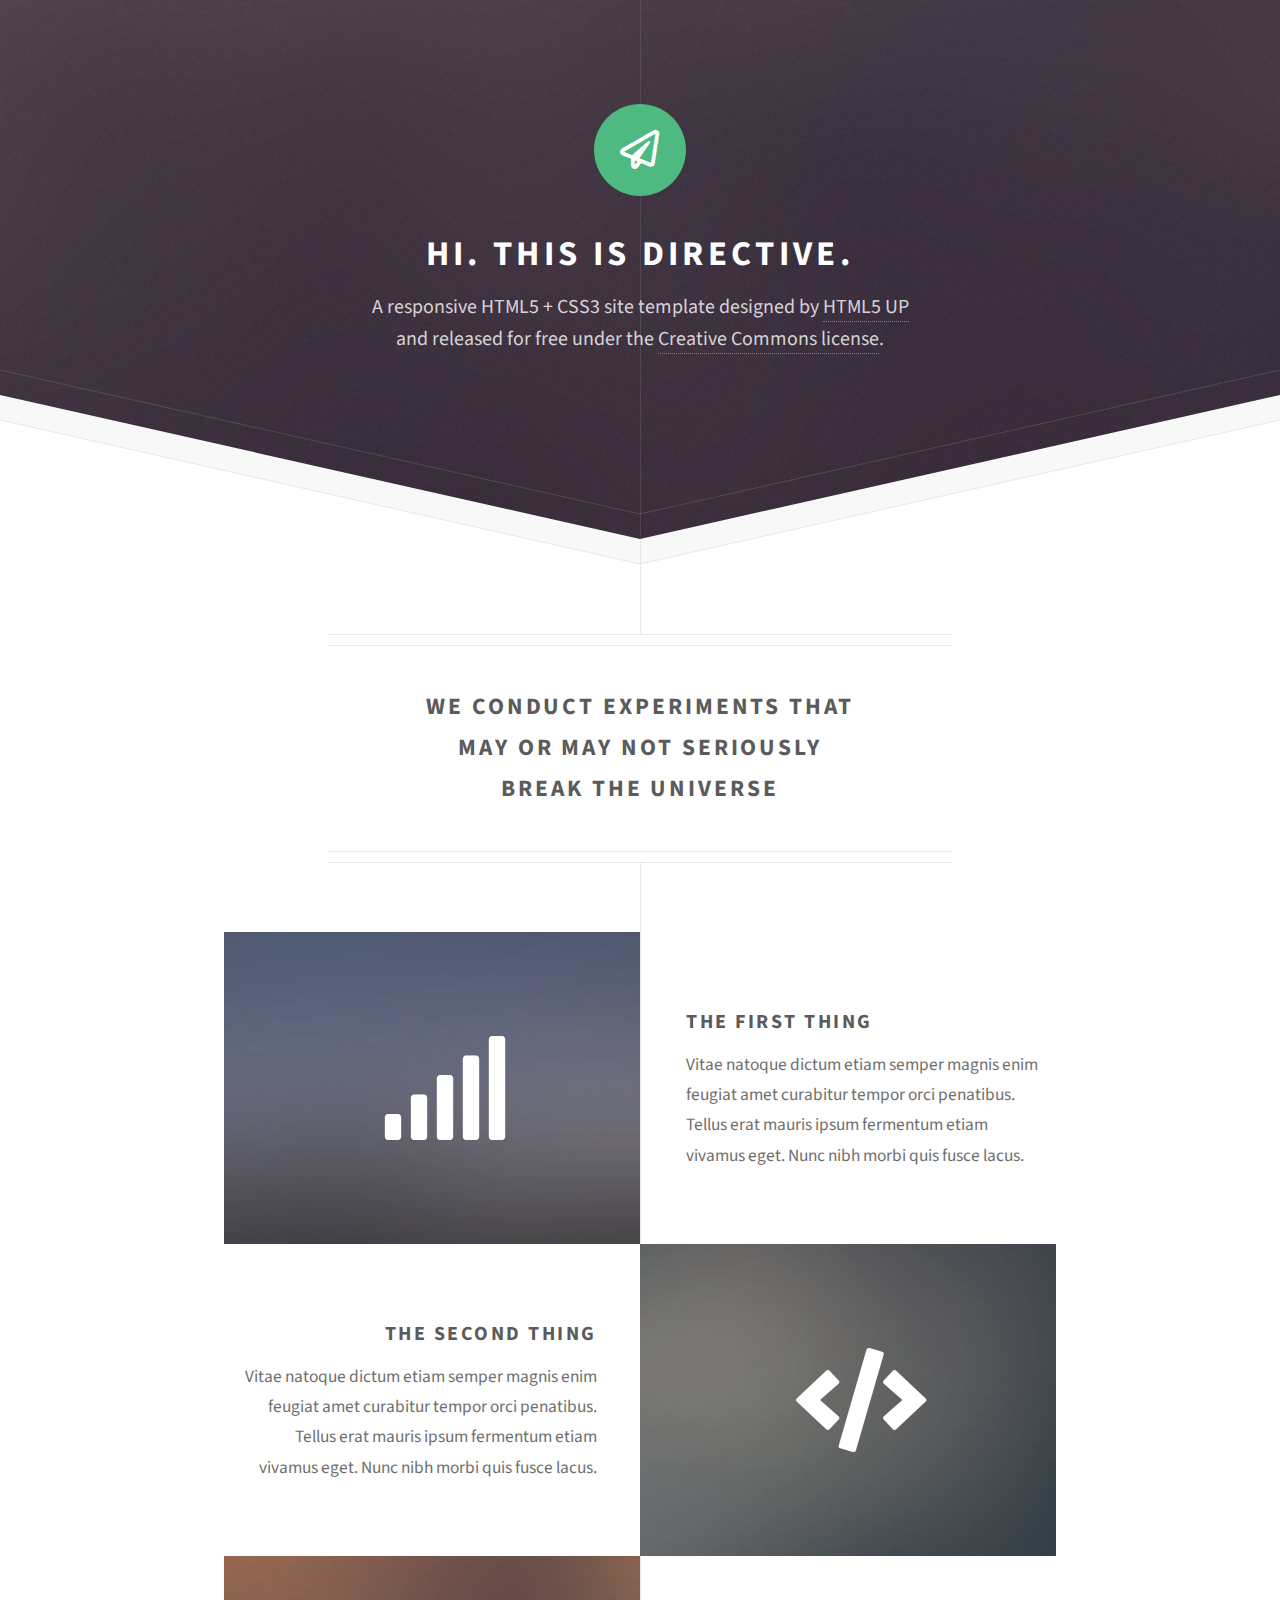
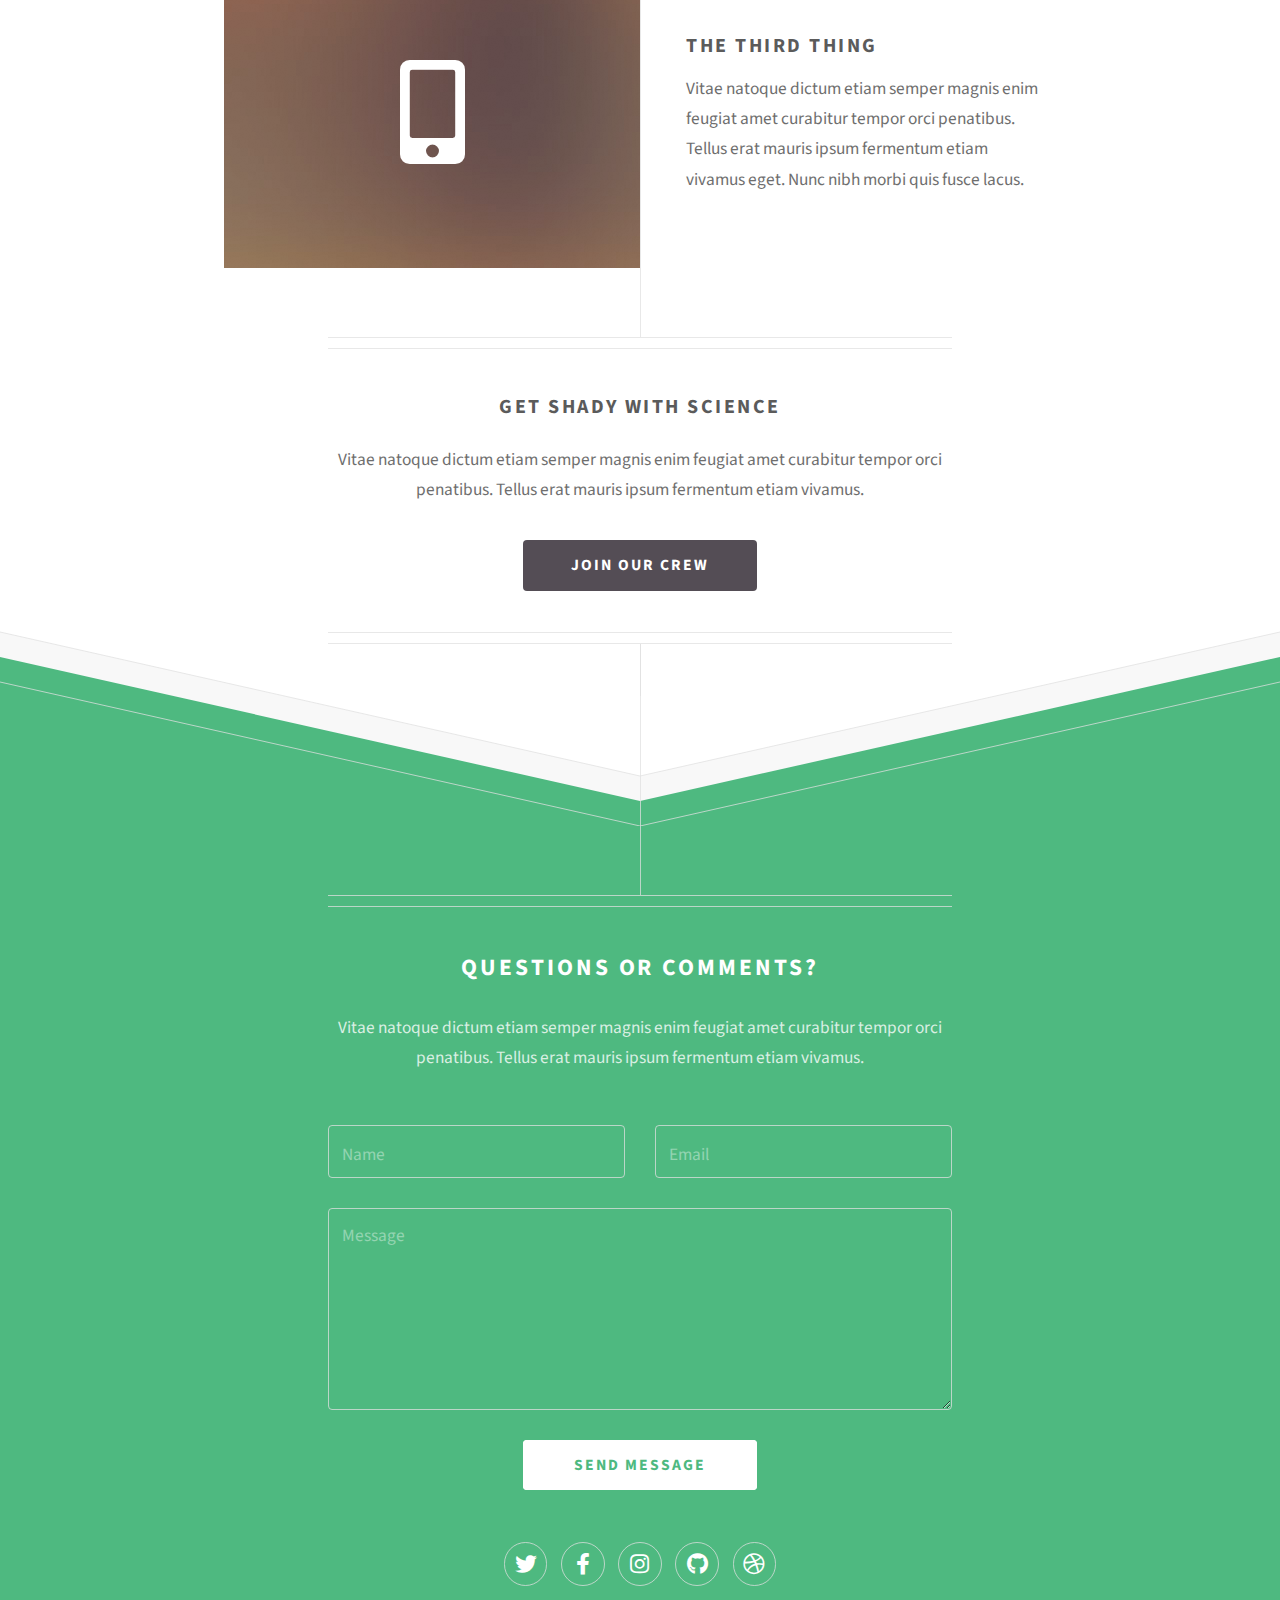
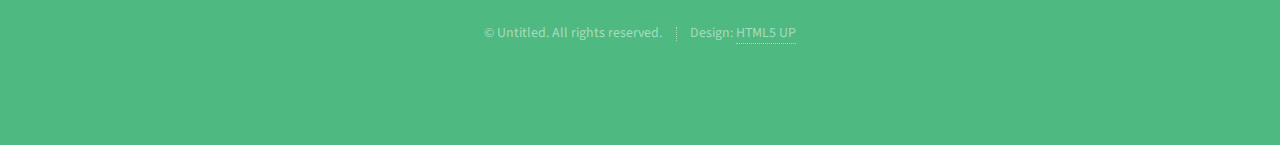
==== index.html @ fa767bbb "initial upload" ====
<!DOCTYPE HTML>
<!--
	Directive by HTML5 UP
	html5up.net | @ajlkn
	Free for personal and commercial use under the CCA 3.0 license (html5up.net/license)
-->
<html>
	<head>
		<title>Directive by HTML5 UP</title>
		<meta charset="utf-8" />
		<meta name="viewport" content="width=device-width, initial-scale=1, user-scalable=no" />
		<link rel="stylesheet" href="assets/css/main.css" />
	</head>
	<body class="is-preload">

		<!-- Header -->
			<div id="header">
				<span class="logo icon fa-paper-plane"></span>
				<h1>Hi. This is Directive.</h1>
				<p>A responsive HTML5 + CSS3 site template designed by <a href="http://html5up.net">HTML5 UP</a>
				<br />
				and released for free under the <a href="http://html5up.net/license">Creative Commons license</a>.</p>
			</div>

		<!-- Main -->
			<div id="main">

				<header class="major container medium">
					<h2>We conduct experiments that
					<br />
					may or may not seriously
					<br />
					break the universe</h2>
					<!--
					<p>Tellus erat mauris ipsum fermentum<br />
					etiam vivamus nunc nibh morbi.</p>
					-->
				</header>

				<div class="box alt container">
					<section class="feature left">
						<a href="#" class="image icon solid fa-signal"><img src="images/pic01.jpg" alt="" /></a>
						<div class="content">
							<h3>The First Thing</h3>
							<p>Vitae natoque dictum etiam semper magnis enim feugiat amet curabitur tempor orci penatibus. Tellus erat mauris ipsum fermentum etiam vivamus eget. Nunc nibh morbi quis fusce lacus.</p>
						</div>
					</section>
					<section class="feature right">
						<a href="#" class="image icon solid fa-code"><img src="images/pic02.jpg" alt="" /></a>
						<div class="content">
							<h3>The Second Thing</h3>
							<p>Vitae natoque dictum etiam semper magnis enim feugiat amet curabitur tempor orci penatibus. Tellus erat mauris ipsum fermentum etiam vivamus eget. Nunc nibh morbi quis fusce lacus.</p>
						</div>
					</section>
					<section class="feature left">
						<a href="#" class="image icon solid fa-mobile-alt"><img src="images/pic03.jpg" alt="" /></a>
						<div class="content">
							<h3>The Third Thing</h3>
							<p>Vitae natoque dictum etiam semper magnis enim feugiat amet curabitur tempor orci penatibus. Tellus erat mauris ipsum fermentum etiam vivamus eget. Nunc nibh morbi quis fusce lacus.</p>
						</div>
					</section>
				</div>

				<!--
				<div class="box container">
					<header>
						<h2>A lot of generic stuff</h2>
					</header>
					<section>
						<header>
							<h3>Paragraph</h3>
							<p>This is the subtitle for this particular heading</p>
						</header>
						<p>Phasellus nisl nisl, varius id <sup>porttitor sed pellentesque</sup> ac orci. Pellentesque
						habitant <strong>strong</strong> tristique <b>bold</b> et netus <i>italic</i> malesuada <em>emphasized</em> ac turpis egestas. Morbi
						leo suscipit ut. Praesent <sub>id turpis vitae</sub> turpis pretium ultricies. Vestibulum sit
						amet risus elit.</p>
					</section>
					<section>
						<header>
							<h3>Blockquote</h3>
						</header>
						<blockquote>Fringilla nisl. Donec accumsan interdum nisi, quis tincidunt felis sagittis eget.
						tempus euismod. Vestibulum ante ipsum primis in faucibus.</blockquote>
					</section>
					<section>
						<header>
							<h3>Divider</h3>
						</header>
						<p>Donec consectetur vestibulum dolor et pulvinar. Etiam vel felis enim, at viverra
						ligula. Ut porttitor sagittis lorem, quis eleifend nisi ornare vel. Praesent nec orci
						facilisis leo magna. Cras sit amet urna eros, id egestas urna. Quisque aliquam
						tempus euismod. Vestibulum ante ipsum primis in faucibus orci luctus et ultrices
						posuere cubilia.</p>
						<hr />
						<p>Donec consectetur vestibulum dolor et pulvinar. Etiam vel felis enim, at viverra
						ligula. Ut porttitor sagittis lorem, quis eleifend nisi ornare vel. Praesent nec orci
						facilisis leo magna. Cras sit amet urna eros, id egestas urna. Quisque aliquam
						tempus euismod. Vestibulum ante ipsum primis in faucibus orci luctus et ultrices
						posuere cubilia.</p>
					</section>
					<section>
						<header>
							<h3>Unordered List</h3>
						</header>
						<ul class="default">
							<li>Donec consectetur vestibulum dolor et pulvinar. Etiam vel felis enim, at viverra ligula. Ut porttitor sagittis lorem, quis eleifend nisi ornare vel.</li>
							<li>Donec consectetur vestibulum dolor et pulvinar. Etiam vel felis enim, at viverra ligula. Ut porttitor sagittis lorem, quis eleifend nisi ornare vel.</li>
							<li>Donec consectetur vestibulum dolor et pulvinar. Etiam vel felis enim, at viverra ligula. Ut porttitor sagittis lorem, quis eleifend nisi ornare vel.</li>
							<li>Donec consectetur vestibulum dolor et pulvinar. Etiam vel felis enim, at viverra ligula. Ut porttitor sagittis lorem, quis eleifend nisi ornare vel.</li>
						</ul>
					</section>
					<section>
						<header>
							<h3>Ordered List</h3>
						</header>
						<ol class="default">
							<li>Donec consectetur vestibulum dolor et pulvinar. Etiam vel felis enim, at viverra ligula. Ut porttitor sagittis lorem, quis eleifend nisi ornare vel.</li>
							<li>Donec consectetur vestibulum dolor et pulvinar. Etiam vel felis enim, at viverra ligula. Ut porttitor sagittis lorem, quis eleifend nisi ornare vel.</li>
							<li>Donec consectetur vestibulum dolor et pulvinar. Etiam vel felis enim, at viverra ligula. Ut porttitor sagittis lorem, quis eleifend nisi ornare vel.</li>
							<li>Donec consectetur vestibulum dolor et pulvinar. Etiam vel felis enim, at viverra ligula. Ut porttitor sagittis lorem, quis eleifend nisi ornare vel.</li>
						</ol>
					</section>
					<section>
						<header>
							<h3>Table</h3>
						</header>
						<div class="table-wrapper">
							<table class="default">
								<thead>
									<tr>
										<th>ID</th>
										<th>Name</th>
										<th>Description</th>
										<th>Price</th>
									</tr>
								</thead>
								<tbody>
									<tr>
										<td>45815</td>
										<td>Something</td>
										<td>Ut porttitor sagittis lorem, quis eleifend nisi ornare vel.</td>
										<td>29.99</td>
									</tr>
									<tr>
										<td>24524</td>
										<td>Nothing</td>
										<td>Ut porttitor sagittis lorem, quis eleifend nisi ornare vel.</td>
										<td>19.99</td>
									</tr>
									<tr>
										<td>45815</td>
										<td>Something</td>
										<td>Ut porttitor sagittis lorem, quis eleifend nisi ornare vel.</td>
										<td>29.99</td>
									</tr>
									<tr>
										<td>24524</td>
										<td>Nothing</td>
										<td>Ut porttitor sagittis lorem, quis eleifend nisi ornare vel.</td>
										<td>19.99</td>
									</tr>
								</tbody>
								<tfoot>
									<tr>
										<td colspan="3"></td>
										<td>100.00</td>
									</tr>
								</tfoot>
							</table>
						</div>
					</section>
					<section>
						<header>
							<h3>Form</h3>
						</header>
						<form method="post" action="#">
							<div class="row">
								<div class="col-6 col-12-mobilep">
									<label for="name">Name</label>
									<input class="text" type="text" name="name" id="name" value="" placeholder="John Doe" />
								</div>
								<div class="col-6 col-12-mobilep">
									<label for="email">Email</label>
									<input class="text" type="text" name="email" id="email" value="" placeholder="johndoe@domain.tld" />
								</div>
								<div class="col-12">
									<label for="subject">Subject</label>
									<input class="text" type="text" name="subject" id="subject" value="" placeholder="Enter your subject" />
								</div>
								<div class="col-12">
									<label for="subject">Message</label>
									<textarea name="message" id="message" placeholder="Enter your message" rows="6"></textarea>
								</div>
								<div class="col-12">
									<ul class="actions special">
										<li><input type="submit" value="Send" /></li>
										<li><input type="reset" value="Reset" class="alt" /></li>
									</ul>
								</div>
							</div>
						</form>
					</section>
				</div>
				-->

				<footer class="major container medium">
					<h3>Get shady with science</h3>
					<p>Vitae natoque dictum etiam semper magnis enim feugiat amet curabitur tempor orci penatibus. Tellus erat mauris ipsum fermentum etiam vivamus.</p>
					<ul class="actions special">
						<li><a href="#" class="button">Join our crew</a></li>
					</ul>
				</footer>

			</div>

		<!-- Footer -->
			<div id="footer">
				<div class="container medium">

					<header class="major last">
						<h2>Questions or comments?</h2>
					</header>

					<p>Vitae natoque dictum etiam semper magnis enim feugiat amet curabitur tempor
					orci penatibus. Tellus erat mauris ipsum fermentum etiam vivamus.</p>

					<form method="post" action="#">
						<div class="row">
							<div class="col-6 col-12-mobilep">
								<input type="text" name="name" placeholder="Name" />
							</div>
							<div class="col-6 col-12-mobilep">
								<input type="email" name="email" placeholder="Email" />
							</div>
							<div class="col-12">
								<textarea name="message" placeholder="Message" rows="6"></textarea>
							</div>
							<div class="col-12">
								<ul class="actions special">
									<li><input type="submit" value="Send Message" /></li>
								</ul>
							</div>
						</div>
					</form>

					<ul class="icons">
						<li><a href="#" class="icon brands fa-twitter"><span class="label">Twitter</span></a></li>
						<li><a href="#" class="icon brands fa-facebook-f"><span class="label">Facebook</span></a></li>
						<li><a href="#" class="icon brands fa-instagram"><span class="label">Instagram</span></a></li>
						<li><a href="#" class="icon brands fa-github"><span class="label">Github</span></a></li>
						<li><a href="#" class="icon brands fa-dribbble"><span class="label">Dribbble</span></a></li>
					</ul>

					<ul class="copyright">
						<li>&copy; Untitled. All rights reserved.</li><li>Design: <a href="http://html5up.net">HTML5 UP</a></li>
					</ul>

				</div>
			</div>

		<!-- Scripts -->
			<script src="assets/js/jquery.min.js"></script>
			<script src="assets/js/browser.min.js"></script>
			<script src="assets/js/breakpoints.min.js"></script>
			<script src="assets/js/util.js"></script>
			<script src="assets/js/main.js"></script>

	</body>
</html>
---- assets/css/main.css ----
@import url("fontawesome-all.min.css");
@import url("https://fonts.googleapis.com/css?family=Source+Sans+Pro:300,300italic,400,400italic,600,600italic,700,700italic");

/*
	Directive by HTML5 UP
	html5up.net | @ajlkn
	Free for personal and commercial use under the CCA 3.0 license (html5up.net/license)
*/

html, body, div, span, applet, object,
iframe, h1, h2, h3, h4, h5, h6, p, blockquote,
pre, a, abbr, acronym, address, big, cite,
code, del, dfn, em, img, ins, kbd, q, s, samp,
small, strike, strong, sub, sup, tt, var, b,
u, i, center, dl, dt, dd, ol, ul, li, fieldset,
form, label, legend, table, caption, tbody,
tfoot, thead, tr, th, td, article, aside,
canvas, details, embed, figure, figcaption,
footer, header, hgroup, menu, nav, output, ruby,
section, summary, time, mark, audio, video {
	margin: 0;
	padding: 0;
	border: 0;
	font-size: 100%;
	font: inherit;
	vertical-align: baseline;}

article, aside, details, figcaption, figure,
footer, header, hgroup, menu, nav, section {
	display: block;}

body {
	line-height: 1;
}

ol, ul {
	list-style: none;
}

blockquote, q {
	quotes: none;
}

	blockquote:before, blockquote:after, q:before, q:after {
		content: '';
		content: none;
	}

table {
	border-collapse: collapse;
	border-spacing: 0;
}

body {
	-webkit-text-size-adjust: none;
}

mark {
	background-color: transparent;
	color: inherit;
}

input::-moz-focus-inner {
	border: 0;
	padding: 0;
}

input, select, textarea {
	-moz-appearance: none;
	-webkit-appearance: none;
	-ms-appearance: none;
	appearance: none;
}

/* Basic */

	html {
		box-sizing: border-box;
	}

	*, *:before, *:after {
		box-sizing: inherit;
	}

	html, body {
		height: 100%;
	}

	body {
		background: #ffffff;
	}

		body.is-preload *, body.is-preload *:before, body.is-preload *:after {
			-moz-animation: none !important;
			-webkit-animation: none !important;
			-ms-animation: none !important;
			animation: none !important;
			-moz-transition: none !important;
			-webkit-transition: none !important;
			-ms-transition: none !important;
			transition: none !important;
		}

	body, input, select, textarea {
		color: #6e6e6e;
		font-family: 'Source Sans Pro', sans-serif;
		font-size: 16pt;
		font-weight: 400;
		line-height: 1.75em;
	}

	a {
		-moz-transition: color 0.2s ease-in-out, border-bottom-color 0.2s ease-in-out;
		-webkit-transition: color 0.2s ease-in-out, border-bottom-color 0.2s ease-in-out;
		-ms-transition: color 0.2s ease-in-out, border-bottom-color 0.2s ease-in-out;
		transition: color 0.2s ease-in-out, border-bottom-color 0.2s ease-in-out;
		border-bottom: dotted 1px;
		color: #4eb980;
		text-decoration: none;
	}

		a:hover {
			border-bottom-color: transparent;
		}

	strong, b {
		font-weight: 600;
		color: #5b5b5b;
	}

	em, i {
		font-style: italic;
	}

	p, ul, ol, dl, table, blockquote, form {
		margin: 0 0 2em 0;
	}

	h1, h2, h3, h4, h5, h6 {
		color: #5b5b5b;
		font-weight: 700;
		letter-spacing: 0.125em;
		line-height: 1.75em;
		margin-bottom: 1em;
		text-transform: uppercase;
		text-align: center;
	}

		h1 a, h2 a, h3 a, h4 a, h5 a, h6 a {
			color: inherit;
			text-decoration: none;
		}

	h2 {
		font-size: 1.75em;
	}

	h3 {
		font-size: 1.5em;
	}

	sub {
		font-size: 0.8em;
		position: relative;
		top: 0.5em;
	}

	sup {
		font-size: 0.8em;
		position: relative;
		top: -0.5em;
	}

	hr {
		border: 0;
		border-top: solid 1px rgba(224, 224, 224, 0.75);
		margin-bottom: 1.5em;
	}

	blockquote {
		border-left: solid 0.5em rgba(224, 224, 224, 0.75);
		font-style: italic;
		padding: 1em 0 1em 2em;
	}

/* Container */

	.container {
		margin: 0 auto;
		max-width: 100%;
		width: 51em;
	}

		.container.medium {
			width: 38.25em;
		}

		@media screen and (max-width: 1280px) {

			.container {
				width: 48em;
			}

				.container.medium {
					width: 36em;
				}

		}

		@media screen and (max-width: 980px) {

			.container {
				width: 95%;
			}

				.container.medium {
					width: 71.25%;
				}

		}

		@media screen and (max-width: 840px) {

			.container {
				width: 95% !important;
			}

		}

		@media screen and (max-width: 736px) {

			.container {
				width: 90% !important;
			}

		}

		@media screen and (max-width: 480px) {

			.container {
				width: 100% !important;
			}

		}

/* Row */

	.row {
		display: flex;
		flex-wrap: wrap;
		box-sizing: border-box;
		align-items: stretch;
	}

		.row > * {
			box-sizing: border-box;
		}

		.row.gtr-uniform > * > :last-child {
			margin-bottom: 0;
		}

		.row.aln-left {
			justify-content: flex-start;
		}

		.row.aln-center {
			justify-content: center;
		}

		.row.aln-right {
			justify-content: flex-end;
		}

		.row.aln-top {
			align-items: flex-start;
		}

		.row.aln-middle {
			align-items: center;
		}

		.row.aln-bottom {
			align-items: flex-end;
		}

		.row > .imp {
			order: -1;
		}

		.row > .col-1 {
			width: 8.33333%;
		}

		.row > .off-1 {
			margin-left: 8.33333%;
		}

		.row > .col-2 {
			width: 16.66667%;
		}

		.row > .off-2 {
			margin-left: 16.66667%;
		}

		.row > .col-3 {
			width: 25%;
		}

		.row > .off-3 {
			margin-left: 25%;
		}

		.row > .col-4 {
			width: 33.33333%;
		}

		.row > .off-4 {
			margin-left: 33.33333%;
		}

		.row > .col-5 {
			width: 41.66667%;
		}

		.row > .off-5 {
			margin-left: 41.66667%;
		}

		.row > .col-6 {
			width: 50%;
		}

		.row > .off-6 {
			margin-left: 50%;
		}

		.row > .col-7 {
			width: 58.33333%;
		}

		.row > .off-7 {
			margin-left: 58.33333%;
		}

		.row > .col-8 {
			width: 66.66667%;
		}

		.row > .off-8 {
			margin-left: 66.66667%;
		}

		.row > .col-9 {
			width: 75%;
		}

		.row > .off-9 {
			margin-left: 75%;
		}

		.row > .col-10 {
			width: 83.33333%;
		}

		.row > .off-10 {
			margin-left: 83.33333%;
		}

		.row > .col-11 {
			width: 91.66667%;
		}

		.row > .off-11 {
			margin-left: 91.66667%;
		}

		.row > .col-12 {
			width: 100%;
		}

		.row > .off-12 {
			margin-left: 100%;
		}

		.row.gtr-0 {
			margin-top: 0px;
			margin-left: 0px;
		}

			.row.gtr-0 > * {
				padding: 0px 0 0 0px;
			}

			.row.gtr-0.gtr-uniform {
				margin-top: 0px;
			}

				.row.gtr-0.gtr-uniform > * {
					padding-top: 0px;
				}

		.row.gtr-25 {
			margin-top: -7.5px;
			margin-left: -7.5px;
		}

			.row.gtr-25 > * {
				padding: 7.5px 0 0 7.5px;
			}

			.row.gtr-25.gtr-uniform {
				margin-top: -7.5px;
			}

				.row.gtr-25.gtr-uniform > * {
					padding-top: 7.5px;
				}

		.row.gtr-50 {
			margin-top: -15px;
			margin-left: -15px;
		}

			.row.gtr-50 > * {
				padding: 15px 0 0 15px;
			}

			.row.gtr-50.gtr-uniform {
				margin-top: -15px;
			}

				.row.gtr-50.gtr-uniform > * {
					padding-top: 15px;
				}

		.row {
			margin-top: -30px;
			margin-left: -30px;
		}

			.row > * {
				padding: 30px 0 0 30px;
			}

			.row.gtr-uniform {
				margin-top: -30px;
			}

				.row.gtr-uniform > * {
					padding-top: 30px;
				}

		.row.gtr-150 {
			margin-top: -45px;
			margin-left: -45px;
		}

			.row.gtr-150 > * {
				padding: 45px 0 0 45px;
			}

			.row.gtr-150.gtr-uniform {
				margin-top: -45px;
			}

				.row.gtr-150.gtr-uniform > * {
					padding-top: 45px;
				}

		.row.gtr-200 {
			margin-top: -60px;
			margin-left: -60px;
		}

			.row.gtr-200 > * {
				padding: 60px 0 0 60px;
			}

			.row.gtr-200.gtr-uniform {
				margin-top: -60px;
			}

				.row.gtr-200.gtr-uniform > * {
					padding-top: 60px;
				}

		@media screen and (max-width: 1680px) {

			.row {
				display: flex;
				flex-wrap: wrap;
				box-sizing: border-box;
				align-items: stretch;
			}

				.row > * {
					box-sizing: border-box;
				}

				.row.gtr-uniform > * > :last-child {
					margin-bottom: 0;
				}

				.row.aln-left {
					justify-content: flex-start;
				}

				.row.aln-center {
					justify-content: center;
				}

				.row.aln-right {
					justify-content: flex-end;
				}

				.row.aln-top {
					align-items: flex-start;
				}

				.row.aln-middle {
					align-items: center;
				}

				.row.aln-bottom {
					align-items: flex-end;
				}

				.row > .imp-wide {
					order: -1;
				}

				.row > .col-1-wide {
					width: 8.33333%;
				}

				.row > .off-1-wide {
					margin-left: 8.33333%;
				}

				.row > .col-2-wide {
					width: 16.66667%;
				}

				.row > .off-2-wide {
					margin-left: 16.66667%;
				}

				.row > .col-3-wide {
					width: 25%;
				}

				.row > .off-3-wide {
					margin-left: 25%;
				}

				.row > .col-4-wide {
					width: 33.33333%;
				}

				.row > .off-4-wide {
					margin-left: 33.33333%;
				}

				.row > .col-5-wide {
					width: 41.66667%;
				}

				.row > .off-5-wide {
					margin-left: 41.66667%;
				}

				.row > .col-6-wide {
					width: 50%;
				}

				.row > .off-6-wide {
					margin-left: 50%;
				}

				.row > .col-7-wide {
					width: 58.33333%;
				}

				.row > .off-7-wide {
					margin-left: 58.33333%;
				}

				.row > .col-8-wide {
					width: 66.66667%;
				}

				.row > .off-8-wide {
					margin-left: 66.66667%;
				}

				.row > .col-9-wide {
					width: 75%;
				}

				.row > .off-9-wide {
					margin-left: 75%;
				}

				.row > .col-10-wide {
					width: 83.33333%;
				}

				.row > .off-10-wide {
					margin-left: 83.33333%;
				}

				.row > .col-11-wide {
					width: 91.66667%;
				}

				.row > .off-11-wide {
					margin-left: 91.66667%;
				}

				.row > .col-12-wide {
					width: 100%;
				}

				.row > .off-12-wide {
					margin-left: 100%;
				}

				.row.gtr-0 {
					margin-top: 0px;
					margin-left: 0px;
				}

					.row.gtr-0 > * {
						padding: 0px 0 0 0px;
					}

					.row.gtr-0.gtr-uniform {
						margin-top: 0px;
					}

						.row.gtr-0.gtr-uniform > * {
							padding-top: 0px;
						}

				.row.gtr-25 {
					margin-top: -7.5px;
					margin-left: -7.5px;
				}

					.row.gtr-25 > * {
						padding: 7.5px 0 0 7.5px;
					}

					.row.gtr-25.gtr-uniform {
						margin-top: -7.5px;
					}

						.row.gtr-25.gtr-uniform > * {
							padding-top: 7.5px;
						}

				.row.gtr-50 {
					margin-top: -15px;
					margin-left: -15px;
				}

					.row.gtr-50 > * {
						padding: 15px 0 0 15px;
					}

					.row.gtr-50.gtr-uniform {
						margin-top: -15px;
					}

						.row.gtr-50.gtr-uniform > * {
							padding-top: 15px;
						}

				.row {
					margin-top: -30px;
					margin-left: -30px;
				}

					.row > * {
						padding: 30px 0 0 30px;
					}

					.row.gtr-uniform {
						margin-top: -30px;
					}

						.row.gtr-uniform > * {
							padding-top: 30px;
						}

				.row.gtr-150 {
					margin-top: -45px;
					margin-left: -45px;
				}

					.row.gtr-150 > * {
						padding: 45px 0 0 45px;
					}

					.row.gtr-150.gtr-uniform {
						margin-top: -45px;
					}

						.row.gtr-150.gtr-uniform > * {
							padding-top: 45px;
						}

				.row.gtr-200 {
					margin-top: -60px;
					margin-left: -60px;
				}

					.row.gtr-200 > * {
						padding: 60px 0 0 60px;
					}

					.row.gtr-200.gtr-uniform {
						margin-top: -60px;
					}

						.row.gtr-200.gtr-uniform > * {
							padding-top: 60px;
						}

		}

		@media screen and (max-width: 1280px) {

			.row {
				display: flex;
				flex-wrap: wrap;
				box-sizing: border-box;
				align-items: stretch;
			}

				.row > * {
					box-sizing: border-box;
				}

				.row.gtr-uniform > * > :last-child {
					margin-bottom: 0;
				}

				.row.aln-left {
					justify-content: flex-start;
				}

				.row.aln-center {
					justify-content: center;
				}

				.row.aln-right {
					justify-content: flex-end;
				}

				.row.aln-top {
					align-items: flex-start;
				}

				.row.aln-middle {
					align-items: center;
				}

				.row.aln-bottom {
					align-items: flex-end;
				}

				.row > .imp-normal {
					order: -1;
				}

				.row > .col-1-normal {
					width: 8.33333%;
				}

				.row > .off-1-normal {
					margin-left: 8.33333%;
				}

				.row > .col-2-normal {
					width: 16.66667%;
				}

				.row > .off-2-normal {
					margin-left: 16.66667%;
				}

				.row > .col-3-normal {
					width: 25%;
				}

				.row > .off-3-normal {
					margin-left: 25%;
				}

				.row > .col-4-normal {
					width: 33.33333%;
				}

				.row > .off-4-normal {
					margin-left: 33.33333%;
				}

				.row > .col-5-normal {
					width: 41.66667%;
				}

				.row > .off-5-normal {
					margin-left: 41.66667%;
				}

				.row > .col-6-normal {
					width: 50%;
				}

				.row > .off-6-normal {
					margin-left: 50%;
				}

				.row > .col-7-normal {
					width: 58.33333%;
				}

				.row > .off-7-normal {
					margin-left: 58.33333%;
				}

				.row > .col-8-normal {
					width: 66.66667%;
				}

				.row > .off-8-normal {
					margin-left: 66.66667%;
				}

				.row > .col-9-normal {
					width: 75%;
				}

				.row > .off-9-normal {
					margin-left: 75%;
				}

				.row > .col-10-normal {
					width: 83.33333%;
				}

				.row > .off-10-normal {
					margin-left: 83.33333%;
				}

				.row > .col-11-normal {
					width: 91.66667%;
				}

				.row > .off-11-normal {
					margin-left: 91.66667%;
				}

				.row > .col-12-normal {
					width: 100%;
				}

				.row > .off-12-normal {
					margin-left: 100%;
				}

				.row.gtr-0 {
					margin-top: 0px;
					margin-left: 0px;
				}

					.row.gtr-0 > * {
						padding: 0px 0 0 0px;
					}

					.row.gtr-0.gtr-uniform {
						margin-top: 0px;
					}

						.row.gtr-0.gtr-uniform > * {
							padding-top: 0px;
						}

				.row.gtr-25 {
					margin-top: -7.5px;
					margin-left: -7.5px;
				}

					.row.gtr-25 > * {
						padding: 7.5px 0 0 7.5px;
					}

					.row.gtr-25.gtr-uniform {
						margin-top: -7.5px;
					}

						.row.gtr-25.gtr-uniform > * {
							padding-top: 7.5px;
						}

				.row.gtr-50 {
					margin-top: -15px;
					margin-left: -15px;
				}

					.row.gtr-50 > * {
						padding: 15px 0 0 15px;
					}

					.row.gtr-50.gtr-uniform {
						margin-top: -15px;
					}

						.row.gtr-50.gtr-uniform > * {
							padding-top: 15px;
						}

				.row {
					margin-top: -30px;
					margin-left: -30px;
				}

					.row > * {
						padding: 30px 0 0 30px;
					}

					.row.gtr-uniform {
						margin-top: -30px;
					}

						.row.gtr-uniform > * {
							padding-top: 30px;
						}

				.row.gtr-150 {
					margin-top: -45px;
					margin-left: -45px;
				}

					.row.gtr-150 > * {
						padding: 45px 0 0 45px;
					}

					.row.gtr-150.gtr-uniform {
						margin-top: -45px;
					}

						.row.gtr-150.gtr-uniform > * {
							padding-top: 45px;
						}

				.row.gtr-200 {
					margin-top: -60px;
					margin-left: -60px;
				}

					.row.gtr-200 > * {
						padding: 60px 0 0 60px;
					}

					.row.gtr-200.gtr-uniform {
						margin-top: -60px;
					}

						.row.gtr-200.gtr-uniform > * {
							padding-top: 60px;
						}

		}

		@media screen and (max-width: 980px) {

			.row {
				display: flex;
				flex-wrap: wrap;
				box-sizing: border-box;
				align-items: stretch;
			}

				.row > * {
					box-sizing: border-box;
				}

				.row.gtr-uniform > * > :last-child {
					margin-bottom: 0;
				}

				.row.aln-left {
					justify-content: flex-start;
				}

				.row.aln-center {
					justify-content: center;
				}

				.row.aln-right {
					justify-content: flex-end;
				}

				.row.aln-top {
					align-items: flex-start;
				}

				.row.aln-middle {
					align-items: center;
				}

				.row.aln-bottom {
					align-items: flex-end;
				}

				.row > .imp-narrow {
					order: -1;
				}

				.row > .col-1-narrow {
					width: 8.33333%;
				}

				.row > .off-1-narrow {
					margin-left: 8.33333%;
				}

				.row > .col-2-narrow {
					width: 16.66667%;
				}

				.row > .off-2-narrow {
					margin-left: 16.66667%;
				}

				.row > .col-3-narrow {
					width: 25%;
				}

				.row > .off-3-narrow {
					margin-left: 25%;
				}

				.row > .col-4-narrow {
					width: 33.33333%;
				}

				.row > .off-4-narrow {
					margin-left: 33.33333%;
				}

				.row > .col-5-narrow {
					width: 41.66667%;
				}

				.row > .off-5-narrow {
					margin-left: 41.66667%;
				}

				.row > .col-6-narrow {
					width: 50%;
				}

				.row > .off-6-narrow {
					margin-left: 50%;
				}

				.row > .col-7-narrow {
					width: 58.33333%;
				}

				.row > .off-7-narrow {
					margin-left: 58.33333%;
				}

				.row > .col-8-narrow {
					width: 66.66667%;
				}

				.row > .off-8-narrow {
					margin-left: 66.66667%;
				}

				.row > .col-9-narrow {
					width: 75%;
				}

				.row > .off-9-narrow {
					margin-left: 75%;
				}

				.row > .col-10-narrow {
					width: 83.33333%;
				}

				.row > .off-10-narrow {
					margin-left: 83.33333%;
				}

				.row > .col-11-narrow {
					width: 91.66667%;
				}

				.row > .off-11-narrow {
					margin-left: 91.66667%;
				}

				.row > .col-12-narrow {
					width: 100%;
				}

				.row > .off-12-narrow {
					margin-left: 100%;
				}

				.row.gtr-0 {
					margin-top: 0px;
					margin-left: 0px;
				}

					.row.gtr-0 > * {
						padding: 0px 0 0 0px;
					}

					.row.gtr-0.gtr-uniform {
						margin-top: 0px;
					}

						.row.gtr-0.gtr-uniform > * {
							padding-top: 0px;
						}

				.row.gtr-25 {
					margin-top: -7.5px;
					margin-left: -7.5px;
				}

					.row.gtr-25 > * {
						padding: 7.5px 0 0 7.5px;
					}

					.row.gtr-25.gtr-uniform {
						margin-top: -7.5px;
					}

						.row.gtr-25.gtr-uniform > * {
							padding-top: 7.5px;
						}

				.row.gtr-50 {
					margin-top: -15px;
					margin-left: -15px;
				}

					.row.gtr-50 > * {
						padding: 15px 0 0 15px;
					}

					.row.gtr-50.gtr-uniform {
						margin-top: -15px;
					}

						.row.gtr-50.gtr-uniform > * {
							padding-top: 15px;
						}

				.row {
					margin-top: -30px;
					margin-left: -30px;
				}

					.row > * {
						padding: 30px 0 0 30px;
					}

					.row.gtr-uniform {
						margin-top: -30px;
					}

						.row.gtr-uniform > * {
							padding-top: 30px;
						}

				.row.gtr-150 {
					margin-top: -45px;
					margin-left: -45px;
				}

					.row.gtr-150 > * {
						padding: 45px 0 0 45px;
					}

					.row.gtr-150.gtr-uniform {
						margin-top: -45px;
					}

						.row.gtr-150.gtr-uniform > * {
							padding-top: 45px;
						}

				.row.gtr-200 {
					margin-top: -60px;
					margin-left: -60px;
				}

					.row.gtr-200 > * {
						padding: 60px 0 0 60px;
					}

					.row.gtr-200.gtr-uniform {
						margin-top: -60px;
					}

						.row.gtr-200.gtr-uniform > * {
							padding-top: 60px;
						}

		}

		@media screen and (max-width: 840px) {

			.row {
				display: flex;
				flex-wrap: wrap;
				box-sizing: border-box;
				align-items: stretch;
			}

				.row > * {
					box-sizing: border-box;
				}

				.row.gtr-uniform > * > :last-child {
					margin-bottom: 0;
				}

				.row.aln-left {
					justify-content: flex-start;
				}

				.row.aln-center {
					justify-content: center;
				}

				.row.aln-right {
					justify-content: flex-end;
				}

				.row.aln-top {
					align-items: flex-start;
				}

				.row.aln-middle {
					align-items: center;
				}

				.row.aln-bottom {
					align-items: flex-end;
				}

				.row > .imp-narrower {
					order: -1;
				}

				.row > .col-1-narrower {
					width: 8.33333%;
				}

				.row > .off-1-narrower {
					margin-left: 8.33333%;
				}

				.row > .col-2-narrower {
					width: 16.66667%;
				}

				.row > .off-2-narrower {
					margin-left: 16.66667%;
				}

				.row > .col-3-narrower {
					width: 25%;
				}

				.row > .off-3-narrower {
					margin-left: 25%;
				}

				.row > .col-4-narrower {
					width: 33.33333%;
				}

				.row > .off-4-narrower {
					margin-left: 33.33333%;
				}

				.row > .col-5-narrower {
					width: 41.66667%;
				}

				.row > .off-5-narrower {
					margin-left: 41.66667%;
				}

				.row > .col-6-narrower {
					width: 50%;
				}

				.row > .off-6-narrower {
					margin-left: 50%;
				}

				.row > .col-7-narrower {
					width: 58.33333%;
				}

				.row > .off-7-narrower {
					margin-left: 58.33333%;
				}

				.row > .col-8-narrower {
					width: 66.66667%;
				}

				.row > .off-8-narrower {
					margin-left: 66.66667%;
				}

				.row > .col-9-narrower {
					width: 75%;
				}

				.row > .off-9-narrower {
					margin-left: 75%;
				}

				.row > .col-10-narrower {
					width: 83.33333%;
				}

				.row > .off-10-narrower {
					margin-left: 83.33333%;
				}

				.row > .col-11-narrower {
					width: 91.66667%;
				}

				.row > .off-11-narrower {
					margin-left: 91.66667%;
				}

				.row > .col-12-narrower {
					width: 100%;
				}

				.row > .off-12-narrower {
					margin-left: 100%;
				}

				.row.gtr-0 {
					margin-top: 0px;
					margin-left: 0px;
				}

					.row.gtr-0 > * {
						padding: 0px 0 0 0px;
					}

					.row.gtr-0.gtr-uniform {
						margin-top: 0px;
					}

						.row.gtr-0.gtr-uniform > * {
							padding-top: 0px;
						}

				.row.gtr-25 {
					margin-top: -5px;
					margin-left: -5px;
				}

					.row.gtr-25 > * {
						padding: 5px 0 0 5px;
					}

					.row.gtr-25.gtr-uniform {
						margin-top: -5px;
					}

						.row.gtr-25.gtr-uniform > * {
							padding-top: 5px;
						}

				.row.gtr-50 {
					margin-top: -10px;
					margin-left: -10px;
				}

					.row.gtr-50 > * {
						padding: 10px 0 0 10px;
					}

					.row.gtr-50.gtr-uniform {
						margin-top: -10px;
					}

						.row.gtr-50.gtr-uniform > * {
							padding-top: 10px;
						}

				.row {
					margin-top: -20px;
					margin-left: -20px;
				}

					.row > * {
						padding: 20px 0 0 20px;
					}

					.row.gtr-uniform {
						margin-top: -20px;
					}

						.row.gtr-uniform > * {
							padding-top: 20px;
						}

				.row.gtr-150 {
					margin-top: -30px;
					margin-left: -30px;
				}

					.row.gtr-150 > * {
						padding: 30px 0 0 30px;
					}

					.row.gtr-150.gtr-uniform {
						margin-top: -30px;
					}

						.row.gtr-150.gtr-uniform > * {
							padding-top: 30px;
						}

				.row.gtr-200 {
					margin-top: -40px;
					margin-left: -40px;
				}

					.row.gtr-200 > * {
						padding: 40px 0 0 40px;
					}

					.row.gtr-200.gtr-uniform {
						margin-top: -40px;
					}

						.row.gtr-200.gtr-uniform > * {
							padding-top: 40px;
						}

		}

		@media screen and (max-width: 736px) {

			.row {
				display: flex;
				flex-wrap: wrap;
				box-sizing: border-box;
				align-items: stretch;
			}

				.row > * {
					box-sizing: border-box;
				}

				.row.gtr-uniform > * > :last-child {
					margin-bottom: 0;
				}

				.row.aln-left {
					justify-content: flex-start;
				}

				.row.aln-center {
					justify-content: center;
				}

				.row.aln-right {
					justify-content: flex-end;
				}

				.row.aln-top {
					align-items: flex-start;
				}

				.row.aln-middle {
					align-items: center;
				}

				.row.aln-bottom {
					align-items: flex-end;
				}

				.row > .imp-mobile {
					order: -1;
				}

				.row > .col-1-mobile {
					width: 8.33333%;
				}

				.row > .off-1-mobile {
					margin-left: 8.33333%;
				}

				.row > .col-2-mobile {
					width: 16.66667%;
				}

				.row > .off-2-mobile {
					margin-left: 16.66667%;
				}

				.row > .col-3-mobile {
					width: 25%;
				}

				.row > .off-3-mobile {
					margin-left: 25%;
				}

				.row > .col-4-mobile {
					width: 33.33333%;
				}

				.row > .off-4-mobile {
					margin-left: 33.33333%;
				}

				.row > .col-5-mobile {
					width: 41.66667%;
				}

				.row > .off-5-mobile {
					margin-left: 41.66667%;
				}

				.row > .col-6-mobile {
					width: 50%;
				}

				.row > .off-6-mobile {
					margin-left: 50%;
				}

				.row > .col-7-mobile {
					width: 58.33333%;
				}

				.row > .off-7-mobile {
					margin-left: 58.33333%;
				}

				.row > .col-8-mobile {
					width: 66.66667%;
				}

				.row > .off-8-mobile {
					margin-left: 66.66667%;
				}

				.row > .col-9-mobile {
					width: 75%;
				}

				.row > .off-9-mobile {
					margin-left: 75%;
				}

				.row > .col-10-mobile {
					width: 83.33333%;
				}

				.row > .off-10-mobile {
					margin-left: 83.33333%;
				}

				.row > .col-11-mobile {
					width: 91.66667%;
				}

				.row > .off-11-mobile {
					margin-left: 91.66667%;
				}

				.row > .col-12-mobile {
					width: 100%;
				}

				.row > .off-12-mobile {
					margin-left: 100%;
				}

				.row.gtr-0 {
					margin-top: 0px;
					margin-left: 0px;
				}

					.row.gtr-0 > * {
						padding: 0px 0 0 0px;
					}

					.row.gtr-0.gtr-uniform {
						margin-top: 0px;
					}

						.row.gtr-0.gtr-uniform > * {
							padding-top: 0px;
						}

				.row.gtr-25 {
					margin-top: -57.5px;
					margin-left: -5px;
				}

					.row.gtr-25 > * {
						padding: 57.5px 0 0 5px;
					}

					.row.gtr-25.gtr-uniform {
						margin-top: -5px;
					}

						.row.gtr-25.gtr-uniform > * {
							padding-top: 5px;
						}

				.row.gtr-50 {
					margin-top: -115px;
					margin-left: -10px;
				}

					.row.gtr-50 > * {
						padding: 115px 0 0 10px;
					}

					.row.gtr-50.gtr-uniform {
						margin-top: -10px;
					}

						.row.gtr-50.gtr-uniform > * {
							padding-top: 10px;
						}

				.row {
					margin-top: -230px;
					margin-left: -20px;
				}

					.row > * {
						padding: 230px 0 0 20px;
					}

					.row.gtr-uniform {
						margin-top: -20px;
					}

						.row.gtr-uniform > * {
							padding-top: 20px;
						}

				.row.gtr-150 {
					margin-top: -345px;
					margin-left: -30px;
				}

					.row.gtr-150 > * {
						padding: 345px 0 0 30px;
					}

					.row.gtr-150.gtr-uniform {
						margin-top: -30px;
					}

						.row.gtr-150.gtr-uniform > * {
							padding-top: 30px;
						}

				.row.gtr-200 {
					margin-top: -460px;
					margin-left: -40px;
				}

					.row.gtr-200 > * {
						padding: 460px 0 0 40px;
					}

					.row.gtr-200.gtr-uniform {
						margin-top: -40px;
					}

						.row.gtr-200.gtr-uniform > * {
							padding-top: 40px;
						}

		}

		@media screen and (max-width: 480px) {

			.row {
				display: flex;
				flex-wrap: wrap;
				box-sizing: border-box;
				align-items: stretch;
			}

				.row > * {
					box-sizing: border-box;
				}

				.row.gtr-uniform > * > :last-child {
					margin-bottom: 0;
				}

				.row.aln-left {
					justify-content: flex-start;
				}

				.row.aln-center {
					justify-content: center;
				}

				.row.aln-right {
					justify-content: flex-end;
				}

				.row.aln-top {
					align-items: flex-start;
				}

				.row.aln-middle {
					align-items: center;
				}

				.row.aln-bottom {
					align-items: flex-end;
				}

				.row > .imp-mobilep {
					order: -1;
				}

				.row > .col-1-mobilep {
					width: 8.33333%;
				}

				.row > .off-1-mobilep {
					margin-left: 8.33333%;
				}

				.row > .col-2-mobilep {
					width: 16.66667%;
				}

				.row > .off-2-mobilep {
					margin-left: 16.66667%;
				}

				.row > .col-3-mobilep {
					width: 25%;
				}

				.row > .off-3-mobilep {
					margin-left: 25%;
				}

				.row > .col-4-mobilep {
					width: 33.33333%;
				}

				.row > .off-4-mobilep {
					margin-left: 33.33333%;
				}

				.row > .col-5-mobilep {
					width: 41.66667%;
				}

				.row > .off-5-mobilep {
					margin-left: 41.66667%;
				}

				.row > .col-6-mobilep {
					width: 50%;
				}

				.row > .off-6-mobilep {
					margin-left: 50%;
				}

				.row > .col-7-mobilep {
					width: 58.33333%;
				}

				.row > .off-7-mobilep {
					margin-left: 58.33333%;
				}

				.row > .col-8-mobilep {
					width: 66.66667%;
				}

				.row > .off-8-mobilep {
					margin-left: 66.66667%;
				}

				.row > .col-9-mobilep {
					width: 75%;
				}

				.row > .off-9-mobilep {
					margin-left: 75%;
				}

				.row > .col-10-mobilep {
					width: 83.33333%;
				}

				.row > .off-10-mobilep {
					margin-left: 83.33333%;
				}

				.row > .col-11-mobilep {
					width: 91.66667%;
				}

				.row > .off-11-mobilep {
					margin-left: 91.66667%;
				}

				.row > .col-12-mobilep {
					width: 100%;
				}

				.row > .off-12-mobilep {
					margin-left: 100%;
				}

				.row.gtr-0 {
					margin-top: 0px;
					margin-left: 0px;
				}

					.row.gtr-0 > * {
						padding: 0px 0 0 0px;
					}

					.row.gtr-0.gtr-uniform {
						margin-top: 0px;
					}

						.row.gtr-0.gtr-uniform > * {
							padding-top: 0px;
						}

				.row.gtr-25 {
					margin-top: -5px;
					margin-left: -5px;
				}

					.row.gtr-25 > * {
						padding: 5px 0 0 5px;
					}

					.row.gtr-25.gtr-uniform {
						margin-top: -5px;
					}

						.row.gtr-25.gtr-uniform > * {
							padding-top: 5px;
						}

				.row.gtr-50 {
					margin-top: -10px;
					margin-left: -10px;
				}

					.row.gtr-50 > * {
						padding: 10px 0 0 10px;
					}

					.row.gtr-50.gtr-uniform {
						margin-top: -10px;
					}

						.row.gtr-50.gtr-uniform > * {
							padding-top: 10px;
						}

				.row {
					margin-top: -20px;
					margin-left: -20px;
				}

					.row > * {
						padding: 20px 0 0 20px;
					}

					.row.gtr-uniform {
						margin-top: -20px;
					}

						.row.gtr-uniform > * {
							padding-top: 20px;
						}

				.row.gtr-150 {
					margin-top: -30px;
					margin-left: -30px;
				}

					.row.gtr-150 > * {
						padding: 30px 0 0 30px;
					}

					.row.gtr-150.gtr-uniform {
						margin-top: -30px;
					}

						.row.gtr-150.gtr-uniform > * {
							padding-top: 30px;
						}

				.row.gtr-200 {
					margin-top: -40px;
					margin-left: -40px;
				}

					.row.gtr-200 > * {
						padding: 40px 0 0 40px;
					}

					.row.gtr-200.gtr-uniform {
						margin-top: -40px;
					}

						.row.gtr-200.gtr-uniform > * {
							padding-top: 40px;
						}

		}

/* Section/Article */

	section.special, article.special {
		text-align: center;
	}

	header {
		text-align: center;
	}

		header p {
			position: relative;
			top: -1em;
			color: #888888;
			text-transform: uppercase;
			letter-spacing: 0.075em;
		}

		header.major {
			border-bottom-width: 1px;
			border-color: rgba(224, 224, 224, 0.75);
			border-style: solid;
			border-top-width: 1px;
			margin-bottom: 6em;
			padding: 4em 0;
			position: relative;
		}

			header.major:before, header.major:after {
				background: rgba(224, 224, 224, 0.75);
				content: '';
				display: block;
				height: 1px;
				left: 0;
				position: absolute;
				width: 100%;
			}

			header.major:before {
				top: 10px;
			}

			header.major:after {
				bottom: 10px;
			}

			header.major h2 {
				margin: 0;
			}

			header.major p {
				top: 0;
				margin: 1.5em 0 0 0;
				padding: 1.5em 1.5em 0 1.5em;
				font-size: 1.5em;
				line-height: 1.75em;
				border-top: solid 1px rgba(224, 224, 224, 0.75);
				display: inline-block;
			}

			header.major.last {
				border-bottom: 0;
				margin-bottom: 0;
				padding-bottom: 0;
			}

				header.major.last:after {
					display: none;
				}

				header.major.last h2 {
					margin-bottom: 1em;
				}

	footer {
		text-align: center;
	}

		footer.major {
			border-bottom-width: 1px;
			border-color: rgba(224, 224, 224, 0.75);
			border-style: solid;
			border-top-width: 1px;
			margin-top: 6em;
			padding: 4em 0;
			position: relative;
		}

			footer.major:before, footer.major:after {
				background: rgba(224, 224, 224, 0.75);
				content: '';
				display: block;
				height: 1px;
				left: 0;
				position: absolute;
				width: 100%;
			}

			footer.major:before {
				top: 10px;
			}

			footer.major:after {
				bottom: 10px;
			}

/* Form */

	label {
		display: block;
		color: #5b5b5b;
		font-size: 0.8em;
		font-weight: 700;
		letter-spacing: 0.125em;
		line-height: 1.75em;
		text-transform: uppercase;
		margin: 0 0 0.5em 0;
	}

	input[type="text"],
	input[type="password"],
	input[type="email"],
	select,
	textarea {
		-moz-appearance: none;
		-webkit-appearance: none;
		-ms-appearance: none;
		appearance: none;
		-moz-transition: background-color 0.2s ease-in-out;
		-webkit-transition: background-color 0.2s ease-in-out;
		-ms-transition: background-color 0.2s ease-in-out;
		transition: background-color 0.2s ease-in-out;
		background: none;
		border-radius: 4px;
		border: 0;
		border: solid 1px rgba(224, 224, 224, 0.75);
		color: inherit;
		display: block;
		outline: 0;
		padding: 0.75em;
		text-decoration: none;
		width: 100%;
		opacity: 1;
	}

		input[type="text"]:focus,
		input[type="password"]:focus,
		input[type="email"]:focus,
		select:focus,
		textarea:focus {
			background: rgba(224, 224, 224, 0.15);
			border-color: #4eb980;
		}

	input[type="text"],
	input[type="password"],
	input[type="email"],
	select {
		line-height: 1em;
	}

	select {
		background-image: url("data:image/svg+xml;charset=utf8,%3Csvg xmlns='http://www.w3.org/2000/svg' width='40' height='40' preserveAspectRatio='none' viewBox='0 0 40 40'%3E%3Cpath d='M9.4,12.3l10.4,10.4l10.4-10.4c0.2-0.2,0.5-0.4,0.9-0.4c0.3,0,0.6,0.1,0.9,0.4l3.3,3.3c0.2,0.2,0.4,0.5,0.4,0.9 c0,0.4-0.1,0.6-0.4,0.9L20.7,31.9c-0.2,0.2-0.5,0.4-0.9,0.4c-0.3,0-0.6-0.1-0.9-0.4L4.3,17.3c-0.2-0.2-0.4-0.5-0.4-0.9 c0-0.4,0.1-0.6,0.4-0.9l3.3-3.3c0.2-0.2,0.5-0.4,0.9-0.4S9.1,12.1,9.4,12.3z' fill='rgba(224, 224, 224, 0.75)' /%3E%3C/svg%3E");
		background-size: 1.25em;
		background-repeat: no-repeat;
		background-position: calc(100% - 1em) center;
		padding-right: 1.5em;
		text-overflow: ellipsis;
	}

		select option {
			color: #5b5b5b;
			background: #ffffff;
		}

		select:focus::-ms-value {
			background-color: transparent;
		}

		select::-ms-expand {
			display: none;
		}

	textarea {
		padding: 0.5em 0.75em;
	}

	::-webkit-input-placeholder {
		color: inherit;
		opacity: 0.5;
		position: relative;
		top: 3px;
	}

	:-moz-placeholder {
		color: inherit;
		opacity: 0.5;
	}

	::-moz-placeholder {
		color: inherit;
		opacity: 0.5;
	}

	:-ms-input-placeholder {
		color: inherit;
		opacity: 0.5;
	}

/* Image */

	.image {
		border: 0;
		display: inline-block;
		position: relative;
	}

		.image:after {
			-moz-transition: opacity 0.25s ease-in-out;
			-webkit-transition: opacity 0.25s ease-in-out;
			-ms-transition: opacity 0.25s ease-in-out;
			transition: opacity 0.25s ease-in-out;
			background-image: url("images/overlay.png");
			content: '';
			display: block;
			height: 100%;
			left: 0;
			opacity: 0.2;
			position: absolute;
			top: 0;
			width: 100%;
		}

		.image img {
			display: block;
		}

		.image.fit {
			display: block;
		}

			.image.fit img {
				display: block;
				width: 100%;
			}

		.image.feature {
			display: block;
			margin: 0 0 2em 0;
		}

			.image.feature img {
				display: block;
				width: 100%;
			}

		.image.icon {
			-moz-perspective: 500px;
			-webkit-perspective: 500px;
			-ms-perspective: 500px;
			perspective: 500px;
		}

			.image.icon:before {
				-moz-transition: -moz-transform 0.1s ease-in-out, font-size 0.1s ease-in-out;
				-webkit-transition: -webkit-transform 0.1s ease-in-out, font-size 0.1s ease-in-out;
				-ms-transition: -ms-transform 0.1s ease-in-out, font-size 0.1s ease-in-out;
				transition: transform 0.1s ease-in-out, font-size 0.1s ease-in-out;
				color: #fff;
				font-size: 6em;
				height: 1em;
				left: 50%;
				line-height: 1em;
				margin: -0.5em 0 0 -0.5em;
				position: absolute;
				text-align: center;
				top: 50%;
				width: 1em;
				z-index: 1;
			}

			.image.icon:hover:before {
				-moz-transform: translateZ(1em);
				-webkit-transform: translateZ(1em);
				-ms-transform: translateZ(1em);
				transform: translateZ(1em);
			}

			.image.icon:hover:after {
				opacity: 1;
			}

	span.image.icon {
		cursor: default;
	}

/* Icon */

	.icon {
		text-decoration: none;
		border-bottom: none;
		position: relative;
	}

		.icon:before {
			-moz-osx-font-smoothing: grayscale;
			-webkit-font-smoothing: antialiased;
			display: inline-block;
			font-style: normal;
			font-variant: normal;
			text-rendering: auto;
			line-height: 1;
			text-transform: none !important;
			font-family: 'Font Awesome 5 Free';
			font-weight: 400;
		}

		.icon > .label {
			display: none;
		}

		.icon:before {
			line-height: inherit;
		}

		.icon.solid:before {
			font-weight: 900;
		}

		.icon.brands:before {
			font-family: 'Font Awesome 5 Brands';
		}

/* List */

	ol.default {
		list-style: decimal;
		padding-left: 1.25em;
	}

		ol.default li {
			padding-left: 0.25em;
		}

	ul.default {
		list-style: disc;
		padding-left: 1em;
	}

		ul.default li {
			padding-left: 0.5em;
		}

/* Actions */

	ul.actions {
		display: -moz-flex;
		display: -webkit-flex;
		display: -ms-flex;
		display: flex;
		cursor: default;
		list-style: none;
		margin-left: -1em;
		padding-left: 0;
	}

		ul.actions li {
			padding: 0 0 0 1em;
			vertical-align: middle;
		}

		ul.actions.special {
			-moz-justify-content: center;
			-webkit-justify-content: center;
			-ms-justify-content: center;
			justify-content: center;
			width: 100%;
			margin-left: 0;
		}

			ul.actions.special li:first-child {
				padding-left: 0;
			}

		ul.actions.stacked {
			-moz-flex-direction: column;
			-webkit-flex-direction: column;
			-ms-flex-direction: column;
			flex-direction: column;
			margin-left: 0;
		}

			ul.actions.stacked li {
				padding: 1.25em 0 0 0;
			}

				ul.actions.stacked li:first-child {
					padding-top: 0;
				}

		ul.actions.fit {
			width: calc(100% + 1em);
		}

			ul.actions.fit li {
				-moz-flex-grow: 1;
				-webkit-flex-grow: 1;
				-ms-flex-grow: 1;
				flex-grow: 1;
				-moz-flex-shrink: 1;
				-webkit-flex-shrink: 1;
				-ms-flex-shrink: 1;
				flex-shrink: 1;
				width: 100%;
			}

				ul.actions.fit li > * {
					width: 100%;
				}

			ul.actions.fit.stacked {
				width: 100%;
			}

		ul.actions:last-child {
			margin-bottom: 0;
		}

		@media screen and (max-width: 736px) {

			ul.actions:not(.fixed) {
				-moz-flex-direction: column;
				-webkit-flex-direction: column;
				-ms-flex-direction: column;
				flex-direction: column;
				margin-left: 0;
				width: 100% !important;
			}

				ul.actions:not(.fixed) li {
					-moz-flex-grow: 1;
					-webkit-flex-grow: 1;
					-ms-flex-grow: 1;
					flex-grow: 1;
					-moz-flex-shrink: 1;
					-webkit-flex-shrink: 1;
					-ms-flex-shrink: 1;
					flex-shrink: 1;
					padding: 1em 0 0 0;
					text-align: center;
					width: 100%;
				}

					ul.actions:not(.fixed) li > * {
						width: 100%;
					}

					ul.actions:not(.fixed) li:first-child {
						padding-top: 0;
					}

					ul.actions:not(.fixed) li input[type="submit"],
					ul.actions:not(.fixed) li input[type="reset"],
					ul.actions:not(.fixed) li input[type="button"],
					ul.actions:not(.fixed) li button,
					ul.actions:not(.fixed) li .button {
						width: 100%;
					}

						ul.actions:not(.fixed) li input[type="submit"].icon:before,
						ul.actions:not(.fixed) li input[type="reset"].icon:before,
						ul.actions:not(.fixed) li input[type="button"].icon:before,
						ul.actions:not(.fixed) li button.icon:before,
						ul.actions:not(.fixed) li .button.icon:before {
							margin-left: -0.5em;
						}

		}

/* Icons */

	ul.icons {
		cursor: default;
	}

		ul.icons li {
			display: inline-block;
			font-size: 1.25em;
			line-height: 1em;
			padding-left: 0.5em;
		}

			ul.icons li:first-child {
				padding-left: 0;
			}

			ul.icons li a, ul.icons li span {
				-moz-transition: background-color 0.2s ease-in-out;
				-webkit-transition: background-color 0.2s ease-in-out;
				-ms-transition: background-color 0.2s ease-in-out;
				transition: background-color 0.2s ease-in-out;
				border-radius: 100%;
				border: solid 1px rgba(224, 224, 224, 0.75);
				display: inline-block;
				height: 2em;
				line-height: 2em;
				text-align: center;
				width: 2em;
			}

				ul.icons li a:hover, ul.icons li span:hover {
					background: rgba(224, 224, 224, 0.15);
				}

/* Table */

	.table-wrapper {
		overflow-x: auto;
		-webkit-overflow-scrolling: touch;
	}

	table {
		width: 100%;
	}

		table.default {
			width: 100%;
		}

			table.default tbody tr {
				border-bottom: solid 1px rgba(224, 224, 224, 0.75);
			}

				table.default tbody tr:nth-child(2n - 1) {
					background: rgba(224, 224, 224, 0.15);
				}

			table.default td {
				padding: 0.5em 1em 0.5em 1em;
			}

			table.default th {
				color: #5b5b5b;
				font-size: 0.8em;
				font-weight: 700;
				letter-spacing: 0.125em;
				line-height: 1.75em;
				padding: 0.5em 1em 0.5em 1em;
				text-align: left;
				text-transform: uppercase;
			}

			table.default thead {
				border-bottom: solid 1px rgba(224, 224, 224, 0.75);
			}

/* Button */

	input[type="submit"],
	input[type="reset"],
	input[type="button"],
	.button {
		-moz-appearance: none;
		-webkit-appearance: none;
		-ms-appearance: none;
		appearance: none;
		-moz-transition: color 0.2s ease-in-out, background-color 0.2s ease-in-out;
		-webkit-transition: color 0.2s ease-in-out, background-color 0.2s ease-in-out;
		-ms-transition: color 0.2s ease-in-out, background-color 0.2s ease-in-out;
		transition: color 0.2s ease-in-out, background-color 0.2s ease-in-out;
		background: #544d55;
		border-radius: 4px;
		border: 0;
		color: #ffffff;
		cursor: pointer;
		display: inline-block;
		font-size: 0.9em;
		font-weight: 700;
		letter-spacing: 0.125em;
		line-height: 3.25em;
		min-width: 15em;
		padding: 0 1.5em;
		text-align: center;
		text-decoration: none;
		text-transform: uppercase;
	}

		input[type="submit"]:hover,
		input[type="reset"]:hover,
		input[type="button"]:hover,
		.button:hover {
			background: #6e6570;
		}

		input[type="submit"]:active,
		input[type="reset"]:active,
		input[type="button"]:active,
		.button:active {
			background: #474148;
		}

		input[type="submit"].alt,
		input[type="reset"].alt,
		input[type="button"].alt,
		.button.alt {
			background: none;
			box-shadow: inset 0 0 0 1px rgba(224, 224, 224, 0.75);
			color: #544d55;
		}

			input[type="submit"].alt:hover,
			input[type="reset"].alt:hover,
			input[type="button"].alt:hover,
			.button.alt:hover {
				background: rgba(224, 224, 224, 0.15);
			}

			input[type="submit"].alt:active,
			input[type="reset"].alt:active,
			input[type="button"].alt:active,
			.button.alt:active {
				background: rgba(224, 224, 224, 0.35);
			}

		input[type="submit"].fit,
		input[type="reset"].fit,
		input[type="button"].fit,
		.button.fit {
			width: 100%;
		}

		input[type="submit"].small,
		input[type="reset"].small,
		input[type="button"].small,
		.button.small {
			font-size: 0.8em;
		}

/* Box */

	.box {
		background: #ffffff;
		border: solid 1px rgba(224, 224, 224, 0.75);
		margin-bottom: 6em;
		padding: 3.5em;
	}

		.box.alt {
			background: none;
			border: none;
			padding: 0;
		}

/* Feature */

	.feature {
		position: relative;
		height: 20em;
	}

		.feature:after {
			clear: both;
			content: '';
			display: block;
		}

		.feature h3, .feature h4, .feature h5, .feature h6 {
			text-align: inherit;
		}

		.feature .image {
			display: inline-block;
			height: 100%;
			overflow: hidden;
			position: relative;
			width: 50%;
		}

			.feature .image img {
				display: block;
				min-height: 100%;
				min-width: 100%;
				position: absolute;
			}

		.feature:before {
			background: blue;
			content: '';
			display: inline-block;
			height: 100%;
			vertical-align: middle;
		}

		.feature .content {
			display: inline-block;
			padding: 3.5em;
			vertical-align: middle;
			width: 48%;
		}

			.feature .content h3 {
				margin-bottom: 0.5em;
			}

			.feature .content :last-child {
				margin: 0;
			}

		.feature.left {
			text-align: left;
		}

			.feature.left .image {
				float: left;
			}

				.feature.left .image img {
					right: 0;
					top: 0;
				}

			.feature.left .content {
				padding-right: 0;
			}

		.feature.right {
			text-align: right;
		}

			.feature.right .image {
				float: right;
			}

				.feature.right .image img {
					left: 0;
					top: 0;
				}

			.feature.right .content {
				padding-left: 0;
			}

		.feature.long .content {
			padding-top: 0;
		}

/* Header */

	#header {
		background-attachment: scroll,							scroll,					fixed;
		background-image: url("images/top-3200.svg"), url("images/overlay.png"), url("../../images/header.jpg");
		background-position: bottom center,					top left,				center center;
		background-repeat: repeat-x,						repeat,					no-repeat;
		background-size: 3200px 460px,					auto,					cover;
		color: rgba(255, 255, 255, 0.8);
		padding: 10em 0 20em 0;
		position: relative;
		text-align: center;
	}

		#header:before, #header:after {
			background: rgba(224, 224, 224, 0.75);
			content: '';
			left: 50%;
			position: absolute;
			width: 1px;
			z-index: 0;
		}

		#header:before {
			height: calc(100% - 50px);
			opacity: 0.15;
			top: 0;
		}

		#header:after {
			bottom: 0;
			height: 50px;
		}

		#header a {
			border-bottom-color: rgba(255, 255, 255, 0.35);
			color: rgba(255, 255, 255, 0.8);
		}

			#header a:hover {
				border-bottom-color: transparent;
				color: #4eb980;
			}

		#header strong, #header b {
			color: #ffffff;
		}

		#header h1, #header h2, #header h3, #header h4, #header h5, #header h6 {
			color: #ffffff;
		}

		#header input[type="submit"],
		#header input[type="reset"],
		#header input[type="button"],
		#header .button {
			background: #ffffff;
			color: #544d55;
		}

		#header .logo {
			background: #4eb980;
			border-radius: 100%;
			color: #ffffff;
			cursor: default;
			display: inline-block;
			font-size: 2.25em;
			height: 2.35em;
			line-height: 2.35em;
			margin: 0 0 0.75em 0;
			text-align: center;
			width: 2.35em;
		}

			#header .logo.fa-paper-plane-o:before {
				left: -0.075em;
				position: relative;
			}

		#header h1 {
			font-size: 2.5em;
			margin: 0;
		}

		#header p {
			font-size: 1.5em;
			line-height: 1.5em;
			margin: 0.25em 0 0 0;
		}

/* Footer */

	#footer {
		background-attachment: scroll;
		background-color: #4eb980;
		background-image: url("images/bottom-3200.svg");
		background-position: top center;
		background-repeat: repeat-x;
		background-size: 3200px 460px;
		color: rgba(255, 255, 255, 0.8);
		/*
				Since the SVG background occupies a lot of vertical space, we'll
				add additional top padding (to move our content out of its way)
				and a negative margin (to move everything up a bit).
			*/

		margin-top: -260px;
		padding: calc(460px + 6em) 0 10em 0;
		position: relative;
		text-align: center;
	}

		#footer:before {
			background: rgba(224, 224, 224, 0.75);
			content: '';
			height: calc(460px + 6em);
			left: 50%;
			position: absolute;
			top: 0;
			width: 1px;
			z-index: 0;
		}

		#footer a {
			color: #ffffff;
		}

		#footer strong, #footer b {
			color: #ffffff;
		}

		#footer h1, #footer h2, #footer h3, #footer h4, #footer h5, #footer h6 {
			color: #ffffff;
		}

		#footer header p {
			color: rgba(255, 255, 255, 0.5);
		}

		#footer input[type="submit"],
		#footer input[type="reset"],
		#footer input[type="button"],
		#footer .button {
			background: #ffffff;
			box-shadow: inset 0 0 0 1px #ffffff;
			color: #4eb980;
		}

			#footer input[type="submit"]:hover,
			#footer input[type="reset"]:hover,
			#footer input[type="button"]:hover,
			#footer .button:hover {
				background: rgba(224, 224, 224, 0.15);
				color: #ffffff;
			}

		#footer input[type="text"]:focus,
		#footer input[type="password"]:focus,
		#footer input[type="email"]:focus,
		#footer select:focus,
		#footer textarea:focus {
			border-color: #ffffff;
		}

		#footer .formerize-placeholder {
			color: rgba(255, 255, 255, 0.3) !important;
		}

		#footer form {
			margin: 3em 0;
		}

		#footer .copyright {
			color: rgba(255, 255, 255, 0.5);
			font-size: 0.8em;
			line-height: 1em;
			margin: 3em 0 0 0;
		}

			#footer .copyright li {
				border-left: dotted 1px;
				display: inline-block;
				margin-left: 1em;
				padding-left: 1em;
			}

				#footer .copyright li:first-child {
					padding: 0;
					margin: 0;
					border: 0;
				}

				#footer .copyright li a, #footer .copyright li span {
					color: inherit;
				}

					#footer .copyright li a:hover, #footer .copyright li span:hover {
						color: #ffffff;
					}

/* Main */

	#main {
		padding: 6em 0 5em 0;
		position: relative;
		z-index: 1;
	}

		#main:before {
			background: rgba(224, 224, 224, 0.75);
			content: '';
			height: 100%;
			left: 50%;
			position: absolute;
			top: 0;
			width: 1px;
			z-index: -1;
		}

		#main header.major,
		#main footer.major {
			background: #ffffff;
		}

/* Wide */

	@media screen and (max-width: 1680px) {

		/* Basic */

			body, input, select, textarea {
				font-size: 14pt;
			}

			h2 {
				font-size: 1.5em;
			}

			h3 {
				font-size: 1.25em;
			}

		/* Section/Article */

			header.major p {
				font-size: 1.25em;
			}

		/* Header */

			#header {
				padding: 8em 0 16em 0;
			}

				#header h1 {
					font-size: 2.25em;
				}

				#header p {
					font-size: 1.25em;
					line-height: 1.65em;
				}

	}

/* Normal */

	@media screen and (max-width: 1280px) {

		/* Basic */

			body, input, select, textarea {
				font-size: 13pt;
			}

			h2 {
				font-size: 1.35em;
			}

			h3 {
				font-size: 1.15em;
			}

		/* Section/Article */

			header.major {
				margin-bottom: 4em;
				padding: 3em 0;
			}

				header.major p {
					font-size: 1.15em;
				}

			footer.major {
				margin-top: 4em;
				padding: 3em 0;
			}

		/* Box */

			.box {
				padding: 2.5em;
				margin-bottom: 4em;
			}

		/* Feature */

			.feature {
				height: 18em;
			}

				.feature .content {
					padding: 2.5em;
				}

		/* Header */

			#header {
				background-attachment: scroll,							scroll,							scroll;
				background-image: url("images/top-1600.svg"), url("images/overlay.png"), url("../../images/header.jpg");
				background-size: 1600px 230px,					auto,							cover;
				padding: 6em 0 12em 0;
			}

				#header:before {
					height: calc(100% - 25px);
				}

				#header:after {
					height: 25px;
				}

				#header h1 {
					font-size: 2em;
				}

				#header p {
					font-size: 1.15em;
				}

		/* Footer */

			#footer {
				background-image: url("images/bottom-1600.svg");
				background-size: 1600px 230px;
				margin-top: -100px;
				padding: calc(230px + 4em) 0 6em 0;
			}

				#footer:before {
					height: calc(230px + 4em);
				}

		/* Main */

			#main {
				padding: 4em 0 3em 0;
			}

	}

/* Narrow */

	@media screen and (max-width: 980px) {

		/* Basic */

			body, input, select, textarea {
				font-size: 12pt;
			}

	}

/* Narrower */

	@media screen and (max-width: 840px) {

		/* Section/Article */

			header.major {
				padding-left: 2em;
				padding-right: 2em;
			}

			footer.major {
				padding-left: 2em;
				padding-right: 2em;
			}

	}

/* Mobile */

	@media screen and (max-width: 736px) {

		/* Basic */

			h2 {
				font-size: 1em;
			}

			h3 {
				font-size: 1em;
			}

		/* Section/Article */

			header p {
				font-size: 0.8em;
			}

			header.major {
				margin-bottom: 2em;
			}

				header.major br {
					display: none;
				}

				header.major p {
					font-size: 0.8em;
				}

			footer.major {
				margin-top: 2em;
			}

				footer.major br {
					display: none;
				}

		/* Box */

			.box {
				padding: 2em;
				margin-bottom: 2em;
			}

		/* Feature */

			.feature {
				background: #ffffff;
				display: block;
				height: auto;
				margin-bottom: 2em;
			}

				.feature:last-child {
					margin-bottom: 0;
				}

				.feature:before, .feature:after {
					display: none;
				}

				.feature .image {
					float: none;
					height: 15em;
					width: 100%;
				}

				.feature .content {
					border: solid 1px rgba(224, 224, 224, 0.75);
					padding: 2em !important;
					text-align: center;
					width: 100%;
				}

		/* Header */

			#header {
				background-image: url("images/top-1280.svg"), url("images/overlay.png"), url("../../images/header.jpg");
				background-size: 1280px 184px,						auto,							cover;
				padding: 3em 0 7em 0;
			}

				#header:before {
					height: calc(100% - 20px);
				}

				#header:after {
					height: 20px;
				}

				#header .logo {
					font-size: 1.5em;
				}

				#header h1 {
					font-size: 1.25em;
				}

				#header p {
					font-size: 1em;
				}

		/* Footer */

			#footer {
				background-image: url("images/bottom-1280.svg");
				background-size: 1280px 184px;
				margin-top: -75px;
				padding: calc(184px + 2em) 0 2em 0;
			}

				#footer:before {
					height: calc(184px + 2em);
				}

				#footer form {
					padding-bottom: 0;
				}

		/* Main */

			#main {
				padding: 2em 0 2em 0;
			}

	}

/* Mobile (Portrait) */

	@media screen and (max-width: 480px) {

		/* Section/Article */

			header.major {
				padding-left: 1em;
				padding-right: 1em;
			}

			footer.major {
				padding-left: 1em;
				padding-right: 1em;
			}

		/* Button */

			input[type="submit"],
			input[type="reset"],
			input[type="button"],
			.button {
				display: block;
				width: 100%;
			}

		/* Box */

			.box {
				padding: 2em 1em;
			}

		/* Feature */

			.feature {
				margin-bottom: 1em;
			}

				.feature .content {
					padding: 2em 1em !important;
				}

		/* Main */

			#main {
				padding-left: 1em;
				padding-right: 1em;
			}

		/* Footer */

			#footer {
				margin-top: -100px;
				padding-left: 1em;
				padding-right: 1em;
			}

				#footer .copyright li {
					border: 0;
					display: block;
					margin: 0;
					padding: 0.75em 0 0 0;
				}

		/* Header */

			#header {
				padding-left: 2em;
				padding-right: 2em;
			}

				#header br {
					display: none;
				}

	}
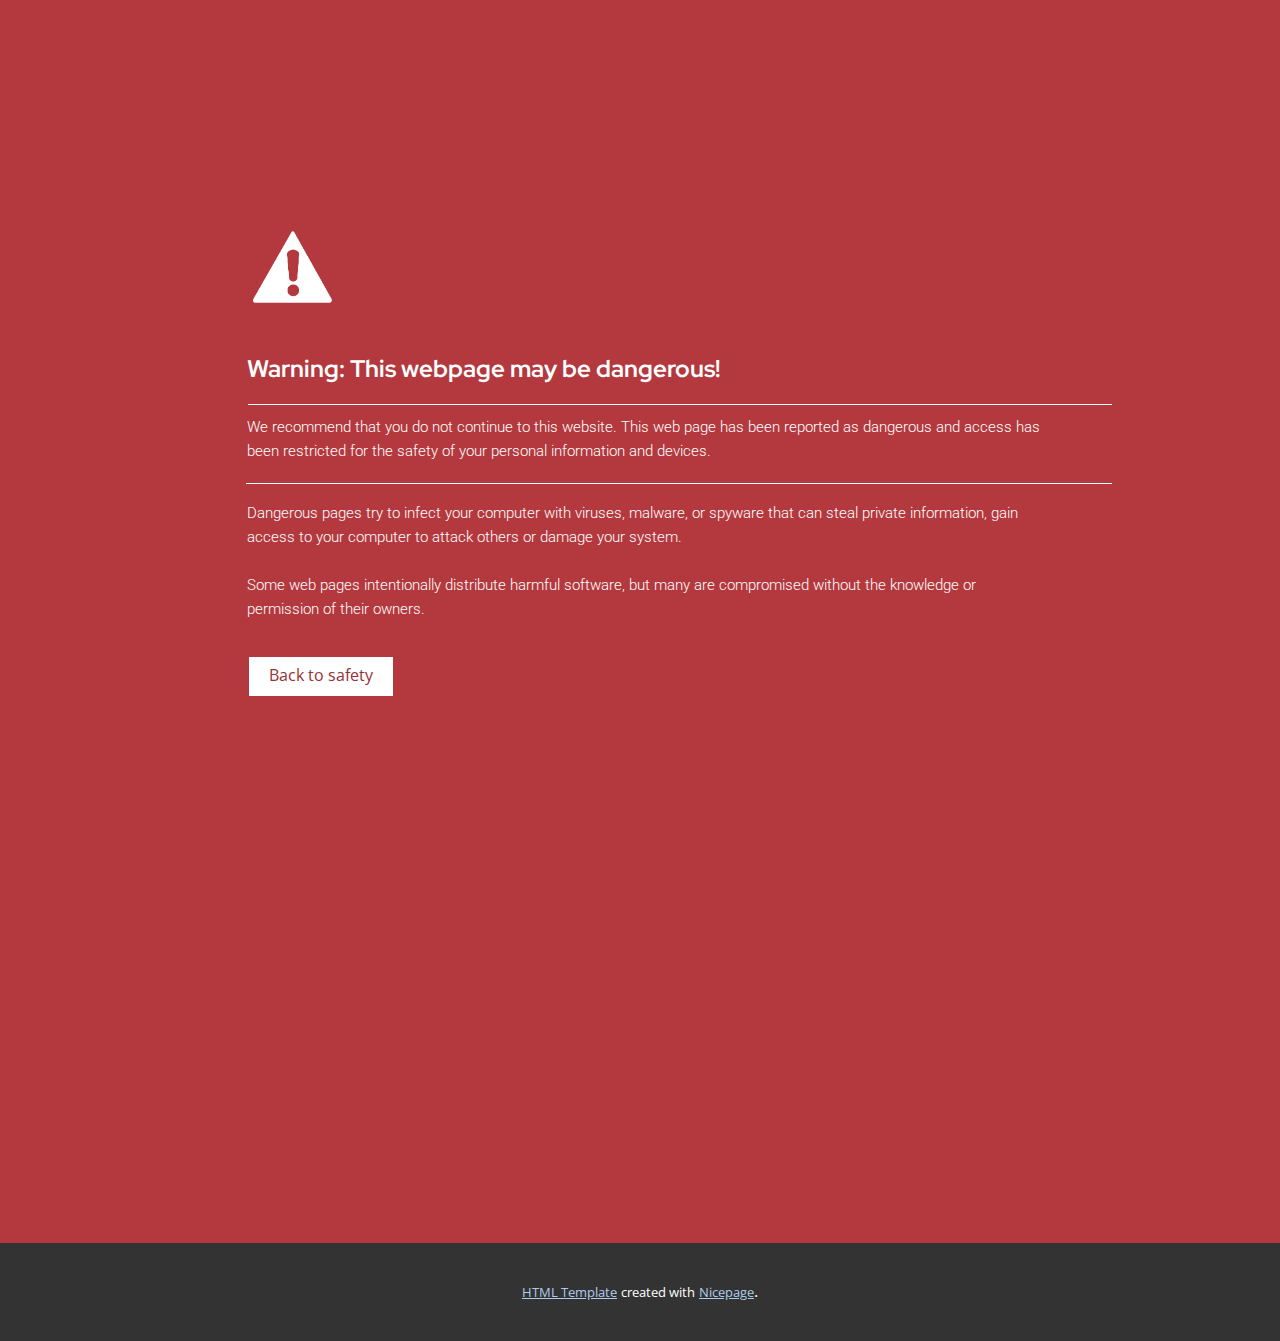
==== commit 06b583d3: "updating changes" ====
--- a/index.html
+++ b/index.html
@@ -1,270 +1,62 @@
-<!DOCTYPE HTML>
-<!--
-	Directive by HTML5 UP
-	html5up.net | @ajlkn
-	Free for personal and commercial use under the CCA 3.0 license (html5up.net/license)
--->
-<html>
-	<head>
-		<title>Directive by HTML5 UP</title>
-		<meta charset="utf-8" />
-		<meta name="viewport" content="width=device-width, initial-scale=1, user-scalable=no" />
-		<link rel="stylesheet" href="assets/css/main.css" />
-	</head>
-	<body class="is-preload">
-
-		<!-- Header -->
-			<div id="header">
-				<span class="logo icon fa-paper-plane"></span>
-				<h1>Hi. This is Directive.</h1>
-				<p>A responsive HTML5 + CSS3 site template designed by <a href="http://html5up.net">HTML5 UP</a>
-				<br />
-				and released for free under the <a href="http://html5up.net/license">Creative Commons license</a>.</p>
-			</div>
-
-		<!-- Main -->
-			<div id="main">
-
-				<header class="major container medium">
-					<h2>We conduct experiments that
-					<br />
-					may or may not seriously
-					<br />
-					break the universe</h2>
-					<!--
-					<p>Tellus erat mauris ipsum fermentum<br />
-					etiam vivamus nunc nibh morbi.</p>
-					-->
-				</header>
-
-				<div class="box alt container">
-					<section class="feature left">
-						<a href="#" class="image icon solid fa-signal"><img src="images/pic01.jpg" alt="" /></a>
-						<div class="content">
-							<h3>The First Thing</h3>
-							<p>Vitae natoque dictum etiam semper magnis enim feugiat amet curabitur tempor orci penatibus. Tellus erat mauris ipsum fermentum etiam vivamus eget. Nunc nibh morbi quis fusce lacus.</p>
-						</div>
-					</section>
-					<section class="feature right">
-						<a href="#" class="image icon solid fa-code"><img src="images/pic02.jpg" alt="" /></a>
-						<div class="content">
-							<h3>The Second Thing</h3>
-							<p>Vitae natoque dictum etiam semper magnis enim feugiat amet curabitur tempor orci penatibus. Tellus erat mauris ipsum fermentum etiam vivamus eget. Nunc nibh morbi quis fusce lacus.</p>
-						</div>
-					</section>
-					<section class="feature left">
-						<a href="#" class="image icon solid fa-mobile-alt"><img src="images/pic03.jpg" alt="" /></a>
-						<div class="content">
-							<h3>The Third Thing</h3>
-							<p>Vitae natoque dictum etiam semper magnis enim feugiat amet curabitur tempor orci penatibus. Tellus erat mauris ipsum fermentum etiam vivamus eget. Nunc nibh morbi quis fusce lacus.</p>
-						</div>
-					</section>
-				</div>
-
-				<!--
-				<div class="box container">
-					<header>
-						<h2>A lot of generic stuff</h2>
-					</header>
-					<section>
-						<header>
-							<h3>Paragraph</h3>
-							<p>This is the subtitle for this particular heading</p>
-						</header>
-						<p>Phasellus nisl nisl, varius id <sup>porttitor sed pellentesque</sup> ac orci. Pellentesque
-						habitant <strong>strong</strong> tristique <b>bold</b> et netus <i>italic</i> malesuada <em>emphasized</em> ac turpis egestas. Morbi
-						leo suscipit ut. Praesent <sub>id turpis vitae</sub> turpis pretium ultricies. Vestibulum sit
-						amet risus elit.</p>
-					</section>
-					<section>
-						<header>
-							<h3>Blockquote</h3>
-						</header>
-						<blockquote>Fringilla nisl. Donec accumsan interdum nisi, quis tincidunt felis sagittis eget.
-						tempus euismod. Vestibulum ante ipsum primis in faucibus.</blockquote>
-					</section>
-					<section>
-						<header>
-							<h3>Divider</h3>
-						</header>
-						<p>Donec consectetur vestibulum dolor et pulvinar. Etiam vel felis enim, at viverra
-						ligula. Ut porttitor sagittis lorem, quis eleifend nisi ornare vel. Praesent nec orci
-						facilisis leo magna. Cras sit amet urna eros, id egestas urna. Quisque aliquam
-						tempus euismod. Vestibulum ante ipsum primis in faucibus orci luctus et ultrices
-						posuere cubilia.</p>
-						<hr />
-						<p>Donec consectetur vestibulum dolor et pulvinar. Etiam vel felis enim, at viverra
-						ligula. Ut porttitor sagittis lorem, quis eleifend nisi ornare vel. Praesent nec orci
-						facilisis leo magna. Cras sit amet urna eros, id egestas urna. Quisque aliquam
-						tempus euismod. Vestibulum ante ipsum primis in faucibus orci luctus et ultrices
-						posuere cubilia.</p>
-					</section>
-					<section>
-						<header>
-							<h3>Unordered List</h3>
-						</header>
-						<ul class="default">
-							<li>Donec consectetur vestibulum dolor et pulvinar. Etiam vel felis enim, at viverra ligula. Ut porttitor sagittis lorem, quis eleifend nisi ornare vel.</li>
-							<li>Donec consectetur vestibulum dolor et pulvinar. Etiam vel felis enim, at viverra ligula. Ut porttitor sagittis lorem, quis eleifend nisi ornare vel.</li>
-							<li>Donec consectetur vestibulum dolor et pulvinar. Etiam vel felis enim, at viverra ligula. Ut porttitor sagittis lorem, quis eleifend nisi ornare vel.</li>
-							<li>Donec consectetur vestibulum dolor et pulvinar. Etiam vel felis enim, at viverra ligula. Ut porttitor sagittis lorem, quis eleifend nisi ornare vel.</li>
-						</ul>
-					</section>
-					<section>
-						<header>
-							<h3>Ordered List</h3>
-						</header>
-						<ol class="default">
-							<li>Donec consectetur vestibulum dolor et pulvinar. Etiam vel felis enim, at viverra ligula. Ut porttitor sagittis lorem, quis eleifend nisi ornare vel.</li>
-							<li>Donec consectetur vestibulum dolor et pulvinar. Etiam vel felis enim, at viverra ligula. Ut porttitor sagittis lorem, quis eleifend nisi ornare vel.</li>
-							<li>Donec consectetur vestibulum dolor et pulvinar. Etiam vel felis enim, at viverra ligula. Ut porttitor sagittis lorem, quis eleifend nisi ornare vel.</li>
-							<li>Donec consectetur vestibulum dolor et pulvinar. Etiam vel felis enim, at viverra ligula. Ut porttitor sagittis lorem, quis eleifend nisi ornare vel.</li>
-						</ol>
-					</section>
-					<section>
-						<header>
-							<h3>Table</h3>
-						</header>
-						<div class="table-wrapper">
-							<table class="default">
-								<thead>
-									<tr>
-										<th>ID</th>
-										<th>Name</th>
-										<th>Description</th>
-										<th>Price</th>
-									</tr>
-								</thead>
-								<tbody>
-									<tr>
-										<td>45815</td>
-										<td>Something</td>
-										<td>Ut porttitor sagittis lorem, quis eleifend nisi ornare vel.</td>
-										<td>29.99</td>
-									</tr>
-									<tr>
-										<td>24524</td>
-										<td>Nothing</td>
-										<td>Ut porttitor sagittis lorem, quis eleifend nisi ornare vel.</td>
-										<td>19.99</td>
-									</tr>
-									<tr>
-										<td>45815</td>
-										<td>Something</td>
-										<td>Ut porttitor sagittis lorem, quis eleifend nisi ornare vel.</td>
-										<td>29.99</td>
-									</tr>
-									<tr>
-										<td>24524</td>
-										<td>Nothing</td>
-										<td>Ut porttitor sagittis lorem, quis eleifend nisi ornare vel.</td>
-										<td>19.99</td>
-									</tr>
-								</tbody>
-								<tfoot>
-									<tr>
-										<td colspan="3"></td>
-										<td>100.00</td>
-									</tr>
-								</tfoot>
-							</table>
-						</div>
-					</section>
-					<section>
-						<header>
-							<h3>Form</h3>
-						</header>
-						<form method="post" action="#">
-							<div class="row">
-								<div class="col-6 col-12-mobilep">
-									<label for="name">Name</label>
-									<input class="text" type="text" name="name" id="name" value="" placeholder="John Doe" />
-								</div>
-								<div class="col-6 col-12-mobilep">
-									<label for="email">Email</label>
-									<input class="text" type="text" name="email" id="email" value="" placeholder="johndoe@domain.tld" />
-								</div>
-								<div class="col-12">
-									<label for="subject">Subject</label>
-									<input class="text" type="text" name="subject" id="subject" value="" placeholder="Enter your subject" />
-								</div>
-								<div class="col-12">
-									<label for="subject">Message</label>
-									<textarea name="message" id="message" placeholder="Enter your message" rows="6"></textarea>
-								</div>
-								<div class="col-12">
-									<ul class="actions special">
-										<li><input type="submit" value="Send" /></li>
-										<li><input type="reset" value="Reset" class="alt" /></li>
-									</ul>
-								</div>
-							</div>
-						</form>
-					</section>
-				</div>
-				-->
-
-				<footer class="major container medium">
-					<h3>Get shady with science</h3>
-					<p>Vitae natoque dictum etiam semper magnis enim feugiat amet curabitur tempor orci penatibus. Tellus erat mauris ipsum fermentum etiam vivamus.</p>
-					<ul class="actions special">
-						<li><a href="#" class="button">Join our crew</a></li>
-					</ul>
-				</footer>
-
-			</div>
-
-		<!-- Footer -->
-			<div id="footer">
-				<div class="container medium">
-
-					<header class="major last">
-						<h2>Questions or comments?</h2>
-					</header>
-
-					<p>Vitae natoque dictum etiam semper magnis enim feugiat amet curabitur tempor
-					orci penatibus. Tellus erat mauris ipsum fermentum etiam vivamus.</p>
-
-					<form method="post" action="#">
-						<div class="row">
-							<div class="col-6 col-12-mobilep">
-								<input type="text" name="name" placeholder="Name" />
-							</div>
-							<div class="col-6 col-12-mobilep">
-								<input type="email" name="email" placeholder="Email" />
-							</div>
-							<div class="col-12">
-								<textarea name="message" placeholder="Message" rows="6"></textarea>
-							</div>
-							<div class="col-12">
-								<ul class="actions special">
-									<li><input type="submit" value="Send Message" /></li>
-								</ul>
-							</div>
-						</div>
-					</form>
-
-					<ul class="icons">
-						<li><a href="#" class="icon brands fa-twitter"><span class="label">Twitter</span></a></li>
-						<li><a href="#" class="icon brands fa-facebook-f"><span class="label">Facebook</span></a></li>
-						<li><a href="#" class="icon brands fa-instagram"><span class="label">Instagram</span></a></li>
-						<li><a href="#" class="icon brands fa-github"><span class="label">Github</span></a></li>
-						<li><a href="#" class="icon brands fa-dribbble"><span class="label">Dribbble</span></a></li>
-					</ul>
-
-					<ul class="copyright">
-						<li>&copy; Untitled. All rights reserved.</li><li>Design: <a href="http://html5up.net">HTML5 UP</a></li>
-					</ul>
-
-				</div>
-			</div>
-
-		<!-- Scripts -->
-			<script src="assets/js/jquery.min.js"></script>
-			<script src="assets/js/browser.min.js"></script>
-			<script src="assets/js/breakpoints.min.js"></script>
-			<script src="assets/js/util.js"></script>
-			<script src="assets/js/main.js"></script>
-
-	</body>
+<!DOCTYPE html>
+<html style="font-size: 16px;">
+  <head>
+    <meta name="viewport" content="width=device-width, initial-scale=1.0">
+    <meta charset="utf-8">
+    <meta name="keywords" content="Warning: This webpage may be dangerous!">
+    <meta name="description" content="">
+    <meta name="page_type" content="np-template-header-footer-from-plugin">
+    <title>Index</title>
+    <link rel="stylesheet" href="nicepage.css" media="screen">
+<link rel="stylesheet" href="Index.css" media="screen">
+    <script class="u-script" type="text/javascript" src="jquery.js" defer=""></script>
+    <script class="u-script" type="text/javascript" src="nicepage.js" defer=""></script>
+    <meta name="generator" content="Nicepage 2.25.0, nicepage.com">
+    
+    
+    <link id="u-theme-google-font" rel="stylesheet" href="https://fonts.googleapis.com/css?family=Roboto:100,100i,300,300i,400,400i,500,500i,700,700i,900,900i|Open+Sans:300,300i,400,400i,600,600i,700,700i,800,800i">
+    <link id="u-page-google-font" rel="stylesheet" href="https://fonts.googleapis.com/css?family=Red+Hat+Display:400,400i,500,500i,700,700i,900,900i">
+    <script type="application/ld+json">{
+		"@context": "http://schema.org",
+		"@type": "Organization",
+		"name": "",
+		"url": "index.html"
+}</script>
+    <meta property="og:title" content="Index">
+    <meta property="og:type" content="website">
+    <meta name="theme-color" content="#478ac9">
+    <link rel="canonical" href="index.html">
+    <meta property="og:url" content="index.html">
+  </head>
+  <body data-home-page="Index.html" data-home-page-title="Index" class="u-body">
+    <section class="u-clearfix u-custom-color-3 u-section-1" id="sec-6e0b">
+      <div class="u-clearfix u-sheet u-sheet-1">
+        <img src="images/warning1.png" alt="" class="u-image u-image-default u-image-1" data-image-width="626" data-image-height="580">
+        <h2 class="u-custom-font u-text u-text-1">Warning: This webpage may be dangerous!</h2>
+        <div class="u-border-1 u-border-white u-line u-line-horizontal u-line-1"></div>
+        <p class="u-custom-font u-heading-font u-text u-text-2">We recommend that you do not continue to this website. This web page has been reported as dangerous and access has been restricted for the safety of your personal information and devices.&nbsp;</p>
+        <div class="u-border-1 u-border-white u-line u-line-horizontal u-line-2"></div>
+        <p class="u-custom-font u-heading-font u-text u-text-3">Dangerous pages try to infect your computer with viruses, malware, or spyware that can steal private information, gain access to your computer to attack others or damage your system.<br>
+          <br>Some web pages intentionally distribute harmful software, but many are compromised without the knowledge or permission of their owners.<br>
+          <br>
+          <br>
+        </p>
+        <a href="Home.html" class="u-btn u-button-style u-hover-white u-text-custom-color-1 u-text-hover-custom-color-2 u-white u-btn-1">Back to safety</a>
+      </div>
+    </section>
+    
+    
+    
+    <section class="u-backlink u-clearfix u-grey-80">
+      <a class="u-link" href="https://nicepage.com/html-templates" target="_blank">
+        <span>HTML Template</span>
+      </a>
+      <p class="u-text">
+        <span>created with</span>
+      </p>
+      <a class="u-link" href="https://nicepage.com/html" target="_blank">
+        <span>Nicepage</span>
+      </a>. 
+    </section>
+  </body>
 </html>--- a/nicepage.css
+++ b/nicepage.css
@@ -0,0 +1,31186 @@
+/*begin-commonstyles animate*/@charset "UTF-8";
+
+/*!
+ * animate.css -https://daneden.github.io/animate.css/
+ * Version - 3.7.2
+ * Licensed under the MIT license - http://opensource.org/licenses/MIT
+ *
+ * Copyright (c) 2019 Daniel Eden
+ */
+
+@-webkit-keyframes bounce {
+  from,
+  20%,
+  53%,
+  80%,
+  to {
+    -webkit-animation-timing-function: cubic-bezier(0.215, 0.61, 0.355, 1);
+    animation-timing-function: cubic-bezier(0.215, 0.61, 0.355, 1);
+    -webkit-transform: translate3d(0, 0, 0);
+    transform: translate3d(0, 0, 0);
+  }
+
+  40%,
+  43% {
+    -webkit-animation-timing-function: cubic-bezier(0.755, 0.05, 0.855, 0.06);
+    animation-timing-function: cubic-bezier(0.755, 0.05, 0.855, 0.06);
+    -webkit-transform: translate3d(0, -30px, 0);
+    transform: translate3d(0, -30px, 0);
+  }
+
+  70% {
+    -webkit-animation-timing-function: cubic-bezier(0.755, 0.05, 0.855, 0.06);
+    animation-timing-function: cubic-bezier(0.755, 0.05, 0.855, 0.06);
+    -webkit-transform: translate3d(0, -15px, 0);
+    transform: translate3d(0, -15px, 0);
+  }
+
+  90% {
+    -webkit-transform: translate3d(0, -4px, 0);
+    transform: translate3d(0, -4px, 0);
+  }
+}
+
+@keyframes bounce {
+  from,
+  20%,
+  53%,
+  80%,
+  to {
+    -webkit-animation-timing-function: cubic-bezier(0.215, 0.61, 0.355, 1);
+    animation-timing-function: cubic-bezier(0.215, 0.61, 0.355, 1);
+    -webkit-transform: translate3d(0, 0, 0);
+    transform: translate3d(0, 0, 0);
+  }
+
+  40%,
+  43% {
+    -webkit-animation-timing-function: cubic-bezier(0.755, 0.05, 0.855, 0.06);
+    animation-timing-function: cubic-bezier(0.755, 0.05, 0.855, 0.06);
+    -webkit-transform: translate3d(0, -30px, 0);
+    transform: translate3d(0, -30px, 0);
+  }
+
+  70% {
+    -webkit-animation-timing-function: cubic-bezier(0.755, 0.05, 0.855, 0.06);
+    animation-timing-function: cubic-bezier(0.755, 0.05, 0.855, 0.06);
+    -webkit-transform: translate3d(0, -15px, 0);
+    transform: translate3d(0, -15px, 0);
+  }
+
+  90% {
+    -webkit-transform: translate3d(0, -4px, 0);
+    transform: translate3d(0, -4px, 0);
+  }
+}
+
+.bounce {
+  -webkit-animation-name: bounce;
+  animation-name: bounce;
+  -webkit-transform-origin: center bottom;
+  transform-origin: center bottom;
+}
+
+@-webkit-keyframes flash {
+  from,
+  50%,
+  to {
+    opacity: 1;
+  }
+
+  25%,
+  75% {
+    opacity: 0;
+  }
+}
+
+@keyframes flash {
+  from,
+  50%,
+  to {
+    opacity: 1;
+  }
+
+  25%,
+  75% {
+    opacity: 0;
+  }
+}
+
+.flash {
+  -webkit-animation-name: flash;
+  animation-name: flash;
+}
+
+/* originally authored by Nick Pettit - https://github.com/nickpettit/glide */
+
+@-webkit-keyframes pulse {
+  from {
+    -webkit-transform: scale3d(1, 1, 1);
+    transform: scale3d(1, 1, 1);
+  }
+
+  50% {
+    -webkit-transform: scale3d(1.05, 1.05, 1.05);
+    transform: scale3d(1.05, 1.05, 1.05);
+  }
+
+  to {
+    -webkit-transform: scale3d(1, 1, 1);
+    transform: scale3d(1, 1, 1);
+  }
+}
+
+@keyframes pulse {
+  from {
+    -webkit-transform: scale3d(1, 1, 1);
+    transform: scale3d(1, 1, 1);
+  }
+
+  50% {
+    -webkit-transform: scale3d(1.05, 1.05, 1.05);
+    transform: scale3d(1.05, 1.05, 1.05);
+  }
+
+  to {
+    -webkit-transform: scale3d(1, 1, 1);
+    transform: scale3d(1, 1, 1);
+  }
+}
+
+.pulse {
+  -webkit-animation-name: pulse;
+  animation-name: pulse;
+}
+
+@-webkit-keyframes rubberBand {
+  from {
+    -webkit-transform: scale3d(1, 1, 1);
+    transform: scale3d(1, 1, 1);
+  }
+
+  30% {
+    -webkit-transform: scale3d(1.25, 0.75, 1);
+    transform: scale3d(1.25, 0.75, 1);
+  }
+
+  40% {
+    -webkit-transform: scale3d(0.75, 1.25, 1);
+    transform: scale3d(0.75, 1.25, 1);
+  }
+
+  50% {
+    -webkit-transform: scale3d(1.15, 0.85, 1);
+    transform: scale3d(1.15, 0.85, 1);
+  }
+
+  65% {
+    -webkit-transform: scale3d(0.95, 1.05, 1);
+    transform: scale3d(0.95, 1.05, 1);
+  }
+
+  75% {
+    -webkit-transform: scale3d(1.05, 0.95, 1);
+    transform: scale3d(1.05, 0.95, 1);
+  }
+
+  to {
+    -webkit-transform: scale3d(1, 1, 1);
+    transform: scale3d(1, 1, 1);
+  }
+}
+
+@keyframes rubberBand {
+  from {
+    -webkit-transform: scale3d(1, 1, 1);
+    transform: scale3d(1, 1, 1);
+  }
+
+  30% {
+    -webkit-transform: scale3d(1.25, 0.75, 1);
+    transform: scale3d(1.25, 0.75, 1);
+  }
+
+  40% {
+    -webkit-transform: scale3d(0.75, 1.25, 1);
+    transform: scale3d(0.75, 1.25, 1);
+  }
+
+  50% {
+    -webkit-transform: scale3d(1.15, 0.85, 1);
+    transform: scale3d(1.15, 0.85, 1);
+  }
+
+  65% {
+    -webkit-transform: scale3d(0.95, 1.05, 1);
+    transform: scale3d(0.95, 1.05, 1);
+  }
+
+  75% {
+    -webkit-transform: scale3d(1.05, 0.95, 1);
+    transform: scale3d(1.05, 0.95, 1);
+  }
+
+  to {
+    -webkit-transform: scale3d(1, 1, 1);
+    transform: scale3d(1, 1, 1);
+  }
+}
+
+.rubberBand {
+  -webkit-animation-name: rubberBand;
+  animation-name: rubberBand;
+}
+
+@-webkit-keyframes shake {
+  from,
+  to {
+    -webkit-transform: translate3d(0, 0, 0);
+    transform: translate3d(0, 0, 0);
+  }
+
+  10%,
+  30%,
+  50%,
+  70%,
+  90% {
+    -webkit-transform: translate3d(-10px, 0, 0);
+    transform: translate3d(-10px, 0, 0);
+  }
+
+  20%,
+  40%,
+  60%,
+  80% {
+    -webkit-transform: translate3d(10px, 0, 0);
+    transform: translate3d(10px, 0, 0);
+  }
+}
+
+@keyframes shake {
+  from,
+  to {
+    -webkit-transform: translate3d(0, 0, 0);
+    transform: translate3d(0, 0, 0);
+  }
+
+  10%,
+  30%,
+  50%,
+  70%,
+  90% {
+    -webkit-transform: translate3d(-10px, 0, 0);
+    transform: translate3d(-10px, 0, 0);
+  }
+
+  20%,
+  40%,
+  60%,
+  80% {
+    -webkit-transform: translate3d(10px, 0, 0);
+    transform: translate3d(10px, 0, 0);
+  }
+}
+
+.shake {
+  -webkit-animation-name: shake;
+  animation-name: shake;
+}
+
+@-webkit-keyframes headShake {
+  0% {
+    -webkit-transform: translateX(0);
+    transform: translateX(0);
+  }
+
+  6.5% {
+    -webkit-transform: translateX(-6px) rotateY(-9deg);
+    transform: translateX(-6px) rotateY(-9deg);
+  }
+
+  18.5% {
+    -webkit-transform: translateX(5px) rotateY(7deg);
+    transform: translateX(5px) rotateY(7deg);
+  }
+
+  31.5% {
+    -webkit-transform: translateX(-3px) rotateY(-5deg);
+    transform: translateX(-3px) rotateY(-5deg);
+  }
+
+  43.5% {
+    -webkit-transform: translateX(2px) rotateY(3deg);
+    transform: translateX(2px) rotateY(3deg);
+  }
+
+  50% {
+    -webkit-transform: translateX(0);
+    transform: translateX(0);
+  }
+}
+
+@keyframes headShake {
+  0% {
+    -webkit-transform: translateX(0);
+    transform: translateX(0);
+  }
+
+  6.5% {
+    -webkit-transform: translateX(-6px) rotateY(-9deg);
+    transform: translateX(-6px) rotateY(-9deg);
+  }
+
+  18.5% {
+    -webkit-transform: translateX(5px) rotateY(7deg);
+    transform: translateX(5px) rotateY(7deg);
+  }
+
+  31.5% {
+    -webkit-transform: translateX(-3px) rotateY(-5deg);
+    transform: translateX(-3px) rotateY(-5deg);
+  }
+
+  43.5% {
+    -webkit-transform: translateX(2px) rotateY(3deg);
+    transform: translateX(2px) rotateY(3deg);
+  }
+
+  50% {
+    -webkit-transform: translateX(0);
+    transform: translateX(0);
+  }
+}
+
+.headShake {
+  -webkit-animation-timing-function: ease-in-out;
+  animation-timing-function: ease-in-out;
+  -webkit-animation-name: headShake;
+  animation-name: headShake;
+}
+
+@-webkit-keyframes swing {
+  20% {
+    -webkit-transform: rotate3d(0, 0, 1, 15deg);
+    transform: rotate3d(0, 0, 1, 15deg);
+  }
+
+  40% {
+    -webkit-transform: rotate3d(0, 0, 1, -10deg);
+    transform: rotate3d(0, 0, 1, -10deg);
+  }
+
+  60% {
+    -webkit-transform: rotate3d(0, 0, 1, 5deg);
+    transform: rotate3d(0, 0, 1, 5deg);
+  }
+
+  80% {
+    -webkit-transform: rotate3d(0, 0, 1, -5deg);
+    transform: rotate3d(0, 0, 1, -5deg);
+  }
+
+  to {
+    -webkit-transform: rotate3d(0, 0, 1, 0deg);
+    transform: rotate3d(0, 0, 1, 0deg);
+  }
+}
+
+@keyframes swing {
+  20% {
+    -webkit-transform: rotate3d(0, 0, 1, 15deg);
+    transform: rotate3d(0, 0, 1, 15deg);
+  }
+
+  40% {
+    -webkit-transform: rotate3d(0, 0, 1, -10deg);
+    transform: rotate3d(0, 0, 1, -10deg);
+  }
+
+  60% {
+    -webkit-transform: rotate3d(0, 0, 1, 5deg);
+    transform: rotate3d(0, 0, 1, 5deg);
+  }
+
+  80% {
+    -webkit-transform: rotate3d(0, 0, 1, -5deg);
+    transform: rotate3d(0, 0, 1, -5deg);
+  }
+
+  to {
+    -webkit-transform: rotate3d(0, 0, 1, 0deg);
+    transform: rotate3d(0, 0, 1, 0deg);
+  }
+}
+
+.swing {
+  -webkit-transform-origin: top center;
+  transform-origin: top center;
+  -webkit-animation-name: swing;
+  animation-name: swing;
+}
+
+@-webkit-keyframes tada {
+  from {
+    -webkit-transform: scale3d(1, 1, 1);
+    transform: scale3d(1, 1, 1);
+  }
+
+  10%,
+  20% {
+    -webkit-transform: scale3d(0.9, 0.9, 0.9) rotate3d(0, 0, 1, -3deg);
+    transform: scale3d(0.9, 0.9, 0.9) rotate3d(0, 0, 1, -3deg);
+  }
+
+  30%,
+  50%,
+  70%,
+  90% {
+    -webkit-transform: scale3d(1.1, 1.1, 1.1) rotate3d(0, 0, 1, 3deg);
+    transform: scale3d(1.1, 1.1, 1.1) rotate3d(0, 0, 1, 3deg);
+  }
+
+  40%,
+  60%,
+  80% {
+    -webkit-transform: scale3d(1.1, 1.1, 1.1) rotate3d(0, 0, 1, -3deg);
+    transform: scale3d(1.1, 1.1, 1.1) rotate3d(0, 0, 1, -3deg);
+  }
+
+  to {
+    -webkit-transform: scale3d(1, 1, 1);
+    transform: scale3d(1, 1, 1);
+  }
+}
+
+@keyframes tada {
+  from {
+    -webkit-transform: scale3d(1, 1, 1);
+    transform: scale3d(1, 1, 1);
+  }
+
+  10%,
+  20% {
+    -webkit-transform: scale3d(0.9, 0.9, 0.9) rotate3d(0, 0, 1, -3deg);
+    transform: scale3d(0.9, 0.9, 0.9) rotate3d(0, 0, 1, -3deg);
+  }
+
+  30%,
+  50%,
+  70%,
+  90% {
+    -webkit-transform: scale3d(1.1, 1.1, 1.1) rotate3d(0, 0, 1, 3deg);
+    transform: scale3d(1.1, 1.1, 1.1) rotate3d(0, 0, 1, 3deg);
+  }
+
+  40%,
+  60%,
+  80% {
+    -webkit-transform: scale3d(1.1, 1.1, 1.1) rotate3d(0, 0, 1, -3deg);
+    transform: scale3d(1.1, 1.1, 1.1) rotate3d(0, 0, 1, -3deg);
+  }
+
+  to {
+    -webkit-transform: scale3d(1, 1, 1);
+    transform: scale3d(1, 1, 1);
+  }
+}
+
+.tada {
+  -webkit-animation-name: tada;
+  animation-name: tada;
+}
+
+/* originally authored by Nick Pettit - https://github.com/nickpettit/glide */
+
+@-webkit-keyframes wobble {
+  from {
+    -webkit-transform: translate3d(0, 0, 0);
+    transform: translate3d(0, 0, 0);
+  }
+
+  15% {
+    -webkit-transform: translate3d(-25%, 0, 0) rotate3d(0, 0, 1, -5deg);
+    transform: translate3d(-25%, 0, 0) rotate3d(0, 0, 1, -5deg);
+  }
+
+  30% {
+    -webkit-transform: translate3d(20%, 0, 0) rotate3d(0, 0, 1, 3deg);
+    transform: translate3d(20%, 0, 0) rotate3d(0, 0, 1, 3deg);
+  }
+
+  45% {
+    -webkit-transform: translate3d(-15%, 0, 0) rotate3d(0, 0, 1, -3deg);
+    transform: translate3d(-15%, 0, 0) rotate3d(0, 0, 1, -3deg);
+  }
+
+  60% {
+    -webkit-transform: translate3d(10%, 0, 0) rotate3d(0, 0, 1, 2deg);
+    transform: translate3d(10%, 0, 0) rotate3d(0, 0, 1, 2deg);
+  }
+
+  75% {
+    -webkit-transform: translate3d(-5%, 0, 0) rotate3d(0, 0, 1, -1deg);
+    transform: translate3d(-5%, 0, 0) rotate3d(0, 0, 1, -1deg);
+  }
+
+  to {
+    -webkit-transform: translate3d(0, 0, 0);
+    transform: translate3d(0, 0, 0);
+  }
+}
+
+@keyframes wobble {
+  from {
+    -webkit-transform: translate3d(0, 0, 0);
+    transform: translate3d(0, 0, 0);
+  }
+
+  15% {
+    -webkit-transform: translate3d(-25%, 0, 0) rotate3d(0, 0, 1, -5deg);
+    transform: translate3d(-25%, 0, 0) rotate3d(0, 0, 1, -5deg);
+  }
+
+  30% {
+    -webkit-transform: translate3d(20%, 0, 0) rotate3d(0, 0, 1, 3deg);
+    transform: translate3d(20%, 0, 0) rotate3d(0, 0, 1, 3deg);
+  }
+
+  45% {
+    -webkit-transform: translate3d(-15%, 0, 0) rotate3d(0, 0, 1, -3deg);
+    transform: translate3d(-15%, 0, 0) rotate3d(0, 0, 1, -3deg);
+  }
+
+  60% {
+    -webkit-transform: translate3d(10%, 0, 0) rotate3d(0, 0, 1, 2deg);
+    transform: translate3d(10%, 0, 0) rotate3d(0, 0, 1, 2deg);
+  }
+
+  75% {
+    -webkit-transform: translate3d(-5%, 0, 0) rotate3d(0, 0, 1, -1deg);
+    transform: translate3d(-5%, 0, 0) rotate3d(0, 0, 1, -1deg);
+  }
+
+  to {
+    -webkit-transform: translate3d(0, 0, 0);
+    transform: translate3d(0, 0, 0);
+  }
+}
+
+.wobble {
+  -webkit-animation-name: wobble;
+  animation-name: wobble;
+}
+
+@-webkit-keyframes jello {
+  from,
+  11.1%,
+  to {
+    -webkit-transform: translate3d(0, 0, 0);
+    transform: translate3d(0, 0, 0);
+  }
+
+  22.2% {
+    -webkit-transform: skewX(-12.5deg) skewY(-12.5deg);
+    transform: skewX(-12.5deg) skewY(-12.5deg);
+  }
+
+  33.3% {
+    -webkit-transform: skewX(6.25deg) skewY(6.25deg);
+    transform: skewX(6.25deg) skewY(6.25deg);
+  }
+
+  44.4% {
+    -webkit-transform: skewX(-3.125deg) skewY(-3.125deg);
+    transform: skewX(-3.125deg) skewY(-3.125deg);
+  }
+
+  55.5% {
+    -webkit-transform: skewX(1.5625deg) skewY(1.5625deg);
+    transform: skewX(1.5625deg) skewY(1.5625deg);
+  }
+
+  66.6% {
+    -webkit-transform: skewX(-0.78125deg) skewY(-0.78125deg);
+    transform: skewX(-0.78125deg) skewY(-0.78125deg);
+  }
+
+  77.7% {
+    -webkit-transform: skewX(0.390625deg) skewY(0.390625deg);
+    transform: skewX(0.390625deg) skewY(0.390625deg);
+  }
+
+  88.8% {
+    -webkit-transform: skewX(-0.1953125deg) skewY(-0.1953125deg);
+    transform: skewX(-0.1953125deg) skewY(-0.1953125deg);
+  }
+}
+
+@keyframes jello {
+  from,
+  11.1%,
+  to {
+    -webkit-transform: translate3d(0, 0, 0);
+    transform: translate3d(0, 0, 0);
+  }
+
+  22.2% {
+    -webkit-transform: skewX(-12.5deg) skewY(-12.5deg);
+    transform: skewX(-12.5deg) skewY(-12.5deg);
+  }
+
+  33.3% {
+    -webkit-transform: skewX(6.25deg) skewY(6.25deg);
+    transform: skewX(6.25deg) skewY(6.25deg);
+  }
+
+  44.4% {
+    -webkit-transform: skewX(-3.125deg) skewY(-3.125deg);
+    transform: skewX(-3.125deg) skewY(-3.125deg);
+  }
+
+  55.5% {
+    -webkit-transform: skewX(1.5625deg) skewY(1.5625deg);
+    transform: skewX(1.5625deg) skewY(1.5625deg);
+  }
+
+  66.6% {
+    -webkit-transform: skewX(-0.78125deg) skewY(-0.78125deg);
+    transform: skewX(-0.78125deg) skewY(-0.78125deg);
+  }
+
+  77.7% {
+    -webkit-transform: skewX(0.390625deg) skewY(0.390625deg);
+    transform: skewX(0.390625deg) skewY(0.390625deg);
+  }
+
+  88.8% {
+    -webkit-transform: skewX(-0.1953125deg) skewY(-0.1953125deg);
+    transform: skewX(-0.1953125deg) skewY(-0.1953125deg);
+  }
+}
+
+.jello {
+  -webkit-animation-name: jello;
+  animation-name: jello;
+  -webkit-transform-origin: center;
+  transform-origin: center;
+}
+
+@-webkit-keyframes heartBeat {
+  0% {
+    -webkit-transform: scale(1);
+    transform: scale(1);
+  }
+
+  14% {
+    -webkit-transform: scale(1.3);
+    transform: scale(1.3);
+  }
+
+  28% {
+    -webkit-transform: scale(1);
+    transform: scale(1);
+  }
+
+  42% {
+    -webkit-transform: scale(1.3);
+    transform: scale(1.3);
+  }
+
+  70% {
+    -webkit-transform: scale(1);
+    transform: scale(1);
+  }
+}
+
+@keyframes heartBeat {
+  0% {
+    -webkit-transform: scale(1);
+    transform: scale(1);
+  }
+
+  14% {
+    -webkit-transform: scale(1.3);
+    transform: scale(1.3);
+  }
+
+  28% {
+    -webkit-transform: scale(1);
+    transform: scale(1);
+  }
+
+  42% {
+    -webkit-transform: scale(1.3);
+    transform: scale(1.3);
+  }
+
+  70% {
+    -webkit-transform: scale(1);
+    transform: scale(1);
+  }
+}
+
+.heartBeat {
+  -webkit-animation-name: heartBeat;
+  animation-name: heartBeat;
+  -webkit-animation-duration: 1.3s;
+  animation-duration: 1.3s;
+  -webkit-animation-timing-function: ease-in-out;
+  animation-timing-function: ease-in-out;
+}
+
+@-webkit-keyframes bounceIn {
+  from,
+  20%,
+  40%,
+  60%,
+  80%,
+  to {
+    -webkit-animation-timing-function: cubic-bezier(0.215, 0.61, 0.355, 1);
+    animation-timing-function: cubic-bezier(0.215, 0.61, 0.355, 1);
+  }
+
+  0% {
+    opacity: 0;
+    -webkit-transform: scale3d(0.3, 0.3, 0.3);
+    transform: scale3d(0.3, 0.3, 0.3);
+  }
+
+  20% {
+    -webkit-transform: scale3d(1.1, 1.1, 1.1);
+    transform: scale3d(1.1, 1.1, 1.1);
+  }
+
+  40% {
+    -webkit-transform: scale3d(0.9, 0.9, 0.9);
+    transform: scale3d(0.9, 0.9, 0.9);
+  }
+
+  60% {
+    opacity: 1;
+    -webkit-transform: scale3d(1.03, 1.03, 1.03);
+    transform: scale3d(1.03, 1.03, 1.03);
+  }
+
+  80% {
+    -webkit-transform: scale3d(0.97, 0.97, 0.97);
+    transform: scale3d(0.97, 0.97, 0.97);
+  }
+
+  to {
+    opacity: 1;
+    -webkit-transform: scale3d(1, 1, 1);
+    transform: scale3d(1, 1, 1);
+  }
+}
+
+@keyframes bounceIn {
+  from,
+  20%,
+  40%,
+  60%,
+  80%,
+  to {
+    -webkit-animation-timing-function: cubic-bezier(0.215, 0.61, 0.355, 1);
+    animation-timing-function: cubic-bezier(0.215, 0.61, 0.355, 1);
+  }
+
+  0% {
+    opacity: 0;
+    -webkit-transform: scale3d(0.3, 0.3, 0.3);
+    transform: scale3d(0.3, 0.3, 0.3);
+  }
+
+  20% {
+    -webkit-transform: scale3d(1.1, 1.1, 1.1);
+    transform: scale3d(1.1, 1.1, 1.1);
+  }
+
+  40% {
+    -webkit-transform: scale3d(0.9, 0.9, 0.9);
+    transform: scale3d(0.9, 0.9, 0.9);
+  }
+
+  60% {
+    opacity: 1;
+    -webkit-transform: scale3d(1.03, 1.03, 1.03);
+    transform: scale3d(1.03, 1.03, 1.03);
+  }
+
+  80% {
+    -webkit-transform: scale3d(0.97, 0.97, 0.97);
+    transform: scale3d(0.97, 0.97, 0.97);
+  }
+
+  to {
+    opacity: 1;
+    -webkit-transform: scale3d(1, 1, 1);
+    transform: scale3d(1, 1, 1);
+  }
+}
+
+.bounceIn {
+  -webkit-animation-duration: 0.75s;
+  animation-duration: 0.75s;
+  -webkit-animation-name: bounceIn;
+  animation-name: bounceIn;
+}
+
+@-webkit-keyframes bounceInDown {
+  from,
+  60%,
+  75%,
+  90%,
+  to {
+    -webkit-animation-timing-function: cubic-bezier(0.215, 0.61, 0.355, 1);
+    animation-timing-function: cubic-bezier(0.215, 0.61, 0.355, 1);
+  }
+
+  0% {
+    opacity: 0;
+    -webkit-transform: translate3d(0, -3000px, 0);
+    transform: translate3d(0, -3000px, 0);
+  }
+
+  60% {
+    opacity: 1;
+    -webkit-transform: translate3d(0, 25px, 0);
+    transform: translate3d(0, 25px, 0);
+  }
+
+  75% {
+    -webkit-transform: translate3d(0, -10px, 0);
+    transform: translate3d(0, -10px, 0);
+  }
+
+  90% {
+    -webkit-transform: translate3d(0, 5px, 0);
+    transform: translate3d(0, 5px, 0);
+  }
+
+  to {
+    -webkit-transform: translate3d(0, 0, 0);
+    transform: translate3d(0, 0, 0);
+  }
+}
+
+@keyframes bounceInDown {
+  from,
+  60%,
+  75%,
+  90%,
+  to {
+    -webkit-animation-timing-function: cubic-bezier(0.215, 0.61, 0.355, 1);
+    animation-timing-function: cubic-bezier(0.215, 0.61, 0.355, 1);
+  }
+
+  0% {
+    opacity: 0;
+    -webkit-transform: translate3d(0, -3000px, 0);
+    transform: translate3d(0, -3000px, 0);
+  }
+
+  60% {
+    opacity: 1;
+    -webkit-transform: translate3d(0, 25px, 0);
+    transform: translate3d(0, 25px, 0);
+  }
+
+  75% {
+    -webkit-transform: translate3d(0, -10px, 0);
+    transform: translate3d(0, -10px, 0);
+  }
+
+  90% {
+    -webkit-transform: translate3d(0, 5px, 0);
+    transform: translate3d(0, 5px, 0);
+  }
+
+  to {
+    -webkit-transform: translate3d(0, 0, 0);
+    transform: translate3d(0, 0, 0);
+  }
+}
+
+.bounceInDown {
+  -webkit-animation-name: bounceInDown;
+  animation-name: bounceInDown;
+}
+
+@-webkit-keyframes bounceInLeft {
+  from,
+  60%,
+  75%,
+  90%,
+  to {
+    -webkit-animation-timing-function: cubic-bezier(0.215, 0.61, 0.355, 1);
+    animation-timing-function: cubic-bezier(0.215, 0.61, 0.355, 1);
+  }
+
+  0% {
+    opacity: 0;
+    -webkit-transform: translate3d(-3000px, 0, 0);
+    transform: translate3d(-3000px, 0, 0);
+  }
+
+  60% {
+    opacity: 1;
+    -webkit-transform: translate3d(25px, 0, 0);
+    transform: translate3d(25px, 0, 0);
+  }
+
+  75% {
+    -webkit-transform: translate3d(-10px, 0, 0);
+    transform: translate3d(-10px, 0, 0);
+  }
+
+  90% {
+    -webkit-transform: translate3d(5px, 0, 0);
+    transform: translate3d(5px, 0, 0);
+  }
+
+  to {
+    -webkit-transform: translate3d(0, 0, 0);
+    transform: translate3d(0, 0, 0);
+  }
+}
+
+@keyframes bounceInLeft {
+  from,
+  60%,
+  75%,
+  90%,
+  to {
+    -webkit-animation-timing-function: cubic-bezier(0.215, 0.61, 0.355, 1);
+    animation-timing-function: cubic-bezier(0.215, 0.61, 0.355, 1);
+  }
+
+  0% {
+    opacity: 0;
+    -webkit-transform: translate3d(-3000px, 0, 0);
+    transform: translate3d(-3000px, 0, 0);
+  }
+
+  60% {
+    opacity: 1;
+    -webkit-transform: translate3d(25px, 0, 0);
+    transform: translate3d(25px, 0, 0);
+  }
+
+  75% {
+    -webkit-transform: translate3d(-10px, 0, 0);
+    transform: translate3d(-10px, 0, 0);
+  }
+
+  90% {
+    -webkit-transform: translate3d(5px, 0, 0);
+    transform: translate3d(5px, 0, 0);
+  }
+
+  to {
+    -webkit-transform: translate3d(0, 0, 0);
+    transform: translate3d(0, 0, 0);
+  }
+}
+
+.bounceInLeft {
+  -webkit-animation-name: bounceInLeft;
+  animation-name: bounceInLeft;
+}
+
+@-webkit-keyframes bounceInRight {
+  from,
+  60%,
+  75%,
+  90%,
+  to {
+    -webkit-animation-timing-function: cubic-bezier(0.215, 0.61, 0.355, 1);
+    animation-timing-function: cubic-bezier(0.215, 0.61, 0.355, 1);
+  }
+
+  from {
+    opacity: 0;
+    -webkit-transform: translate3d(3000px, 0, 0);
+    transform: translate3d(3000px, 0, 0);
+  }
+
+  60% {
+    opacity: 1;
+    -webkit-transform: translate3d(-25px, 0, 0);
+    transform: translate3d(-25px, 0, 0);
+  }
+
+  75% {
+    -webkit-transform: translate3d(10px, 0, 0);
+    transform: translate3d(10px, 0, 0);
+  }
+
+  90% {
+    -webkit-transform: translate3d(-5px, 0, 0);
+    transform: translate3d(-5px, 0, 0);
+  }
+
+  to {
+    -webkit-transform: translate3d(0, 0, 0);
+    transform: translate3d(0, 0, 0);
+  }
+}
+
+@keyframes bounceInRight {
+  from,
+  60%,
+  75%,
+  90%,
+  to {
+    -webkit-animation-timing-function: cubic-bezier(0.215, 0.61, 0.355, 1);
+    animation-timing-function: cubic-bezier(0.215, 0.61, 0.355, 1);
+  }
+
+  from {
+    opacity: 0;
+    -webkit-transform: translate3d(3000px, 0, 0);
+    transform: translate3d(3000px, 0, 0);
+  }
+
+  60% {
+    opacity: 1;
+    -webkit-transform: translate3d(-25px, 0, 0);
+    transform: translate3d(-25px, 0, 0);
+  }
+
+  75% {
+    -webkit-transform: translate3d(10px, 0, 0);
+    transform: translate3d(10px, 0, 0);
+  }
+
+  90% {
+    -webkit-transform: translate3d(-5px, 0, 0);
+    transform: translate3d(-5px, 0, 0);
+  }
+
+  to {
+    -webkit-transform: translate3d(0, 0, 0);
+    transform: translate3d(0, 0, 0);
+  }
+}
+
+.bounceInRight {
+  -webkit-animation-name: bounceInRight;
+  animation-name: bounceInRight;
+}
+
+@-webkit-keyframes bounceInUp {
+  from,
+  60%,
+  75%,
+  90%,
+  to {
+    -webkit-animation-timing-function: cubic-bezier(0.215, 0.61, 0.355, 1);
+    animation-timing-function: cubic-bezier(0.215, 0.61, 0.355, 1);
+  }
+
+  from {
+    opacity: 0;
+    -webkit-transform: translate3d(0, 3000px, 0);
+    transform: translate3d(0, 3000px, 0);
+  }
+
+  60% {
+    opacity: 1;
+    -webkit-transform: translate3d(0, -20px, 0);
+    transform: translate3d(0, -20px, 0);
+  }
+
+  75% {
+    -webkit-transform: translate3d(0, 10px, 0);
+    transform: translate3d(0, 10px, 0);
+  }
+
+  90% {
+    -webkit-transform: translate3d(0, -5px, 0);
+    transform: translate3d(0, -5px, 0);
+  }
+
+  to {
+    -webkit-transform: translate3d(0, 0, 0);
+    transform: translate3d(0, 0, 0);
+  }
+}
+
+@keyframes bounceInUp {
+  from,
+  60%,
+  75%,
+  90%,
+  to {
+    -webkit-animation-timing-function: cubic-bezier(0.215, 0.61, 0.355, 1);
+    animation-timing-function: cubic-bezier(0.215, 0.61, 0.355, 1);
+  }
+
+  from {
+    opacity: 0;
+    -webkit-transform: translate3d(0, 3000px, 0);
+    transform: translate3d(0, 3000px, 0);
+  }
+
+  60% {
+    opacity: 1;
+    -webkit-transform: translate3d(0, -20px, 0);
+    transform: translate3d(0, -20px, 0);
+  }
+
+  75% {
+    -webkit-transform: translate3d(0, 10px, 0);
+    transform: translate3d(0, 10px, 0);
+  }
+
+  90% {
+    -webkit-transform: translate3d(0, -5px, 0);
+    transform: translate3d(0, -5px, 0);
+  }
+
+  to {
+    -webkit-transform: translate3d(0, 0, 0);
+    transform: translate3d(0, 0, 0);
+  }
+}
+
+.bounceInUp {
+  -webkit-animation-name: bounceInUp;
+  animation-name: bounceInUp;
+}
+
+@-webkit-keyframes bounceOut {
+  20% {
+    -webkit-transform: scale3d(0.9, 0.9, 0.9);
+    transform: scale3d(0.9, 0.9, 0.9);
+  }
+
+  50%,
+  55% {
+    opacity: 1;
+    -webkit-transform: scale3d(1.1, 1.1, 1.1);
+    transform: scale3d(1.1, 1.1, 1.1);
+  }
+
+  to {
+    opacity: 0;
+    -webkit-transform: scale3d(0.3, 0.3, 0.3);
+    transform: scale3d(0.3, 0.3, 0.3);
+  }
+}
+
+@keyframes bounceOut {
+  20% {
+    -webkit-transform: scale3d(0.9, 0.9, 0.9);
+    transform: scale3d(0.9, 0.9, 0.9);
+  }
+
+  50%,
+  55% {
+    opacity: 1;
+    -webkit-transform: scale3d(1.1, 1.1, 1.1);
+    transform: scale3d(1.1, 1.1, 1.1);
+  }
+
+  to {
+    opacity: 0;
+    -webkit-transform: scale3d(0.3, 0.3, 0.3);
+    transform: scale3d(0.3, 0.3, 0.3);
+  }
+}
+
+.bounceOut {
+  -webkit-animation-duration: 0.75s;
+  animation-duration: 0.75s;
+  -webkit-animation-name: bounceOut;
+  animation-name: bounceOut;
+}
+
+@-webkit-keyframes bounceOutDown {
+  20% {
+    -webkit-transform: translate3d(0, 10px, 0);
+    transform: translate3d(0, 10px, 0);
+  }
+
+  40%,
+  45% {
+    opacity: 1;
+    -webkit-transform: translate3d(0, -20px, 0);
+    transform: translate3d(0, -20px, 0);
+  }
+
+  to {
+    opacity: 0;
+    -webkit-transform: translate3d(0, 2000px, 0);
+    transform: translate3d(0, 2000px, 0);
+  }
+}
+
+@keyframes bounceOutDown {
+  20% {
+    -webkit-transform: translate3d(0, 10px, 0);
+    transform: translate3d(0, 10px, 0);
+  }
+
+  40%,
+  45% {
+    opacity: 1;
+    -webkit-transform: translate3d(0, -20px, 0);
+    transform: translate3d(0, -20px, 0);
+  }
+
+  to {
+    opacity: 0;
+    -webkit-transform: translate3d(0, 2000px, 0);
+    transform: translate3d(0, 2000px, 0);
+  }
+}
+
+.bounceOutDown {
+  -webkit-animation-name: bounceOutDown;
+  animation-name: bounceOutDown;
+}
+
+@-webkit-keyframes bounceOutLeft {
+  20% {
+    opacity: 1;
+    -webkit-transform: translate3d(20px, 0, 0);
+    transform: translate3d(20px, 0, 0);
+  }
+
+  to {
+    opacity: 0;
+    -webkit-transform: translate3d(-2000px, 0, 0);
+    transform: translate3d(-2000px, 0, 0);
+  }
+}
+
+@keyframes bounceOutLeft {
+  20% {
+    opacity: 1;
+    -webkit-transform: translate3d(20px, 0, 0);
+    transform: translate3d(20px, 0, 0);
+  }
+
+  to {
+    opacity: 0;
+    -webkit-transform: translate3d(-2000px, 0, 0);
+    transform: translate3d(-2000px, 0, 0);
+  }
+}
+
+.bounceOutLeft {
+  -webkit-animation-name: bounceOutLeft;
+  animation-name: bounceOutLeft;
+}
+
+@-webkit-keyframes bounceOutRight {
+  20% {
+    opacity: 1;
+    -webkit-transform: translate3d(-20px, 0, 0);
+    transform: translate3d(-20px, 0, 0);
+  }
+
+  to {
+    opacity: 0;
+    -webkit-transform: translate3d(2000px, 0, 0);
+    transform: translate3d(2000px, 0, 0);
+  }
+}
+
+@keyframes bounceOutRight {
+  20% {
+    opacity: 1;
+    -webkit-transform: translate3d(-20px, 0, 0);
+    transform: translate3d(-20px, 0, 0);
+  }
+
+  to {
+    opacity: 0;
+    -webkit-transform: translate3d(2000px, 0, 0);
+    transform: translate3d(2000px, 0, 0);
+  }
+}
+
+.bounceOutRight {
+  -webkit-animation-name: bounceOutRight;
+  animation-name: bounceOutRight;
+}
+
+@-webkit-keyframes bounceOutUp {
+  20% {
+    -webkit-transform: translate3d(0, -10px, 0);
+    transform: translate3d(0, -10px, 0);
+  }
+
+  40%,
+  45% {
+    opacity: 1;
+    -webkit-transform: translate3d(0, 20px, 0);
+    transform: translate3d(0, 20px, 0);
+  }
+
+  to {
+    opacity: 0;
+    -webkit-transform: translate3d(0, -2000px, 0);
+    transform: translate3d(0, -2000px, 0);
+  }
+}
+
+@keyframes bounceOutUp {
+  20% {
+    -webkit-transform: translate3d(0, -10px, 0);
+    transform: translate3d(0, -10px, 0);
+  }
+
+  40%,
+  45% {
+    opacity: 1;
+    -webkit-transform: translate3d(0, 20px, 0);
+    transform: translate3d(0, 20px, 0);
+  }
+
+  to {
+    opacity: 0;
+    -webkit-transform: translate3d(0, -2000px, 0);
+    transform: translate3d(0, -2000px, 0);
+  }
+}
+
+.bounceOutUp {
+  -webkit-animation-name: bounceOutUp;
+  animation-name: bounceOutUp;
+}
+
+@-webkit-keyframes fadeIn {
+  from {
+    opacity: 0;
+  }
+
+  to {
+    opacity: 1;
+  }
+}
+
+@keyframes fadeIn {
+  from {
+    opacity: 0;
+  }
+
+  to {
+    opacity: 1;
+  }
+}
+
+.fadeIn {
+  -webkit-animation-name: fadeIn;
+  animation-name: fadeIn;
+}
+
+@-webkit-keyframes fadeInDown {
+  from {
+    opacity: 0;
+    -webkit-transform: translate3d(0, -100%, 0);
+    transform: translate3d(0, -100%, 0);
+  }
+
+  to {
+    opacity: 1;
+    -webkit-transform: translate3d(0, 0, 0);
+    transform: translate3d(0, 0, 0);
+  }
+}
+
+@keyframes fadeInDown {
+  from {
+    opacity: 0;
+    -webkit-transform: translate3d(0, -100%, 0);
+    transform: translate3d(0, -100%, 0);
+  }
+
+  to {
+    opacity: 1;
+    -webkit-transform: translate3d(0, 0, 0);
+    transform: translate3d(0, 0, 0);
+  }
+}
+
+.fadeInDown {
+  -webkit-animation-name: fadeInDown;
+  animation-name: fadeInDown;
+}
+
+@-webkit-keyframes fadeInDownBig {
+  from {
+    opacity: 0;
+    -webkit-transform: translate3d(0, -2000px, 0);
+    transform: translate3d(0, -2000px, 0);
+  }
+
+  to {
+    opacity: 1;
+    -webkit-transform: translate3d(0, 0, 0);
+    transform: translate3d(0, 0, 0);
+  }
+}
+
+@keyframes fadeInDownBig {
+  from {
+    opacity: 0;
+    -webkit-transform: translate3d(0, -2000px, 0);
+    transform: translate3d(0, -2000px, 0);
+  }
+
+  to {
+    opacity: 1;
+    -webkit-transform: translate3d(0, 0, 0);
+    transform: translate3d(0, 0, 0);
+  }
+}
+
+.fadeInDownBig {
+  -webkit-animation-name: fadeInDownBig;
+  animation-name: fadeInDownBig;
+}
+
+@-webkit-keyframes fadeInLeft {
+  from {
+    opacity: 0;
+    -webkit-transform: translate3d(-100%, 0, 0);
+    transform: translate3d(-100%, 0, 0);
+  }
+
+  to {
+    opacity: 1;
+    -webkit-transform: translate3d(0, 0, 0);
+    transform: translate3d(0, 0, 0);
+  }
+}
+
+@keyframes fadeInLeft {
+  from {
+    opacity: 0;
+    -webkit-transform: translate3d(-100%, 0, 0);
+    transform: translate3d(-100%, 0, 0);
+  }
+
+  to {
+    opacity: 1;
+    -webkit-transform: translate3d(0, 0, 0);
+    transform: translate3d(0, 0, 0);
+  }
+}
+
+.fadeInLeft {
+  -webkit-animation-name: fadeInLeft;
+  animation-name: fadeInLeft;
+}
+
+@-webkit-keyframes fadeInLeftBig {
+  from {
+    opacity: 0;
+    -webkit-transform: translate3d(-2000px, 0, 0);
+    transform: translate3d(-2000px, 0, 0);
+  }
+
+  to {
+    opacity: 1;
+    -webkit-transform: translate3d(0, 0, 0);
+    transform: translate3d(0, 0, 0);
+  }
+}
+
+@keyframes fadeInLeftBig {
+  from {
+    opacity: 0;
+    -webkit-transform: translate3d(-2000px, 0, 0);
+    transform: translate3d(-2000px, 0, 0);
+  }
+
+  to {
+    opacity: 1;
+    -webkit-transform: translate3d(0, 0, 0);
+    transform: translate3d(0, 0, 0);
+  }
+}
+
+.fadeInLeftBig {
+  -webkit-animation-name: fadeInLeftBig;
+  animation-name: fadeInLeftBig;
+}
+
+@-webkit-keyframes fadeInRight {
+  from {
+    opacity: 0;
+    -webkit-transform: translate3d(100%, 0, 0);
+    transform: translate3d(100%, 0, 0);
+  }
+
+  to {
+    opacity: 1;
+    -webkit-transform: translate3d(0, 0, 0);
+    transform: translate3d(0, 0, 0);
+  }
+}
+
+@keyframes fadeInRight {
+  from {
+    opacity: 0;
+    -webkit-transform: translate3d(100%, 0, 0);
+    transform: translate3d(100%, 0, 0);
+  }
+
+  to {
+    opacity: 1;
+    -webkit-transform: translate3d(0, 0, 0);
+    transform: translate3d(0, 0, 0);
+  }
+}
+
+.fadeInRight {
+  -webkit-animation-name: fadeInRight;
+  animation-name: fadeInRight;
+}
+
+@-webkit-keyframes fadeInRightBig {
+  from {
+    opacity: 0;
+    -webkit-transform: translate3d(2000px, 0, 0);
+    transform: translate3d(2000px, 0, 0);
+  }
+
+  to {
+    opacity: 1;
+    -webkit-transform: translate3d(0, 0, 0);
+    transform: translate3d(0, 0, 0);
+  }
+}
+
+@keyframes fadeInRightBig {
+  from {
+    opacity: 0;
+    -webkit-transform: translate3d(2000px, 0, 0);
+    transform: translate3d(2000px, 0, 0);
+  }
+
+  to {
+    opacity: 1;
+    -webkit-transform: translate3d(0, 0, 0);
+    transform: translate3d(0, 0, 0);
+  }
+}
+
+.fadeInRightBig {
+  -webkit-animation-name: fadeInRightBig;
+  animation-name: fadeInRightBig;
+}
+
+@-webkit-keyframes fadeInUp {
+  from {
+    opacity: 0;
+    -webkit-transform: translate3d(0, 100%, 0);
+    transform: translate3d(0, 100%, 0);
+  }
+
+  to {
+    opacity: 1;
+    -webkit-transform: translate3d(0, 0, 0);
+    transform: translate3d(0, 0, 0);
+  }
+}
+
+@keyframes fadeInUp {
+  from {
+    opacity: 0;
+    -webkit-transform: translate3d(0, 100%, 0);
+    transform: translate3d(0, 100%, 0);
+  }
+
+  to {
+    opacity: 1;
+    -webkit-transform: translate3d(0, 0, 0);
+    transform: translate3d(0, 0, 0);
+  }
+}
+
+.fadeInUp {
+  -webkit-animation-name: fadeInUp;
+  animation-name: fadeInUp;
+}
+
+@-webkit-keyframes fadeInUpBig {
+  from {
+    opacity: 0;
+    -webkit-transform: translate3d(0, 2000px, 0);
+    transform: translate3d(0, 2000px, 0);
+  }
+
+  to {
+    opacity: 1;
+    -webkit-transform: translate3d(0, 0, 0);
+    transform: translate3d(0, 0, 0);
+  }
+}
+
+@keyframes fadeInUpBig {
+  from {
+    opacity: 0;
+    -webkit-transform: translate3d(0, 2000px, 0);
+    transform: translate3d(0, 2000px, 0);
+  }
+
+  to {
+    opacity: 1;
+    -webkit-transform: translate3d(0, 0, 0);
+    transform: translate3d(0, 0, 0);
+  }
+}
+
+.fadeInUpBig {
+  -webkit-animation-name: fadeInUpBig;
+  animation-name: fadeInUpBig;
+}
+
+@-webkit-keyframes fadeOut {
+  from {
+    opacity: 1;
+  }
+
+  to {
+    opacity: 0;
+  }
+}
+
+@keyframes fadeOut {
+  from {
+    opacity: 1;
+  }
+
+  to {
+    opacity: 0;
+  }
+}
+
+.fadeOut {
+  -webkit-animation-name: fadeOut;
+  animation-name: fadeOut;
+}
+
+@-webkit-keyframes fadeOutDown {
+  from {
+    opacity: 1;
+  }
+
+  to {
+    opacity: 0;
+    -webkit-transform: translate3d(0, 100%, 0);
+    transform: translate3d(0, 100%, 0);
+  }
+}
+
+@keyframes fadeOutDown {
+  from {
+    opacity: 1;
+  }
+
+  to {
+    opacity: 0;
+    -webkit-transform: translate3d(0, 100%, 0);
+    transform: translate3d(0, 100%, 0);
+  }
+}
+
+.fadeOutDown {
+  -webkit-animation-name: fadeOutDown;
+  animation-name: fadeOutDown;
+}
+
+@-webkit-keyframes fadeOutDownBig {
+  from {
+    opacity: 1;
+  }
+
+  to {
+    opacity: 0;
+    -webkit-transform: translate3d(0, 2000px, 0);
+    transform: translate3d(0, 2000px, 0);
+  }
+}
+
+@keyframes fadeOutDownBig {
+  from {
+    opacity: 1;
+  }
+
+  to {
+    opacity: 0;
+    -webkit-transform: translate3d(0, 2000px, 0);
+    transform: translate3d(0, 2000px, 0);
+  }
+}
+
+.fadeOutDownBig {
+  -webkit-animation-name: fadeOutDownBig;
+  animation-name: fadeOutDownBig;
+}
+
+@-webkit-keyframes fadeOutLeft {
+  from {
+    opacity: 1;
+  }
+
+  to {
+    opacity: 0;
+    -webkit-transform: translate3d(-100%, 0, 0);
+    transform: translate3d(-100%, 0, 0);
+  }
+}
+
+@keyframes fadeOutLeft {
+  from {
+    opacity: 1;
+  }
+
+  to {
+    opacity: 0;
+    -webkit-transform: translate3d(-100%, 0, 0);
+    transform: translate3d(-100%, 0, 0);
+  }
+}
+
+.fadeOutLeft {
+  -webkit-animation-name: fadeOutLeft;
+  animation-name: fadeOutLeft;
+}
+
+@-webkit-keyframes fadeOutLeftBig {
+  from {
+    opacity: 1;
+  }
+
+  to {
+    opacity: 0;
+    -webkit-transform: translate3d(-2000px, 0, 0);
+    transform: translate3d(-2000px, 0, 0);
+  }
+}
+
+@keyframes fadeOutLeftBig {
+  from {
+    opacity: 1;
+  }
+
+  to {
+    opacity: 0;
+    -webkit-transform: translate3d(-2000px, 0, 0);
+    transform: translate3d(-2000px, 0, 0);
+  }
+}
+
+.fadeOutLeftBig {
+  -webkit-animation-name: fadeOutLeftBig;
+  animation-name: fadeOutLeftBig;
+}
+
+@-webkit-keyframes fadeOutRight {
+  from {
+    opacity: 1;
+  }
+
+  to {
+    opacity: 0;
+    -webkit-transform: translate3d(100%, 0, 0);
+    transform: translate3d(100%, 0, 0);
+  }
+}
+
+@keyframes fadeOutRight {
+  from {
+    opacity: 1;
+  }
+
+  to {
+    opacity: 0;
+    -webkit-transform: translate3d(100%, 0, 0);
+    transform: translate3d(100%, 0, 0);
+  }
+}
+
+.fadeOutRight {
+  -webkit-animation-name: fadeOutRight;
+  animation-name: fadeOutRight;
+}
+
+@-webkit-keyframes fadeOutRightBig {
+  from {
+    opacity: 1;
+  }
+
+  to {
+    opacity: 0;
+    -webkit-transform: translate3d(2000px, 0, 0);
+    transform: translate3d(2000px, 0, 0);
+  }
+}
+
+@keyframes fadeOutRightBig {
+  from {
+    opacity: 1;
+  }
+
+  to {
+    opacity: 0;
+    -webkit-transform: translate3d(2000px, 0, 0);
+    transform: translate3d(2000px, 0, 0);
+  }
+}
+
+.fadeOutRightBig {
+  -webkit-animation-name: fadeOutRightBig;
+  animation-name: fadeOutRightBig;
+}
+
+@-webkit-keyframes fadeOutUp {
+  from {
+    opacity: 1;
+  }
+
+  to {
+    opacity: 0;
+    -webkit-transform: translate3d(0, -100%, 0);
+    transform: translate3d(0, -100%, 0);
+  }
+}
+
+@keyframes fadeOutUp {
+  from {
+    opacity: 1;
+  }
+
+  to {
+    opacity: 0;
+    -webkit-transform: translate3d(0, -100%, 0);
+    transform: translate3d(0, -100%, 0);
+  }
+}
+
+.fadeOutUp {
+  -webkit-animation-name: fadeOutUp;
+  animation-name: fadeOutUp;
+}
+
+@-webkit-keyframes fadeOutUpBig {
+  from {
+    opacity: 1;
+  }
+
+  to {
+    opacity: 0;
+    -webkit-transform: translate3d(0, -2000px, 0);
+    transform: translate3d(0, -2000px, 0);
+  }
+}
+
+@keyframes fadeOutUpBig {
+  from {
+    opacity: 1;
+  }
+
+  to {
+    opacity: 0;
+    -webkit-transform: translate3d(0, -2000px, 0);
+    transform: translate3d(0, -2000px, 0);
+  }
+}
+
+.fadeOutUpBig {
+  -webkit-animation-name: fadeOutUpBig;
+  animation-name: fadeOutUpBig;
+}
+
+@-webkit-keyframes flip {
+  from {
+    -webkit-transform: perspective(400px) scale3d(1, 1, 1) translate3d(0, 0, 0)
+      rotate3d(0, 1, 0, -360deg);
+    transform: perspective(400px) scale3d(1, 1, 1) translate3d(0, 0, 0) rotate3d(0, 1, 0, -360deg);
+    -webkit-animation-timing-function: ease-out;
+    animation-timing-function: ease-out;
+  }
+
+  40% {
+    -webkit-transform: perspective(400px) scale3d(1, 1, 1) translate3d(0, 0, 150px)
+      rotate3d(0, 1, 0, -190deg);
+    transform: perspective(400px) scale3d(1, 1, 1) translate3d(0, 0, 150px)
+      rotate3d(0, 1, 0, -190deg);
+    -webkit-animation-timing-function: ease-out;
+    animation-timing-function: ease-out;
+  }
+
+  50% {
+    -webkit-transform: perspective(400px) scale3d(1, 1, 1) translate3d(0, 0, 150px)
+      rotate3d(0, 1, 0, -170deg);
+    transform: perspective(400px) scale3d(1, 1, 1) translate3d(0, 0, 150px)
+      rotate3d(0, 1, 0, -170deg);
+    -webkit-animation-timing-function: ease-in;
+    animation-timing-function: ease-in;
+  }
+
+  80% {
+    -webkit-transform: perspective(400px) scale3d(0.95, 0.95, 0.95) translate3d(0, 0, 0)
+      rotate3d(0, 1, 0, 0deg);
+    transform: perspective(400px) scale3d(0.95, 0.95, 0.95) translate3d(0, 0, 0)
+      rotate3d(0, 1, 0, 0deg);
+    -webkit-animation-timing-function: ease-in;
+    animation-timing-function: ease-in;
+  }
+
+  to {
+    -webkit-transform: perspective(400px) scale3d(1, 1, 1) translate3d(0, 0, 0)
+      rotate3d(0, 1, 0, 0deg);
+    transform: perspective(400px) scale3d(1, 1, 1) translate3d(0, 0, 0) rotate3d(0, 1, 0, 0deg);
+    -webkit-animation-timing-function: ease-in;
+    animation-timing-function: ease-in;
+  }
+}
+
+@keyframes flip {
+  from {
+    -webkit-transform: perspective(400px) scale3d(1, 1, 1) translate3d(0, 0, 0)
+      rotate3d(0, 1, 0, -360deg);
+    transform: perspective(400px) scale3d(1, 1, 1) translate3d(0, 0, 0) rotate3d(0, 1, 0, -360deg);
+    -webkit-animation-timing-function: ease-out;
+    animation-timing-function: ease-out;
+  }
+
+  40% {
+    -webkit-transform: perspective(400px) scale3d(1, 1, 1) translate3d(0, 0, 150px)
+      rotate3d(0, 1, 0, -190deg);
+    transform: perspective(400px) scale3d(1, 1, 1) translate3d(0, 0, 150px)
+      rotate3d(0, 1, 0, -190deg);
+    -webkit-animation-timing-function: ease-out;
+    animation-timing-function: ease-out;
+  }
+
+  50% {
+    -webkit-transform: perspective(400px) scale3d(1, 1, 1) translate3d(0, 0, 150px)
+      rotate3d(0, 1, 0, -170deg);
+    transform: perspective(400px) scale3d(1, 1, 1) translate3d(0, 0, 150px)
+      rotate3d(0, 1, 0, -170deg);
+    -webkit-animation-timing-function: ease-in;
+    animation-timing-function: ease-in;
+  }
+
+  80% {
+    -webkit-transform: perspective(400px) scale3d(0.95, 0.95, 0.95) translate3d(0, 0, 0)
+      rotate3d(0, 1, 0, 0deg);
+    transform: perspective(400px) scale3d(0.95, 0.95, 0.95) translate3d(0, 0, 0)
+      rotate3d(0, 1, 0, 0deg);
+    -webkit-animation-timing-function: ease-in;
+    animation-timing-function: ease-in;
+  }
+
+  to {
+    -webkit-transform: perspective(400px) scale3d(1, 1, 1) translate3d(0, 0, 0)
+      rotate3d(0, 1, 0, 0deg);
+    transform: perspective(400px) scale3d(1, 1, 1) translate3d(0, 0, 0) rotate3d(0, 1, 0, 0deg);
+    -webkit-animation-timing-function: ease-in;
+    animation-timing-function: ease-in;
+  }
+}
+
+.animated.flip {
+  -webkit-backface-visibility: visible;
+  backface-visibility: visible;
+  -webkit-animation-name: flip;
+  animation-name: flip;
+}
+
+@-webkit-keyframes flipInX {
+  from {
+    -webkit-transform: perspective(400px) rotate3d(1, 0, 0, 90deg);
+    transform: perspective(400px) rotate3d(1, 0, 0, 90deg);
+    -webkit-animation-timing-function: ease-in;
+    animation-timing-function: ease-in;
+    opacity: 0;
+  }
+
+  40% {
+    -webkit-transform: perspective(400px) rotate3d(1, 0, 0, -20deg);
+    transform: perspective(400px) rotate3d(1, 0, 0, -20deg);
+    -webkit-animation-timing-function: ease-in;
+    animation-timing-function: ease-in;
+  }
+
+  60% {
+    -webkit-transform: perspective(400px) rotate3d(1, 0, 0, 10deg);
+    transform: perspective(400px) rotate3d(1, 0, 0, 10deg);
+    opacity: 1;
+  }
+
+  80% {
+    -webkit-transform: perspective(400px) rotate3d(1, 0, 0, -5deg);
+    transform: perspective(400px) rotate3d(1, 0, 0, -5deg);
+  }
+
+  to {
+    -webkit-transform: perspective(400px);
+    transform: perspective(400px);
+  }
+}
+
+@keyframes flipInX {
+  from {
+    -webkit-transform: perspective(400px) rotate3d(1, 0, 0, 90deg);
+    transform: perspective(400px) rotate3d(1, 0, 0, 90deg);
+    -webkit-animation-timing-function: ease-in;
+    animation-timing-function: ease-in;
+    opacity: 0;
+  }
+
+  40% {
+    -webkit-transform: perspective(400px) rotate3d(1, 0, 0, -20deg);
+    transform: perspective(400px) rotate3d(1, 0, 0, -20deg);
+    -webkit-animation-timing-function: ease-in;
+    animation-timing-function: ease-in;
+  }
+
+  60% {
+    -webkit-transform: perspective(400px) rotate3d(1, 0, 0, 10deg);
+    transform: perspective(400px) rotate3d(1, 0, 0, 10deg);
+    opacity: 1;
+  }
+
+  80% {
+    -webkit-transform: perspective(400px) rotate3d(1, 0, 0, -5deg);
+    transform: perspective(400px) rotate3d(1, 0, 0, -5deg);
+  }
+
+  to {
+    -webkit-transform: perspective(400px);
+    transform: perspective(400px);
+  }
+}
+
+.flipInX {
+  -webkit-backface-visibility: visible !important;
+  backface-visibility: visible !important;
+  -webkit-animation-name: flipInX;
+  animation-name: flipInX;
+}
+
+@-webkit-keyframes flipInY {
+  from {
+    -webkit-transform: perspective(400px) rotate3d(0, 1, 0, 90deg);
+    transform: perspective(400px) rotate3d(0, 1, 0, 90deg);
+    -webkit-animation-timing-function: ease-in;
+    animation-timing-function: ease-in;
+    opacity: 0;
+  }
+
+  40% {
+    -webkit-transform: perspective(400px) rotate3d(0, 1, 0, -20deg);
+    transform: perspective(400px) rotate3d(0, 1, 0, -20deg);
+    -webkit-animation-timing-function: ease-in;
+    animation-timing-function: ease-in;
+  }
+
+  60% {
+    -webkit-transform: perspective(400px) rotate3d(0, 1, 0, 10deg);
+    transform: perspective(400px) rotate3d(0, 1, 0, 10deg);
+    opacity: 1;
+  }
+
+  80% {
+    -webkit-transform: perspective(400px) rotate3d(0, 1, 0, -5deg);
+    transform: perspective(400px) rotate3d(0, 1, 0, -5deg);
+  }
+
+  to {
+    -webkit-transform: perspective(400px);
+    transform: perspective(400px);
+  }
+}
+
+@keyframes flipInY {
+  from {
+    -webkit-transform: perspective(400px) rotate3d(0, 1, 0, 90deg);
+    transform: perspective(400px) rotate3d(0, 1, 0, 90deg);
+    -webkit-animation-timing-function: ease-in;
+    animation-timing-function: ease-in;
+    opacity: 0;
+  }
+
+  40% {
+    -webkit-transform: perspective(400px) rotate3d(0, 1, 0, -20deg);
+    transform: perspective(400px) rotate3d(0, 1, 0, -20deg);
+    -webkit-animation-timing-function: ease-in;
+    animation-timing-function: ease-in;
+  }
+
+  60% {
+    -webkit-transform: perspective(400px) rotate3d(0, 1, 0, 10deg);
+    transform: perspective(400px) rotate3d(0, 1, 0, 10deg);
+    opacity: 1;
+  }
+
+  80% {
+    -webkit-transform: perspective(400px) rotate3d(0, 1, 0, -5deg);
+    transform: perspective(400px) rotate3d(0, 1, 0, -5deg);
+  }
+
+  to {
+    -webkit-transform: perspective(400px);
+    transform: perspective(400px);
+  }
+}
+
+.flipInY {
+  -webkit-backface-visibility: visible !important;
+  backface-visibility: visible !important;
+  -webkit-animation-name: flipInY;
+  animation-name: flipInY;
+}
+
+@-webkit-keyframes flipOutX {
+  from {
+    -webkit-transform: perspective(400px);
+    transform: perspective(400px);
+  }
+
+  30% {
+    -webkit-transform: perspective(400px) rotate3d(1, 0, 0, -20deg);
+    transform: perspective(400px) rotate3d(1, 0, 0, -20deg);
+    opacity: 1;
+  }
+
+  to {
+    -webkit-transform: perspective(400px) rotate3d(1, 0, 0, 90deg);
+    transform: perspective(400px) rotate3d(1, 0, 0, 90deg);
+    opacity: 0;
+  }
+}
+
+@keyframes flipOutX {
+  from {
+    -webkit-transform: perspective(400px);
+    transform: perspective(400px);
+  }
+
+  30% {
+    -webkit-transform: perspective(400px) rotate3d(1, 0, 0, -20deg);
+    transform: perspective(400px) rotate3d(1, 0, 0, -20deg);
+    opacity: 1;
+  }
+
+  to {
+    -webkit-transform: perspective(400px) rotate3d(1, 0, 0, 90deg);
+    transform: perspective(400px) rotate3d(1, 0, 0, 90deg);
+    opacity: 0;
+  }
+}
+
+.flipOutX {
+  -webkit-animation-duration: 0.75s;
+  animation-duration: 0.75s;
+  -webkit-animation-name: flipOutX;
+  animation-name: flipOutX;
+  -webkit-backface-visibility: visible !important;
+  backface-visibility: visible !important;
+}
+
+@-webkit-keyframes flipOutY {
+  from {
+    -webkit-transform: perspective(400px);
+    transform: perspective(400px);
+  }
+
+  30% {
+    -webkit-transform: perspective(400px) rotate3d(0, 1, 0, -15deg);
+    transform: perspective(400px) rotate3d(0, 1, 0, -15deg);
+    opacity: 1;
+  }
+
+  to {
+    -webkit-transform: perspective(400px) rotate3d(0, 1, 0, 90deg);
+    transform: perspective(400px) rotate3d(0, 1, 0, 90deg);
+    opacity: 0;
+  }
+}
+
+@keyframes flipOutY {
+  from {
+    -webkit-transform: perspective(400px);
+    transform: perspective(400px);
+  }
+
+  30% {
+    -webkit-transform: perspective(400px) rotate3d(0, 1, 0, -15deg);
+    transform: perspective(400px) rotate3d(0, 1, 0, -15deg);
+    opacity: 1;
+  }
+
+  to {
+    -webkit-transform: perspective(400px) rotate3d(0, 1, 0, 90deg);
+    transform: perspective(400px) rotate3d(0, 1, 0, 90deg);
+    opacity: 0;
+  }
+}
+
+.flipOutY {
+  -webkit-animation-duration: 0.75s;
+  animation-duration: 0.75s;
+  -webkit-backface-visibility: visible !important;
+  backface-visibility: visible !important;
+  -webkit-animation-name: flipOutY;
+  animation-name: flipOutY;
+}
+
+@-webkit-keyframes lightSpeedIn {
+  from {
+    -webkit-transform: translate3d(100%, 0, 0) skewX(-30deg);
+    transform: translate3d(100%, 0, 0) skewX(-30deg);
+    opacity: 0;
+  }
+
+  60% {
+    -webkit-transform: skewX(20deg);
+    transform: skewX(20deg);
+    opacity: 1;
+  }
+
+  80% {
+    -webkit-transform: skewX(-5deg);
+    transform: skewX(-5deg);
+  }
+
+  to {
+    -webkit-transform: translate3d(0, 0, 0);
+    transform: translate3d(0, 0, 0);
+  }
+}
+
+@keyframes lightSpeedIn {
+  from {
+    -webkit-transform: translate3d(100%, 0, 0) skewX(-30deg);
+    transform: translate3d(100%, 0, 0) skewX(-30deg);
+    opacity: 0;
+  }
+
+  60% {
+    -webkit-transform: skewX(20deg);
+    transform: skewX(20deg);
+    opacity: 1;
+  }
+
+  80% {
+    -webkit-transform: skewX(-5deg);
+    transform: skewX(-5deg);
+  }
+
+  to {
+    -webkit-transform: translate3d(0, 0, 0);
+    transform: translate3d(0, 0, 0);
+  }
+}
+
+.lightSpeedIn {
+  -webkit-animation-name: lightSpeedIn;
+  animation-name: lightSpeedIn;
+  -webkit-animation-timing-function: ease-out;
+  animation-timing-function: ease-out;
+}
+
+@-webkit-keyframes lightSpeedOut {
+  from {
+    opacity: 1;
+  }
+
+  to {
+    -webkit-transform: translate3d(100%, 0, 0) skewX(30deg);
+    transform: translate3d(100%, 0, 0) skewX(30deg);
+    opacity: 0;
+  }
+}
+
+@keyframes lightSpeedOut {
+  from {
+    opacity: 1;
+  }
+
+  to {
+    -webkit-transform: translate3d(100%, 0, 0) skewX(30deg);
+    transform: translate3d(100%, 0, 0) skewX(30deg);
+    opacity: 0;
+  }
+}
+
+.lightSpeedOut {
+  -webkit-animation-name: lightSpeedOut;
+  animation-name: lightSpeedOut;
+  -webkit-animation-timing-function: ease-in;
+  animation-timing-function: ease-in;
+}
+
+@-webkit-keyframes rotateIn {
+  from {
+    -webkit-transform-origin: center;
+    transform-origin: center;
+    -webkit-transform: rotate3d(0, 0, 1, -200deg);
+    transform: rotate3d(0, 0, 1, -200deg);
+    opacity: 0;
+  }
+
+  to {
+    -webkit-transform-origin: center;
+    transform-origin: center;
+    -webkit-transform: translate3d(0, 0, 0);
+    transform: translate3d(0, 0, 0);
+    opacity: 1;
+  }
+}
+
+@keyframes rotateIn {
+  from {
+    -webkit-transform-origin: center;
+    transform-origin: center;
+    -webkit-transform: rotate3d(0, 0, 1, -200deg);
+    transform: rotate3d(0, 0, 1, -200deg);
+    opacity: 0;
+  }
+
+  to {
+    -webkit-transform-origin: center;
+    transform-origin: center;
+    -webkit-transform: translate3d(0, 0, 0);
+    transform: translate3d(0, 0, 0);
+    opacity: 1;
+  }
+}
+
+.rotateIn {
+  -webkit-animation-name: rotateIn;
+  animation-name: rotateIn;
+}
+
+@-webkit-keyframes rotateInDownLeft {
+  from {
+    -webkit-transform-origin: left bottom;
+    transform-origin: left bottom;
+    -webkit-transform: rotate3d(0, 0, 1, -45deg);
+    transform: rotate3d(0, 0, 1, -45deg);
+    opacity: 0;
+  }
+
+  to {
+    -webkit-transform-origin: left bottom;
+    transform-origin: left bottom;
+    -webkit-transform: translate3d(0, 0, 0);
+    transform: translate3d(0, 0, 0);
+    opacity: 1;
+  }
+}
+
+@keyframes rotateInDownLeft {
+  from {
+    -webkit-transform-origin: left bottom;
+    transform-origin: left bottom;
+    -webkit-transform: rotate3d(0, 0, 1, -45deg);
+    transform: rotate3d(0, 0, 1, -45deg);
+    opacity: 0;
+  }
+
+  to {
+    -webkit-transform-origin: left bottom;
+    transform-origin: left bottom;
+    -webkit-transform: translate3d(0, 0, 0);
+    transform: translate3d(0, 0, 0);
+    opacity: 1;
+  }
+}
+
+.rotateInDownLeft {
+  -webkit-animation-name: rotateInDownLeft;
+  animation-name: rotateInDownLeft;
+}
+
+@-webkit-keyframes rotateInDownRight {
+  from {
+    -webkit-transform-origin: right bottom;
+    transform-origin: right bottom;
+    -webkit-transform: rotate3d(0, 0, 1, 45deg);
+    transform: rotate3d(0, 0, 1, 45deg);
+    opacity: 0;
+  }
+
+  to {
+    -webkit-transform-origin: right bottom;
+    transform-origin: right bottom;
+    -webkit-transform: translate3d(0, 0, 0);
+    transform: translate3d(0, 0, 0);
+    opacity: 1;
+  }
+}
+
+@keyframes rotateInDownRight {
+  from {
+    -webkit-transform-origin: right bottom;
+    transform-origin: right bottom;
+    -webkit-transform: rotate3d(0, 0, 1, 45deg);
+    transform: rotate3d(0, 0, 1, 45deg);
+    opacity: 0;
+  }
+
+  to {
+    -webkit-transform-origin: right bottom;
+    transform-origin: right bottom;
+    -webkit-transform: translate3d(0, 0, 0);
+    transform: translate3d(0, 0, 0);
+    opacity: 1;
+  }
+}
+
+.rotateInDownRight {
+  -webkit-animation-name: rotateInDownRight;
+  animation-name: rotateInDownRight;
+}
+
+@-webkit-keyframes rotateInUpLeft {
+  from {
+    -webkit-transform-origin: left bottom;
+    transform-origin: left bottom;
+    -webkit-transform: rotate3d(0, 0, 1, 45deg);
+    transform: rotate3d(0, 0, 1, 45deg);
+    opacity: 0;
+  }
+
+  to {
+    -webkit-transform-origin: left bottom;
+    transform-origin: left bottom;
+    -webkit-transform: translate3d(0, 0, 0);
+    transform: translate3d(0, 0, 0);
+    opacity: 1;
+  }
+}
+
+@keyframes rotateInUpLeft {
+  from {
+    -webkit-transform-origin: left bottom;
+    transform-origin: left bottom;
+    -webkit-transform: rotate3d(0, 0, 1, 45deg);
+    transform: rotate3d(0, 0, 1, 45deg);
+    opacity: 0;
+  }
+
+  to {
+    -webkit-transform-origin: left bottom;
+    transform-origin: left bottom;
+    -webkit-transform: translate3d(0, 0, 0);
+    transform: translate3d(0, 0, 0);
+    opacity: 1;
+  }
+}
+
+.rotateInUpLeft {
+  -webkit-animation-name: rotateInUpLeft;
+  animation-name: rotateInUpLeft;
+}
+
+@-webkit-keyframes rotateInUpRight {
+  from {
+    -webkit-transform-origin: right bottom;
+    transform-origin: right bottom;
+    -webkit-transform: rotate3d(0, 0, 1, -90deg);
+    transform: rotate3d(0, 0, 1, -90deg);
+    opacity: 0;
+  }
+
+  to {
+    -webkit-transform-origin: right bottom;
+    transform-origin: right bottom;
+    -webkit-transform: translate3d(0, 0, 0);
+    transform: translate3d(0, 0, 0);
+    opacity: 1;
+  }
+}
+
+@keyframes rotateInUpRight {
+  from {
+    -webkit-transform-origin: right bottom;
+    transform-origin: right bottom;
+    -webkit-transform: rotate3d(0, 0, 1, -90deg);
+    transform: rotate3d(0, 0, 1, -90deg);
+    opacity: 0;
+  }
+
+  to {
+    -webkit-transform-origin: right bottom;
+    transform-origin: right bottom;
+    -webkit-transform: translate3d(0, 0, 0);
+    transform: translate3d(0, 0, 0);
+    opacity: 1;
+  }
+}
+
+.rotateInUpRight {
+  -webkit-animation-name: rotateInUpRight;
+  animation-name: rotateInUpRight;
+}
+
+@-webkit-keyframes rotateOut {
+  from {
+    -webkit-transform-origin: center;
+    transform-origin: center;
+    opacity: 1;
+  }
+
+  to {
+    -webkit-transform-origin: center;
+    transform-origin: center;
+    -webkit-transform: rotate3d(0, 0, 1, 200deg);
+    transform: rotate3d(0, 0, 1, 200deg);
+    opacity: 0;
+  }
+}
+
+@keyframes rotateOut {
+  from {
+    -webkit-transform-origin: center;
+    transform-origin: center;
+    opacity: 1;
+  }
+
+  to {
+    -webkit-transform-origin: center;
+    transform-origin: center;
+    -webkit-transform: rotate3d(0, 0, 1, 200deg);
+    transform: rotate3d(0, 0, 1, 200deg);
+    opacity: 0;
+  }
+}
+
+.rotateOut {
+  -webkit-animation-name: rotateOut;
+  animation-name: rotateOut;
+}
+
+@-webkit-keyframes rotateOutDownLeft {
+  from {
+    -webkit-transform-origin: left bottom;
+    transform-origin: left bottom;
+    opacity: 1;
+  }
+
+  to {
+    -webkit-transform-origin: left bottom;
+    transform-origin: left bottom;
+    -webkit-transform: rotate3d(0, 0, 1, 45deg);
+    transform: rotate3d(0, 0, 1, 45deg);
+    opacity: 0;
+  }
+}
+
+@keyframes rotateOutDownLeft {
+  from {
+    -webkit-transform-origin: left bottom;
+    transform-origin: left bottom;
+    opacity: 1;
+  }
+
+  to {
+    -webkit-transform-origin: left bottom;
+    transform-origin: left bottom;
+    -webkit-transform: rotate3d(0, 0, 1, 45deg);
+    transform: rotate3d(0, 0, 1, 45deg);
+    opacity: 0;
+  }
+}
+
+.rotateOutDownLeft {
+  -webkit-animation-name: rotateOutDownLeft;
+  animation-name: rotateOutDownLeft;
+}
+
+@-webkit-keyframes rotateOutDownRight {
+  from {
+    -webkit-transform-origin: right bottom;
+    transform-origin: right bottom;
+    opacity: 1;
+  }
+
+  to {
+    -webkit-transform-origin: right bottom;
+    transform-origin: right bottom;
+    -webkit-transform: rotate3d(0, 0, 1, -45deg);
+    transform: rotate3d(0, 0, 1, -45deg);
+    opacity: 0;
+  }
+}
+
+@keyframes rotateOutDownRight {
+  from {
+    -webkit-transform-origin: right bottom;
+    transform-origin: right bottom;
+    opacity: 1;
+  }
+
+  to {
+    -webkit-transform-origin: right bottom;
+    transform-origin: right bottom;
+    -webkit-transform: rotate3d(0, 0, 1, -45deg);
+    transform: rotate3d(0, 0, 1, -45deg);
+    opacity: 0;
+  }
+}
+
+.rotateOutDownRight {
+  -webkit-animation-name: rotateOutDownRight;
+  animation-name: rotateOutDownRight;
+}
+
+@-webkit-keyframes rotateOutUpLeft {
+  from {
+    -webkit-transform-origin: left bottom;
+    transform-origin: left bottom;
+    opacity: 1;
+  }
+
+  to {
+    -webkit-transform-origin: left bottom;
+    transform-origin: left bottom;
+    -webkit-transform: rotate3d(0, 0, 1, -45deg);
+    transform: rotate3d(0, 0, 1, -45deg);
+    opacity: 0;
+  }
+}
+
+@keyframes rotateOutUpLeft {
+  from {
+    -webkit-transform-origin: left bottom;
+    transform-origin: left bottom;
+    opacity: 1;
+  }
+
+  to {
+    -webkit-transform-origin: left bottom;
+    transform-origin: left bottom;
+    -webkit-transform: rotate3d(0, 0, 1, -45deg);
+    transform: rotate3d(0, 0, 1, -45deg);
+    opacity: 0;
+  }
+}
+
+.rotateOutUpLeft {
+  -webkit-animation-name: rotateOutUpLeft;
+  animation-name: rotateOutUpLeft;
+}
+
+@-webkit-keyframes rotateOutUpRight {
+  from {
+    -webkit-transform-origin: right bottom;
+    transform-origin: right bottom;
+    opacity: 1;
+  }
+
+  to {
+    -webkit-transform-origin: right bottom;
+    transform-origin: right bottom;
+    -webkit-transform: rotate3d(0, 0, 1, 90deg);
+    transform: rotate3d(0, 0, 1, 90deg);
+    opacity: 0;
+  }
+}
+
+@keyframes rotateOutUpRight {
+  from {
+    -webkit-transform-origin: right bottom;
+    transform-origin: right bottom;
+    opacity: 1;
+  }
+
+  to {
+    -webkit-transform-origin: right bottom;
+    transform-origin: right bottom;
+    -webkit-transform: rotate3d(0, 0, 1, 90deg);
+    transform: rotate3d(0, 0, 1, 90deg);
+    opacity: 0;
+  }
+}
+
+.rotateOutUpRight {
+  -webkit-animation-name: rotateOutUpRight;
+  animation-name: rotateOutUpRight;
+}
+
+@-webkit-keyframes hinge {
+  0% {
+    -webkit-transform-origin: top left;
+    transform-origin: top left;
+    -webkit-animation-timing-function: ease-in-out;
+    animation-timing-function: ease-in-out;
+  }
+
+  20%,
+  60% {
+    -webkit-transform: rotate3d(0, 0, 1, 80deg);
+    transform: rotate3d(0, 0, 1, 80deg);
+    -webkit-transform-origin: top left;
+    transform-origin: top left;
+    -webkit-animation-timing-function: ease-in-out;
+    animation-timing-function: ease-in-out;
+  }
+
+  40%,
+  80% {
+    -webkit-transform: rotate3d(0, 0, 1, 60deg);
+    transform: rotate3d(0, 0, 1, 60deg);
+    -webkit-transform-origin: top left;
+    transform-origin: top left;
+    -webkit-animation-timing-function: ease-in-out;
+    animation-timing-function: ease-in-out;
+    opacity: 1;
+  }
+
+  to {
+    -webkit-transform: translate3d(0, 700px, 0);
+    transform: translate3d(0, 700px, 0);
+    opacity: 0;
+  }
+}
+
+@keyframes hinge {
+  0% {
+    -webkit-transform-origin: top left;
+    transform-origin: top left;
+    -webkit-animation-timing-function: ease-in-out;
+    animation-timing-function: ease-in-out;
+  }
+
+  20%,
+  60% {
+    -webkit-transform: rotate3d(0, 0, 1, 80deg);
+    transform: rotate3d(0, 0, 1, 80deg);
+    -webkit-transform-origin: top left;
+    transform-origin: top left;
+    -webkit-animation-timing-function: ease-in-out;
+    animation-timing-function: ease-in-out;
+  }
+
+  40%,
+  80% {
+    -webkit-transform: rotate3d(0, 0, 1, 60deg);
+    transform: rotate3d(0, 0, 1, 60deg);
+    -webkit-transform-origin: top left;
+    transform-origin: top left;
+    -webkit-animation-timing-function: ease-in-out;
+    animation-timing-function: ease-in-out;
+    opacity: 1;
+  }
+
+  to {
+    -webkit-transform: translate3d(0, 700px, 0);
+    transform: translate3d(0, 700px, 0);
+    opacity: 0;
+  }
+}
+
+.hinge {
+  -webkit-animation-duration: 2s;
+  animation-duration: 2s;
+  -webkit-animation-name: hinge;
+  animation-name: hinge;
+}
+
+@-webkit-keyframes jackInTheBox {
+  from {
+    opacity: 0;
+    -webkit-transform: scale(0.1) rotate(30deg);
+    transform: scale(0.1) rotate(30deg);
+    -webkit-transform-origin: center bottom;
+    transform-origin: center bottom;
+  }
+
+  50% {
+    -webkit-transform: rotate(-10deg);
+    transform: rotate(-10deg);
+  }
+
+  70% {
+    -webkit-transform: rotate(3deg);
+    transform: rotate(3deg);
+  }
+
+  to {
+    opacity: 1;
+    -webkit-transform: scale(1);
+    transform: scale(1);
+  }
+}
+
+@keyframes jackInTheBox {
+  from {
+    opacity: 0;
+    -webkit-transform: scale(0.1) rotate(30deg);
+    transform: scale(0.1) rotate(30deg);
+    -webkit-transform-origin: center bottom;
+    transform-origin: center bottom;
+  }
+
+  50% {
+    -webkit-transform: rotate(-10deg);
+    transform: rotate(-10deg);
+  }
+
+  70% {
+    -webkit-transform: rotate(3deg);
+    transform: rotate(3deg);
+  }
+
+  to {
+    opacity: 1;
+    -webkit-transform: scale(1);
+    transform: scale(1);
+  }
+}
+
+.jackInTheBox {
+  -webkit-animation-name: jackInTheBox;
+  animation-name: jackInTheBox;
+}
+
+/* originally authored by Nick Pettit - https://github.com/nickpettit/glide */
+
+@-webkit-keyframes rollIn {
+  from {
+    opacity: 0;
+    -webkit-transform: translate3d(-100%, 0, 0) rotate3d(0, 0, 1, -120deg);
+    transform: translate3d(-100%, 0, 0) rotate3d(0, 0, 1, -120deg);
+  }
+
+  to {
+    opacity: 1;
+    -webkit-transform: translate3d(0, 0, 0);
+    transform: translate3d(0, 0, 0);
+  }
+}
+
+@keyframes rollIn {
+  from {
+    opacity: 0;
+    -webkit-transform: translate3d(-100%, 0, 0) rotate3d(0, 0, 1, -120deg);
+    transform: translate3d(-100%, 0, 0) rotate3d(0, 0, 1, -120deg);
+  }
+
+  to {
+    opacity: 1;
+    -webkit-transform: translate3d(0, 0, 0);
+    transform: translate3d(0, 0, 0);
+  }
+}
+
+.rollIn {
+  -webkit-animation-name: rollIn;
+  animation-name: rollIn;
+}
+
+/* originally authored by Nick Pettit - https://github.com/nickpettit/glide */
+
+@-webkit-keyframes rollOut {
+  from {
+    opacity: 1;
+  }
+
+  to {
+    opacity: 0;
+    -webkit-transform: translate3d(100%, 0, 0) rotate3d(0, 0, 1, 120deg);
+    transform: translate3d(100%, 0, 0) rotate3d(0, 0, 1, 120deg);
+  }
+}
+
+@keyframes rollOut {
+  from {
+    opacity: 1;
+  }
+
+  to {
+    opacity: 0;
+    -webkit-transform: translate3d(100%, 0, 0) rotate3d(0, 0, 1, 120deg);
+    transform: translate3d(100%, 0, 0) rotate3d(0, 0, 1, 120deg);
+  }
+}
+
+.rollOut {
+  -webkit-animation-name: rollOut;
+  animation-name: rollOut;
+}
+
+@-webkit-keyframes zoomIn {
+  from {
+    opacity: 0;
+    -webkit-transform: scale3d(0.3, 0.3, 0.3);
+    transform: scale3d(0.3, 0.3, 0.3);
+  }
+
+  50% {
+    opacity: 1;
+  }
+}
+
+@keyframes zoomIn {
+  from {
+    opacity: 0;
+    -webkit-transform: scale3d(0.3, 0.3, 0.3);
+    transform: scale3d(0.3, 0.3, 0.3);
+  }
+
+  50% {
+    opacity: 1;
+  }
+}
+
+.zoomIn {
+  -webkit-animation-name: zoomIn;
+  animation-name: zoomIn;
+}
+
+@-webkit-keyframes zoomInDown {
+  from {
+    opacity: 0;
+    -webkit-transform: scale3d(0.1, 0.1, 0.1) translate3d(0, -1000px, 0);
+    transform: scale3d(0.1, 0.1, 0.1) translate3d(0, -1000px, 0);
+    -webkit-animation-timing-function: cubic-bezier(0.55, 0.055, 0.675, 0.19);
+    animation-timing-function: cubic-bezier(0.55, 0.055, 0.675, 0.19);
+  }
+
+  60% {
+    opacity: 1;
+    -webkit-transform: scale3d(0.475, 0.475, 0.475) translate3d(0, 60px, 0);
+    transform: scale3d(0.475, 0.475, 0.475) translate3d(0, 60px, 0);
+    -webkit-animation-timing-function: cubic-bezier(0.175, 0.885, 0.32, 1);
+    animation-timing-function: cubic-bezier(0.175, 0.885, 0.32, 1);
+  }
+}
+
+@keyframes zoomInDown {
+  from {
+    opacity: 0;
+    -webkit-transform: scale3d(0.1, 0.1, 0.1) translate3d(0, -1000px, 0);
+    transform: scale3d(0.1, 0.1, 0.1) translate3d(0, -1000px, 0);
+    -webkit-animation-timing-function: cubic-bezier(0.55, 0.055, 0.675, 0.19);
+    animation-timing-function: cubic-bezier(0.55, 0.055, 0.675, 0.19);
+  }
+
+  60% {
+    opacity: 1;
+    -webkit-transform: scale3d(0.475, 0.475, 0.475) translate3d(0, 60px, 0);
+    transform: scale3d(0.475, 0.475, 0.475) translate3d(0, 60px, 0);
+    -webkit-animation-timing-function: cubic-bezier(0.175, 0.885, 0.32, 1);
+    animation-timing-function: cubic-bezier(0.175, 0.885, 0.32, 1);
+  }
+}
+
+.zoomInDown {
+  -webkit-animation-name: zoomInDown;
+  animation-name: zoomInDown;
+}
+
+@-webkit-keyframes zoomInLeft {
+  from {
+    opacity: 0;
+    -webkit-transform: scale3d(0.1, 0.1, 0.1) translate3d(-1000px, 0, 0);
+    transform: scale3d(0.1, 0.1, 0.1) translate3d(-1000px, 0, 0);
+    -webkit-animation-timing-function: cubic-bezier(0.55, 0.055, 0.675, 0.19);
+    animation-timing-function: cubic-bezier(0.55, 0.055, 0.675, 0.19);
+  }
+
+  60% {
+    opacity: 1;
+    -webkit-transform: scale3d(0.475, 0.475, 0.475) translate3d(10px, 0, 0);
+    transform: scale3d(0.475, 0.475, 0.475) translate3d(10px, 0, 0);
+    -webkit-animation-timing-function: cubic-bezier(0.175, 0.885, 0.32, 1);
+    animation-timing-function: cubic-bezier(0.175, 0.885, 0.32, 1);
+  }
+}
+
+@keyframes zoomInLeft {
+  from {
+    opacity: 0;
+    -webkit-transform: scale3d(0.1, 0.1, 0.1) translate3d(-1000px, 0, 0);
+    transform: scale3d(0.1, 0.1, 0.1) translate3d(-1000px, 0, 0);
+    -webkit-animation-timing-function: cubic-bezier(0.55, 0.055, 0.675, 0.19);
+    animation-timing-function: cubic-bezier(0.55, 0.055, 0.675, 0.19);
+  }
+
+  60% {
+    opacity: 1;
+    -webkit-transform: scale3d(0.475, 0.475, 0.475) translate3d(10px, 0, 0);
+    transform: scale3d(0.475, 0.475, 0.475) translate3d(10px, 0, 0);
+    -webkit-animation-timing-function: cubic-bezier(0.175, 0.885, 0.32, 1);
+    animation-timing-function: cubic-bezier(0.175, 0.885, 0.32, 1);
+  }
+}
+
+.zoomInLeft {
+  -webkit-animation-name: zoomInLeft;
+  animation-name: zoomInLeft;
+}
+
+@-webkit-keyframes zoomInRight {
+  from {
+    opacity: 0;
+    -webkit-transform: scale3d(0.1, 0.1, 0.1) translate3d(1000px, 0, 0);
+    transform: scale3d(0.1, 0.1, 0.1) translate3d(1000px, 0, 0);
+    -webkit-animation-timing-function: cubic-bezier(0.55, 0.055, 0.675, 0.19);
+    animation-timing-function: cubic-bezier(0.55, 0.055, 0.675, 0.19);
+  }
+
+  60% {
+    opacity: 1;
+    -webkit-transform: scale3d(0.475, 0.475, 0.475) translate3d(-10px, 0, 0);
+    transform: scale3d(0.475, 0.475, 0.475) translate3d(-10px, 0, 0);
+    -webkit-animation-timing-function: cubic-bezier(0.175, 0.885, 0.32, 1);
+    animation-timing-function: cubic-bezier(0.175, 0.885, 0.32, 1);
+  }
+}
+
+@keyframes zoomInRight {
+  from {
+    opacity: 0;
+    -webkit-transform: scale3d(0.1, 0.1, 0.1) translate3d(1000px, 0, 0);
+    transform: scale3d(0.1, 0.1, 0.1) translate3d(1000px, 0, 0);
+    -webkit-animation-timing-function: cubic-bezier(0.55, 0.055, 0.675, 0.19);
+    animation-timing-function: cubic-bezier(0.55, 0.055, 0.675, 0.19);
+  }
+
+  60% {
+    opacity: 1;
+    -webkit-transform: scale3d(0.475, 0.475, 0.475) translate3d(-10px, 0, 0);
+    transform: scale3d(0.475, 0.475, 0.475) translate3d(-10px, 0, 0);
+    -webkit-animation-timing-function: cubic-bezier(0.175, 0.885, 0.32, 1);
+    animation-timing-function: cubic-bezier(0.175, 0.885, 0.32, 1);
+  }
+}
+
+.zoomInRight {
+  -webkit-animation-name: zoomInRight;
+  animation-name: zoomInRight;
+}
+
+@-webkit-keyframes zoomInUp {
+  from {
+    opacity: 0;
+    -webkit-transform: scale3d(0.1, 0.1, 0.1) translate3d(0, 1000px, 0);
+    transform: scale3d(0.1, 0.1, 0.1) translate3d(0, 1000px, 0);
+    -webkit-animation-timing-function: cubic-bezier(0.55, 0.055, 0.675, 0.19);
+    animation-timing-function: cubic-bezier(0.55, 0.055, 0.675, 0.19);
+  }
+
+  60% {
+    opacity: 1;
+    -webkit-transform: scale3d(0.475, 0.475, 0.475) translate3d(0, -60px, 0);
+    transform: scale3d(0.475, 0.475, 0.475) translate3d(0, -60px, 0);
+    -webkit-animation-timing-function: cubic-bezier(0.175, 0.885, 0.32, 1);
+    animation-timing-function: cubic-bezier(0.175, 0.885, 0.32, 1);
+  }
+}
+
+@keyframes zoomInUp {
+  from {
+    opacity: 0;
+    -webkit-transform: scale3d(0.1, 0.1, 0.1) translate3d(0, 1000px, 0);
+    transform: scale3d(0.1, 0.1, 0.1) translate3d(0, 1000px, 0);
+    -webkit-animation-timing-function: cubic-bezier(0.55, 0.055, 0.675, 0.19);
+    animation-timing-function: cubic-bezier(0.55, 0.055, 0.675, 0.19);
+  }
+
+  60% {
+    opacity: 1;
+    -webkit-transform: scale3d(0.475, 0.475, 0.475) translate3d(0, -60px, 0);
+    transform: scale3d(0.475, 0.475, 0.475) translate3d(0, -60px, 0);
+    -webkit-animation-timing-function: cubic-bezier(0.175, 0.885, 0.32, 1);
+    animation-timing-function: cubic-bezier(0.175, 0.885, 0.32, 1);
+  }
+}
+
+.zoomInUp {
+  -webkit-animation-name: zoomInUp;
+  animation-name: zoomInUp;
+}
+
+@-webkit-keyframes zoomOut {
+  from {
+    opacity: 1;
+  }
+
+  50% {
+    opacity: 0;
+    -webkit-transform: scale3d(0.3, 0.3, 0.3);
+    transform: scale3d(0.3, 0.3, 0.3);
+  }
+
+  to {
+    opacity: 0;
+  }
+}
+
+@keyframes zoomOut {
+  from {
+    opacity: 1;
+  }
+
+  50% {
+    opacity: 0;
+    -webkit-transform: scale3d(0.3, 0.3, 0.3);
+    transform: scale3d(0.3, 0.3, 0.3);
+  }
+
+  to {
+    opacity: 0;
+  }
+}
+
+.zoomOut {
+  -webkit-animation-name: zoomOut;
+  animation-name: zoomOut;
+}
+
+@-webkit-keyframes zoomOutDown {
+  40% {
+    opacity: 1;
+    -webkit-transform: scale3d(0.475, 0.475, 0.475) translate3d(0, -60px, 0);
+    transform: scale3d(0.475, 0.475, 0.475) translate3d(0, -60px, 0);
+    -webkit-animation-timing-function: cubic-bezier(0.55, 0.055, 0.675, 0.19);
+    animation-timing-function: cubic-bezier(0.55, 0.055, 0.675, 0.19);
+  }
+
+  to {
+    opacity: 0;
+    -webkit-transform: scale3d(0.1, 0.1, 0.1) translate3d(0, 2000px, 0);
+    transform: scale3d(0.1, 0.1, 0.1) translate3d(0, 2000px, 0);
+    -webkit-transform-origin: center bottom;
+    transform-origin: center bottom;
+    -webkit-animation-timing-function: cubic-bezier(0.175, 0.885, 0.32, 1);
+    animation-timing-function: cubic-bezier(0.175, 0.885, 0.32, 1);
+  }
+}
+
+@keyframes zoomOutDown {
+  40% {
+    opacity: 1;
+    -webkit-transform: scale3d(0.475, 0.475, 0.475) translate3d(0, -60px, 0);
+    transform: scale3d(0.475, 0.475, 0.475) translate3d(0, -60px, 0);
+    -webkit-animation-timing-function: cubic-bezier(0.55, 0.055, 0.675, 0.19);
+    animation-timing-function: cubic-bezier(0.55, 0.055, 0.675, 0.19);
+  }
+
+  to {
+    opacity: 0;
+    -webkit-transform: scale3d(0.1, 0.1, 0.1) translate3d(0, 2000px, 0);
+    transform: scale3d(0.1, 0.1, 0.1) translate3d(0, 2000px, 0);
+    -webkit-transform-origin: center bottom;
+    transform-origin: center bottom;
+    -webkit-animation-timing-function: cubic-bezier(0.175, 0.885, 0.32, 1);
+    animation-timing-function: cubic-bezier(0.175, 0.885, 0.32, 1);
+  }
+}
+
+.zoomOutDown {
+  -webkit-animation-name: zoomOutDown;
+  animation-name: zoomOutDown;
+}
+
+@-webkit-keyframes zoomOutLeft {
+  40% {
+    opacity: 1;
+    -webkit-transform: scale3d(0.475, 0.475, 0.475) translate3d(42px, 0, 0);
+    transform: scale3d(0.475, 0.475, 0.475) translate3d(42px, 0, 0);
+  }
+
+  to {
+    opacity: 0;
+    -webkit-transform: scale(0.1) translate3d(-2000px, 0, 0);
+    transform: scale(0.1) translate3d(-2000px, 0, 0);
+    -webkit-transform-origin: left center;
+    transform-origin: left center;
+  }
+}
+
+@keyframes zoomOutLeft {
+  40% {
+    opacity: 1;
+    -webkit-transform: scale3d(0.475, 0.475, 0.475) translate3d(42px, 0, 0);
+    transform: scale3d(0.475, 0.475, 0.475) translate3d(42px, 0, 0);
+  }
+
+  to {
+    opacity: 0;
+    -webkit-transform: scale(0.1) translate3d(-2000px, 0, 0);
+    transform: scale(0.1) translate3d(-2000px, 0, 0);
+    -webkit-transform-origin: left center;
+    transform-origin: left center;
+  }
+}
+
+.zoomOutLeft {
+  -webkit-animation-name: zoomOutLeft;
+  animation-name: zoomOutLeft;
+}
+
+@-webkit-keyframes zoomOutRight {
+  40% {
+    opacity: 1;
+    -webkit-transform: scale3d(0.475, 0.475, 0.475) translate3d(-42px, 0, 0);
+    transform: scale3d(0.475, 0.475, 0.475) translate3d(-42px, 0, 0);
+  }
+
+  to {
+    opacity: 0;
+    -webkit-transform: scale(0.1) translate3d(2000px, 0, 0);
+    transform: scale(0.1) translate3d(2000px, 0, 0);
+    -webkit-transform-origin: right center;
+    transform-origin: right center;
+  }
+}
+
+@keyframes zoomOutRight {
+  40% {
+    opacity: 1;
+    -webkit-transform: scale3d(0.475, 0.475, 0.475) translate3d(-42px, 0, 0);
+    transform: scale3d(0.475, 0.475, 0.475) translate3d(-42px, 0, 0);
+  }
+
+  to {
+    opacity: 0;
+    -webkit-transform: scale(0.1) translate3d(2000px, 0, 0);
+    transform: scale(0.1) translate3d(2000px, 0, 0);
+    -webkit-transform-origin: right center;
+    transform-origin: right center;
+  }
+}
+
+.zoomOutRight {
+  -webkit-animation-name: zoomOutRight;
+  animation-name: zoomOutRight;
+}
+
+@-webkit-keyframes zoomOutUp {
+  40% {
+    opacity: 1;
+    -webkit-transform: scale3d(0.475, 0.475, 0.475) translate3d(0, 60px, 0);
+    transform: scale3d(0.475, 0.475, 0.475) translate3d(0, 60px, 0);
+    -webkit-animation-timing-function: cubic-bezier(0.55, 0.055, 0.675, 0.19);
+    animation-timing-function: cubic-bezier(0.55, 0.055, 0.675, 0.19);
+  }
+
+  to {
+    opacity: 0;
+    -webkit-transform: scale3d(0.1, 0.1, 0.1) translate3d(0, -2000px, 0);
+    transform: scale3d(0.1, 0.1, 0.1) translate3d(0, -2000px, 0);
+    -webkit-transform-origin: center bottom;
+    transform-origin: center bottom;
+    -webkit-animation-timing-function: cubic-bezier(0.175, 0.885, 0.32, 1);
+    animation-timing-function: cubic-bezier(0.175, 0.885, 0.32, 1);
+  }
+}
+
+@keyframes zoomOutUp {
+  40% {
+    opacity: 1;
+    -webkit-transform: scale3d(0.475, 0.475, 0.475) translate3d(0, 60px, 0);
+    transform: scale3d(0.475, 0.475, 0.475) translate3d(0, 60px, 0);
+    -webkit-animation-timing-function: cubic-bezier(0.55, 0.055, 0.675, 0.19);
+    animation-timing-function: cubic-bezier(0.55, 0.055, 0.675, 0.19);
+  }
+
+  to {
+    opacity: 0;
+    -webkit-transform: scale3d(0.1, 0.1, 0.1) translate3d(0, -2000px, 0);
+    transform: scale3d(0.1, 0.1, 0.1) translate3d(0, -2000px, 0);
+    -webkit-transform-origin: center bottom;
+    transform-origin: center bottom;
+    -webkit-animation-timing-function: cubic-bezier(0.175, 0.885, 0.32, 1);
+    animation-timing-function: cubic-bezier(0.175, 0.885, 0.32, 1);
+  }
+}
+
+.zoomOutUp {
+  -webkit-animation-name: zoomOutUp;
+  animation-name: zoomOutUp;
+}
+
+@-webkit-keyframes slideInDown {
+  from {
+    -webkit-transform: translate3d(0, -100%, 0);
+    transform: translate3d(0, -100%, 0);
+    visibility: visible;
+  }
+
+  to {
+    -webkit-transform: translate3d(0, 0, 0);
+    transform: translate3d(0, 0, 0);
+  }
+}
+
+@keyframes slideInDown {
+  from {
+    -webkit-transform: translate3d(0, -100%, 0);
+    transform: translate3d(0, -100%, 0);
+    visibility: visible;
+  }
+
+  to {
+    -webkit-transform: translate3d(0, 0, 0);
+    transform: translate3d(0, 0, 0);
+  }
+}
+
+.slideInDown {
+  -webkit-animation-name: slideInDown;
+  animation-name: slideInDown;
+}
+
+@-webkit-keyframes slideInLeft {
+  from {
+    -webkit-transform: translate3d(-100%, 0, 0);
+    transform: translate3d(-100%, 0, 0);
+    visibility: visible;
+  }
+
+  to {
+    -webkit-transform: translate3d(0, 0, 0);
+    transform: translate3d(0, 0, 0);
+  }
+}
+
+@keyframes slideInLeft {
+  from {
+    -webkit-transform: translate3d(-100%, 0, 0);
+    transform: translate3d(-100%, 0, 0);
+    visibility: visible;
+  }
+
+  to {
+    -webkit-transform: translate3d(0, 0, 0);
+    transform: translate3d(0, 0, 0);
+  }
+}
+
+.slideInLeft {
+  -webkit-animation-name: slideInLeft;
+  animation-name: slideInLeft;
+}
+
+@-webkit-keyframes slideInRight {
+  from {
+    -webkit-transform: translate3d(100%, 0, 0);
+    transform: translate3d(100%, 0, 0);
+    visibility: visible;
+  }
+
+  to {
+    -webkit-transform: translate3d(0, 0, 0);
+    transform: translate3d(0, 0, 0);
+  }
+}
+
+@keyframes slideInRight {
+  from {
+    -webkit-transform: translate3d(100%, 0, 0);
+    transform: translate3d(100%, 0, 0);
+    visibility: visible;
+  }
+
+  to {
+    -webkit-transform: translate3d(0, 0, 0);
+    transform: translate3d(0, 0, 0);
+  }
+}
+
+.slideInRight {
+  -webkit-animation-name: slideInRight;
+  animation-name: slideInRight;
+}
+
+@-webkit-keyframes slideInUp {
+  from {
+    -webkit-transform: translate3d(0, 100%, 0);
+    transform: translate3d(0, 100%, 0);
+    visibility: visible;
+  }
+
+  to {
+    -webkit-transform: translate3d(0, 0, 0);
+    transform: translate3d(0, 0, 0);
+  }
+}
+
+@keyframes slideInUp {
+  from {
+    -webkit-transform: translate3d(0, 100%, 0);
+    transform: translate3d(0, 100%, 0);
+    visibility: visible;
+  }
+
+  to {
+    -webkit-transform: translate3d(0, 0, 0);
+    transform: translate3d(0, 0, 0);
+  }
+}
+
+.slideInUp {
+  -webkit-animation-name: slideInUp;
+  animation-name: slideInUp;
+}
+
+@-webkit-keyframes slideOutDown {
+  from {
+    -webkit-transform: translate3d(0, 0, 0);
+    transform: translate3d(0, 0, 0);
+  }
+
+  to {
+    visibility: hidden;
+    -webkit-transform: translate3d(0, 100%, 0);
+    transform: translate3d(0, 100%, 0);
+  }
+}
+
+@keyframes slideOutDown {
+  from {
+    -webkit-transform: translate3d(0, 0, 0);
+    transform: translate3d(0, 0, 0);
+  }
+
+  to {
+    visibility: hidden;
+    -webkit-transform: translate3d(0, 100%, 0);
+    transform: translate3d(0, 100%, 0);
+  }
+}
+
+.slideOutDown {
+  -webkit-animation-name: slideOutDown;
+  animation-name: slideOutDown;
+}
+
+@-webkit-keyframes slideOutLeft {
+  from {
+    -webkit-transform: translate3d(0, 0, 0);
+    transform: translate3d(0, 0, 0);
+  }
+
+  to {
+    visibility: hidden;
+    -webkit-transform: translate3d(-100%, 0, 0);
+    transform: translate3d(-100%, 0, 0);
+  }
+}
+
+@keyframes slideOutLeft {
+  from {
+    -webkit-transform: translate3d(0, 0, 0);
+    transform: translate3d(0, 0, 0);
+  }
+
+  to {
+    visibility: hidden;
+    -webkit-transform: translate3d(-100%, 0, 0);
+    transform: translate3d(-100%, 0, 0);
+  }
+}
+
+.slideOutLeft {
+  -webkit-animation-name: slideOutLeft;
+  animation-name: slideOutLeft;
+}
+
+@-webkit-keyframes slideOutRight {
+  from {
+    -webkit-transform: translate3d(0, 0, 0);
+    transform: translate3d(0, 0, 0);
+  }
+
+  to {
+    visibility: hidden;
+    -webkit-transform: translate3d(100%, 0, 0);
+    transform: translate3d(100%, 0, 0);
+  }
+}
+
+@keyframes slideOutRight {
+  from {
+    -webkit-transform: translate3d(0, 0, 0);
+    transform: translate3d(0, 0, 0);
+  }
+
+  to {
+    visibility: hidden;
+    -webkit-transform: translate3d(100%, 0, 0);
+    transform: translate3d(100%, 0, 0);
+  }
+}
+
+.slideOutRight {
+  -webkit-animation-name: slideOutRight;
+  animation-name: slideOutRight;
+}
+
+@-webkit-keyframes slideOutUp {
+  from {
+    -webkit-transform: translate3d(0, 0, 0);
+    transform: translate3d(0, 0, 0);
+  }
+
+  to {
+    visibility: hidden;
+    -webkit-transform: translate3d(0, -100%, 0);
+    transform: translate3d(0, -100%, 0);
+  }
+}
+
+@keyframes slideOutUp {
+  from {
+    -webkit-transform: translate3d(0, 0, 0);
+    transform: translate3d(0, 0, 0);
+  }
+
+  to {
+    visibility: hidden;
+    -webkit-transform: translate3d(0, -100%, 0);
+    transform: translate3d(0, -100%, 0);
+  }
+}
+
+.slideOutUp {
+  -webkit-animation-name: slideOutUp;
+  animation-name: slideOutUp;
+}
+
+.animated {
+  -webkit-animation-duration: 1s;
+  animation-duration: 1s;
+  -webkit-animation-fill-mode: both;
+  animation-fill-mode: both;
+}
+
+.animated.infinite {
+  -webkit-animation-iteration-count: infinite;
+  animation-iteration-count: infinite;
+}
+
+.animated.delay-1s {
+  -webkit-animation-delay: 1s;
+  animation-delay: 1s;
+}
+
+.animated.delay-2s {
+  -webkit-animation-delay: 2s;
+  animation-delay: 2s;
+}
+
+.animated.delay-3s {
+  -webkit-animation-delay: 3s;
+  animation-delay: 3s;
+}
+
+.animated.delay-4s {
+  -webkit-animation-delay: 4s;
+  animation-delay: 4s;
+}
+
+.animated.delay-5s {
+  -webkit-animation-delay: 5s;
+  animation-delay: 5s;
+}
+
+.animated.fast {
+  -webkit-animation-duration: 800ms;
+  animation-duration: 800ms;
+}
+
+.animated.faster {
+  -webkit-animation-duration: 500ms;
+  animation-duration: 500ms;
+}
+
+.animated.slow {
+  -webkit-animation-duration: 2s;
+  animation-duration: 2s;
+}
+
+.animated.slower {
+  -webkit-animation-duration: 3s;
+  animation-duration: 3s;
+}
+
+@media (print), (prefers-reduced-motion: reduce) {
+  .animated {
+    -webkit-animation-duration: 1ms !important;
+    animation-duration: 1ms !important;
+    -webkit-transition-duration: 1ms !important;
+    transition-duration: 1ms !important;
+    -webkit-animation-iteration-count: 1 !important;
+    animation-iteration-count: 1 !important;
+  }
+}
+/*end-commonstyles animate*//*! normalize.css v4.1.1 | MIT License | github.com/necolas/normalize.css */
+html {
+  font-family: sans-serif;
+  -ms-text-size-adjust: 100%;
+  -webkit-text-size-adjust: 100%;
+}
+body {
+  margin: 0;
+}
+article,
+aside,
+details,
+figcaption,
+figure,
+footer,
+header,
+main,
+menu,
+nav,
+section,
+summary {
+  display: block;
+}
+audio,
+canvas,
+progress,
+video {
+  display: inline-block;
+}
+audio:not([controls]) {
+  display: none;
+  height: 0;
+}
+progress {
+  vertical-align: baseline;
+}
+template,
+[hidden] {
+  display: none;
+}
+a {
+  background-color: transparent;
+  -webkit-text-decoration-skip: objects;
+}
+a:active,
+a:hover {
+  outline-width: 0;
+}
+abbr[title] {
+  border-bottom: none;
+  text-decoration: underline;
+  -webkit-text-decoration: underline dotted;
+          text-decoration: underline dotted;
+}
+b,
+strong {
+  font-weight: inherit;
+  font-weight: bold;
+}
+dfn {
+  font-style: italic;
+}
+h1 {
+  font-size: 2em;
+  margin: 0.67em 0;
+}
+mark {
+  background-color: #ff0;
+  color: #000;
+}
+small {
+  font-size: 80%;
+}
+sub,
+sup {
+  font-size: 75%;
+  line-height: 0;
+  position: relative;
+  vertical-align: baseline;
+}
+sub {
+  bottom: -0.25em;
+}
+sup {
+  top: -0.5em;
+}
+img {
+  border-style: none;
+}
+svg:not(:root) {
+  overflow: hidden;
+}
+code,
+kbd,
+pre,
+samp {
+  font-family: monospace,monospace;
+  font-size: 1em;
+}
+hr {
+  box-sizing: content-box;
+  height: 0;
+  overflow: visible;
+}
+button,
+input,
+optgroup,
+select,
+textarea {
+  color: inherit;
+  font: inherit;
+  margin: 0;
+}
+optgroup {
+  font-weight: 700;
+}
+button,
+input {
+  overflow: visible;
+}
+button,
+select {
+  text-transform: none;
+}
+button,
+html [type="button"],
+[type="reset"],
+[type="submit"] {
+  -webkit-appearance: button;
+}
+button::-moz-focus-inner,
+[type="button"]::-moz-focus-inner,
+[type="reset"]::-moz-focus-inner,
+[type="submit"]::-moz-focus-inner {
+  border-style: none;
+  padding: 0;
+}
+button:-moz-focusring,
+[type="button"]:-moz-focusring,
+[type="reset"]:-moz-focusring,
+[type="submit"]:-moz-focusring {
+  outline: 1px dotted ButtonText;
+}
+fieldset {
+  border: 1px solid silver;
+  margin: 0 2px;
+  padding: 0.35em 0.625em 0.75em;
+}
+legend {
+  box-sizing: border-box;
+  color: inherit;
+  display: table;
+  max-width: 100%;
+  padding: 0;
+  white-space: normal;
+}
+textarea {
+  overflow: auto;
+}
+[type="checkbox"],
+[type="radio"] {
+  box-sizing: border-box;
+  padding: 0;
+}
+[type="number"]::-webkit-inner-spin-button,
+[type="number"]::-webkit-outer-spin-button {
+  height: auto;
+}
+[type="search"] {
+  -webkit-appearance: textfield;
+  outline-offset: -2px;
+}
+[type="search"]::-webkit-search-cancel-button,
+[type="search"]::-webkit-search-decoration {
+  -webkit-appearance: none;
+}
+::-webkit-input-placeholder {
+  color: inherit;
+  opacity: 0.54;
+}
+::-webkit-file-upload-button {
+  -webkit-appearance: button;
+  font: inherit;
+}
+ul,
+ol {
+  padding-left: 20px;
+}
+/* Fade effect */
+/* Over effect */
+/* Slide effect */
+/* Over and Slide effect */
+/* Flip Left effect */
+/* Flip Right effect */
+/* Flip Top effect */
+/* Flip Bottom effect */
+/* Wobble Left effect */
+/* Wobble Right effect */
+/* Wobble top effect */
+/* Wobble bottom effect */
+/* Zoom and Rotate Effects */
+/* Utility */
+.u-over-slide {
+  position: absolute;
+  left: 0;
+  top: 0;
+  width: 100%;
+  height: 100%;
+}
+.u-background-effect {
+  overflow: hidden;
+}
+/* Fade effect */
+.u-effect-fade .u-over-slide {
+  opacity: 0;
+  transition: all 500ms ease;
+}
+.u-effect-fade:hover .u-over-slide,
+.u-effect-fade.u-effect-active .u-over-slide {
+  opacity: 1;
+}
+/* Over effect */
+.u-effect-over-left .u-over-slide {
+  transform: translate(-100%, 0);
+  transition: all 500ms ease;
+}
+.u-effect-over-left:hover .u-over-slide,
+.u-effect-over-left.u-effect-active .u-over-slide {
+  transform: translate(0, 0);
+}
+.u-effect-over-right .u-over-slide {
+  transform: translate(100%, 0);
+  transition: all 500ms ease;
+}
+.u-effect-over-right:hover .u-over-slide,
+.u-effect-over-right.u-effect-active .u-over-slide {
+  transform: translate(0, 0);
+}
+.u-effect-over-top .u-over-slide {
+  transform: translate(0, -100%);
+  transition: all 500ms ease;
+}
+.u-effect-over-top:hover .u-over-slide,
+.u-effect-over-top.u-effect-active .u-over-slide {
+  transform: translate(0, 0);
+}
+.u-effect-over-bottom .u-over-slide {
+  transform: translate(0, 100%);
+  transition: all 500ms ease;
+}
+.u-effect-over-bottom:hover .u-over-slide,
+.u-effect-over-bottom.u-effect-active .u-over-slide {
+  transform: translate(0, 0);
+}
+.u-effect-over-topleft .u-over-slide {
+  transform: translate(-100%, -100%);
+  transition: all 500ms ease;
+}
+.u-effect-over-topleft:hover .u-over-slide,
+.u-effect-over-topleft.u-effect-active .u-over-slide {
+  transform: translate(0, 0);
+}
+.u-effect-over-topright .u-over-slide {
+  transform: translate(100%, -100%);
+  transition: all 500ms ease;
+}
+.u-effect-over-topright:hover .u-over-slide,
+.u-effect-over-topright.u-effect-active .u-over-slide {
+  transform: translate(0, 0);
+}
+.u-effect-over-bottomleft .u-over-slide {
+  transform: translate(-100%, 100%);
+  transition: all 500ms ease;
+}
+.u-effect-over-bottomleft:hover .u-over-slide,
+.u-effect-over-bottomleft.u-effect-active .u-over-slide {
+  transform: translate(0, 0);
+}
+.u-effect-over-bottomright .u-over-slide {
+  transform: translate(100%, 100%);
+  transition: all 500ms ease;
+}
+.u-effect-over-bottomright:hover .u-over-slide,
+.u-effect-over-bottomright.u-effect-active .u-over-slide {
+  transform: translate(0, 0);
+}
+/* Slide effect */
+.u-effect-slide-left .u-over-slide {
+  transform: translate(-100%, 0);
+  transition: all 500ms ease;
+}
+.u-effect-slide-left:hover .u-over-slide,
+.u-effect-slide-left.u-effect-active .u-over-slide {
+  transform: translate(0, 0);
+}
+.u-effect-slide-left .u-back-slide {
+  transition: all 500ms ease;
+}
+.u-effect-slide-left:hover .u-back-slide,
+.u-effect-slide-left.u-effect-active .u-back-slide {
+  transform: translate(100%, 0);
+}
+.u-effect-slide-right .u-over-slide {
+  transform: translate(100%, 0);
+  transition: all 500ms ease;
+}
+.u-effect-slide-right:hover .u-over-slide,
+.u-effect-slide-right.u-effect-active .u-over-slide {
+  transform: translate(0, 0);
+}
+.u-effect-slide-right .u-back-slide {
+  transition: all 500ms ease;
+}
+.u-effect-slide-right:hover .u-back-slide,
+.u-effect-slide-right.u-effect-active .u-back-slide {
+  transform: translate(-100%, 0);
+}
+.u-effect-slide-top .u-over-slide {
+  transform: translate(0, -100%);
+  transition: all 500ms ease;
+}
+.u-effect-slide-top:hover .u-over-slide,
+.u-effect-slide-top.u-effect-active .u-over-slide {
+  transform: translate(0, 0);
+}
+.u-effect-slide-top .u-back-slide {
+  transition: all 500ms ease;
+}
+.u-effect-slide-top:hover .u-back-slide,
+.u-effect-slide-top.u-effect-active .u-back-slide {
+  transform: translate(0, 100%);
+}
+.u-effect-slide-bottom .u-over-slide {
+  transform: translate(0, 100%);
+  transition: all 500ms ease;
+}
+.u-effect-slide-bottom:hover .u-over-slide,
+.u-effect-slide-bottom.u-effect-active .u-over-slide {
+  transform: translate(0, 0);
+}
+.u-effect-slide-bottom .u-back-slide {
+  transition: all 500ms ease;
+}
+.u-effect-slide-bottom:hover .u-back-slide,
+.u-effect-slide-bottom.u-effect-active .u-back-slide {
+  transform: translate(0, -100%);
+}
+.u-effect-slide-topleft .u-over-slide {
+  transform: translate(-100%, -100%);
+  transition: all 500ms ease;
+}
+.u-effect-slide-topleft:hover .u-over-slide,
+.u-effect-slide-topleft.u-effect-active .u-over-slide {
+  transform: translate(0, 0);
+}
+.u-effect-slide-topleft .u-back-slide {
+  transition: all 500ms ease;
+}
+.u-effect-slide-topleft:hover .u-back-slide,
+.u-effect-slide-topleft.u-effect-active .u-back-slide {
+  transform: translate(100%, 100%);
+}
+.u-effect-slide-topright .u-over-slide {
+  transform: translate(100%, -100%);
+  transition: all 500ms ease;
+}
+.u-effect-slide-topright:hover .u-over-slide,
+.u-effect-slide-topright.u-effect-active .u-over-slide {
+  transform: translate(0, 0);
+}
+.u-effect-slide-topright .u-back-slide {
+  transition: all 500ms ease;
+}
+.u-effect-slide-topright:hover .u-back-slide,
+.u-effect-slide-topright.u-effect-active .u-back-slide {
+  transform: translate(-100%, 100%);
+}
+.u-effect-slide-bottomleft .u-over-slide {
+  transform: translate(-100%, 100%);
+  transition: all 500ms ease;
+}
+.u-effect-slide-bottomleft:hover .u-over-slide,
+.u-effect-slide-bottomleft.u-effect-active .u-over-slide {
+  transform: translate(0, 0);
+}
+.u-effect-slide-bottomleft .u-back-slide {
+  transition: all 500ms ease;
+}
+.u-effect-slide-bottomleft:hover .u-back-slide,
+.u-effect-slide-bottomleft.u-effect-active .u-back-slide {
+  transform: translate(100%, -100%);
+}
+.u-effect-slide-bottomright .u-over-slide {
+  transform: translate(100%, 100%);
+  transition: all 500ms ease;
+}
+.u-effect-slide-bottomright:hover .u-over-slide,
+.u-effect-slide-bottomright.u-effect-active .u-over-slide {
+  transform: translate(0, 0);
+}
+.u-effect-slide-bottomright .u-back-slide {
+  transition: all 500ms ease;
+}
+.u-effect-slide-bottomright:hover .u-back-slide,
+.u-effect-slide-bottomright.u-effect-active .u-back-slide {
+  transform: translate(-100%, -100%);
+}
+/* Flip */
+.u-effect-flip-left,
+.u-effect-flip-left .u-slidesWrapper {
+  perspective: 300px;
+}
+.u-effect-flip-left .u-over-slide {
+  opacity: 0;
+  transform: rotateY(130deg);
+  transform-origin: center left;
+  transition: transform 500ms ease, transform-origin 500ms ease, opacity 0ms ease 500ms;
+}
+.u-effect-flip-left:hover .u-over-slide,
+.u-effect-flip-left.u-effect-active .u-over-slide {
+  opacity: 1;
+  transform: rotateY(0deg);
+  transition: transform 500ms ease, transform-origin 500ms ease;
+}
+.u-effect-flip-right,
+.u-effect-flip-right .u-slidesWrapper {
+  perspective: 300px;
+}
+.u-effect-flip-right .u-over-slide {
+  opacity: 0;
+  transform: rotateY(-130deg);
+  transform-origin: center right;
+  transition: transform 500ms ease, transform-origin 500ms ease, opacity 0ms ease 500ms;
+}
+.u-effect-flip-right:hover .u-over-slide,
+.u-effect-flip-right.u-effect-active .u-over-slide {
+  opacity: 1;
+  transform: rotateY(0deg);
+  transition: transform 500ms ease, transform-origin 500ms ease;
+}
+.u-effect-flip-top,
+.u-effect-flip-top .u-slidesWrapper {
+  perspective: 300px;
+}
+.u-effect-flip-top .u-over-slide {
+  opacity: 0;
+  transform: rotateX(-130deg);
+  transform-origin: center top;
+  transition: transform 500ms ease, transform-origin 500ms ease, opacity 0ms ease 500ms;
+}
+.u-effect-flip-top:hover .u-over-slide,
+.u-effect-flip-top.u-effect-active .u-over-slide {
+  opacity: 1;
+  transform: rotateX(0deg);
+  transition: transform 500ms ease, transform-origin 500ms ease;
+}
+.u-effect-flip-bottom,
+.u-effect-flip-bottom .u-slidesWrapper {
+  perspective: 300px;
+}
+.u-effect-flip-bottom .u-over-slide {
+  opacity: 0;
+  transform: rotateX(130deg);
+  transform-origin: center bottom;
+  transition: transform 500ms ease, transform-origin 500ms ease, opacity 0ms ease 500ms;
+}
+.u-effect-flip-bottom:hover .u-over-slide,
+.u-effect-flip-bottom.u-effect-active .u-over-slide {
+  opacity: 1;
+  transform: rotateX(0deg);
+  transition: transform 500ms ease, transform-origin 500ms ease;
+}
+/* Wooble */
+.u-effect-wobble-left,
+.u-effect-wobble-left .u-slidesWrapper {
+  perspective: 300px;
+}
+.u-effect-wobble-left .u-over-slide {
+  opacity: 0;
+  transform: rotateY(130deg);
+  transform-origin: center left;
+  transition: transform 500ms ease, transform-origin 500ms ease, opacity 0ms ease 500ms;
+}
+.u-effect-wobble-left:hover .u-over-slide,
+.u-effect-wobble-left.u-effect-active .u-over-slide {
+  opacity: 1;
+  transform: rotateY(0deg);
+  transform-origin: center right;
+  transition: transform 500ms ease, transform-origin 500ms ease;
+}
+.u-effect-wobble-right,
+.u-effect-wobble-right .u-slidesWrapper {
+  perspective: 300px;
+}
+.u-effect-wobble-right .u-over-slide {
+  opacity: 0;
+  transform: rotateY(-130deg);
+  transform-origin: center right;
+  transition: transform 500ms ease, transform-origin 500ms ease, opacity 0ms ease 500ms;
+}
+.u-effect-wobble-right:hover .u-over-slide,
+.u-effect-wobble-right.u-effect-active .u-over-slide {
+  opacity: 1;
+  transform: rotateY(0deg);
+  transform-origin: center left;
+  transition: transform 500ms ease, transform-origin 500ms ease;
+}
+.u-effect-wobble-top,
+.u-effect-wobble-top .u-slidesWrapper {
+  perspective: 300px;
+}
+.u-effect-wobble-top .u-over-slide {
+  opacity: 0;
+  transform: rotateX(-130deg);
+  transform-origin: center top;
+  transition: transform 500ms ease, transform-origin 500ms ease, opacity 0ms ease 500ms;
+}
+.u-effect-wobble-top:hover .u-over-slide,
+.u-effect-wobble-top.u-effect-active .u-over-slide {
+  opacity: 1;
+  transform: rotateX(0deg);
+  transform-origin: center bottom;
+  transition: transform 500ms ease, transform-origin 500ms ease;
+}
+.u-effect-wobble-bottom,
+.u-effect-wobble-bottom .u-slidesWrapper {
+  perspective: 300px;
+}
+.u-effect-wobble-bottom .u-over-slide {
+  opacity: 0;
+  transform: rotateX(130deg);
+  transform-origin: center bottom;
+  transition: transform 500ms ease, transform-origin 500ms ease, opacity 0ms ease 500ms;
+}
+.u-effect-wobble-bottom:hover .u-over-slide,
+.u-effect-wobble-bottom.u-effect-active .u-over-slide {
+  opacity: 1;
+  transform: rotateX(0deg);
+  transform-origin: center top;
+  transition: transform 500ms ease, transform-origin 500ms ease;
+}
+/* Zoom */
+.u-effect-zoom .u-over-slide {
+  transition: transform 500ms ease;
+  transform: scale(0, 0);
+}
+.u-effect-zoom:hover .u-over-slide,
+.u-effect-zoom.u-effect-active .u-over-slide {
+  transform: scale(1, 1);
+}
+.u-effect-hover-zoom .u-back-slide,
+.u-effect-hover-zoom .u-background-effect-image {
+  transition: transform 500ms ease;
+  transform: scale(1);
+}
+.u-effect-hover-zoom:hover .u-back-slide,
+.u-effect-hover-zoom:hover .u-background-effect-image,
+.u-effect-hover-zoom.u-effect-active .u-back-slide,
+.u-effect-hover-zoom.u-effect-active .u-background-effect-image {
+  transform: scale(1.1);
+}
+.u-effect-hover-zoomOut .u-back-slide,
+.u-effect-hover-zoomOut .u-background-effect-image {
+  transition: transform 500ms ease;
+  transform: scale(1.1);
+}
+.u-effect-hover-zoomOut:hover .u-back-slide,
+.u-effect-hover-zoomOut:hover .u-background-effect-image,
+.u-effect-hover-zoomOut.u-effect-active .u-back-slide,
+.u-effect-hover-zoomOut.u-effect-active .u-background-effect-image {
+  transform: scale(1);
+}
+.u-effect-hover-liftUp {
+  transition: transform 500ms ease;
+  transform: scale(1);
+}
+.u-effect-hover-liftUp:hover,
+.u-effect-hover-liftUp.u-effect-active {
+  transform: scale(1.03);
+  z-index: 1;
+}
+.u-effect-zoom-rotate .u-over-slide {
+  transition: transform 500ms ease;
+  transform: rotate(0deg) scale(0, 0);
+}
+.u-effect-zoom-rotate:hover .u-over-slide,
+.u-effect-zoom-rotate.u-effect-active .u-over-slide {
+  transform: rotate(360deg) scale(1, 1);
+}
+.u-effect-zoom-rotateX .u-over-slide {
+  transition: transform 500ms ease;
+  transform: rotateX(0deg) scale(0, 0);
+}
+.u-effect-zoom-rotateX:hover .u-over-slide,
+.u-effect-zoom-rotateX.u-effect-active .u-over-slide {
+  transform: rotateX(360deg) scale(1, 1);
+}
+.u-effect-zoom-rotateY .u-over-slide {
+  transition: transform 500ms ease;
+  transform: rotateY(0deg) scale(0, 0);
+}
+.u-effect-zoom-rotateY:hover .u-over-slide,
+.u-effect-zoom-rotateY.u-effect-active .u-over-slide {
+  transform: rotateY(360deg) scale(1, 1);
+}
+.u-btn {
+  /*display: inline-block;*/
+  display: table;
+  /*TODO maye need another solution for negative marin*/
+  cursor: pointer;
+  color: inherit;
+  font-style: inherit;
+  font-size: inherit;
+  font-weight: inherit;
+  font-family: inherit;
+  line-height: inherit;
+  letter-spacing: inherit;
+  text-transform: inherit;
+  text-decoration: none;
+  border: 0 none transparent;
+  outline-width: 0;
+  background-color: transparent;
+  margin: 0;
+  -webkit-text-decoration-skip: objects;
+  font-style: initial;
+  white-space: nowrap;
+  -webkit-user-select: none;
+      -ms-user-select: none;
+          user-select: none;
+  vertical-align: middle;
+  text-align: center;
+  padding: 10px 30px;
+  border-radius: 0;
+  align-self: flex-start;
+}
+.u-btn:focus,
+.u-btn:active:focus,
+.u-btn.active:focus {
+  outline: thin dotted;
+  outline: 5px auto -webkit-focus-ring-color;
+  outline-offset: -2px;
+}
+.u-btn:hover,
+.u-btn:focus {
+  text-decoration: none;
+}
+.u-btn:active,
+.u-btn.active {
+  outline: 0;
+  background-image: none;
+}
+.u-btn.disabled,
+.u-btn[disabled] {
+  opacity: 0.6;
+}
+.u-btn-circle {
+  border-radius: 50%;
+}
+.u-btn-round {
+  border-radius: 4px;
+}
+.u-btn-rectangle {
+  border-radius: 0 !important;
+}
+.u-text a,
+.u-blog-control a,
+.u-tab-item a,
+.u-nav-item a {
+  font-style: inherit;
+  font-size: inherit;
+  font-weight: inherit;
+  font-family: inherit;
+  line-height: inherit;
+  letter-spacing: inherit;
+  text-transform: inherit;
+}
+.u-text:not(ul):not(ol):not(p):not(.u-post-content):not(.u-block-content):not(.u-product-desc) a {
+  color: inherit;
+}
+.u-text:not(ul):not(ol):not(p):not(.u-post-content):not(.u-block-content):not(.u-product-desc) a,
+.u-text:not(ul):not(ol):not(p):not(.u-post-content):not(.u-block-content):not(.u-product-desc) a:hover {
+  text-decoration: none;
+  border-width: 0;
+}
+.u-link,
+a {
+  border-top-width: 0;
+  border-left-width: 0;
+  border-right-width: 0;
+}
+.u-link {
+  display: table;
+  border-style: solid;
+  border-bottom-width: 0;
+  white-space: nowrap;
+  align-self: flex-start;
+}
+.u-link,
+.u-link:hover,
+.u-link:focus {
+  text-decoration: none;
+}
+.u-link:focus,
+.u-link:active:focus,
+.u-link.active:focus {
+  outline: thin dotted;
+  outline: 5px auto -webkit-focus-ring-color;
+  outline-offset: -2px;
+}
+.u-underline,
+.u-underline:hover {
+  text-decoration: underline;
+  border-bottom-width: 0;
+}
+.u-no-underline,
+.u-no-underline:hover {
+  text-decoration: none;
+  border-bottom-width: 0;
+}
+.u-block-content > :first-child,
+.u-product-desc > :first-child,
+.u-post-content > :first-child {
+  margin-top: 0;
+}
+.u-block-content > :last-child,
+.u-product-desc > :last-child,
+.u-post-content > :last-child {
+  margin-bottom: 0;
+}
+.u-block-content p,
+.u-product-desc p,
+.u-post-content p {
+  text-decoration: inherit !important;
+  color: inherit !important;
+  font-style: inherit !important;
+  font-size: inherit !important;
+  font-weight: inherit !important;
+  font-family: inherit !important;
+  line-height: inherit !important;
+  letter-spacing: inherit !important;
+  text-transform: inherit !important;
+}
+.u-logo {
+  color: inherit;
+  font-style: inherit;
+  font-size: inherit;
+  font-weight: inherit;
+  font-family: inherit;
+  line-height: inherit;
+  letter-spacing: inherit;
+  text-transform: inherit;
+  text-decoration: none;
+  border: 0 none transparent;
+  outline-width: 0;
+  background-color: transparent;
+  margin: 0;
+  -webkit-text-decoration-skip: objects;
+}
+.u-image.u-logo {
+  display: table;
+  white-space: nowrap;
+}
+.u-image.u-logo img {
+  display: block;
+}
+.u-form-horizontal {
+  display: flex;
+  flex-flow: row;
+  align-items: center;
+  flex-grow: 1;
+}
+.u-input {
+  display: block;
+  width: 100%;
+  padding: 10px 12px;
+  background-image: none;
+  background-clip: padding-box;
+  border: none;
+  border-radius: 3px;
+  transition: border-color ease-in-out 0.15s, box-shadow ease-in-out 0.15s;
+  background-color: transparent;
+  color: inherit;
+}
+.u-form-horizontal label,
+.u-form-horizontal input {
+  display: flex;
+  align-items: center;
+  justify-content: center;
+  margin-bottom: 0;
+  flex-grow: 1;
+}
+.u-form-vertical {
+  display: flex;
+  flex-wrap: wrap;
+  align-items: flex-end;
+}
+.u-form-vertical.u-form-spacing-50 {
+  margin-left: -50px;
+  width: calc(100% +  50px);
+}
+.u-form-vertical.u-form-spacing-50 .u-form-group {
+  margin-bottom: 50px;
+  padding-left: 50px;
+}
+.u-form-vertical.u-form-spacing-49 {
+  margin-left: -49px;
+  width: calc(100% +  49px);
+}
+.u-form-vertical.u-form-spacing-49 .u-form-group {
+  margin-bottom: 49px;
+  padding-left: 49px;
+}
+.u-form-vertical.u-form-spacing-48 {
+  margin-left: -48px;
+  width: calc(100% +  48px);
+}
+.u-form-vertical.u-form-spacing-48 .u-form-group {
+  margin-bottom: 48px;
+  padding-left: 48px;
+}
+.u-form-vertical.u-form-spacing-47 {
+  margin-left: -47px;
+  width: calc(100% +  47px);
+}
+.u-form-vertical.u-form-spacing-47 .u-form-group {
+  margin-bottom: 47px;
+  padding-left: 47px;
+}
+.u-form-vertical.u-form-spacing-46 {
+  margin-left: -46px;
+  width: calc(100% +  46px);
+}
+.u-form-vertical.u-form-spacing-46 .u-form-group {
+  margin-bottom: 46px;
+  padding-left: 46px;
+}
+.u-form-vertical.u-form-spacing-45 {
+  margin-left: -45px;
+  width: calc(100% +  45px);
+}
+.u-form-vertical.u-form-spacing-45 .u-form-group {
+  margin-bottom: 45px;
+  padding-left: 45px;
+}
+.u-form-vertical.u-form-spacing-44 {
+  margin-left: -44px;
+  width: calc(100% +  44px);
+}
+.u-form-vertical.u-form-spacing-44 .u-form-group {
+  margin-bottom: 44px;
+  padding-left: 44px;
+}
+.u-form-vertical.u-form-spacing-43 {
+  margin-left: -43px;
+  width: calc(100% +  43px);
+}
+.u-form-vertical.u-form-spacing-43 .u-form-group {
+  margin-bottom: 43px;
+  padding-left: 43px;
+}
+.u-form-vertical.u-form-spacing-42 {
+  margin-left: -42px;
+  width: calc(100% +  42px);
+}
+.u-form-vertical.u-form-spacing-42 .u-form-group {
+  margin-bottom: 42px;
+  padding-left: 42px;
+}
+.u-form-vertical.u-form-spacing-41 {
+  margin-left: -41px;
+  width: calc(100% +  41px);
+}
+.u-form-vertical.u-form-spacing-41 .u-form-group {
+  margin-bottom: 41px;
+  padding-left: 41px;
+}
+.u-form-vertical.u-form-spacing-40 {
+  margin-left: -40px;
+  width: calc(100% +  40px);
+}
+.u-form-vertical.u-form-spacing-40 .u-form-group {
+  margin-bottom: 40px;
+  padding-left: 40px;
+}
+.u-form-vertical.u-form-spacing-39 {
+  margin-left: -39px;
+  width: calc(100% +  39px);
+}
+.u-form-vertical.u-form-spacing-39 .u-form-group {
+  margin-bottom: 39px;
+  padding-left: 39px;
+}
+.u-form-vertical.u-form-spacing-38 {
+  margin-left: -38px;
+  width: calc(100% +  38px);
+}
+.u-form-vertical.u-form-spacing-38 .u-form-group {
+  margin-bottom: 38px;
+  padding-left: 38px;
+}
+.u-form-vertical.u-form-spacing-37 {
+  margin-left: -37px;
+  width: calc(100% +  37px);
+}
+.u-form-vertical.u-form-spacing-37 .u-form-group {
+  margin-bottom: 37px;
+  padding-left: 37px;
+}
+.u-form-vertical.u-form-spacing-36 {
+  margin-left: -36px;
+  width: calc(100% +  36px);
+}
+.u-form-vertical.u-form-spacing-36 .u-form-group {
+  margin-bottom: 36px;
+  padding-left: 36px;
+}
+.u-form-vertical.u-form-spacing-35 {
+  margin-left: -35px;
+  width: calc(100% +  35px);
+}
+.u-form-vertical.u-form-spacing-35 .u-form-group {
+  margin-bottom: 35px;
+  padding-left: 35px;
+}
+.u-form-vertical.u-form-spacing-34 {
+  margin-left: -34px;
+  width: calc(100% +  34px);
+}
+.u-form-vertical.u-form-spacing-34 .u-form-group {
+  margin-bottom: 34px;
+  padding-left: 34px;
+}
+.u-form-vertical.u-form-spacing-33 {
+  margin-left: -33px;
+  width: calc(100% +  33px);
+}
+.u-form-vertical.u-form-spacing-33 .u-form-group {
+  margin-bottom: 33px;
+  padding-left: 33px;
+}
+.u-form-vertical.u-form-spacing-32 {
+  margin-left: -32px;
+  width: calc(100% +  32px);
+}
+.u-form-vertical.u-form-spacing-32 .u-form-group {
+  margin-bottom: 32px;
+  padding-left: 32px;
+}
+.u-form-vertical.u-form-spacing-31 {
+  margin-left: -31px;
+  width: calc(100% +  31px);
+}
+.u-form-vertical.u-form-spacing-31 .u-form-group {
+  margin-bottom: 31px;
+  padding-left: 31px;
+}
+.u-form-vertical.u-form-spacing-30 {
+  margin-left: -30px;
+  width: calc(100% +  30px);
+}
+.u-form-vertical.u-form-spacing-30 .u-form-group {
+  margin-bottom: 30px;
+  padding-left: 30px;
+}
+.u-form-vertical.u-form-spacing-29 {
+  margin-left: -29px;
+  width: calc(100% +  29px);
+}
+.u-form-vertical.u-form-spacing-29 .u-form-group {
+  margin-bottom: 29px;
+  padding-left: 29px;
+}
+.u-form-vertical.u-form-spacing-28 {
+  margin-left: -28px;
+  width: calc(100% +  28px);
+}
+.u-form-vertical.u-form-spacing-28 .u-form-group {
+  margin-bottom: 28px;
+  padding-left: 28px;
+}
+.u-form-vertical.u-form-spacing-27 {
+  margin-left: -27px;
+  width: calc(100% +  27px);
+}
+.u-form-vertical.u-form-spacing-27 .u-form-group {
+  margin-bottom: 27px;
+  padding-left: 27px;
+}
+.u-form-vertical.u-form-spacing-26 {
+  margin-left: -26px;
+  width: calc(100% +  26px);
+}
+.u-form-vertical.u-form-spacing-26 .u-form-group {
+  margin-bottom: 26px;
+  padding-left: 26px;
+}
+.u-form-vertical.u-form-spacing-25 {
+  margin-left: -25px;
+  width: calc(100% +  25px);
+}
+.u-form-vertical.u-form-spacing-25 .u-form-group {
+  margin-bottom: 25px;
+  padding-left: 25px;
+}
+.u-form-vertical.u-form-spacing-24 {
+  margin-left: -24px;
+  width: calc(100% +  24px);
+}
+.u-form-vertical.u-form-spacing-24 .u-form-group {
+  margin-bottom: 24px;
+  padding-left: 24px;
+}
+.u-form-vertical.u-form-spacing-23 {
+  margin-left: -23px;
+  width: calc(100% +  23px);
+}
+.u-form-vertical.u-form-spacing-23 .u-form-group {
+  margin-bottom: 23px;
+  padding-left: 23px;
+}
+.u-form-vertical.u-form-spacing-22 {
+  margin-left: -22px;
+  width: calc(100% +  22px);
+}
+.u-form-vertical.u-form-spacing-22 .u-form-group {
+  margin-bottom: 22px;
+  padding-left: 22px;
+}
+.u-form-vertical.u-form-spacing-21 {
+  margin-left: -21px;
+  width: calc(100% +  21px);
+}
+.u-form-vertical.u-form-spacing-21 .u-form-group {
+  margin-bottom: 21px;
+  padding-left: 21px;
+}
+.u-form-vertical.u-form-spacing-20 {
+  margin-left: -20px;
+  width: calc(100% +  20px);
+}
+.u-form-vertical.u-form-spacing-20 .u-form-group {
+  margin-bottom: 20px;
+  padding-left: 20px;
+}
+.u-form-vertical.u-form-spacing-19 {
+  margin-left: -19px;
+  width: calc(100% +  19px);
+}
+.u-form-vertical.u-form-spacing-19 .u-form-group {
+  margin-bottom: 19px;
+  padding-left: 19px;
+}
+.u-form-vertical.u-form-spacing-18 {
+  margin-left: -18px;
+  width: calc(100% +  18px);
+}
+.u-form-vertical.u-form-spacing-18 .u-form-group {
+  margin-bottom: 18px;
+  padding-left: 18px;
+}
+.u-form-vertical.u-form-spacing-17 {
+  margin-left: -17px;
+  width: calc(100% +  17px);
+}
+.u-form-vertical.u-form-spacing-17 .u-form-group {
+  margin-bottom: 17px;
+  padding-left: 17px;
+}
+.u-form-vertical.u-form-spacing-16 {
+  margin-left: -16px;
+  width: calc(100% +  16px);
+}
+.u-form-vertical.u-form-spacing-16 .u-form-group {
+  margin-bottom: 16px;
+  padding-left: 16px;
+}
+.u-form-vertical.u-form-spacing-15 {
+  margin-left: -15px;
+  width: calc(100% +  15px);
+}
+.u-form-vertical.u-form-spacing-15 .u-form-group {
+  margin-bottom: 15px;
+  padding-left: 15px;
+}
+.u-form-vertical.u-form-spacing-14 {
+  margin-left: -14px;
+  width: calc(100% +  14px);
+}
+.u-form-vertical.u-form-spacing-14 .u-form-group {
+  margin-bottom: 14px;
+  padding-left: 14px;
+}
+.u-form-vertical.u-form-spacing-13 {
+  margin-left: -13px;
+  width: calc(100% +  13px);
+}
+.u-form-vertical.u-form-spacing-13 .u-form-group {
+  margin-bottom: 13px;
+  padding-left: 13px;
+}
+.u-form-vertical.u-form-spacing-12 {
+  margin-left: -12px;
+  width: calc(100% +  12px);
+}
+.u-form-vertical.u-form-spacing-12 .u-form-group {
+  margin-bottom: 12px;
+  padding-left: 12px;
+}
+.u-form-vertical.u-form-spacing-11 {
+  margin-left: -11px;
+  width: calc(100% +  11px);
+}
+.u-form-vertical.u-form-spacing-11 .u-form-group {
+  margin-bottom: 11px;
+  padding-left: 11px;
+}
+.u-form-vertical.u-form-spacing-10 {
+  margin-left: -10px;
+  width: calc(100% +  10px);
+}
+.u-form-vertical.u-form-spacing-10 .u-form-group {
+  margin-bottom: 10px;
+  padding-left: 10px;
+}
+.u-form-vertical.u-form-spacing-9 {
+  margin-left: -9px;
+  width: calc(100% +  9px);
+}
+.u-form-vertical.u-form-spacing-9 .u-form-group {
+  margin-bottom: 9px;
+  padding-left: 9px;
+}
+.u-form-vertical.u-form-spacing-8 {
+  margin-left: -8px;
+  width: calc(100% +  8px);
+}
+.u-form-vertical.u-form-spacing-8 .u-form-group {
+  margin-bottom: 8px;
+  padding-left: 8px;
+}
+.u-form-vertical.u-form-spacing-7 {
+  margin-left: -7px;
+  width: calc(100% +  7px);
+}
+.u-form-vertical.u-form-spacing-7 .u-form-group {
+  margin-bottom: 7px;
+  padding-left: 7px;
+}
+.u-form-vertical.u-form-spacing-6 {
+  margin-left: -6px;
+  width: calc(100% +  6px);
+}
+.u-form-vertical.u-form-spacing-6 .u-form-group {
+  margin-bottom: 6px;
+  padding-left: 6px;
+}
+.u-form-vertical.u-form-spacing-5 {
+  margin-left: -5px;
+  width: calc(100% +  5px);
+}
+.u-form-vertical.u-form-spacing-5 .u-form-group {
+  margin-bottom: 5px;
+  padding-left: 5px;
+}
+.u-form-vertical.u-form-spacing-4 {
+  margin-left: -4px;
+  width: calc(100% +  4px);
+}
+.u-form-vertical.u-form-spacing-4 .u-form-group {
+  margin-bottom: 4px;
+  padding-left: 4px;
+}
+.u-form-vertical.u-form-spacing-3 {
+  margin-left: -3px;
+  width: calc(100% +  3px);
+}
+.u-form-vertical.u-form-spacing-3 .u-form-group {
+  margin-bottom: 3px;
+  padding-left: 3px;
+}
+.u-form-vertical.u-form-spacing-2 {
+  margin-left: -2px;
+  width: calc(100% +  2px);
+}
+.u-form-vertical.u-form-spacing-2 .u-form-group {
+  margin-bottom: 2px;
+  padding-left: 2px;
+}
+.u-form-vertical.u-form-spacing-1 {
+  margin-left: -1px;
+  width: calc(100% +  1px);
+}
+.u-form-vertical.u-form-spacing-1 .u-form-group {
+  margin-bottom: 1px;
+  padding-left: 1px;
+}
+.u-form-vertical.u-form-spacing-0 {
+  margin-left: 0px;
+  width: calc(100% +  0px);
+}
+.u-form-vertical.u-form-spacing-0 .u-form-group {
+  margin-bottom: 0px;
+  padding-left: 0px;
+}
+.u-form-vertical .u-form-group {
+  width: 100%;
+}
+.u-form-vertical .u-form-partition-factor-10 {
+  width: 10%;
+}
+.u-form-vertical .u-form-partition-factor-9 {
+  width: 11.11111111%;
+}
+.u-form-vertical .u-form-partition-factor-8 {
+  width: 12.5%;
+}
+.u-form-vertical .u-form-partition-factor-7 {
+  width: 14.28571429%;
+}
+.u-form-vertical .u-form-partition-factor-6 {
+  width: 16.66666667%;
+}
+.u-form-vertical .u-form-partition-factor-5 {
+  width: 20%;
+}
+.u-form-vertical .u-form-partition-factor-4 {
+  width: 25%;
+}
+.u-form-vertical .u-form-partition-factor-3 {
+  width: 33.33333333%;
+}
+.u-form-vertical .u-form-partition-factor-2 {
+  width: 50%;
+}
+.u-form-vertical .u-form-partition-factor-1 {
+  width: 100%;
+}
+.u-form-horizontal .u-form-group {
+  display: flex;
+  flex: 0 0 auto;
+  flex-flow: row nowrap;
+  align-items: center;
+  margin-bottom: 0;
+  flex-grow: 1;
+}
+.u-form-horizontal .u-form-submit {
+  display: flex;
+  flex-grow: 0;
+}
+.u-form-horizontal .u-form-group label {
+  display: flex;
+  flex-grow: 0;
+  margin-right: 10px;
+}
+.u-form-horizontal .u-input {
+  display: flex;
+  width: auto;
+  vertical-align: middle;
+  flex-grow: 1;
+  flex-shrink: 1;
+  min-width: 0px;
+}
+.u-form-horizontal .input-group {
+  width: auto;
+}
+.u-form-control-hidden {
+  display: none !important;
+}
+.u-form-horizontal .u-btn-submit,
+.u-form-vertical .u-btn-submit {
+  margin-top: 1px;
+  margin-bottom: 1px;
+  position: relative;
+}
+.u-form-horizontal .u-form-group {
+  flex-shrink: 1;
+  min-width: 0;
+}
+/* ********  spacing ******** */
+.u-form-horizontal.u-form-spacing-50 .u-form-group {
+  margin-right: 50px;
+}
+.u-form-horizontal.u-form-spacing-49 .u-form-group {
+  margin-right: 49px;
+}
+.u-form-horizontal.u-form-spacing-48 .u-form-group {
+  margin-right: 48px;
+}
+.u-form-horizontal.u-form-spacing-47 .u-form-group {
+  margin-right: 47px;
+}
+.u-form-horizontal.u-form-spacing-46 .u-form-group {
+  margin-right: 46px;
+}
+.u-form-horizontal.u-form-spacing-45 .u-form-group {
+  margin-right: 45px;
+}
+.u-form-horizontal.u-form-spacing-44 .u-form-group {
+  margin-right: 44px;
+}
+.u-form-horizontal.u-form-spacing-43 .u-form-group {
+  margin-right: 43px;
+}
+.u-form-horizontal.u-form-spacing-42 .u-form-group {
+  margin-right: 42px;
+}
+.u-form-horizontal.u-form-spacing-41 .u-form-group {
+  margin-right: 41px;
+}
+.u-form-horizontal.u-form-spacing-40 .u-form-group {
+  margin-right: 40px;
+}
+.u-form-horizontal.u-form-spacing-39 .u-form-group {
+  margin-right: 39px;
+}
+.u-form-horizontal.u-form-spacing-38 .u-form-group {
+  margin-right: 38px;
+}
+.u-form-horizontal.u-form-spacing-37 .u-form-group {
+  margin-right: 37px;
+}
+.u-form-horizontal.u-form-spacing-36 .u-form-group {
+  margin-right: 36px;
+}
+.u-form-horizontal.u-form-spacing-35 .u-form-group {
+  margin-right: 35px;
+}
+.u-form-horizontal.u-form-spacing-34 .u-form-group {
+  margin-right: 34px;
+}
+.u-form-horizontal.u-form-spacing-33 .u-form-group {
+  margin-right: 33px;
+}
+.u-form-horizontal.u-form-spacing-32 .u-form-group {
+  margin-right: 32px;
+}
+.u-form-horizontal.u-form-spacing-31 .u-form-group {
+  margin-right: 31px;
+}
+.u-form-horizontal.u-form-spacing-30 .u-form-group {
+  margin-right: 30px;
+}
+.u-form-horizontal.u-form-spacing-29 .u-form-group {
+  margin-right: 29px;
+}
+.u-form-horizontal.u-form-spacing-28 .u-form-group {
+  margin-right: 28px;
+}
+.u-form-horizontal.u-form-spacing-27 .u-form-group {
+  margin-right: 27px;
+}
+.u-form-horizontal.u-form-spacing-26 .u-form-group {
+  margin-right: 26px;
+}
+.u-form-horizontal.u-form-spacing-25 .u-form-group {
+  margin-right: 25px;
+}
+.u-form-horizontal.u-form-spacing-24 .u-form-group {
+  margin-right: 24px;
+}
+.u-form-horizontal.u-form-spacing-23 .u-form-group {
+  margin-right: 23px;
+}
+.u-form-horizontal.u-form-spacing-22 .u-form-group {
+  margin-right: 22px;
+}
+.u-form-horizontal.u-form-spacing-21 .u-form-group {
+  margin-right: 21px;
+}
+.u-form-horizontal.u-form-spacing-20 .u-form-group {
+  margin-right: 20px;
+}
+.u-form-horizontal.u-form-spacing-19 .u-form-group {
+  margin-right: 19px;
+}
+.u-form-horizontal.u-form-spacing-18 .u-form-group {
+  margin-right: 18px;
+}
+.u-form-horizontal.u-form-spacing-17 .u-form-group {
+  margin-right: 17px;
+}
+.u-form-horizontal.u-form-spacing-16 .u-form-group {
+  margin-right: 16px;
+}
+.u-form-horizontal.u-form-spacing-15 .u-form-group {
+  margin-right: 15px;
+}
+.u-form-horizontal.u-form-spacing-14 .u-form-group {
+  margin-right: 14px;
+}
+.u-form-horizontal.u-form-spacing-13 .u-form-group {
+  margin-right: 13px;
+}
+.u-form-horizontal.u-form-spacing-12 .u-form-group {
+  margin-right: 12px;
+}
+.u-form-horizontal.u-form-spacing-11 .u-form-group {
+  margin-right: 11px;
+}
+.u-form-horizontal.u-form-spacing-10 .u-form-group {
+  margin-right: 10px;
+}
+.u-form-horizontal.u-form-spacing-9 .u-form-group {
+  margin-right: 9px;
+}
+.u-form-horizontal.u-form-spacing-8 .u-form-group {
+  margin-right: 8px;
+}
+.u-form-horizontal.u-form-spacing-7 .u-form-group {
+  margin-right: 7px;
+}
+.u-form-horizontal.u-form-spacing-6 .u-form-group {
+  margin-right: 6px;
+}
+.u-form-horizontal.u-form-spacing-5 .u-form-group {
+  margin-right: 5px;
+}
+.u-form-horizontal.u-form-spacing-4 .u-form-group {
+  margin-right: 4px;
+}
+.u-form-horizontal.u-form-spacing-3 .u-form-group {
+  margin-right: 3px;
+}
+.u-form-horizontal.u-form-spacing-2 .u-form-group {
+  margin-right: 2px;
+}
+.u-form-horizontal.u-form-spacing-1 .u-form-group {
+  margin-right: 1px;
+}
+.u-form-horizontal.u-form-spacing-0 .u-form-group {
+  margin-right: 0px;
+}
+/* ********  end of spacing ******** */
+.u-form-horizontal .u-form-group.u-form-submit {
+  margin-right: 0;
+}
+.u-form div.u-form-send-error,
+.u-form div.u-form-send-success {
+  display: none;
+  position: absolute;
+  bottom: 0px;
+  left: 0px;
+  width: 100%;
+  text-align: center;
+  color: #fff;
+  padding: 20px 0px 20px 0px;
+  border: none;
+}
+.u-form .u-form-group.u-form-checkbox,
+.u-form .u-form-group.u-form-agree {
+  display: flex;
+}
+.u-form .u-form-group.u-form-checkbox input[type="checkbox"],
+.u-form .u-form-group.u-form-agree input[type="checkbox"] {
+  float: left;
+}
+.u-form .u-form-group.u-form-checkbox label.u-label,
+.u-form .u-form-group.u-form-agree label.u-label {
+  margin-left: 5px;
+}
+.u-form .u-form-horizontal .u-form-group.u-form-checkbox,
+.u-form .u-form-horizontal .u-form-group.u-form-agree {
+  align-items: center;
+}
+.u-form .u-form-horizontal input[type="checkbox"] {
+  width: 13px;
+  max-width: 13px;
+  margin-bottom: 3px;
+  min-width: 13px;
+}
+.u-form .u-form-vertical .u-form-group.u-form-checkbox,
+.u-form .u-form-vertical .u-form-group.u-form-agree {
+  align-items: baseline;
+}
+.u-form-send-error {
+  background: #F95D51;
+}
+.u-form-send-success {
+  background: #62C584;
+}
+.u-form {
+  position: relative;
+  font-size: 1rem;
+  height: auto !important;
+}
+.u-btn-submit {
+  display: inline-block;
+}
+.u-label {
+  font-weight: normal;
+}
+.u-form ::placeholder {
+  opacity: 0.5;
+}
+.u-form :-ms-input-placeholder {
+  opacity: 1;
+}
+.u-form-horizontal .u-form-submit {
+  margin-right: 0 !important;
+}
+.u-form-vertical .u-form-submit {
+  margin-bottom: 0 !important;
+}
+@media (max-width: 767px) {
+  .u-form-horizontal {
+    flex-direction: column;
+    align-items: stretch;
+    margin: -0.5rem !important;
+  }
+  .u-form-horizontal .u-form-group {
+    margin: 0.5rem !important;
+  }
+  .u-form-horizontal label {
+    display: none;
+  }
+  .u-form-horizontal .u-btn-submit {
+    flex-grow: 1;
+  }
+}
+.u-input-round {
+  border-radius: 4px;
+}
+.u-input-rectangle {
+  border-radius: 0;
+}
+.u-form-select-wrapper {
+  position: relative;
+}
+.u-form-select-wrapper select {
+  -webkit-appearance: none;
+     -moz-appearance: none;
+          appearance: none;
+}
+.u-form-select-wrapper .u-caret {
+  position: absolute;
+  top: 50%;
+  transform: translateY(-50%);
+  right: 10px;
+  pointer-events: none;
+}
+.u-form-select-wrapper select[size] ~ .u-caret {
+  display: none;
+}
+*,
+*:before,
+*:after {
+  box-sizing: border-box;
+}
+html {
+  height: 100%;
+  overflow-y: auto;
+  overflow-x: hidden;
+}
+body {
+  height: auto;
+  min-height: 100%;
+}
+body,
+aside,
+.u-sidebar-block,
+section,
+header,
+footer {
+  position: relative;
+}
+section > *,
+header > *,
+footer > *,
+.u-sheet > * {
+  position: relative;
+}
+base {
+  display: none;
+}
+a {
+  color: #259bca;
+  text-decoration: none;
+}
+a:hover {
+  color: #0676a4;
+}
+a:focus {
+  outline: thin dotted;
+  outline: 5px auto -webkit-focus-ring-color;
+  outline-offset: -2px;
+}
+.u-sheet-left {
+  left: calc((100% - 1140px) / 2);
+}
+.u-sheet-right {
+  right: calc((100% - 1140px) / 2);
+}
+.u-clearfix:after,
+.u-clearfix:before {
+  content: '';
+  display: table;
+}
+.u-clearfix:after {
+  clear: both;
+}
+.u-textlink,
+.u-textlink:hover,
+.u-textlink:focus,
+.u-textlink:active {
+  color: inherit;
+}
+.u-opacity-100,
+.u-opacity-100:before {
+  opacity: 1;
+}
+.u-opacity-95,
+.u-opacity-95:before {
+  opacity: 0.95;
+}
+.u-opacity-90,
+.u-opacity-90:before {
+  opacity: 0.9;
+}
+.u-opacity-85,
+.u-opacity-85:before {
+  opacity: 0.85;
+}
+.u-opacity-80,
+.u-opacity-80:before {
+  opacity: 0.8;
+}
+.u-opacity-75,
+.u-opacity-75:before {
+  opacity: 0.75;
+}
+.u-opacity-70,
+.u-opacity-70:before {
+  opacity: 0.7;
+}
+.u-opacity-65,
+.u-opacity-65:before {
+  opacity: 0.65;
+}
+.u-opacity-60,
+.u-opacity-60:before {
+  opacity: 0.6;
+}
+.u-opacity-55,
+.u-opacity-55:before {
+  opacity: 0.55;
+}
+.u-opacity-50,
+.u-opacity-50:before {
+  opacity: 0.5;
+}
+.u-opacity-45,
+.u-opacity-45:before {
+  opacity: 0.45;
+}
+.u-opacity-40,
+.u-opacity-40:before {
+  opacity: 0.4;
+}
+.u-opacity-35,
+.u-opacity-35:before {
+  opacity: 0.35;
+}
+.u-opacity-30,
+.u-opacity-30:before {
+  opacity: 0.3;
+}
+.u-opacity-25,
+.u-opacity-25:before {
+  opacity: 0.25;
+}
+.u-opacity-20,
+.u-opacity-20:before {
+  opacity: 0.2;
+}
+.u-opacity-15,
+.u-opacity-15:before {
+  opacity: 0.15;
+}
+.u-opacity-10,
+.u-opacity-10:before {
+  opacity: 0.1;
+}
+.u-opacity-5,
+.u-opacity-5:before {
+  opacity: 0.05;
+}
+.u-opacity-0,
+.u-opacity-0:before {
+  opacity: 0;
+}
+.u-text.u-spacing-100 li {
+  margin-bottom: 100px;
+}
+.u-text.u-indent-100,
+.u-text.u-indent-100 ul,
+.u-text.u-indent-100 ol {
+  padding-left: 120px;
+}
+.u-spacing-100 > div + div,
+.u-spacing-100 .u-social-url + .u-social-url {
+  margin-left: 100px;
+}
+.u-spacing-100.u-icon,
+.u-spacing-100.u-search-icon,
+.u-spacing-100.u-carousel-control {
+  padding: 100px;
+}
+blockquote.u-text.u-indent-100 {
+  padding-left: 100px;
+}
+.u-text.u-spacing-99 li {
+  margin-bottom: 99px;
+}
+.u-text.u-indent-99,
+.u-text.u-indent-99 ul,
+.u-text.u-indent-99 ol {
+  padding-left: 119px;
+}
+.u-spacing-99 > div + div,
+.u-spacing-99 .u-social-url + .u-social-url {
+  margin-left: 99px;
+}
+.u-spacing-99.u-icon,
+.u-spacing-99.u-search-icon,
+.u-spacing-99.u-carousel-control {
+  padding: 99px;
+}
+blockquote.u-text.u-indent-99 {
+  padding-left: 99px;
+}
+.u-text.u-spacing-98 li {
+  margin-bottom: 98px;
+}
+.u-text.u-indent-98,
+.u-text.u-indent-98 ul,
+.u-text.u-indent-98 ol {
+  padding-left: 118px;
+}
+.u-spacing-98 > div + div,
+.u-spacing-98 .u-social-url + .u-social-url {
+  margin-left: 98px;
+}
+.u-spacing-98.u-icon,
+.u-spacing-98.u-search-icon,
+.u-spacing-98.u-carousel-control {
+  padding: 98px;
+}
+blockquote.u-text.u-indent-98 {
+  padding-left: 98px;
+}
+.u-text.u-spacing-97 li {
+  margin-bottom: 97px;
+}
+.u-text.u-indent-97,
+.u-text.u-indent-97 ul,
+.u-text.u-indent-97 ol {
+  padding-left: 117px;
+}
+.u-spacing-97 > div + div,
+.u-spacing-97 .u-social-url + .u-social-url {
+  margin-left: 97px;
+}
+.u-spacing-97.u-icon,
+.u-spacing-97.u-search-icon,
+.u-spacing-97.u-carousel-control {
+  padding: 97px;
+}
+blockquote.u-text.u-indent-97 {
+  padding-left: 97px;
+}
+.u-text.u-spacing-96 li {
+  margin-bottom: 96px;
+}
+.u-text.u-indent-96,
+.u-text.u-indent-96 ul,
+.u-text.u-indent-96 ol {
+  padding-left: 116px;
+}
+.u-spacing-96 > div + div,
+.u-spacing-96 .u-social-url + .u-social-url {
+  margin-left: 96px;
+}
+.u-spacing-96.u-icon,
+.u-spacing-96.u-search-icon,
+.u-spacing-96.u-carousel-control {
+  padding: 96px;
+}
+blockquote.u-text.u-indent-96 {
+  padding-left: 96px;
+}
+.u-text.u-spacing-95 li {
+  margin-bottom: 95px;
+}
+.u-text.u-indent-95,
+.u-text.u-indent-95 ul,
+.u-text.u-indent-95 ol {
+  padding-left: 115px;
+}
+.u-spacing-95 > div + div,
+.u-spacing-95 .u-social-url + .u-social-url {
+  margin-left: 95px;
+}
+.u-spacing-95.u-icon,
+.u-spacing-95.u-search-icon,
+.u-spacing-95.u-carousel-control {
+  padding: 95px;
+}
+blockquote.u-text.u-indent-95 {
+  padding-left: 95px;
+}
+.u-text.u-spacing-94 li {
+  margin-bottom: 94px;
+}
+.u-text.u-indent-94,
+.u-text.u-indent-94 ul,
+.u-text.u-indent-94 ol {
+  padding-left: 114px;
+}
+.u-spacing-94 > div + div,
+.u-spacing-94 .u-social-url + .u-social-url {
+  margin-left: 94px;
+}
+.u-spacing-94.u-icon,
+.u-spacing-94.u-search-icon,
+.u-spacing-94.u-carousel-control {
+  padding: 94px;
+}
+blockquote.u-text.u-indent-94 {
+  padding-left: 94px;
+}
+.u-text.u-spacing-93 li {
+  margin-bottom: 93px;
+}
+.u-text.u-indent-93,
+.u-text.u-indent-93 ul,
+.u-text.u-indent-93 ol {
+  padding-left: 113px;
+}
+.u-spacing-93 > div + div,
+.u-spacing-93 .u-social-url + .u-social-url {
+  margin-left: 93px;
+}
+.u-spacing-93.u-icon,
+.u-spacing-93.u-search-icon,
+.u-spacing-93.u-carousel-control {
+  padding: 93px;
+}
+blockquote.u-text.u-indent-93 {
+  padding-left: 93px;
+}
+.u-text.u-spacing-92 li {
+  margin-bottom: 92px;
+}
+.u-text.u-indent-92,
+.u-text.u-indent-92 ul,
+.u-text.u-indent-92 ol {
+  padding-left: 112px;
+}
+.u-spacing-92 > div + div,
+.u-spacing-92 .u-social-url + .u-social-url {
+  margin-left: 92px;
+}
+.u-spacing-92.u-icon,
+.u-spacing-92.u-search-icon,
+.u-spacing-92.u-carousel-control {
+  padding: 92px;
+}
+blockquote.u-text.u-indent-92 {
+  padding-left: 92px;
+}
+.u-text.u-spacing-91 li {
+  margin-bottom: 91px;
+}
+.u-text.u-indent-91,
+.u-text.u-indent-91 ul,
+.u-text.u-indent-91 ol {
+  padding-left: 111px;
+}
+.u-spacing-91 > div + div,
+.u-spacing-91 .u-social-url + .u-social-url {
+  margin-left: 91px;
+}
+.u-spacing-91.u-icon,
+.u-spacing-91.u-search-icon,
+.u-spacing-91.u-carousel-control {
+  padding: 91px;
+}
+blockquote.u-text.u-indent-91 {
+  padding-left: 91px;
+}
+.u-text.u-spacing-90 li {
+  margin-bottom: 90px;
+}
+.u-text.u-indent-90,
+.u-text.u-indent-90 ul,
+.u-text.u-indent-90 ol {
+  padding-left: 110px;
+}
+.u-spacing-90 > div + div,
+.u-spacing-90 .u-social-url + .u-social-url {
+  margin-left: 90px;
+}
+.u-spacing-90.u-icon,
+.u-spacing-90.u-search-icon,
+.u-spacing-90.u-carousel-control {
+  padding: 90px;
+}
+blockquote.u-text.u-indent-90 {
+  padding-left: 90px;
+}
+.u-text.u-spacing-89 li {
+  margin-bottom: 89px;
+}
+.u-text.u-indent-89,
+.u-text.u-indent-89 ul,
+.u-text.u-indent-89 ol {
+  padding-left: 109px;
+}
+.u-spacing-89 > div + div,
+.u-spacing-89 .u-social-url + .u-social-url {
+  margin-left: 89px;
+}
+.u-spacing-89.u-icon,
+.u-spacing-89.u-search-icon,
+.u-spacing-89.u-carousel-control {
+  padding: 89px;
+}
+blockquote.u-text.u-indent-89 {
+  padding-left: 89px;
+}
+.u-text.u-spacing-88 li {
+  margin-bottom: 88px;
+}
+.u-text.u-indent-88,
+.u-text.u-indent-88 ul,
+.u-text.u-indent-88 ol {
+  padding-left: 108px;
+}
+.u-spacing-88 > div + div,
+.u-spacing-88 .u-social-url + .u-social-url {
+  margin-left: 88px;
+}
+.u-spacing-88.u-icon,
+.u-spacing-88.u-search-icon,
+.u-spacing-88.u-carousel-control {
+  padding: 88px;
+}
+blockquote.u-text.u-indent-88 {
+  padding-left: 88px;
+}
+.u-text.u-spacing-87 li {
+  margin-bottom: 87px;
+}
+.u-text.u-indent-87,
+.u-text.u-indent-87 ul,
+.u-text.u-indent-87 ol {
+  padding-left: 107px;
+}
+.u-spacing-87 > div + div,
+.u-spacing-87 .u-social-url + .u-social-url {
+  margin-left: 87px;
+}
+.u-spacing-87.u-icon,
+.u-spacing-87.u-search-icon,
+.u-spacing-87.u-carousel-control {
+  padding: 87px;
+}
+blockquote.u-text.u-indent-87 {
+  padding-left: 87px;
+}
+.u-text.u-spacing-86 li {
+  margin-bottom: 86px;
+}
+.u-text.u-indent-86,
+.u-text.u-indent-86 ul,
+.u-text.u-indent-86 ol {
+  padding-left: 106px;
+}
+.u-spacing-86 > div + div,
+.u-spacing-86 .u-social-url + .u-social-url {
+  margin-left: 86px;
+}
+.u-spacing-86.u-icon,
+.u-spacing-86.u-search-icon,
+.u-spacing-86.u-carousel-control {
+  padding: 86px;
+}
+blockquote.u-text.u-indent-86 {
+  padding-left: 86px;
+}
+.u-text.u-spacing-85 li {
+  margin-bottom: 85px;
+}
+.u-text.u-indent-85,
+.u-text.u-indent-85 ul,
+.u-text.u-indent-85 ol {
+  padding-left: 105px;
+}
+.u-spacing-85 > div + div,
+.u-spacing-85 .u-social-url + .u-social-url {
+  margin-left: 85px;
+}
+.u-spacing-85.u-icon,
+.u-spacing-85.u-search-icon,
+.u-spacing-85.u-carousel-control {
+  padding: 85px;
+}
+blockquote.u-text.u-indent-85 {
+  padding-left: 85px;
+}
+.u-text.u-spacing-84 li {
+  margin-bottom: 84px;
+}
+.u-text.u-indent-84,
+.u-text.u-indent-84 ul,
+.u-text.u-indent-84 ol {
+  padding-left: 104px;
+}
+.u-spacing-84 > div + div,
+.u-spacing-84 .u-social-url + .u-social-url {
+  margin-left: 84px;
+}
+.u-spacing-84.u-icon,
+.u-spacing-84.u-search-icon,
+.u-spacing-84.u-carousel-control {
+  padding: 84px;
+}
+blockquote.u-text.u-indent-84 {
+  padding-left: 84px;
+}
+.u-text.u-spacing-83 li {
+  margin-bottom: 83px;
+}
+.u-text.u-indent-83,
+.u-text.u-indent-83 ul,
+.u-text.u-indent-83 ol {
+  padding-left: 103px;
+}
+.u-spacing-83 > div + div,
+.u-spacing-83 .u-social-url + .u-social-url {
+  margin-left: 83px;
+}
+.u-spacing-83.u-icon,
+.u-spacing-83.u-search-icon,
+.u-spacing-83.u-carousel-control {
+  padding: 83px;
+}
+blockquote.u-text.u-indent-83 {
+  padding-left: 83px;
+}
+.u-text.u-spacing-82 li {
+  margin-bottom: 82px;
+}
+.u-text.u-indent-82,
+.u-text.u-indent-82 ul,
+.u-text.u-indent-82 ol {
+  padding-left: 102px;
+}
+.u-spacing-82 > div + div,
+.u-spacing-82 .u-social-url + .u-social-url {
+  margin-left: 82px;
+}
+.u-spacing-82.u-icon,
+.u-spacing-82.u-search-icon,
+.u-spacing-82.u-carousel-control {
+  padding: 82px;
+}
+blockquote.u-text.u-indent-82 {
+  padding-left: 82px;
+}
+.u-text.u-spacing-81 li {
+  margin-bottom: 81px;
+}
+.u-text.u-indent-81,
+.u-text.u-indent-81 ul,
+.u-text.u-indent-81 ol {
+  padding-left: 101px;
+}
+.u-spacing-81 > div + div,
+.u-spacing-81 .u-social-url + .u-social-url {
+  margin-left: 81px;
+}
+.u-spacing-81.u-icon,
+.u-spacing-81.u-search-icon,
+.u-spacing-81.u-carousel-control {
+  padding: 81px;
+}
+blockquote.u-text.u-indent-81 {
+  padding-left: 81px;
+}
+.u-text.u-spacing-80 li {
+  margin-bottom: 80px;
+}
+.u-text.u-indent-80,
+.u-text.u-indent-80 ul,
+.u-text.u-indent-80 ol {
+  padding-left: 100px;
+}
+.u-spacing-80 > div + div,
+.u-spacing-80 .u-social-url + .u-social-url {
+  margin-left: 80px;
+}
+.u-spacing-80.u-icon,
+.u-spacing-80.u-search-icon,
+.u-spacing-80.u-carousel-control {
+  padding: 80px;
+}
+blockquote.u-text.u-indent-80 {
+  padding-left: 80px;
+}
+.u-text.u-spacing-79 li {
+  margin-bottom: 79px;
+}
+.u-text.u-indent-79,
+.u-text.u-indent-79 ul,
+.u-text.u-indent-79 ol {
+  padding-left: 99px;
+}
+.u-spacing-79 > div + div,
+.u-spacing-79 .u-social-url + .u-social-url {
+  margin-left: 79px;
+}
+.u-spacing-79.u-icon,
+.u-spacing-79.u-search-icon,
+.u-spacing-79.u-carousel-control {
+  padding: 79px;
+}
+blockquote.u-text.u-indent-79 {
+  padding-left: 79px;
+}
+.u-text.u-spacing-78 li {
+  margin-bottom: 78px;
+}
+.u-text.u-indent-78,
+.u-text.u-indent-78 ul,
+.u-text.u-indent-78 ol {
+  padding-left: 98px;
+}
+.u-spacing-78 > div + div,
+.u-spacing-78 .u-social-url + .u-social-url {
+  margin-left: 78px;
+}
+.u-spacing-78.u-icon,
+.u-spacing-78.u-search-icon,
+.u-spacing-78.u-carousel-control {
+  padding: 78px;
+}
+blockquote.u-text.u-indent-78 {
+  padding-left: 78px;
+}
+.u-text.u-spacing-77 li {
+  margin-bottom: 77px;
+}
+.u-text.u-indent-77,
+.u-text.u-indent-77 ul,
+.u-text.u-indent-77 ol {
+  padding-left: 97px;
+}
+.u-spacing-77 > div + div,
+.u-spacing-77 .u-social-url + .u-social-url {
+  margin-left: 77px;
+}
+.u-spacing-77.u-icon,
+.u-spacing-77.u-search-icon,
+.u-spacing-77.u-carousel-control {
+  padding: 77px;
+}
+blockquote.u-text.u-indent-77 {
+  padding-left: 77px;
+}
+.u-text.u-spacing-76 li {
+  margin-bottom: 76px;
+}
+.u-text.u-indent-76,
+.u-text.u-indent-76 ul,
+.u-text.u-indent-76 ol {
+  padding-left: 96px;
+}
+.u-spacing-76 > div + div,
+.u-spacing-76 .u-social-url + .u-social-url {
+  margin-left: 76px;
+}
+.u-spacing-76.u-icon,
+.u-spacing-76.u-search-icon,
+.u-spacing-76.u-carousel-control {
+  padding: 76px;
+}
+blockquote.u-text.u-indent-76 {
+  padding-left: 76px;
+}
+.u-text.u-spacing-75 li {
+  margin-bottom: 75px;
+}
+.u-text.u-indent-75,
+.u-text.u-indent-75 ul,
+.u-text.u-indent-75 ol {
+  padding-left: 95px;
+}
+.u-spacing-75 > div + div,
+.u-spacing-75 .u-social-url + .u-social-url {
+  margin-left: 75px;
+}
+.u-spacing-75.u-icon,
+.u-spacing-75.u-search-icon,
+.u-spacing-75.u-carousel-control {
+  padding: 75px;
+}
+blockquote.u-text.u-indent-75 {
+  padding-left: 75px;
+}
+.u-text.u-spacing-74 li {
+  margin-bottom: 74px;
+}
+.u-text.u-indent-74,
+.u-text.u-indent-74 ul,
+.u-text.u-indent-74 ol {
+  padding-left: 94px;
+}
+.u-spacing-74 > div + div,
+.u-spacing-74 .u-social-url + .u-social-url {
+  margin-left: 74px;
+}
+.u-spacing-74.u-icon,
+.u-spacing-74.u-search-icon,
+.u-spacing-74.u-carousel-control {
+  padding: 74px;
+}
+blockquote.u-text.u-indent-74 {
+  padding-left: 74px;
+}
+.u-text.u-spacing-73 li {
+  margin-bottom: 73px;
+}
+.u-text.u-indent-73,
+.u-text.u-indent-73 ul,
+.u-text.u-indent-73 ol {
+  padding-left: 93px;
+}
+.u-spacing-73 > div + div,
+.u-spacing-73 .u-social-url + .u-social-url {
+  margin-left: 73px;
+}
+.u-spacing-73.u-icon,
+.u-spacing-73.u-search-icon,
+.u-spacing-73.u-carousel-control {
+  padding: 73px;
+}
+blockquote.u-text.u-indent-73 {
+  padding-left: 73px;
+}
+.u-text.u-spacing-72 li {
+  margin-bottom: 72px;
+}
+.u-text.u-indent-72,
+.u-text.u-indent-72 ul,
+.u-text.u-indent-72 ol {
+  padding-left: 92px;
+}
+.u-spacing-72 > div + div,
+.u-spacing-72 .u-social-url + .u-social-url {
+  margin-left: 72px;
+}
+.u-spacing-72.u-icon,
+.u-spacing-72.u-search-icon,
+.u-spacing-72.u-carousel-control {
+  padding: 72px;
+}
+blockquote.u-text.u-indent-72 {
+  padding-left: 72px;
+}
+.u-text.u-spacing-71 li {
+  margin-bottom: 71px;
+}
+.u-text.u-indent-71,
+.u-text.u-indent-71 ul,
+.u-text.u-indent-71 ol {
+  padding-left: 91px;
+}
+.u-spacing-71 > div + div,
+.u-spacing-71 .u-social-url + .u-social-url {
+  margin-left: 71px;
+}
+.u-spacing-71.u-icon,
+.u-spacing-71.u-search-icon,
+.u-spacing-71.u-carousel-control {
+  padding: 71px;
+}
+blockquote.u-text.u-indent-71 {
+  padding-left: 71px;
+}
+.u-text.u-spacing-70 li {
+  margin-bottom: 70px;
+}
+.u-text.u-indent-70,
+.u-text.u-indent-70 ul,
+.u-text.u-indent-70 ol {
+  padding-left: 90px;
+}
+.u-spacing-70 > div + div,
+.u-spacing-70 .u-social-url + .u-social-url {
+  margin-left: 70px;
+}
+.u-spacing-70.u-icon,
+.u-spacing-70.u-search-icon,
+.u-spacing-70.u-carousel-control {
+  padding: 70px;
+}
+blockquote.u-text.u-indent-70 {
+  padding-left: 70px;
+}
+.u-text.u-spacing-69 li {
+  margin-bottom: 69px;
+}
+.u-text.u-indent-69,
+.u-text.u-indent-69 ul,
+.u-text.u-indent-69 ol {
+  padding-left: 89px;
+}
+.u-spacing-69 > div + div,
+.u-spacing-69 .u-social-url + .u-social-url {
+  margin-left: 69px;
+}
+.u-spacing-69.u-icon,
+.u-spacing-69.u-search-icon,
+.u-spacing-69.u-carousel-control {
+  padding: 69px;
+}
+blockquote.u-text.u-indent-69 {
+  padding-left: 69px;
+}
+.u-text.u-spacing-68 li {
+  margin-bottom: 68px;
+}
+.u-text.u-indent-68,
+.u-text.u-indent-68 ul,
+.u-text.u-indent-68 ol {
+  padding-left: 88px;
+}
+.u-spacing-68 > div + div,
+.u-spacing-68 .u-social-url + .u-social-url {
+  margin-left: 68px;
+}
+.u-spacing-68.u-icon,
+.u-spacing-68.u-search-icon,
+.u-spacing-68.u-carousel-control {
+  padding: 68px;
+}
+blockquote.u-text.u-indent-68 {
+  padding-left: 68px;
+}
+.u-text.u-spacing-67 li {
+  margin-bottom: 67px;
+}
+.u-text.u-indent-67,
+.u-text.u-indent-67 ul,
+.u-text.u-indent-67 ol {
+  padding-left: 87px;
+}
+.u-spacing-67 > div + div,
+.u-spacing-67 .u-social-url + .u-social-url {
+  margin-left: 67px;
+}
+.u-spacing-67.u-icon,
+.u-spacing-67.u-search-icon,
+.u-spacing-67.u-carousel-control {
+  padding: 67px;
+}
+blockquote.u-text.u-indent-67 {
+  padding-left: 67px;
+}
+.u-text.u-spacing-66 li {
+  margin-bottom: 66px;
+}
+.u-text.u-indent-66,
+.u-text.u-indent-66 ul,
+.u-text.u-indent-66 ol {
+  padding-left: 86px;
+}
+.u-spacing-66 > div + div,
+.u-spacing-66 .u-social-url + .u-social-url {
+  margin-left: 66px;
+}
+.u-spacing-66.u-icon,
+.u-spacing-66.u-search-icon,
+.u-spacing-66.u-carousel-control {
+  padding: 66px;
+}
+blockquote.u-text.u-indent-66 {
+  padding-left: 66px;
+}
+.u-text.u-spacing-65 li {
+  margin-bottom: 65px;
+}
+.u-text.u-indent-65,
+.u-text.u-indent-65 ul,
+.u-text.u-indent-65 ol {
+  padding-left: 85px;
+}
+.u-spacing-65 > div + div,
+.u-spacing-65 .u-social-url + .u-social-url {
+  margin-left: 65px;
+}
+.u-spacing-65.u-icon,
+.u-spacing-65.u-search-icon,
+.u-spacing-65.u-carousel-control {
+  padding: 65px;
+}
+blockquote.u-text.u-indent-65 {
+  padding-left: 65px;
+}
+.u-text.u-spacing-64 li {
+  margin-bottom: 64px;
+}
+.u-text.u-indent-64,
+.u-text.u-indent-64 ul,
+.u-text.u-indent-64 ol {
+  padding-left: 84px;
+}
+.u-spacing-64 > div + div,
+.u-spacing-64 .u-social-url + .u-social-url {
+  margin-left: 64px;
+}
+.u-spacing-64.u-icon,
+.u-spacing-64.u-search-icon,
+.u-spacing-64.u-carousel-control {
+  padding: 64px;
+}
+blockquote.u-text.u-indent-64 {
+  padding-left: 64px;
+}
+.u-text.u-spacing-63 li {
+  margin-bottom: 63px;
+}
+.u-text.u-indent-63,
+.u-text.u-indent-63 ul,
+.u-text.u-indent-63 ol {
+  padding-left: 83px;
+}
+.u-spacing-63 > div + div,
+.u-spacing-63 .u-social-url + .u-social-url {
+  margin-left: 63px;
+}
+.u-spacing-63.u-icon,
+.u-spacing-63.u-search-icon,
+.u-spacing-63.u-carousel-control {
+  padding: 63px;
+}
+blockquote.u-text.u-indent-63 {
+  padding-left: 63px;
+}
+.u-text.u-spacing-62 li {
+  margin-bottom: 62px;
+}
+.u-text.u-indent-62,
+.u-text.u-indent-62 ul,
+.u-text.u-indent-62 ol {
+  padding-left: 82px;
+}
+.u-spacing-62 > div + div,
+.u-spacing-62 .u-social-url + .u-social-url {
+  margin-left: 62px;
+}
+.u-spacing-62.u-icon,
+.u-spacing-62.u-search-icon,
+.u-spacing-62.u-carousel-control {
+  padding: 62px;
+}
+blockquote.u-text.u-indent-62 {
+  padding-left: 62px;
+}
+.u-text.u-spacing-61 li {
+  margin-bottom: 61px;
+}
+.u-text.u-indent-61,
+.u-text.u-indent-61 ul,
+.u-text.u-indent-61 ol {
+  padding-left: 81px;
+}
+.u-spacing-61 > div + div,
+.u-spacing-61 .u-social-url + .u-social-url {
+  margin-left: 61px;
+}
+.u-spacing-61.u-icon,
+.u-spacing-61.u-search-icon,
+.u-spacing-61.u-carousel-control {
+  padding: 61px;
+}
+blockquote.u-text.u-indent-61 {
+  padding-left: 61px;
+}
+.u-text.u-spacing-60 li {
+  margin-bottom: 60px;
+}
+.u-text.u-indent-60,
+.u-text.u-indent-60 ul,
+.u-text.u-indent-60 ol {
+  padding-left: 80px;
+}
+.u-spacing-60 > div + div,
+.u-spacing-60 .u-social-url + .u-social-url {
+  margin-left: 60px;
+}
+.u-spacing-60.u-icon,
+.u-spacing-60.u-search-icon,
+.u-spacing-60.u-carousel-control {
+  padding: 60px;
+}
+blockquote.u-text.u-indent-60 {
+  padding-left: 60px;
+}
+.u-text.u-spacing-59 li {
+  margin-bottom: 59px;
+}
+.u-text.u-indent-59,
+.u-text.u-indent-59 ul,
+.u-text.u-indent-59 ol {
+  padding-left: 79px;
+}
+.u-spacing-59 > div + div,
+.u-spacing-59 .u-social-url + .u-social-url {
+  margin-left: 59px;
+}
+.u-spacing-59.u-icon,
+.u-spacing-59.u-search-icon,
+.u-spacing-59.u-carousel-control {
+  padding: 59px;
+}
+blockquote.u-text.u-indent-59 {
+  padding-left: 59px;
+}
+.u-text.u-spacing-58 li {
+  margin-bottom: 58px;
+}
+.u-text.u-indent-58,
+.u-text.u-indent-58 ul,
+.u-text.u-indent-58 ol {
+  padding-left: 78px;
+}
+.u-spacing-58 > div + div,
+.u-spacing-58 .u-social-url + .u-social-url {
+  margin-left: 58px;
+}
+.u-spacing-58.u-icon,
+.u-spacing-58.u-search-icon,
+.u-spacing-58.u-carousel-control {
+  padding: 58px;
+}
+blockquote.u-text.u-indent-58 {
+  padding-left: 58px;
+}
+.u-text.u-spacing-57 li {
+  margin-bottom: 57px;
+}
+.u-text.u-indent-57,
+.u-text.u-indent-57 ul,
+.u-text.u-indent-57 ol {
+  padding-left: 77px;
+}
+.u-spacing-57 > div + div,
+.u-spacing-57 .u-social-url + .u-social-url {
+  margin-left: 57px;
+}
+.u-spacing-57.u-icon,
+.u-spacing-57.u-search-icon,
+.u-spacing-57.u-carousel-control {
+  padding: 57px;
+}
+blockquote.u-text.u-indent-57 {
+  padding-left: 57px;
+}
+.u-text.u-spacing-56 li {
+  margin-bottom: 56px;
+}
+.u-text.u-indent-56,
+.u-text.u-indent-56 ul,
+.u-text.u-indent-56 ol {
+  padding-left: 76px;
+}
+.u-spacing-56 > div + div,
+.u-spacing-56 .u-social-url + .u-social-url {
+  margin-left: 56px;
+}
+.u-spacing-56.u-icon,
+.u-spacing-56.u-search-icon,
+.u-spacing-56.u-carousel-control {
+  padding: 56px;
+}
+blockquote.u-text.u-indent-56 {
+  padding-left: 56px;
+}
+.u-text.u-spacing-55 li {
+  margin-bottom: 55px;
+}
+.u-text.u-indent-55,
+.u-text.u-indent-55 ul,
+.u-text.u-indent-55 ol {
+  padding-left: 75px;
+}
+.u-spacing-55 > div + div,
+.u-spacing-55 .u-social-url + .u-social-url {
+  margin-left: 55px;
+}
+.u-spacing-55.u-icon,
+.u-spacing-55.u-search-icon,
+.u-spacing-55.u-carousel-control {
+  padding: 55px;
+}
+blockquote.u-text.u-indent-55 {
+  padding-left: 55px;
+}
+.u-text.u-spacing-54 li {
+  margin-bottom: 54px;
+}
+.u-text.u-indent-54,
+.u-text.u-indent-54 ul,
+.u-text.u-indent-54 ol {
+  padding-left: 74px;
+}
+.u-spacing-54 > div + div,
+.u-spacing-54 .u-social-url + .u-social-url {
+  margin-left: 54px;
+}
+.u-spacing-54.u-icon,
+.u-spacing-54.u-search-icon,
+.u-spacing-54.u-carousel-control {
+  padding: 54px;
+}
+blockquote.u-text.u-indent-54 {
+  padding-left: 54px;
+}
+.u-text.u-spacing-53 li {
+  margin-bottom: 53px;
+}
+.u-text.u-indent-53,
+.u-text.u-indent-53 ul,
+.u-text.u-indent-53 ol {
+  padding-left: 73px;
+}
+.u-spacing-53 > div + div,
+.u-spacing-53 .u-social-url + .u-social-url {
+  margin-left: 53px;
+}
+.u-spacing-53.u-icon,
+.u-spacing-53.u-search-icon,
+.u-spacing-53.u-carousel-control {
+  padding: 53px;
+}
+blockquote.u-text.u-indent-53 {
+  padding-left: 53px;
+}
+.u-text.u-spacing-52 li {
+  margin-bottom: 52px;
+}
+.u-text.u-indent-52,
+.u-text.u-indent-52 ul,
+.u-text.u-indent-52 ol {
+  padding-left: 72px;
+}
+.u-spacing-52 > div + div,
+.u-spacing-52 .u-social-url + .u-social-url {
+  margin-left: 52px;
+}
+.u-spacing-52.u-icon,
+.u-spacing-52.u-search-icon,
+.u-spacing-52.u-carousel-control {
+  padding: 52px;
+}
+blockquote.u-text.u-indent-52 {
+  padding-left: 52px;
+}
+.u-text.u-spacing-51 li {
+  margin-bottom: 51px;
+}
+.u-text.u-indent-51,
+.u-text.u-indent-51 ul,
+.u-text.u-indent-51 ol {
+  padding-left: 71px;
+}
+.u-spacing-51 > div + div,
+.u-spacing-51 .u-social-url + .u-social-url {
+  margin-left: 51px;
+}
+.u-spacing-51.u-icon,
+.u-spacing-51.u-search-icon,
+.u-spacing-51.u-carousel-control {
+  padding: 51px;
+}
+blockquote.u-text.u-indent-51 {
+  padding-left: 51px;
+}
+.u-text.u-spacing-50 li {
+  margin-bottom: 50px;
+}
+.u-text.u-indent-50,
+.u-text.u-indent-50 ul,
+.u-text.u-indent-50 ol {
+  padding-left: 70px;
+}
+.u-spacing-50 > div + div,
+.u-spacing-50 .u-social-url + .u-social-url {
+  margin-left: 50px;
+}
+.u-spacing-50.u-icon,
+.u-spacing-50.u-search-icon,
+.u-spacing-50.u-carousel-control {
+  padding: 50px;
+}
+blockquote.u-text.u-indent-50 {
+  padding-left: 50px;
+}
+.u-text.u-spacing-49 li {
+  margin-bottom: 49px;
+}
+.u-text.u-indent-49,
+.u-text.u-indent-49 ul,
+.u-text.u-indent-49 ol {
+  padding-left: 69px;
+}
+.u-spacing-49 > div + div,
+.u-spacing-49 .u-social-url + .u-social-url {
+  margin-left: 49px;
+}
+.u-spacing-49.u-icon,
+.u-spacing-49.u-search-icon,
+.u-spacing-49.u-carousel-control {
+  padding: 49px;
+}
+blockquote.u-text.u-indent-49 {
+  padding-left: 49px;
+}
+.u-text.u-spacing-48 li {
+  margin-bottom: 48px;
+}
+.u-text.u-indent-48,
+.u-text.u-indent-48 ul,
+.u-text.u-indent-48 ol {
+  padding-left: 68px;
+}
+.u-spacing-48 > div + div,
+.u-spacing-48 .u-social-url + .u-social-url {
+  margin-left: 48px;
+}
+.u-spacing-48.u-icon,
+.u-spacing-48.u-search-icon,
+.u-spacing-48.u-carousel-control {
+  padding: 48px;
+}
+blockquote.u-text.u-indent-48 {
+  padding-left: 48px;
+}
+.u-text.u-spacing-47 li {
+  margin-bottom: 47px;
+}
+.u-text.u-indent-47,
+.u-text.u-indent-47 ul,
+.u-text.u-indent-47 ol {
+  padding-left: 67px;
+}
+.u-spacing-47 > div + div,
+.u-spacing-47 .u-social-url + .u-social-url {
+  margin-left: 47px;
+}
+.u-spacing-47.u-icon,
+.u-spacing-47.u-search-icon,
+.u-spacing-47.u-carousel-control {
+  padding: 47px;
+}
+blockquote.u-text.u-indent-47 {
+  padding-left: 47px;
+}
+.u-text.u-spacing-46 li {
+  margin-bottom: 46px;
+}
+.u-text.u-indent-46,
+.u-text.u-indent-46 ul,
+.u-text.u-indent-46 ol {
+  padding-left: 66px;
+}
+.u-spacing-46 > div + div,
+.u-spacing-46 .u-social-url + .u-social-url {
+  margin-left: 46px;
+}
+.u-spacing-46.u-icon,
+.u-spacing-46.u-search-icon,
+.u-spacing-46.u-carousel-control {
+  padding: 46px;
+}
+blockquote.u-text.u-indent-46 {
+  padding-left: 46px;
+}
+.u-text.u-spacing-45 li {
+  margin-bottom: 45px;
+}
+.u-text.u-indent-45,
+.u-text.u-indent-45 ul,
+.u-text.u-indent-45 ol {
+  padding-left: 65px;
+}
+.u-spacing-45 > div + div,
+.u-spacing-45 .u-social-url + .u-social-url {
+  margin-left: 45px;
+}
+.u-spacing-45.u-icon,
+.u-spacing-45.u-search-icon,
+.u-spacing-45.u-carousel-control {
+  padding: 45px;
+}
+blockquote.u-text.u-indent-45 {
+  padding-left: 45px;
+}
+.u-text.u-spacing-44 li {
+  margin-bottom: 44px;
+}
+.u-text.u-indent-44,
+.u-text.u-indent-44 ul,
+.u-text.u-indent-44 ol {
+  padding-left: 64px;
+}
+.u-spacing-44 > div + div,
+.u-spacing-44 .u-social-url + .u-social-url {
+  margin-left: 44px;
+}
+.u-spacing-44.u-icon,
+.u-spacing-44.u-search-icon,
+.u-spacing-44.u-carousel-control {
+  padding: 44px;
+}
+blockquote.u-text.u-indent-44 {
+  padding-left: 44px;
+}
+.u-text.u-spacing-43 li {
+  margin-bottom: 43px;
+}
+.u-text.u-indent-43,
+.u-text.u-indent-43 ul,
+.u-text.u-indent-43 ol {
+  padding-left: 63px;
+}
+.u-spacing-43 > div + div,
+.u-spacing-43 .u-social-url + .u-social-url {
+  margin-left: 43px;
+}
+.u-spacing-43.u-icon,
+.u-spacing-43.u-search-icon,
+.u-spacing-43.u-carousel-control {
+  padding: 43px;
+}
+blockquote.u-text.u-indent-43 {
+  padding-left: 43px;
+}
+.u-text.u-spacing-42 li {
+  margin-bottom: 42px;
+}
+.u-text.u-indent-42,
+.u-text.u-indent-42 ul,
+.u-text.u-indent-42 ol {
+  padding-left: 62px;
+}
+.u-spacing-42 > div + div,
+.u-spacing-42 .u-social-url + .u-social-url {
+  margin-left: 42px;
+}
+.u-spacing-42.u-icon,
+.u-spacing-42.u-search-icon,
+.u-spacing-42.u-carousel-control {
+  padding: 42px;
+}
+blockquote.u-text.u-indent-42 {
+  padding-left: 42px;
+}
+.u-text.u-spacing-41 li {
+  margin-bottom: 41px;
+}
+.u-text.u-indent-41,
+.u-text.u-indent-41 ul,
+.u-text.u-indent-41 ol {
+  padding-left: 61px;
+}
+.u-spacing-41 > div + div,
+.u-spacing-41 .u-social-url + .u-social-url {
+  margin-left: 41px;
+}
+.u-spacing-41.u-icon,
+.u-spacing-41.u-search-icon,
+.u-spacing-41.u-carousel-control {
+  padding: 41px;
+}
+blockquote.u-text.u-indent-41 {
+  padding-left: 41px;
+}
+.u-text.u-spacing-40 li {
+  margin-bottom: 40px;
+}
+.u-text.u-indent-40,
+.u-text.u-indent-40 ul,
+.u-text.u-indent-40 ol {
+  padding-left: 60px;
+}
+.u-spacing-40 > div + div,
+.u-spacing-40 .u-social-url + .u-social-url {
+  margin-left: 40px;
+}
+.u-spacing-40.u-icon,
+.u-spacing-40.u-search-icon,
+.u-spacing-40.u-carousel-control {
+  padding: 40px;
+}
+blockquote.u-text.u-indent-40 {
+  padding-left: 40px;
+}
+.u-text.u-spacing-39 li {
+  margin-bottom: 39px;
+}
+.u-text.u-indent-39,
+.u-text.u-indent-39 ul,
+.u-text.u-indent-39 ol {
+  padding-left: 59px;
+}
+.u-spacing-39 > div + div,
+.u-spacing-39 .u-social-url + .u-social-url {
+  margin-left: 39px;
+}
+.u-spacing-39.u-icon,
+.u-spacing-39.u-search-icon,
+.u-spacing-39.u-carousel-control {
+  padding: 39px;
+}
+blockquote.u-text.u-indent-39 {
+  padding-left: 39px;
+}
+.u-text.u-spacing-38 li {
+  margin-bottom: 38px;
+}
+.u-text.u-indent-38,
+.u-text.u-indent-38 ul,
+.u-text.u-indent-38 ol {
+  padding-left: 58px;
+}
+.u-spacing-38 > div + div,
+.u-spacing-38 .u-social-url + .u-social-url {
+  margin-left: 38px;
+}
+.u-spacing-38.u-icon,
+.u-spacing-38.u-search-icon,
+.u-spacing-38.u-carousel-control {
+  padding: 38px;
+}
+blockquote.u-text.u-indent-38 {
+  padding-left: 38px;
+}
+.u-text.u-spacing-37 li {
+  margin-bottom: 37px;
+}
+.u-text.u-indent-37,
+.u-text.u-indent-37 ul,
+.u-text.u-indent-37 ol {
+  padding-left: 57px;
+}
+.u-spacing-37 > div + div,
+.u-spacing-37 .u-social-url + .u-social-url {
+  margin-left: 37px;
+}
+.u-spacing-37.u-icon,
+.u-spacing-37.u-search-icon,
+.u-spacing-37.u-carousel-control {
+  padding: 37px;
+}
+blockquote.u-text.u-indent-37 {
+  padding-left: 37px;
+}
+.u-text.u-spacing-36 li {
+  margin-bottom: 36px;
+}
+.u-text.u-indent-36,
+.u-text.u-indent-36 ul,
+.u-text.u-indent-36 ol {
+  padding-left: 56px;
+}
+.u-spacing-36 > div + div,
+.u-spacing-36 .u-social-url + .u-social-url {
+  margin-left: 36px;
+}
+.u-spacing-36.u-icon,
+.u-spacing-36.u-search-icon,
+.u-spacing-36.u-carousel-control {
+  padding: 36px;
+}
+blockquote.u-text.u-indent-36 {
+  padding-left: 36px;
+}
+.u-text.u-spacing-35 li {
+  margin-bottom: 35px;
+}
+.u-text.u-indent-35,
+.u-text.u-indent-35 ul,
+.u-text.u-indent-35 ol {
+  padding-left: 55px;
+}
+.u-spacing-35 > div + div,
+.u-spacing-35 .u-social-url + .u-social-url {
+  margin-left: 35px;
+}
+.u-spacing-35.u-icon,
+.u-spacing-35.u-search-icon,
+.u-spacing-35.u-carousel-control {
+  padding: 35px;
+}
+blockquote.u-text.u-indent-35 {
+  padding-left: 35px;
+}
+.u-text.u-spacing-34 li {
+  margin-bottom: 34px;
+}
+.u-text.u-indent-34,
+.u-text.u-indent-34 ul,
+.u-text.u-indent-34 ol {
+  padding-left: 54px;
+}
+.u-spacing-34 > div + div,
+.u-spacing-34 .u-social-url + .u-social-url {
+  margin-left: 34px;
+}
+.u-spacing-34.u-icon,
+.u-spacing-34.u-search-icon,
+.u-spacing-34.u-carousel-control {
+  padding: 34px;
+}
+blockquote.u-text.u-indent-34 {
+  padding-left: 34px;
+}
+.u-text.u-spacing-33 li {
+  margin-bottom: 33px;
+}
+.u-text.u-indent-33,
+.u-text.u-indent-33 ul,
+.u-text.u-indent-33 ol {
+  padding-left: 53px;
+}
+.u-spacing-33 > div + div,
+.u-spacing-33 .u-social-url + .u-social-url {
+  margin-left: 33px;
+}
+.u-spacing-33.u-icon,
+.u-spacing-33.u-search-icon,
+.u-spacing-33.u-carousel-control {
+  padding: 33px;
+}
+blockquote.u-text.u-indent-33 {
+  padding-left: 33px;
+}
+.u-text.u-spacing-32 li {
+  margin-bottom: 32px;
+}
+.u-text.u-indent-32,
+.u-text.u-indent-32 ul,
+.u-text.u-indent-32 ol {
+  padding-left: 52px;
+}
+.u-spacing-32 > div + div,
+.u-spacing-32 .u-social-url + .u-social-url {
+  margin-left: 32px;
+}
+.u-spacing-32.u-icon,
+.u-spacing-32.u-search-icon,
+.u-spacing-32.u-carousel-control {
+  padding: 32px;
+}
+blockquote.u-text.u-indent-32 {
+  padding-left: 32px;
+}
+.u-text.u-spacing-31 li {
+  margin-bottom: 31px;
+}
+.u-text.u-indent-31,
+.u-text.u-indent-31 ul,
+.u-text.u-indent-31 ol {
+  padding-left: 51px;
+}
+.u-spacing-31 > div + div,
+.u-spacing-31 .u-social-url + .u-social-url {
+  margin-left: 31px;
+}
+.u-spacing-31.u-icon,
+.u-spacing-31.u-search-icon,
+.u-spacing-31.u-carousel-control {
+  padding: 31px;
+}
+blockquote.u-text.u-indent-31 {
+  padding-left: 31px;
+}
+.u-text.u-spacing-30 li {
+  margin-bottom: 30px;
+}
+.u-text.u-indent-30,
+.u-text.u-indent-30 ul,
+.u-text.u-indent-30 ol {
+  padding-left: 50px;
+}
+.u-spacing-30 > div + div,
+.u-spacing-30 .u-social-url + .u-social-url {
+  margin-left: 30px;
+}
+.u-spacing-30.u-icon,
+.u-spacing-30.u-search-icon,
+.u-spacing-30.u-carousel-control {
+  padding: 30px;
+}
+blockquote.u-text.u-indent-30 {
+  padding-left: 30px;
+}
+.u-text.u-spacing-29 li {
+  margin-bottom: 29px;
+}
+.u-text.u-indent-29,
+.u-text.u-indent-29 ul,
+.u-text.u-indent-29 ol {
+  padding-left: 49px;
+}
+.u-spacing-29 > div + div,
+.u-spacing-29 .u-social-url + .u-social-url {
+  margin-left: 29px;
+}
+.u-spacing-29.u-icon,
+.u-spacing-29.u-search-icon,
+.u-spacing-29.u-carousel-control {
+  padding: 29px;
+}
+blockquote.u-text.u-indent-29 {
+  padding-left: 29px;
+}
+.u-text.u-spacing-28 li {
+  margin-bottom: 28px;
+}
+.u-text.u-indent-28,
+.u-text.u-indent-28 ul,
+.u-text.u-indent-28 ol {
+  padding-left: 48px;
+}
+.u-spacing-28 > div + div,
+.u-spacing-28 .u-social-url + .u-social-url {
+  margin-left: 28px;
+}
+.u-spacing-28.u-icon,
+.u-spacing-28.u-search-icon,
+.u-spacing-28.u-carousel-control {
+  padding: 28px;
+}
+blockquote.u-text.u-indent-28 {
+  padding-left: 28px;
+}
+.u-text.u-spacing-27 li {
+  margin-bottom: 27px;
+}
+.u-text.u-indent-27,
+.u-text.u-indent-27 ul,
+.u-text.u-indent-27 ol {
+  padding-left: 47px;
+}
+.u-spacing-27 > div + div,
+.u-spacing-27 .u-social-url + .u-social-url {
+  margin-left: 27px;
+}
+.u-spacing-27.u-icon,
+.u-spacing-27.u-search-icon,
+.u-spacing-27.u-carousel-control {
+  padding: 27px;
+}
+blockquote.u-text.u-indent-27 {
+  padding-left: 27px;
+}
+.u-text.u-spacing-26 li {
+  margin-bottom: 26px;
+}
+.u-text.u-indent-26,
+.u-text.u-indent-26 ul,
+.u-text.u-indent-26 ol {
+  padding-left: 46px;
+}
+.u-spacing-26 > div + div,
+.u-spacing-26 .u-social-url + .u-social-url {
+  margin-left: 26px;
+}
+.u-spacing-26.u-icon,
+.u-spacing-26.u-search-icon,
+.u-spacing-26.u-carousel-control {
+  padding: 26px;
+}
+blockquote.u-text.u-indent-26 {
+  padding-left: 26px;
+}
+.u-text.u-spacing-25 li {
+  margin-bottom: 25px;
+}
+.u-text.u-indent-25,
+.u-text.u-indent-25 ul,
+.u-text.u-indent-25 ol {
+  padding-left: 45px;
+}
+.u-spacing-25 > div + div,
+.u-spacing-25 .u-social-url + .u-social-url {
+  margin-left: 25px;
+}
+.u-spacing-25.u-icon,
+.u-spacing-25.u-search-icon,
+.u-spacing-25.u-carousel-control {
+  padding: 25px;
+}
+blockquote.u-text.u-indent-25 {
+  padding-left: 25px;
+}
+.u-text.u-spacing-24 li {
+  margin-bottom: 24px;
+}
+.u-text.u-indent-24,
+.u-text.u-indent-24 ul,
+.u-text.u-indent-24 ol {
+  padding-left: 44px;
+}
+.u-spacing-24 > div + div,
+.u-spacing-24 .u-social-url + .u-social-url {
+  margin-left: 24px;
+}
+.u-spacing-24.u-icon,
+.u-spacing-24.u-search-icon,
+.u-spacing-24.u-carousel-control {
+  padding: 24px;
+}
+blockquote.u-text.u-indent-24 {
+  padding-left: 24px;
+}
+.u-text.u-spacing-23 li {
+  margin-bottom: 23px;
+}
+.u-text.u-indent-23,
+.u-text.u-indent-23 ul,
+.u-text.u-indent-23 ol {
+  padding-left: 43px;
+}
+.u-spacing-23 > div + div,
+.u-spacing-23 .u-social-url + .u-social-url {
+  margin-left: 23px;
+}
+.u-spacing-23.u-icon,
+.u-spacing-23.u-search-icon,
+.u-spacing-23.u-carousel-control {
+  padding: 23px;
+}
+blockquote.u-text.u-indent-23 {
+  padding-left: 23px;
+}
+.u-text.u-spacing-22 li {
+  margin-bottom: 22px;
+}
+.u-text.u-indent-22,
+.u-text.u-indent-22 ul,
+.u-text.u-indent-22 ol {
+  padding-left: 42px;
+}
+.u-spacing-22 > div + div,
+.u-spacing-22 .u-social-url + .u-social-url {
+  margin-left: 22px;
+}
+.u-spacing-22.u-icon,
+.u-spacing-22.u-search-icon,
+.u-spacing-22.u-carousel-control {
+  padding: 22px;
+}
+blockquote.u-text.u-indent-22 {
+  padding-left: 22px;
+}
+.u-text.u-spacing-21 li {
+  margin-bottom: 21px;
+}
+.u-text.u-indent-21,
+.u-text.u-indent-21 ul,
+.u-text.u-indent-21 ol {
+  padding-left: 41px;
+}
+.u-spacing-21 > div + div,
+.u-spacing-21 .u-social-url + .u-social-url {
+  margin-left: 21px;
+}
+.u-spacing-21.u-icon,
+.u-spacing-21.u-search-icon,
+.u-spacing-21.u-carousel-control {
+  padding: 21px;
+}
+blockquote.u-text.u-indent-21 {
+  padding-left: 21px;
+}
+.u-text.u-spacing-20 li {
+  margin-bottom: 20px;
+}
+.u-text.u-indent-20,
+.u-text.u-indent-20 ul,
+.u-text.u-indent-20 ol {
+  padding-left: 40px;
+}
+.u-spacing-20 > div + div,
+.u-spacing-20 .u-social-url + .u-social-url {
+  margin-left: 20px;
+}
+.u-spacing-20.u-icon,
+.u-spacing-20.u-search-icon,
+.u-spacing-20.u-carousel-control {
+  padding: 20px;
+}
+blockquote.u-text.u-indent-20 {
+  padding-left: 20px;
+}
+.u-text.u-spacing-19 li {
+  margin-bottom: 19px;
+}
+.u-text.u-indent-19,
+.u-text.u-indent-19 ul,
+.u-text.u-indent-19 ol {
+  padding-left: 39px;
+}
+.u-spacing-19 > div + div,
+.u-spacing-19 .u-social-url + .u-social-url {
+  margin-left: 19px;
+}
+.u-spacing-19.u-icon,
+.u-spacing-19.u-search-icon,
+.u-spacing-19.u-carousel-control {
+  padding: 19px;
+}
+blockquote.u-text.u-indent-19 {
+  padding-left: 19px;
+}
+.u-text.u-spacing-18 li {
+  margin-bottom: 18px;
+}
+.u-text.u-indent-18,
+.u-text.u-indent-18 ul,
+.u-text.u-indent-18 ol {
+  padding-left: 38px;
+}
+.u-spacing-18 > div + div,
+.u-spacing-18 .u-social-url + .u-social-url {
+  margin-left: 18px;
+}
+.u-spacing-18.u-icon,
+.u-spacing-18.u-search-icon,
+.u-spacing-18.u-carousel-control {
+  padding: 18px;
+}
+blockquote.u-text.u-indent-18 {
+  padding-left: 18px;
+}
+.u-text.u-spacing-17 li {
+  margin-bottom: 17px;
+}
+.u-text.u-indent-17,
+.u-text.u-indent-17 ul,
+.u-text.u-indent-17 ol {
+  padding-left: 37px;
+}
+.u-spacing-17 > div + div,
+.u-spacing-17 .u-social-url + .u-social-url {
+  margin-left: 17px;
+}
+.u-spacing-17.u-icon,
+.u-spacing-17.u-search-icon,
+.u-spacing-17.u-carousel-control {
+  padding: 17px;
+}
+blockquote.u-text.u-indent-17 {
+  padding-left: 17px;
+}
+.u-text.u-spacing-16 li {
+  margin-bottom: 16px;
+}
+.u-text.u-indent-16,
+.u-text.u-indent-16 ul,
+.u-text.u-indent-16 ol {
+  padding-left: 36px;
+}
+.u-spacing-16 > div + div,
+.u-spacing-16 .u-social-url + .u-social-url {
+  margin-left: 16px;
+}
+.u-spacing-16.u-icon,
+.u-spacing-16.u-search-icon,
+.u-spacing-16.u-carousel-control {
+  padding: 16px;
+}
+blockquote.u-text.u-indent-16 {
+  padding-left: 16px;
+}
+.u-text.u-spacing-15 li {
+  margin-bottom: 15px;
+}
+.u-text.u-indent-15,
+.u-text.u-indent-15 ul,
+.u-text.u-indent-15 ol {
+  padding-left: 35px;
+}
+.u-spacing-15 > div + div,
+.u-spacing-15 .u-social-url + .u-social-url {
+  margin-left: 15px;
+}
+.u-spacing-15.u-icon,
+.u-spacing-15.u-search-icon,
+.u-spacing-15.u-carousel-control {
+  padding: 15px;
+}
+blockquote.u-text.u-indent-15 {
+  padding-left: 15px;
+}
+.u-text.u-spacing-14 li {
+  margin-bottom: 14px;
+}
+.u-text.u-indent-14,
+.u-text.u-indent-14 ul,
+.u-text.u-indent-14 ol {
+  padding-left: 34px;
+}
+.u-spacing-14 > div + div,
+.u-spacing-14 .u-social-url + .u-social-url {
+  margin-left: 14px;
+}
+.u-spacing-14.u-icon,
+.u-spacing-14.u-search-icon,
+.u-spacing-14.u-carousel-control {
+  padding: 14px;
+}
+blockquote.u-text.u-indent-14 {
+  padding-left: 14px;
+}
+.u-text.u-spacing-13 li {
+  margin-bottom: 13px;
+}
+.u-text.u-indent-13,
+.u-text.u-indent-13 ul,
+.u-text.u-indent-13 ol {
+  padding-left: 33px;
+}
+.u-spacing-13 > div + div,
+.u-spacing-13 .u-social-url + .u-social-url {
+  margin-left: 13px;
+}
+.u-spacing-13.u-icon,
+.u-spacing-13.u-search-icon,
+.u-spacing-13.u-carousel-control {
+  padding: 13px;
+}
+blockquote.u-text.u-indent-13 {
+  padding-left: 13px;
+}
+.u-text.u-spacing-12 li {
+  margin-bottom: 12px;
+}
+.u-text.u-indent-12,
+.u-text.u-indent-12 ul,
+.u-text.u-indent-12 ol {
+  padding-left: 32px;
+}
+.u-spacing-12 > div + div,
+.u-spacing-12 .u-social-url + .u-social-url {
+  margin-left: 12px;
+}
+.u-spacing-12.u-icon,
+.u-spacing-12.u-search-icon,
+.u-spacing-12.u-carousel-control {
+  padding: 12px;
+}
+blockquote.u-text.u-indent-12 {
+  padding-left: 12px;
+}
+.u-text.u-spacing-11 li {
+  margin-bottom: 11px;
+}
+.u-text.u-indent-11,
+.u-text.u-indent-11 ul,
+.u-text.u-indent-11 ol {
+  padding-left: 31px;
+}
+.u-spacing-11 > div + div,
+.u-spacing-11 .u-social-url + .u-social-url {
+  margin-left: 11px;
+}
+.u-spacing-11.u-icon,
+.u-spacing-11.u-search-icon,
+.u-spacing-11.u-carousel-control {
+  padding: 11px;
+}
+blockquote.u-text.u-indent-11 {
+  padding-left: 11px;
+}
+.u-text.u-spacing-10 li {
+  margin-bottom: 10px;
+}
+.u-text.u-indent-10,
+.u-text.u-indent-10 ul,
+.u-text.u-indent-10 ol {
+  padding-left: 30px;
+}
+.u-spacing-10 > div + div,
+.u-spacing-10 .u-social-url + .u-social-url {
+  margin-left: 10px;
+}
+.u-spacing-10.u-icon,
+.u-spacing-10.u-search-icon,
+.u-spacing-10.u-carousel-control {
+  padding: 10px;
+}
+blockquote.u-text.u-indent-10 {
+  padding-left: 10px;
+}
+.u-text.u-spacing-9 li {
+  margin-bottom: 9px;
+}
+.u-text.u-indent-9,
+.u-text.u-indent-9 ul,
+.u-text.u-indent-9 ol {
+  padding-left: 29px;
+}
+.u-spacing-9 > div + div,
+.u-spacing-9 .u-social-url + .u-social-url {
+  margin-left: 9px;
+}
+.u-spacing-9.u-icon,
+.u-spacing-9.u-search-icon,
+.u-spacing-9.u-carousel-control {
+  padding: 9px;
+}
+blockquote.u-text.u-indent-9 {
+  padding-left: 9px;
+}
+.u-text.u-spacing-8 li {
+  margin-bottom: 8px;
+}
+.u-text.u-indent-8,
+.u-text.u-indent-8 ul,
+.u-text.u-indent-8 ol {
+  padding-left: 28px;
+}
+.u-spacing-8 > div + div,
+.u-spacing-8 .u-social-url + .u-social-url {
+  margin-left: 8px;
+}
+.u-spacing-8.u-icon,
+.u-spacing-8.u-search-icon,
+.u-spacing-8.u-carousel-control {
+  padding: 8px;
+}
+blockquote.u-text.u-indent-8 {
+  padding-left: 8px;
+}
+.u-text.u-spacing-7 li {
+  margin-bottom: 7px;
+}
+.u-text.u-indent-7,
+.u-text.u-indent-7 ul,
+.u-text.u-indent-7 ol {
+  padding-left: 27px;
+}
+.u-spacing-7 > div + div,
+.u-spacing-7 .u-social-url + .u-social-url {
+  margin-left: 7px;
+}
+.u-spacing-7.u-icon,
+.u-spacing-7.u-search-icon,
+.u-spacing-7.u-carousel-control {
+  padding: 7px;
+}
+blockquote.u-text.u-indent-7 {
+  padding-left: 7px;
+}
+.u-text.u-spacing-6 li {
+  margin-bottom: 6px;
+}
+.u-text.u-indent-6,
+.u-text.u-indent-6 ul,
+.u-text.u-indent-6 ol {
+  padding-left: 26px;
+}
+.u-spacing-6 > div + div,
+.u-spacing-6 .u-social-url + .u-social-url {
+  margin-left: 6px;
+}
+.u-spacing-6.u-icon,
+.u-spacing-6.u-search-icon,
+.u-spacing-6.u-carousel-control {
+  padding: 6px;
+}
+blockquote.u-text.u-indent-6 {
+  padding-left: 6px;
+}
+.u-text.u-spacing-5 li {
+  margin-bottom: 5px;
+}
+.u-text.u-indent-5,
+.u-text.u-indent-5 ul,
+.u-text.u-indent-5 ol {
+  padding-left: 25px;
+}
+.u-spacing-5 > div + div,
+.u-spacing-5 .u-social-url + .u-social-url {
+  margin-left: 5px;
+}
+.u-spacing-5.u-icon,
+.u-spacing-5.u-search-icon,
+.u-spacing-5.u-carousel-control {
+  padding: 5px;
+}
+blockquote.u-text.u-indent-5 {
+  padding-left: 5px;
+}
+.u-text.u-spacing-4 li {
+  margin-bottom: 4px;
+}
+.u-text.u-indent-4,
+.u-text.u-indent-4 ul,
+.u-text.u-indent-4 ol {
+  padding-left: 24px;
+}
+.u-spacing-4 > div + div,
+.u-spacing-4 .u-social-url + .u-social-url {
+  margin-left: 4px;
+}
+.u-spacing-4.u-icon,
+.u-spacing-4.u-search-icon,
+.u-spacing-4.u-carousel-control {
+  padding: 4px;
+}
+blockquote.u-text.u-indent-4 {
+  padding-left: 4px;
+}
+.u-text.u-spacing-3 li {
+  margin-bottom: 3px;
+}
+.u-text.u-indent-3,
+.u-text.u-indent-3 ul,
+.u-text.u-indent-3 ol {
+  padding-left: 23px;
+}
+.u-spacing-3 > div + div,
+.u-spacing-3 .u-social-url + .u-social-url {
+  margin-left: 3px;
+}
+.u-spacing-3.u-icon,
+.u-spacing-3.u-search-icon,
+.u-spacing-3.u-carousel-control {
+  padding: 3px;
+}
+blockquote.u-text.u-indent-3 {
+  padding-left: 3px;
+}
+.u-text.u-spacing-2 li {
+  margin-bottom: 2px;
+}
+.u-text.u-indent-2,
+.u-text.u-indent-2 ul,
+.u-text.u-indent-2 ol {
+  padding-left: 22px;
+}
+.u-spacing-2 > div + div,
+.u-spacing-2 .u-social-url + .u-social-url {
+  margin-left: 2px;
+}
+.u-spacing-2.u-icon,
+.u-spacing-2.u-search-icon,
+.u-spacing-2.u-carousel-control {
+  padding: 2px;
+}
+blockquote.u-text.u-indent-2 {
+  padding-left: 2px;
+}
+.u-text.u-spacing-1 li {
+  margin-bottom: 1px;
+}
+.u-text.u-indent-1,
+.u-text.u-indent-1 ul,
+.u-text.u-indent-1 ol {
+  padding-left: 21px;
+}
+.u-spacing-1 > div + div,
+.u-spacing-1 .u-social-url + .u-social-url {
+  margin-left: 1px;
+}
+.u-spacing-1.u-icon,
+.u-spacing-1.u-search-icon,
+.u-spacing-1.u-carousel-control {
+  padding: 1px;
+}
+blockquote.u-text.u-indent-1 {
+  padding-left: 1px;
+}
+.u-text.u-spacing-0 li {
+  margin-bottom: 0px;
+}
+.u-text.u-indent-0,
+.u-text.u-indent-0 ul,
+.u-text.u-indent-0 ol {
+  padding-left: 20px;
+}
+.u-spacing-0 > div + div,
+.u-spacing-0 .u-social-url + .u-social-url {
+  margin-left: 0px;
+}
+.u-spacing-0.u-icon,
+.u-spacing-0.u-search-icon,
+.u-spacing-0.u-carousel-control {
+  padding: 0px;
+}
+blockquote.u-text.u-indent-0 {
+  padding-left: 0px;
+}
+.u-backlink {
+  position: relative;
+  text-align: center;
+  padding: 1em;
+}
+.u-backlink a:first-letter {
+  text-transform: capitalize;
+}
+.u-backlink a,
+.u-backlink p {
+  display: inline-block;
+}
+.u-backlink span {
+  font-size: 0.8rem;
+}
+.u-backlink .u-link {
+  text-decoration: underline;
+}
+.u-backlink span,
+.u-backlink .u-link:hover {
+  text-decoration: none;
+}
+.u-hidden {
+  display: none !important;
+}
+@media (min-width: 1200px) {
+  .u-hidden-xl {
+    display: none !important;
+  }
+}
+@media (min-width: 992px) and (max-width: 1199px) {
+  .u-hidden-lg {
+    display: none !important;
+  }
+}
+@media (min-width: 768px) and (max-width: 991px) {
+  .u-hidden-md {
+    display: none !important;
+  }
+}
+@media (min-width: 576px) and (max-width: 767px) {
+  .u-hidden-sm {
+    display: none !important;
+  }
+}
+@media (max-width: 575px) {
+  .u-hidden-xs {
+    display: none !important;
+  }
+}
+.u-border-none {
+  border-width: 0 !important;
+}
+[class*="u-border-"].u-border-no-top {
+  border-top-width: 0;
+  border-top-style: none;
+}
+[class*="u-border-"].u-border-no-right {
+  border-right-width: 0;
+  border-right-style: none;
+}
+[class*="u-border-"].u-border-no-bottom {
+  border-bottom-width: 0;
+  border-bottom-style: none;
+}
+[class*="u-border-"].u-border-no-left {
+  border-left-width: 0;
+  border-left-style: none;
+}
+.u-border-color-none {
+  background-color: transparent;
+}
+.u-text.u-indent-none {
+  padding-left: 0 !important;
+}
+.u-text-default {
+  display: table;
+}
+.u-text-default:empty {
+  display: block;
+  width: 15px;
+}
+.u-image,
+.u-background-effect-image,
+.u-video-poster {
+  border-width: 0;
+  object-fit: cover;
+  display: block;
+  vertical-align: middle;
+  background-size: cover;
+  background-position: 50% 50%;
+  background-repeat: no-repeat;
+}
+img.u-image,
+.u-video-poster {
+  overflow: hidden;
+}
+.u-back-image.u-image-contain,
+.u-image.u-image-contain {
+  object-fit: contain;
+  background-size: contain;
+}
+.u-back-image.u-image-tiles,
+.u-image.u-image-tiles {
+  background-size: initial;
+  background-repeat: repeat;
+  background-position: top left !important;
+}
+section.u-image,
+.u-sheet.u-image,
+.u-group.u-image,
+.u-layout-cell.u-image {
+  overflow: visible;
+}
+.u-text .u-image {
+  display: inline-block;
+}
+.u-post-content .u-image {
+  margin-bottom: 0.5rem;
+}
+.u-image-circle.u-image {
+  border-radius: 50% !important;
+}
+.u-image-circle.u-expanded-width {
+  padding-bottom: 100%;
+}
+@media (min-width: 1200px) {
+  .u-image-circle.u-expanded-width-xl {
+    padding-bottom: 100%;
+  }
+}
+@media (min-width: 992px) and (max-width: 1199px) {
+  .u-image-circle.u-expanded-width-lg {
+    padding-bottom: 100%;
+  }
+}
+@media (min-width: 768px) and (max-width: 991px) {
+  .u-image-circle.u-expanded-width-md {
+    padding-bottom: 100%;
+  }
+}
+@media (min-width: 576px) and (max-width: 767px) {
+  .u-image-circle.u-expanded-width-sm {
+    padding-bottom: 100%;
+  }
+}
+@media (max-width: 575px) {
+  .u-image-circle.u-expanded-width-xs {
+    padding-bottom: 100%;
+  }
+}
+.u-image-round {
+  border-radius: 10px;
+}
+.u-image-square {
+  border-radius: 0;
+}
+[data-post-link],
+[data-href] {
+  cursor: pointer;
+}
+.u-sheet {
+  position: relative;
+  width: 1140px;
+  margin: 0 auto;
+}
+@media (min-width: 1200px) {
+  .u-sheet {
+    width: 1140px;
+  }
+}
+@media (min-width: 992px) and (max-width: 1199px) {
+  .u-sheet {
+    width: 940px;
+  }
+}
+@media (min-width: 768px) and (max-width: 991px) {
+  .u-sheet {
+    width: 720px;
+  }
+}
+@media (min-width: 576px) and (max-width: 767px) {
+  .u-sheet {
+    width: 540px;
+  }
+}
+@media (max-width: 575px) {
+  .u-sheet {
+    width: 340px;
+  }
+}
+.u-sheet .u-sheet {
+  width: 100%;
+}
+.u-container-layout {
+  position: relative;
+  flex: 1;
+  max-width: 100%;
+}
+.u-inner-container-layout,
+.u-container-layout > * {
+  position: relative;
+}
+.u-expanded {
+  position: absolute !important;
+  left: 0;
+  top: 0;
+  width: 100%;
+  height: 100%;
+}
+.u-expanded-width {
+  width: 100% !important;
+  margin-left: 0 !important;
+  margin-right: 0 !important;
+}
+@media (min-width: 1200px) {
+  .u-expanded-width-xl {
+    width: 100% !important;
+    margin-left: 0 !important;
+    margin-right: 0 !important;
+  }
+}
+@media (min-width: 992px) and (max-width: 1199px) {
+  .u-expanded-width-lg {
+    width: 100% !important;
+    margin-left: 0 !important;
+    margin-right: 0 !important;
+  }
+}
+@media (min-width: 768px) and (max-width: 991px) {
+  .u-expanded-width-md {
+    width: 100% !important;
+    margin-left: 0 !important;
+    margin-right: 0 !important;
+  }
+}
+@media (min-width: 576px) and (max-width: 767px) {
+  .u-expanded-width-sm {
+    width: 100% !important;
+    margin-left: 0 !important;
+    margin-right: 0 !important;
+  }
+}
+@media (max-width: 575px) {
+  .u-expanded-width-xs {
+    width: 100% !important;
+    margin-left: 0 !important;
+    margin-right: 0 !important;
+  }
+}
+.u-expanded-height {
+  position: absolute !important;
+  height: 100% !important;
+  top: 0 !important;
+}
+@media (min-width: 1200px) {
+  .u-expanded-height-xl {
+    position: absolute !important;
+    height: 100% !important;
+    top: 0 !important;
+  }
+}
+@media (min-width: 992px) and (max-width: 1199px) {
+  .u-expanded-height-lg {
+    position: absolute !important;
+    height: 100% !important;
+    top: 0 !important;
+  }
+}
+@media (min-width: 768px) and (max-width: 991px) {
+  .u-expanded-height-md {
+    position: absolute !important;
+    height: 100% !important;
+    top: 0 !important;
+  }
+}
+@media (min-width: 576px) and (max-width: 767px) {
+  .u-expanded-height-sm {
+    position: absolute !important;
+    height: 100% !important;
+    top: 0 !important;
+  }
+}
+@media (max-width: 575px) {
+  .u-expanded-height-xs {
+    position: absolute !important;
+    height: 100% !important;
+    top: 0 !important;
+  }
+}
+.u-valign-middle,
+.u-valign-top,
+.u-valign-bottom {
+  display: flex;
+  flex-direction: column;
+}
+@media (min-width: 1200px) {
+  .u-valign-middle-xl,
+  .u-valign-top-xl,
+  .u-valign-bottom-xl {
+    display: flex;
+    flex-direction: column;
+  }
+}
+@media (min-width: 992px) and (max-width: 1199px) {
+  .u-valign-middle-lg,
+  .u-valign-top-lg,
+  .u-valign-bottom-lg {
+    display: flex;
+    flex-direction: column;
+  }
+}
+@media (min-width: 768px) and (max-width: 991px) {
+  .u-valign-middle-md,
+  .u-valign-top-md,
+  .u-valign-bottom-md {
+    display: flex;
+    flex-direction: column;
+  }
+}
+@media (min-width: 576px) and (max-width: 767px) {
+  .u-valign-middle-sm,
+  .u-valign-top-sm,
+  .u-valign-bottom-sm {
+    display: flex;
+    flex-direction: column;
+  }
+}
+@media (max-width: 575px) {
+  .u-valign-middle-xs,
+  .u-valign-top-xs,
+  .u-valign-bottom-xs {
+    display: flex;
+    flex-direction: column;
+  }
+}
+.u-valign-middle {
+  justify-content: center;
+}
+@media (min-width: 1200px) {
+  .u-valign-middle-xl {
+    justify-content: center;
+  }
+}
+@media (min-width: 992px) and (max-width: 1199px) {
+  .u-valign-middle-lg {
+    justify-content: center;
+  }
+}
+@media (min-width: 768px) and (max-width: 991px) {
+  .u-valign-middle-md {
+    justify-content: center;
+  }
+}
+@media (min-width: 576px) and (max-width: 767px) {
+  .u-valign-middle-sm {
+    justify-content: center;
+  }
+}
+@media (max-width: 575px) {
+  .u-valign-middle-xs {
+    justify-content: center;
+  }
+}
+.u-valign-top {
+  justify-content: flex-start;
+}
+@media (min-width: 1200px) {
+  .u-valign-top-xl {
+    justify-content: flex-start;
+  }
+}
+@media (min-width: 992px) and (max-width: 1199px) {
+  .u-valign-top-lg {
+    justify-content: flex-start;
+  }
+}
+@media (min-width: 768px) and (max-width: 991px) {
+  .u-valign-top-md {
+    justify-content: flex-start;
+  }
+}
+@media (min-width: 576px) and (max-width: 767px) {
+  .u-valign-top-sm {
+    justify-content: flex-start;
+  }
+}
+@media (max-width: 575px) {
+  .u-valign-top-xs {
+    justify-content: flex-start;
+  }
+}
+.u-valign-bottom {
+  justify-content: flex-end;
+}
+@media (min-width: 1200px) {
+  .u-valign-bottom-xl {
+    justify-content: flex-end;
+  }
+}
+@media (min-width: 992px) and (max-width: 1199px) {
+  .u-valign-bottom-lg {
+    justify-content: flex-end;
+  }
+}
+@media (min-width: 768px) and (max-width: 991px) {
+  .u-valign-bottom-md {
+    justify-content: flex-end;
+  }
+}
+@media (min-width: 576px) and (max-width: 767px) {
+  .u-valign-bottom-sm {
+    justify-content: flex-end;
+  }
+}
+@media (max-width: 575px) {
+  .u-valign-bottom-xs {
+    justify-content: flex-end;
+  }
+}
+@media (max-width: 767px) {
+  :not(.u-sheet) > [class*="u-gutter-"]:not(.u-gutter-0).u-expanded-width {
+    overflow: hidden;
+  }
+}
+.u-layout-row > .u-size-60 {
+  flex: 0 0 100%;
+  max-width: 100%;
+}
+.u-layout-col > .u-size-60 {
+  flex: 60 0 100%;
+}
+.u-layout-row > .u-size-59 {
+  flex: 0 0 98.33333333%;
+  max-width: 98.33333333%;
+}
+.u-layout-col > .u-size-59 {
+  flex: 59 0 98.33333333%;
+}
+.u-layout-row > .u-size-58 {
+  flex: 0 0 96.66666667%;
+  max-width: 96.66666667%;
+}
+.u-layout-col > .u-size-58 {
+  flex: 58 0 96.66666667%;
+}
+.u-layout-row > .u-size-57 {
+  flex: 0 0 95%;
+  max-width: 95%;
+}
+.u-layout-col > .u-size-57 {
+  flex: 57 0 95%;
+}
+.u-layout-row > .u-size-56 {
+  flex: 0 0 93.33333333%;
+  max-width: 93.33333333%;
+}
+.u-layout-col > .u-size-56 {
+  flex: 56 0 93.33333333%;
+}
+.u-layout-row > .u-size-55 {
+  flex: 0 0 91.66666667%;
+  max-width: 91.66666667%;
+}
+.u-layout-col > .u-size-55 {
+  flex: 55 0 91.66666667%;
+}
+.u-layout-row > .u-size-54 {
+  flex: 0 0 90%;
+  max-width: 90%;
+}
+.u-layout-col > .u-size-54 {
+  flex: 54 0 90%;
+}
+.u-layout-row > .u-size-53 {
+  flex: 0 0 88.33333333%;
+  max-width: 88.33333333%;
+}
+.u-layout-col > .u-size-53 {
+  flex: 53 0 88.33333333%;
+}
+.u-layout-row > .u-size-52 {
+  flex: 0 0 86.66666667%;
+  max-width: 86.66666667%;
+}
+.u-layout-col > .u-size-52 {
+  flex: 52 0 86.66666667%;
+}
+.u-layout-row > .u-size-51 {
+  flex: 0 0 85%;
+  max-width: 85%;
+}
+.u-layout-col > .u-size-51 {
+  flex: 51 0 85%;
+}
+.u-layout-row > .u-size-50 {
+  flex: 0 0 83.33333333%;
+  max-width: 83.33333333%;
+}
+.u-layout-col > .u-size-50 {
+  flex: 50 0 83.33333333%;
+}
+.u-layout-row > .u-size-49 {
+  flex: 0 0 81.66666667%;
+  max-width: 81.66666667%;
+}
+.u-layout-col > .u-size-49 {
+  flex: 49 0 81.66666667%;
+}
+.u-layout-row > .u-size-48 {
+  flex: 0 0 80%;
+  max-width: 80%;
+}
+.u-layout-col > .u-size-48 {
+  flex: 48 0 80%;
+}
+.u-layout-row > .u-size-47 {
+  flex: 0 0 78.33333333%;
+  max-width: 78.33333333%;
+}
+.u-layout-col > .u-size-47 {
+  flex: 47 0 78.33333333%;
+}
+.u-layout-row > .u-size-46 {
+  flex: 0 0 76.66666667%;
+  max-width: 76.66666667%;
+}
+.u-layout-col > .u-size-46 {
+  flex: 46 0 76.66666667%;
+}
+.u-layout-row > .u-size-45 {
+  flex: 0 0 75%;
+  max-width: 75%;
+}
+.u-layout-col > .u-size-45 {
+  flex: 45 0 75%;
+}
+.u-layout-row > .u-size-44 {
+  flex: 0 0 73.33333333%;
+  max-width: 73.33333333%;
+}
+.u-layout-col > .u-size-44 {
+  flex: 44 0 73.33333333%;
+}
+.u-layout-row > .u-size-43 {
+  flex: 0 0 71.66666667%;
+  max-width: 71.66666667%;
+}
+.u-layout-col > .u-size-43 {
+  flex: 43 0 71.66666667%;
+}
+.u-layout-row > .u-size-42 {
+  flex: 0 0 70%;
+  max-width: 70%;
+}
+.u-layout-col > .u-size-42 {
+  flex: 42 0 70%;
+}
+.u-layout-row > .u-size-41 {
+  flex: 0 0 68.33333333%;
+  max-width: 68.33333333%;
+}
+.u-layout-col > .u-size-41 {
+  flex: 41 0 68.33333333%;
+}
+.u-layout-row > .u-size-40 {
+  flex: 0 0 66.66666667%;
+  max-width: 66.66666667%;
+}
+.u-layout-col > .u-size-40 {
+  flex: 40 0 66.66666667%;
+}
+.u-layout-row > .u-size-39 {
+  flex: 0 0 65%;
+  max-width: 65%;
+}
+.u-layout-col > .u-size-39 {
+  flex: 39 0 65%;
+}
+.u-layout-row > .u-size-38 {
+  flex: 0 0 63.33333333%;
+  max-width: 63.33333333%;
+}
+.u-layout-col > .u-size-38 {
+  flex: 38 0 63.33333333%;
+}
+.u-layout-row > .u-size-37 {
+  flex: 0 0 61.66666667%;
+  max-width: 61.66666667%;
+}
+.u-layout-col > .u-size-37 {
+  flex: 37 0 61.66666667%;
+}
+.u-layout-row > .u-size-36 {
+  flex: 0 0 60%;
+  max-width: 60%;
+}
+.u-layout-col > .u-size-36 {
+  flex: 36 0 60%;
+}
+.u-layout-row > .u-size-35 {
+  flex: 0 0 58.33333333%;
+  max-width: 58.33333333%;
+}
+.u-layout-col > .u-size-35 {
+  flex: 35 0 58.33333333%;
+}
+.u-layout-row > .u-size-34 {
+  flex: 0 0 56.66666667%;
+  max-width: 56.66666667%;
+}
+.u-layout-col > .u-size-34 {
+  flex: 34 0 56.66666667%;
+}
+.u-layout-row > .u-size-33 {
+  flex: 0 0 55%;
+  max-width: 55%;
+}
+.u-layout-col > .u-size-33 {
+  flex: 33 0 55%;
+}
+.u-layout-row > .u-size-32 {
+  flex: 0 0 53.33333333%;
+  max-width: 53.33333333%;
+}
+.u-layout-col > .u-size-32 {
+  flex: 32 0 53.33333333%;
+}
+.u-layout-row > .u-size-31 {
+  flex: 0 0 51.66666667%;
+  max-width: 51.66666667%;
+}
+.u-layout-col > .u-size-31 {
+  flex: 31 0 51.66666667%;
+}
+.u-layout-row > .u-size-30 {
+  flex: 0 0 50%;
+  max-width: 50%;
+}
+.u-layout-col > .u-size-30 {
+  flex: 30 0 50%;
+}
+.u-layout-row > .u-size-29 {
+  flex: 0 0 48.33333333%;
+  max-width: 48.33333333%;
+}
+.u-layout-col > .u-size-29 {
+  flex: 29 0 48.33333333%;
+}
+.u-layout-row > .u-size-28 {
+  flex: 0 0 46.66666667%;
+  max-width: 46.66666667%;
+}
+.u-layout-col > .u-size-28 {
+  flex: 28 0 46.66666667%;
+}
+.u-layout-row > .u-size-27 {
+  flex: 0 0 45%;
+  max-width: 45%;
+}
+.u-layout-col > .u-size-27 {
+  flex: 27 0 45%;
+}
+.u-layout-row > .u-size-26 {
+  flex: 0 0 43.33333333%;
+  max-width: 43.33333333%;
+}
+.u-layout-col > .u-size-26 {
+  flex: 26 0 43.33333333%;
+}
+.u-layout-row > .u-size-25 {
+  flex: 0 0 41.66666667%;
+  max-width: 41.66666667%;
+}
+.u-layout-col > .u-size-25 {
+  flex: 25 0 41.66666667%;
+}
+.u-layout-row > .u-size-24 {
+  flex: 0 0 40%;
+  max-width: 40%;
+}
+.u-layout-col > .u-size-24 {
+  flex: 24 0 40%;
+}
+.u-layout-row > .u-size-23 {
+  flex: 0 0 38.33333333%;
+  max-width: 38.33333333%;
+}
+.u-layout-col > .u-size-23 {
+  flex: 23 0 38.33333333%;
+}
+.u-layout-row > .u-size-22 {
+  flex: 0 0 36.66666667%;
+  max-width: 36.66666667%;
+}
+.u-layout-col > .u-size-22 {
+  flex: 22 0 36.66666667%;
+}
+.u-layout-row > .u-size-21 {
+  flex: 0 0 35%;
+  max-width: 35%;
+}
+.u-layout-col > .u-size-21 {
+  flex: 21 0 35%;
+}
+.u-layout-row > .u-size-20 {
+  flex: 0 0 33.33333333%;
+  max-width: 33.33333333%;
+}
+.u-layout-col > .u-size-20 {
+  flex: 20 0 33.33333333%;
+}
+.u-layout-row > .u-size-19 {
+  flex: 0 0 31.66666667%;
+  max-width: 31.66666667%;
+}
+.u-layout-col > .u-size-19 {
+  flex: 19 0 31.66666667%;
+}
+.u-layout-row > .u-size-18 {
+  flex: 0 0 30%;
+  max-width: 30%;
+}
+.u-layout-col > .u-size-18 {
+  flex: 18 0 30%;
+}
+.u-layout-row > .u-size-17 {
+  flex: 0 0 28.33333333%;
+  max-width: 28.33333333%;
+}
+.u-layout-col > .u-size-17 {
+  flex: 17 0 28.33333333%;
+}
+.u-layout-row > .u-size-16 {
+  flex: 0 0 26.66666667%;
+  max-width: 26.66666667%;
+}
+.u-layout-col > .u-size-16 {
+  flex: 16 0 26.66666667%;
+}
+.u-layout-row > .u-size-15 {
+  flex: 0 0 25%;
+  max-width: 25%;
+}
+.u-layout-col > .u-size-15 {
+  flex: 15 0 25%;
+}
+.u-layout-row > .u-size-14 {
+  flex: 0 0 23.33333333%;
+  max-width: 23.33333333%;
+}
+.u-layout-col > .u-size-14 {
+  flex: 14 0 23.33333333%;
+}
+.u-layout-row > .u-size-13 {
+  flex: 0 0 21.66666667%;
+  max-width: 21.66666667%;
+}
+.u-layout-col > .u-size-13 {
+  flex: 13 0 21.66666667%;
+}
+.u-layout-row > .u-size-12 {
+  flex: 0 0 20%;
+  max-width: 20%;
+}
+.u-layout-col > .u-size-12 {
+  flex: 12 0 20%;
+}
+.u-layout-row > .u-size-11 {
+  flex: 0 0 18.33333333%;
+  max-width: 18.33333333%;
+}
+.u-layout-col > .u-size-11 {
+  flex: 11 0 18.33333333%;
+}
+.u-layout-row > .u-size-10 {
+  flex: 0 0 16.66666667%;
+  max-width: 16.66666667%;
+}
+.u-layout-col > .u-size-10 {
+  flex: 10 0 16.66666667%;
+}
+.u-layout-row > .u-size-9 {
+  flex: 0 0 15%;
+  max-width: 15%;
+}
+.u-layout-col > .u-size-9 {
+  flex: 9 0 15%;
+}
+.u-layout-row > .u-size-8 {
+  flex: 0 0 13.33333333%;
+  max-width: 13.33333333%;
+}
+.u-layout-col > .u-size-8 {
+  flex: 8 0 13.33333333%;
+}
+.u-layout-row > .u-size-7 {
+  flex: 0 0 11.66666667%;
+  max-width: 11.66666667%;
+}
+.u-layout-col > .u-size-7 {
+  flex: 7 0 11.66666667%;
+}
+.u-layout-row > .u-size-6 {
+  flex: 0 0 10%;
+  max-width: 10%;
+}
+.u-layout-col > .u-size-6 {
+  flex: 6 0 10%;
+}
+.u-layout-row > .u-size-5 {
+  flex: 0 0 8.33333333%;
+  max-width: 8.33333333%;
+}
+.u-layout-col > .u-size-5 {
+  flex: 5 0 8.33333333%;
+}
+.u-layout-row > .u-size-4 {
+  flex: 0 0 6.66666667%;
+  max-width: 6.66666667%;
+}
+.u-layout-col > .u-size-4 {
+  flex: 4 0 6.66666667%;
+}
+.u-layout-row > .u-size-3 {
+  flex: 0 0 5%;
+  max-width: 5%;
+}
+.u-layout-col > .u-size-3 {
+  flex: 3 0 5%;
+}
+.u-layout-row > .u-size-2 {
+  flex: 0 0 3.33333333%;
+  max-width: 3.33333333%;
+}
+.u-layout-col > .u-size-2 {
+  flex: 2 0 3.33333333%;
+}
+.u-layout-row > .u-size-1 {
+  flex: 0 0 1.66666667%;
+  max-width: 1.66666667%;
+}
+.u-layout-col > .u-size-1 {
+  flex: 1 0 1.66666667%;
+}
+.u-layout-row > .u-size-0 {
+  flex: 0 0 0%;
+  max-width: 0%;
+}
+.u-layout-col > .u-size-0 {
+  flex: 0 0 0%;
+}
+@media (min-width: 1200px) {
+  .u-layout-row > .u-size-60-xl {
+    flex: 0 0 100%;
+    max-width: 100%;
+  }
+  .u-layout-col > .u-size-60-xl {
+    flex: 60 0 100%;
+  }
+  .u-layout-row > .u-size-59-xl {
+    flex: 0 0 98.33333333%;
+    max-width: 98.33333333%;
+  }
+  .u-layout-col > .u-size-59-xl {
+    flex: 59 0 98.33333333%;
+  }
+  .u-layout-row > .u-size-58-xl {
+    flex: 0 0 96.66666667%;
+    max-width: 96.66666667%;
+  }
+  .u-layout-col > .u-size-58-xl {
+    flex: 58 0 96.66666667%;
+  }
+  .u-layout-row > .u-size-57-xl {
+    flex: 0 0 95%;
+    max-width: 95%;
+  }
+  .u-layout-col > .u-size-57-xl {
+    flex: 57 0 95%;
+  }
+  .u-layout-row > .u-size-56-xl {
+    flex: 0 0 93.33333333%;
+    max-width: 93.33333333%;
+  }
+  .u-layout-col > .u-size-56-xl {
+    flex: 56 0 93.33333333%;
+  }
+  .u-layout-row > .u-size-55-xl {
+    flex: 0 0 91.66666667%;
+    max-width: 91.66666667%;
+  }
+  .u-layout-col > .u-size-55-xl {
+    flex: 55 0 91.66666667%;
+  }
+  .u-layout-row > .u-size-54-xl {
+    flex: 0 0 90%;
+    max-width: 90%;
+  }
+  .u-layout-col > .u-size-54-xl {
+    flex: 54 0 90%;
+  }
+  .u-layout-row > .u-size-53-xl {
+    flex: 0 0 88.33333333%;
+    max-width: 88.33333333%;
+  }
+  .u-layout-col > .u-size-53-xl {
+    flex: 53 0 88.33333333%;
+  }
+  .u-layout-row > .u-size-52-xl {
+    flex: 0 0 86.66666667%;
+    max-width: 86.66666667%;
+  }
+  .u-layout-col > .u-size-52-xl {
+    flex: 52 0 86.66666667%;
+  }
+  .u-layout-row > .u-size-51-xl {
+    flex: 0 0 85%;
+    max-width: 85%;
+  }
+  .u-layout-col > .u-size-51-xl {
+    flex: 51 0 85%;
+  }
+  .u-layout-row > .u-size-50-xl {
+    flex: 0 0 83.33333333%;
+    max-width: 83.33333333%;
+  }
+  .u-layout-col > .u-size-50-xl {
+    flex: 50 0 83.33333333%;
+  }
+  .u-layout-row > .u-size-49-xl {
+    flex: 0 0 81.66666667%;
+    max-width: 81.66666667%;
+  }
+  .u-layout-col > .u-size-49-xl {
+    flex: 49 0 81.66666667%;
+  }
+  .u-layout-row > .u-size-48-xl {
+    flex: 0 0 80%;
+    max-width: 80%;
+  }
+  .u-layout-col > .u-size-48-xl {
+    flex: 48 0 80%;
+  }
+  .u-layout-row > .u-size-47-xl {
+    flex: 0 0 78.33333333%;
+    max-width: 78.33333333%;
+  }
+  .u-layout-col > .u-size-47-xl {
+    flex: 47 0 78.33333333%;
+  }
+  .u-layout-row > .u-size-46-xl {
+    flex: 0 0 76.66666667%;
+    max-width: 76.66666667%;
+  }
+  .u-layout-col > .u-size-46-xl {
+    flex: 46 0 76.66666667%;
+  }
+  .u-layout-row > .u-size-45-xl {
+    flex: 0 0 75%;
+    max-width: 75%;
+  }
+  .u-layout-col > .u-size-45-xl {
+    flex: 45 0 75%;
+  }
+  .u-layout-row > .u-size-44-xl {
+    flex: 0 0 73.33333333%;
+    max-width: 73.33333333%;
+  }
+  .u-layout-col > .u-size-44-xl {
+    flex: 44 0 73.33333333%;
+  }
+  .u-layout-row > .u-size-43-xl {
+    flex: 0 0 71.66666667%;
+    max-width: 71.66666667%;
+  }
+  .u-layout-col > .u-size-43-xl {
+    flex: 43 0 71.66666667%;
+  }
+  .u-layout-row > .u-size-42-xl {
+    flex: 0 0 70%;
+    max-width: 70%;
+  }
+  .u-layout-col > .u-size-42-xl {
+    flex: 42 0 70%;
+  }
+  .u-layout-row > .u-size-41-xl {
+    flex: 0 0 68.33333333%;
+    max-width: 68.33333333%;
+  }
+  .u-layout-col > .u-size-41-xl {
+    flex: 41 0 68.33333333%;
+  }
+  .u-layout-row > .u-size-40-xl {
+    flex: 0 0 66.66666667%;
+    max-width: 66.66666667%;
+  }
+  .u-layout-col > .u-size-40-xl {
+    flex: 40 0 66.66666667%;
+  }
+  .u-layout-row > .u-size-39-xl {
+    flex: 0 0 65%;
+    max-width: 65%;
+  }
+  .u-layout-col > .u-size-39-xl {
+    flex: 39 0 65%;
+  }
+  .u-layout-row > .u-size-38-xl {
+    flex: 0 0 63.33333333%;
+    max-width: 63.33333333%;
+  }
+  .u-layout-col > .u-size-38-xl {
+    flex: 38 0 63.33333333%;
+  }
+  .u-layout-row > .u-size-37-xl {
+    flex: 0 0 61.66666667%;
+    max-width: 61.66666667%;
+  }
+  .u-layout-col > .u-size-37-xl {
+    flex: 37 0 61.66666667%;
+  }
+  .u-layout-row > .u-size-36-xl {
+    flex: 0 0 60%;
+    max-width: 60%;
+  }
+  .u-layout-col > .u-size-36-xl {
+    flex: 36 0 60%;
+  }
+  .u-layout-row > .u-size-35-xl {
+    flex: 0 0 58.33333333%;
+    max-width: 58.33333333%;
+  }
+  .u-layout-col > .u-size-35-xl {
+    flex: 35 0 58.33333333%;
+  }
+  .u-layout-row > .u-size-34-xl {
+    flex: 0 0 56.66666667%;
+    max-width: 56.66666667%;
+  }
+  .u-layout-col > .u-size-34-xl {
+    flex: 34 0 56.66666667%;
+  }
+  .u-layout-row > .u-size-33-xl {
+    flex: 0 0 55%;
+    max-width: 55%;
+  }
+  .u-layout-col > .u-size-33-xl {
+    flex: 33 0 55%;
+  }
+  .u-layout-row > .u-size-32-xl {
+    flex: 0 0 53.33333333%;
+    max-width: 53.33333333%;
+  }
+  .u-layout-col > .u-size-32-xl {
+    flex: 32 0 53.33333333%;
+  }
+  .u-layout-row > .u-size-31-xl {
+    flex: 0 0 51.66666667%;
+    max-width: 51.66666667%;
+  }
+  .u-layout-col > .u-size-31-xl {
+    flex: 31 0 51.66666667%;
+  }
+  .u-layout-row > .u-size-30-xl {
+    flex: 0 0 50%;
+    max-width: 50%;
+  }
+  .u-layout-col > .u-size-30-xl {
+    flex: 30 0 50%;
+  }
+  .u-layout-row > .u-size-29-xl {
+    flex: 0 0 48.33333333%;
+    max-width: 48.33333333%;
+  }
+  .u-layout-col > .u-size-29-xl {
+    flex: 29 0 48.33333333%;
+  }
+  .u-layout-row > .u-size-28-xl {
+    flex: 0 0 46.66666667%;
+    max-width: 46.66666667%;
+  }
+  .u-layout-col > .u-size-28-xl {
+    flex: 28 0 46.66666667%;
+  }
+  .u-layout-row > .u-size-27-xl {
+    flex: 0 0 45%;
+    max-width: 45%;
+  }
+  .u-layout-col > .u-size-27-xl {
+    flex: 27 0 45%;
+  }
+  .u-layout-row > .u-size-26-xl {
+    flex: 0 0 43.33333333%;
+    max-width: 43.33333333%;
+  }
+  .u-layout-col > .u-size-26-xl {
+    flex: 26 0 43.33333333%;
+  }
+  .u-layout-row > .u-size-25-xl {
+    flex: 0 0 41.66666667%;
+    max-width: 41.66666667%;
+  }
+  .u-layout-col > .u-size-25-xl {
+    flex: 25 0 41.66666667%;
+  }
+  .u-layout-row > .u-size-24-xl {
+    flex: 0 0 40%;
+    max-width: 40%;
+  }
+  .u-layout-col > .u-size-24-xl {
+    flex: 24 0 40%;
+  }
+  .u-layout-row > .u-size-23-xl {
+    flex: 0 0 38.33333333%;
+    max-width: 38.33333333%;
+  }
+  .u-layout-col > .u-size-23-xl {
+    flex: 23 0 38.33333333%;
+  }
+  .u-layout-row > .u-size-22-xl {
+    flex: 0 0 36.66666667%;
+    max-width: 36.66666667%;
+  }
+  .u-layout-col > .u-size-22-xl {
+    flex: 22 0 36.66666667%;
+  }
+  .u-layout-row > .u-size-21-xl {
+    flex: 0 0 35%;
+    max-width: 35%;
+  }
+  .u-layout-col > .u-size-21-xl {
+    flex: 21 0 35%;
+  }
+  .u-layout-row > .u-size-20-xl {
+    flex: 0 0 33.33333333%;
+    max-width: 33.33333333%;
+  }
+  .u-layout-col > .u-size-20-xl {
+    flex: 20 0 33.33333333%;
+  }
+  .u-layout-row > .u-size-19-xl {
+    flex: 0 0 31.66666667%;
+    max-width: 31.66666667%;
+  }
+  .u-layout-col > .u-size-19-xl {
+    flex: 19 0 31.66666667%;
+  }
+  .u-layout-row > .u-size-18-xl {
+    flex: 0 0 30%;
+    max-width: 30%;
+  }
+  .u-layout-col > .u-size-18-xl {
+    flex: 18 0 30%;
+  }
+  .u-layout-row > .u-size-17-xl {
+    flex: 0 0 28.33333333%;
+    max-width: 28.33333333%;
+  }
+  .u-layout-col > .u-size-17-xl {
+    flex: 17 0 28.33333333%;
+  }
+  .u-layout-row > .u-size-16-xl {
+    flex: 0 0 26.66666667%;
+    max-width: 26.66666667%;
+  }
+  .u-layout-col > .u-size-16-xl {
+    flex: 16 0 26.66666667%;
+  }
+  .u-layout-row > .u-size-15-xl {
+    flex: 0 0 25%;
+    max-width: 25%;
+  }
+  .u-layout-col > .u-size-15-xl {
+    flex: 15 0 25%;
+  }
+  .u-layout-row > .u-size-14-xl {
+    flex: 0 0 23.33333333%;
+    max-width: 23.33333333%;
+  }
+  .u-layout-col > .u-size-14-xl {
+    flex: 14 0 23.33333333%;
+  }
+  .u-layout-row > .u-size-13-xl {
+    flex: 0 0 21.66666667%;
+    max-width: 21.66666667%;
+  }
+  .u-layout-col > .u-size-13-xl {
+    flex: 13 0 21.66666667%;
+  }
+  .u-layout-row > .u-size-12-xl {
+    flex: 0 0 20%;
+    max-width: 20%;
+  }
+  .u-layout-col > .u-size-12-xl {
+    flex: 12 0 20%;
+  }
+  .u-layout-row > .u-size-11-xl {
+    flex: 0 0 18.33333333%;
+    max-width: 18.33333333%;
+  }
+  .u-layout-col > .u-size-11-xl {
+    flex: 11 0 18.33333333%;
+  }
+  .u-layout-row > .u-size-10-xl {
+    flex: 0 0 16.66666667%;
+    max-width: 16.66666667%;
+  }
+  .u-layout-col > .u-size-10-xl {
+    flex: 10 0 16.66666667%;
+  }
+  .u-layout-row > .u-size-9-xl {
+    flex: 0 0 15%;
+    max-width: 15%;
+  }
+  .u-layout-col > .u-size-9-xl {
+    flex: 9 0 15%;
+  }
+  .u-layout-row > .u-size-8-xl {
+    flex: 0 0 13.33333333%;
+    max-width: 13.33333333%;
+  }
+  .u-layout-col > .u-size-8-xl {
+    flex: 8 0 13.33333333%;
+  }
+  .u-layout-row > .u-size-7-xl {
+    flex: 0 0 11.66666667%;
+    max-width: 11.66666667%;
+  }
+  .u-layout-col > .u-size-7-xl {
+    flex: 7 0 11.66666667%;
+  }
+  .u-layout-row > .u-size-6-xl {
+    flex: 0 0 10%;
+    max-width: 10%;
+  }
+  .u-layout-col > .u-size-6-xl {
+    flex: 6 0 10%;
+  }
+  .u-layout-row > .u-size-5-xl {
+    flex: 0 0 8.33333333%;
+    max-width: 8.33333333%;
+  }
+  .u-layout-col > .u-size-5-xl {
+    flex: 5 0 8.33333333%;
+  }
+  .u-layout-row > .u-size-4-xl {
+    flex: 0 0 6.66666667%;
+    max-width: 6.66666667%;
+  }
+  .u-layout-col > .u-size-4-xl {
+    flex: 4 0 6.66666667%;
+  }
+  .u-layout-row > .u-size-3-xl {
+    flex: 0 0 5%;
+    max-width: 5%;
+  }
+  .u-layout-col > .u-size-3-xl {
+    flex: 3 0 5%;
+  }
+  .u-layout-row > .u-size-2-xl {
+    flex: 0 0 3.33333333%;
+    max-width: 3.33333333%;
+  }
+  .u-layout-col > .u-size-2-xl {
+    flex: 2 0 3.33333333%;
+  }
+  .u-layout-row > .u-size-1-xl {
+    flex: 0 0 1.66666667%;
+    max-width: 1.66666667%;
+  }
+  .u-layout-col > .u-size-1-xl {
+    flex: 1 0 1.66666667%;
+  }
+  .u-layout-row > .u-size-0-xl {
+    flex: 0 0 0%;
+    max-width: 0%;
+  }
+  .u-layout-col > .u-size-0-xl {
+    flex: 0 0 0%;
+  }
+}
+@media (min-width: 992px) and (max-width: 1199px) {
+  .u-layout-row > .u-size-60-lg {
+    flex: 0 0 100%;
+    max-width: 100%;
+  }
+  .u-layout-col > .u-size-60-lg {
+    flex: 60 0 100%;
+  }
+  .u-layout-row > .u-size-59-lg {
+    flex: 0 0 98.33333333%;
+    max-width: 98.33333333%;
+  }
+  .u-layout-col > .u-size-59-lg {
+    flex: 59 0 98.33333333%;
+  }
+  .u-layout-row > .u-size-58-lg {
+    flex: 0 0 96.66666667%;
+    max-width: 96.66666667%;
+  }
+  .u-layout-col > .u-size-58-lg {
+    flex: 58 0 96.66666667%;
+  }
+  .u-layout-row > .u-size-57-lg {
+    flex: 0 0 95%;
+    max-width: 95%;
+  }
+  .u-layout-col > .u-size-57-lg {
+    flex: 57 0 95%;
+  }
+  .u-layout-row > .u-size-56-lg {
+    flex: 0 0 93.33333333%;
+    max-width: 93.33333333%;
+  }
+  .u-layout-col > .u-size-56-lg {
+    flex: 56 0 93.33333333%;
+  }
+  .u-layout-row > .u-size-55-lg {
+    flex: 0 0 91.66666667%;
+    max-width: 91.66666667%;
+  }
+  .u-layout-col > .u-size-55-lg {
+    flex: 55 0 91.66666667%;
+  }
+  .u-layout-row > .u-size-54-lg {
+    flex: 0 0 90%;
+    max-width: 90%;
+  }
+  .u-layout-col > .u-size-54-lg {
+    flex: 54 0 90%;
+  }
+  .u-layout-row > .u-size-53-lg {
+    flex: 0 0 88.33333333%;
+    max-width: 88.33333333%;
+  }
+  .u-layout-col > .u-size-53-lg {
+    flex: 53 0 88.33333333%;
+  }
+  .u-layout-row > .u-size-52-lg {
+    flex: 0 0 86.66666667%;
+    max-width: 86.66666667%;
+  }
+  .u-layout-col > .u-size-52-lg {
+    flex: 52 0 86.66666667%;
+  }
+  .u-layout-row > .u-size-51-lg {
+    flex: 0 0 85%;
+    max-width: 85%;
+  }
+  .u-layout-col > .u-size-51-lg {
+    flex: 51 0 85%;
+  }
+  .u-layout-row > .u-size-50-lg {
+    flex: 0 0 83.33333333%;
+    max-width: 83.33333333%;
+  }
+  .u-layout-col > .u-size-50-lg {
+    flex: 50 0 83.33333333%;
+  }
+  .u-layout-row > .u-size-49-lg {
+    flex: 0 0 81.66666667%;
+    max-width: 81.66666667%;
+  }
+  .u-layout-col > .u-size-49-lg {
+    flex: 49 0 81.66666667%;
+  }
+  .u-layout-row > .u-size-48-lg {
+    flex: 0 0 80%;
+    max-width: 80%;
+  }
+  .u-layout-col > .u-size-48-lg {
+    flex: 48 0 80%;
+  }
+  .u-layout-row > .u-size-47-lg {
+    flex: 0 0 78.33333333%;
+    max-width: 78.33333333%;
+  }
+  .u-layout-col > .u-size-47-lg {
+    flex: 47 0 78.33333333%;
+  }
+  .u-layout-row > .u-size-46-lg {
+    flex: 0 0 76.66666667%;
+    max-width: 76.66666667%;
+  }
+  .u-layout-col > .u-size-46-lg {
+    flex: 46 0 76.66666667%;
+  }
+  .u-layout-row > .u-size-45-lg {
+    flex: 0 0 75%;
+    max-width: 75%;
+  }
+  .u-layout-col > .u-size-45-lg {
+    flex: 45 0 75%;
+  }
+  .u-layout-row > .u-size-44-lg {
+    flex: 0 0 73.33333333%;
+    max-width: 73.33333333%;
+  }
+  .u-layout-col > .u-size-44-lg {
+    flex: 44 0 73.33333333%;
+  }
+  .u-layout-row > .u-size-43-lg {
+    flex: 0 0 71.66666667%;
+    max-width: 71.66666667%;
+  }
+  .u-layout-col > .u-size-43-lg {
+    flex: 43 0 71.66666667%;
+  }
+  .u-layout-row > .u-size-42-lg {
+    flex: 0 0 70%;
+    max-width: 70%;
+  }
+  .u-layout-col > .u-size-42-lg {
+    flex: 42 0 70%;
+  }
+  .u-layout-row > .u-size-41-lg {
+    flex: 0 0 68.33333333%;
+    max-width: 68.33333333%;
+  }
+  .u-layout-col > .u-size-41-lg {
+    flex: 41 0 68.33333333%;
+  }
+  .u-layout-row > .u-size-40-lg {
+    flex: 0 0 66.66666667%;
+    max-width: 66.66666667%;
+  }
+  .u-layout-col > .u-size-40-lg {
+    flex: 40 0 66.66666667%;
+  }
+  .u-layout-row > .u-size-39-lg {
+    flex: 0 0 65%;
+    max-width: 65%;
+  }
+  .u-layout-col > .u-size-39-lg {
+    flex: 39 0 65%;
+  }
+  .u-layout-row > .u-size-38-lg {
+    flex: 0 0 63.33333333%;
+    max-width: 63.33333333%;
+  }
+  .u-layout-col > .u-size-38-lg {
+    flex: 38 0 63.33333333%;
+  }
+  .u-layout-row > .u-size-37-lg {
+    flex: 0 0 61.66666667%;
+    max-width: 61.66666667%;
+  }
+  .u-layout-col > .u-size-37-lg {
+    flex: 37 0 61.66666667%;
+  }
+  .u-layout-row > .u-size-36-lg {
+    flex: 0 0 60%;
+    max-width: 60%;
+  }
+  .u-layout-col > .u-size-36-lg {
+    flex: 36 0 60%;
+  }
+  .u-layout-row > .u-size-35-lg {
+    flex: 0 0 58.33333333%;
+    max-width: 58.33333333%;
+  }
+  .u-layout-col > .u-size-35-lg {
+    flex: 35 0 58.33333333%;
+  }
+  .u-layout-row > .u-size-34-lg {
+    flex: 0 0 56.66666667%;
+    max-width: 56.66666667%;
+  }
+  .u-layout-col > .u-size-34-lg {
+    flex: 34 0 56.66666667%;
+  }
+  .u-layout-row > .u-size-33-lg {
+    flex: 0 0 55%;
+    max-width: 55%;
+  }
+  .u-layout-col > .u-size-33-lg {
+    flex: 33 0 55%;
+  }
+  .u-layout-row > .u-size-32-lg {
+    flex: 0 0 53.33333333%;
+    max-width: 53.33333333%;
+  }
+  .u-layout-col > .u-size-32-lg {
+    flex: 32 0 53.33333333%;
+  }
+  .u-layout-row > .u-size-31-lg {
+    flex: 0 0 51.66666667%;
+    max-width: 51.66666667%;
+  }
+  .u-layout-col > .u-size-31-lg {
+    flex: 31 0 51.66666667%;
+  }
+  .u-layout-row > .u-size-30-lg {
+    flex: 0 0 50%;
+    max-width: 50%;
+  }
+  .u-layout-col > .u-size-30-lg {
+    flex: 30 0 50%;
+  }
+  .u-layout-row > .u-size-29-lg {
+    flex: 0 0 48.33333333%;
+    max-width: 48.33333333%;
+  }
+  .u-layout-col > .u-size-29-lg {
+    flex: 29 0 48.33333333%;
+  }
+  .u-layout-row > .u-size-28-lg {
+    flex: 0 0 46.66666667%;
+    max-width: 46.66666667%;
+  }
+  .u-layout-col > .u-size-28-lg {
+    flex: 28 0 46.66666667%;
+  }
+  .u-layout-row > .u-size-27-lg {
+    flex: 0 0 45%;
+    max-width: 45%;
+  }
+  .u-layout-col > .u-size-27-lg {
+    flex: 27 0 45%;
+  }
+  .u-layout-row > .u-size-26-lg {
+    flex: 0 0 43.33333333%;
+    max-width: 43.33333333%;
+  }
+  .u-layout-col > .u-size-26-lg {
+    flex: 26 0 43.33333333%;
+  }
+  .u-layout-row > .u-size-25-lg {
+    flex: 0 0 41.66666667%;
+    max-width: 41.66666667%;
+  }
+  .u-layout-col > .u-size-25-lg {
+    flex: 25 0 41.66666667%;
+  }
+  .u-layout-row > .u-size-24-lg {
+    flex: 0 0 40%;
+    max-width: 40%;
+  }
+  .u-layout-col > .u-size-24-lg {
+    flex: 24 0 40%;
+  }
+  .u-layout-row > .u-size-23-lg {
+    flex: 0 0 38.33333333%;
+    max-width: 38.33333333%;
+  }
+  .u-layout-col > .u-size-23-lg {
+    flex: 23 0 38.33333333%;
+  }
+  .u-layout-row > .u-size-22-lg {
+    flex: 0 0 36.66666667%;
+    max-width: 36.66666667%;
+  }
+  .u-layout-col > .u-size-22-lg {
+    flex: 22 0 36.66666667%;
+  }
+  .u-layout-row > .u-size-21-lg {
+    flex: 0 0 35%;
+    max-width: 35%;
+  }
+  .u-layout-col > .u-size-21-lg {
+    flex: 21 0 35%;
+  }
+  .u-layout-row > .u-size-20-lg {
+    flex: 0 0 33.33333333%;
+    max-width: 33.33333333%;
+  }
+  .u-layout-col > .u-size-20-lg {
+    flex: 20 0 33.33333333%;
+  }
+  .u-layout-row > .u-size-19-lg {
+    flex: 0 0 31.66666667%;
+    max-width: 31.66666667%;
+  }
+  .u-layout-col > .u-size-19-lg {
+    flex: 19 0 31.66666667%;
+  }
+  .u-layout-row > .u-size-18-lg {
+    flex: 0 0 30%;
+    max-width: 30%;
+  }
+  .u-layout-col > .u-size-18-lg {
+    flex: 18 0 30%;
+  }
+  .u-layout-row > .u-size-17-lg {
+    flex: 0 0 28.33333333%;
+    max-width: 28.33333333%;
+  }
+  .u-layout-col > .u-size-17-lg {
+    flex: 17 0 28.33333333%;
+  }
+  .u-layout-row > .u-size-16-lg {
+    flex: 0 0 26.66666667%;
+    max-width: 26.66666667%;
+  }
+  .u-layout-col > .u-size-16-lg {
+    flex: 16 0 26.66666667%;
+  }
+  .u-layout-row > .u-size-15-lg {
+    flex: 0 0 25%;
+    max-width: 25%;
+  }
+  .u-layout-col > .u-size-15-lg {
+    flex: 15 0 25%;
+  }
+  .u-layout-row > .u-size-14-lg {
+    flex: 0 0 23.33333333%;
+    max-width: 23.33333333%;
+  }
+  .u-layout-col > .u-size-14-lg {
+    flex: 14 0 23.33333333%;
+  }
+  .u-layout-row > .u-size-13-lg {
+    flex: 0 0 21.66666667%;
+    max-width: 21.66666667%;
+  }
+  .u-layout-col > .u-size-13-lg {
+    flex: 13 0 21.66666667%;
+  }
+  .u-layout-row > .u-size-12-lg {
+    flex: 0 0 20%;
+    max-width: 20%;
+  }
+  .u-layout-col > .u-size-12-lg {
+    flex: 12 0 20%;
+  }
+  .u-layout-row > .u-size-11-lg {
+    flex: 0 0 18.33333333%;
+    max-width: 18.33333333%;
+  }
+  .u-layout-col > .u-size-11-lg {
+    flex: 11 0 18.33333333%;
+  }
+  .u-layout-row > .u-size-10-lg {
+    flex: 0 0 16.66666667%;
+    max-width: 16.66666667%;
+  }
+  .u-layout-col > .u-size-10-lg {
+    flex: 10 0 16.66666667%;
+  }
+  .u-layout-row > .u-size-9-lg {
+    flex: 0 0 15%;
+    max-width: 15%;
+  }
+  .u-layout-col > .u-size-9-lg {
+    flex: 9 0 15%;
+  }
+  .u-layout-row > .u-size-8-lg {
+    flex: 0 0 13.33333333%;
+    max-width: 13.33333333%;
+  }
+  .u-layout-col > .u-size-8-lg {
+    flex: 8 0 13.33333333%;
+  }
+  .u-layout-row > .u-size-7-lg {
+    flex: 0 0 11.66666667%;
+    max-width: 11.66666667%;
+  }
+  .u-layout-col > .u-size-7-lg {
+    flex: 7 0 11.66666667%;
+  }
+  .u-layout-row > .u-size-6-lg {
+    flex: 0 0 10%;
+    max-width: 10%;
+  }
+  .u-layout-col > .u-size-6-lg {
+    flex: 6 0 10%;
+  }
+  .u-layout-row > .u-size-5-lg {
+    flex: 0 0 8.33333333%;
+    max-width: 8.33333333%;
+  }
+  .u-layout-col > .u-size-5-lg {
+    flex: 5 0 8.33333333%;
+  }
+  .u-layout-row > .u-size-4-lg {
+    flex: 0 0 6.66666667%;
+    max-width: 6.66666667%;
+  }
+  .u-layout-col > .u-size-4-lg {
+    flex: 4 0 6.66666667%;
+  }
+  .u-layout-row > .u-size-3-lg {
+    flex: 0 0 5%;
+    max-width: 5%;
+  }
+  .u-layout-col > .u-size-3-lg {
+    flex: 3 0 5%;
+  }
+  .u-layout-row > .u-size-2-lg {
+    flex: 0 0 3.33333333%;
+    max-width: 3.33333333%;
+  }
+  .u-layout-col > .u-size-2-lg {
+    flex: 2 0 3.33333333%;
+  }
+  .u-layout-row > .u-size-1-lg {
+    flex: 0 0 1.66666667%;
+    max-width: 1.66666667%;
+  }
+  .u-layout-col > .u-size-1-lg {
+    flex: 1 0 1.66666667%;
+  }
+  .u-layout-row > .u-size-0-lg {
+    flex: 0 0 0%;
+    max-width: 0%;
+  }
+  .u-layout-col > .u-size-0-lg {
+    flex: 0 0 0%;
+  }
+}
+@media (min-width: 768px) and (max-width: 991px) {
+  .u-layout-row > .u-size-60-md {
+    flex: 0 0 100%;
+    max-width: 100%;
+  }
+  .u-layout-col > .u-size-60-md {
+    flex: 60 0 100%;
+  }
+  .u-layout-row > .u-size-59-md {
+    flex: 0 0 98.33333333%;
+    max-width: 98.33333333%;
+  }
+  .u-layout-col > .u-size-59-md {
+    flex: 59 0 98.33333333%;
+  }
+  .u-layout-row > .u-size-58-md {
+    flex: 0 0 96.66666667%;
+    max-width: 96.66666667%;
+  }
+  .u-layout-col > .u-size-58-md {
+    flex: 58 0 96.66666667%;
+  }
+  .u-layout-row > .u-size-57-md {
+    flex: 0 0 95%;
+    max-width: 95%;
+  }
+  .u-layout-col > .u-size-57-md {
+    flex: 57 0 95%;
+  }
+  .u-layout-row > .u-size-56-md {
+    flex: 0 0 93.33333333%;
+    max-width: 93.33333333%;
+  }
+  .u-layout-col > .u-size-56-md {
+    flex: 56 0 93.33333333%;
+  }
+  .u-layout-row > .u-size-55-md {
+    flex: 0 0 91.66666667%;
+    max-width: 91.66666667%;
+  }
+  .u-layout-col > .u-size-55-md {
+    flex: 55 0 91.66666667%;
+  }
+  .u-layout-row > .u-size-54-md {
+    flex: 0 0 90%;
+    max-width: 90%;
+  }
+  .u-layout-col > .u-size-54-md {
+    flex: 54 0 90%;
+  }
+  .u-layout-row > .u-size-53-md {
+    flex: 0 0 88.33333333%;
+    max-width: 88.33333333%;
+  }
+  .u-layout-col > .u-size-53-md {
+    flex: 53 0 88.33333333%;
+  }
+  .u-layout-row > .u-size-52-md {
+    flex: 0 0 86.66666667%;
+    max-width: 86.66666667%;
+  }
+  .u-layout-col > .u-size-52-md {
+    flex: 52 0 86.66666667%;
+  }
+  .u-layout-row > .u-size-51-md {
+    flex: 0 0 85%;
+    max-width: 85%;
+  }
+  .u-layout-col > .u-size-51-md {
+    flex: 51 0 85%;
+  }
+  .u-layout-row > .u-size-50-md {
+    flex: 0 0 83.33333333%;
+    max-width: 83.33333333%;
+  }
+  .u-layout-col > .u-size-50-md {
+    flex: 50 0 83.33333333%;
+  }
+  .u-layout-row > .u-size-49-md {
+    flex: 0 0 81.66666667%;
+    max-width: 81.66666667%;
+  }
+  .u-layout-col > .u-size-49-md {
+    flex: 49 0 81.66666667%;
+  }
+  .u-layout-row > .u-size-48-md {
+    flex: 0 0 80%;
+    max-width: 80%;
+  }
+  .u-layout-col > .u-size-48-md {
+    flex: 48 0 80%;
+  }
+  .u-layout-row > .u-size-47-md {
+    flex: 0 0 78.33333333%;
+    max-width: 78.33333333%;
+  }
+  .u-layout-col > .u-size-47-md {
+    flex: 47 0 78.33333333%;
+  }
+  .u-layout-row > .u-size-46-md {
+    flex: 0 0 76.66666667%;
+    max-width: 76.66666667%;
+  }
+  .u-layout-col > .u-size-46-md {
+    flex: 46 0 76.66666667%;
+  }
+  .u-layout-row > .u-size-45-md {
+    flex: 0 0 75%;
+    max-width: 75%;
+  }
+  .u-layout-col > .u-size-45-md {
+    flex: 45 0 75%;
+  }
+  .u-layout-row > .u-size-44-md {
+    flex: 0 0 73.33333333%;
+    max-width: 73.33333333%;
+  }
+  .u-layout-col > .u-size-44-md {
+    flex: 44 0 73.33333333%;
+  }
+  .u-layout-row > .u-size-43-md {
+    flex: 0 0 71.66666667%;
+    max-width: 71.66666667%;
+  }
+  .u-layout-col > .u-size-43-md {
+    flex: 43 0 71.66666667%;
+  }
+  .u-layout-row > .u-size-42-md {
+    flex: 0 0 70%;
+    max-width: 70%;
+  }
+  .u-layout-col > .u-size-42-md {
+    flex: 42 0 70%;
+  }
+  .u-layout-row > .u-size-41-md {
+    flex: 0 0 68.33333333%;
+    max-width: 68.33333333%;
+  }
+  .u-layout-col > .u-size-41-md {
+    flex: 41 0 68.33333333%;
+  }
+  .u-layout-row > .u-size-40-md {
+    flex: 0 0 66.66666667%;
+    max-width: 66.66666667%;
+  }
+  .u-layout-col > .u-size-40-md {
+    flex: 40 0 66.66666667%;
+  }
+  .u-layout-row > .u-size-39-md {
+    flex: 0 0 65%;
+    max-width: 65%;
+  }
+  .u-layout-col > .u-size-39-md {
+    flex: 39 0 65%;
+  }
+  .u-layout-row > .u-size-38-md {
+    flex: 0 0 63.33333333%;
+    max-width: 63.33333333%;
+  }
+  .u-layout-col > .u-size-38-md {
+    flex: 38 0 63.33333333%;
+  }
+  .u-layout-row > .u-size-37-md {
+    flex: 0 0 61.66666667%;
+    max-width: 61.66666667%;
+  }
+  .u-layout-col > .u-size-37-md {
+    flex: 37 0 61.66666667%;
+  }
+  .u-layout-row > .u-size-36-md {
+    flex: 0 0 60%;
+    max-width: 60%;
+  }
+  .u-layout-col > .u-size-36-md {
+    flex: 36 0 60%;
+  }
+  .u-layout-row > .u-size-35-md {
+    flex: 0 0 58.33333333%;
+    max-width: 58.33333333%;
+  }
+  .u-layout-col > .u-size-35-md {
+    flex: 35 0 58.33333333%;
+  }
+  .u-layout-row > .u-size-34-md {
+    flex: 0 0 56.66666667%;
+    max-width: 56.66666667%;
+  }
+  .u-layout-col > .u-size-34-md {
+    flex: 34 0 56.66666667%;
+  }
+  .u-layout-row > .u-size-33-md {
+    flex: 0 0 55%;
+    max-width: 55%;
+  }
+  .u-layout-col > .u-size-33-md {
+    flex: 33 0 55%;
+  }
+  .u-layout-row > .u-size-32-md {
+    flex: 0 0 53.33333333%;
+    max-width: 53.33333333%;
+  }
+  .u-layout-col > .u-size-32-md {
+    flex: 32 0 53.33333333%;
+  }
+  .u-layout-row > .u-size-31-md {
+    flex: 0 0 51.66666667%;
+    max-width: 51.66666667%;
+  }
+  .u-layout-col > .u-size-31-md {
+    flex: 31 0 51.66666667%;
+  }
+  .u-layout-row > .u-size-30-md {
+    flex: 0 0 50%;
+    max-width: 50%;
+  }
+  .u-layout-col > .u-size-30-md {
+    flex: 30 0 50%;
+  }
+  .u-layout-row > .u-size-29-md {
+    flex: 0 0 48.33333333%;
+    max-width: 48.33333333%;
+  }
+  .u-layout-col > .u-size-29-md {
+    flex: 29 0 48.33333333%;
+  }
+  .u-layout-row > .u-size-28-md {
+    flex: 0 0 46.66666667%;
+    max-width: 46.66666667%;
+  }
+  .u-layout-col > .u-size-28-md {
+    flex: 28 0 46.66666667%;
+  }
+  .u-layout-row > .u-size-27-md {
+    flex: 0 0 45%;
+    max-width: 45%;
+  }
+  .u-layout-col > .u-size-27-md {
+    flex: 27 0 45%;
+  }
+  .u-layout-row > .u-size-26-md {
+    flex: 0 0 43.33333333%;
+    max-width: 43.33333333%;
+  }
+  .u-layout-col > .u-size-26-md {
+    flex: 26 0 43.33333333%;
+  }
+  .u-layout-row > .u-size-25-md {
+    flex: 0 0 41.66666667%;
+    max-width: 41.66666667%;
+  }
+  .u-layout-col > .u-size-25-md {
+    flex: 25 0 41.66666667%;
+  }
+  .u-layout-row > .u-size-24-md {
+    flex: 0 0 40%;
+    max-width: 40%;
+  }
+  .u-layout-col > .u-size-24-md {
+    flex: 24 0 40%;
+  }
+  .u-layout-row > .u-size-23-md {
+    flex: 0 0 38.33333333%;
+    max-width: 38.33333333%;
+  }
+  .u-layout-col > .u-size-23-md {
+    flex: 23 0 38.33333333%;
+  }
+  .u-layout-row > .u-size-22-md {
+    flex: 0 0 36.66666667%;
+    max-width: 36.66666667%;
+  }
+  .u-layout-col > .u-size-22-md {
+    flex: 22 0 36.66666667%;
+  }
+  .u-layout-row > .u-size-21-md {
+    flex: 0 0 35%;
+    max-width: 35%;
+  }
+  .u-layout-col > .u-size-21-md {
+    flex: 21 0 35%;
+  }
+  .u-layout-row > .u-size-20-md {
+    flex: 0 0 33.33333333%;
+    max-width: 33.33333333%;
+  }
+  .u-layout-col > .u-size-20-md {
+    flex: 20 0 33.33333333%;
+  }
+  .u-layout-row > .u-size-19-md {
+    flex: 0 0 31.66666667%;
+    max-width: 31.66666667%;
+  }
+  .u-layout-col > .u-size-19-md {
+    flex: 19 0 31.66666667%;
+  }
+  .u-layout-row > .u-size-18-md {
+    flex: 0 0 30%;
+    max-width: 30%;
+  }
+  .u-layout-col > .u-size-18-md {
+    flex: 18 0 30%;
+  }
+  .u-layout-row > .u-size-17-md {
+    flex: 0 0 28.33333333%;
+    max-width: 28.33333333%;
+  }
+  .u-layout-col > .u-size-17-md {
+    flex: 17 0 28.33333333%;
+  }
+  .u-layout-row > .u-size-16-md {
+    flex: 0 0 26.66666667%;
+    max-width: 26.66666667%;
+  }
+  .u-layout-col > .u-size-16-md {
+    flex: 16 0 26.66666667%;
+  }
+  .u-layout-row > .u-size-15-md {
+    flex: 0 0 25%;
+    max-width: 25%;
+  }
+  .u-layout-col > .u-size-15-md {
+    flex: 15 0 25%;
+  }
+  .u-layout-row > .u-size-14-md {
+    flex: 0 0 23.33333333%;
+    max-width: 23.33333333%;
+  }
+  .u-layout-col > .u-size-14-md {
+    flex: 14 0 23.33333333%;
+  }
+  .u-layout-row > .u-size-13-md {
+    flex: 0 0 21.66666667%;
+    max-width: 21.66666667%;
+  }
+  .u-layout-col > .u-size-13-md {
+    flex: 13 0 21.66666667%;
+  }
+  .u-layout-row > .u-size-12-md {
+    flex: 0 0 20%;
+    max-width: 20%;
+  }
+  .u-layout-col > .u-size-12-md {
+    flex: 12 0 20%;
+  }
+  .u-layout-row > .u-size-11-md {
+    flex: 0 0 18.33333333%;
+    max-width: 18.33333333%;
+  }
+  .u-layout-col > .u-size-11-md {
+    flex: 11 0 18.33333333%;
+  }
+  .u-layout-row > .u-size-10-md {
+    flex: 0 0 16.66666667%;
+    max-width: 16.66666667%;
+  }
+  .u-layout-col > .u-size-10-md {
+    flex: 10 0 16.66666667%;
+  }
+  .u-layout-row > .u-size-9-md {
+    flex: 0 0 15%;
+    max-width: 15%;
+  }
+  .u-layout-col > .u-size-9-md {
+    flex: 9 0 15%;
+  }
+  .u-layout-row > .u-size-8-md {
+    flex: 0 0 13.33333333%;
+    max-width: 13.33333333%;
+  }
+  .u-layout-col > .u-size-8-md {
+    flex: 8 0 13.33333333%;
+  }
+  .u-layout-row > .u-size-7-md {
+    flex: 0 0 11.66666667%;
+    max-width: 11.66666667%;
+  }
+  .u-layout-col > .u-size-7-md {
+    flex: 7 0 11.66666667%;
+  }
+  .u-layout-row > .u-size-6-md {
+    flex: 0 0 10%;
+    max-width: 10%;
+  }
+  .u-layout-col > .u-size-6-md {
+    flex: 6 0 10%;
+  }
+  .u-layout-row > .u-size-5-md {
+    flex: 0 0 8.33333333%;
+    max-width: 8.33333333%;
+  }
+  .u-layout-col > .u-size-5-md {
+    flex: 5 0 8.33333333%;
+  }
+  .u-layout-row > .u-size-4-md {
+    flex: 0 0 6.66666667%;
+    max-width: 6.66666667%;
+  }
+  .u-layout-col > .u-size-4-md {
+    flex: 4 0 6.66666667%;
+  }
+  .u-layout-row > .u-size-3-md {
+    flex: 0 0 5%;
+    max-width: 5%;
+  }
+  .u-layout-col > .u-size-3-md {
+    flex: 3 0 5%;
+  }
+  .u-layout-row > .u-size-2-md {
+    flex: 0 0 3.33333333%;
+    max-width: 3.33333333%;
+  }
+  .u-layout-col > .u-size-2-md {
+    flex: 2 0 3.33333333%;
+  }
+  .u-layout-row > .u-size-1-md {
+    flex: 0 0 1.66666667%;
+    max-width: 1.66666667%;
+  }
+  .u-layout-col > .u-size-1-md {
+    flex: 1 0 1.66666667%;
+  }
+  .u-layout-row > .u-size-0-md {
+    flex: 0 0 0%;
+    max-width: 0%;
+  }
+  .u-layout-col > .u-size-0-md {
+    flex: 0 0 0%;
+  }
+}
+@media (min-width: 576px) and (max-width: 767px) {
+  .u-layout-row > .u-size-60-sm {
+    flex: 0 0 100%;
+    max-width: 100%;
+  }
+  .u-layout-col > .u-size-60-sm {
+    flex: 60 0 100%;
+  }
+  .u-layout-row > .u-size-59-sm {
+    flex: 0 0 98.33333333%;
+    max-width: 98.33333333%;
+  }
+  .u-layout-col > .u-size-59-sm {
+    flex: 59 0 98.33333333%;
+  }
+  .u-layout-row > .u-size-58-sm {
+    flex: 0 0 96.66666667%;
+    max-width: 96.66666667%;
+  }
+  .u-layout-col > .u-size-58-sm {
+    flex: 58 0 96.66666667%;
+  }
+  .u-layout-row > .u-size-57-sm {
+    flex: 0 0 95%;
+    max-width: 95%;
+  }
+  .u-layout-col > .u-size-57-sm {
+    flex: 57 0 95%;
+  }
+  .u-layout-row > .u-size-56-sm {
+    flex: 0 0 93.33333333%;
+    max-width: 93.33333333%;
+  }
+  .u-layout-col > .u-size-56-sm {
+    flex: 56 0 93.33333333%;
+  }
+  .u-layout-row > .u-size-55-sm {
+    flex: 0 0 91.66666667%;
+    max-width: 91.66666667%;
+  }
+  .u-layout-col > .u-size-55-sm {
+    flex: 55 0 91.66666667%;
+  }
+  .u-layout-row > .u-size-54-sm {
+    flex: 0 0 90%;
+    max-width: 90%;
+  }
+  .u-layout-col > .u-size-54-sm {
+    flex: 54 0 90%;
+  }
+  .u-layout-row > .u-size-53-sm {
+    flex: 0 0 88.33333333%;
+    max-width: 88.33333333%;
+  }
+  .u-layout-col > .u-size-53-sm {
+    flex: 53 0 88.33333333%;
+  }
+  .u-layout-row > .u-size-52-sm {
+    flex: 0 0 86.66666667%;
+    max-width: 86.66666667%;
+  }
+  .u-layout-col > .u-size-52-sm {
+    flex: 52 0 86.66666667%;
+  }
+  .u-layout-row > .u-size-51-sm {
+    flex: 0 0 85%;
+    max-width: 85%;
+  }
+  .u-layout-col > .u-size-51-sm {
+    flex: 51 0 85%;
+  }
+  .u-layout-row > .u-size-50-sm {
+    flex: 0 0 83.33333333%;
+    max-width: 83.33333333%;
+  }
+  .u-layout-col > .u-size-50-sm {
+    flex: 50 0 83.33333333%;
+  }
+  .u-layout-row > .u-size-49-sm {
+    flex: 0 0 81.66666667%;
+    max-width: 81.66666667%;
+  }
+  .u-layout-col > .u-size-49-sm {
+    flex: 49 0 81.66666667%;
+  }
+  .u-layout-row > .u-size-48-sm {
+    flex: 0 0 80%;
+    max-width: 80%;
+  }
+  .u-layout-col > .u-size-48-sm {
+    flex: 48 0 80%;
+  }
+  .u-layout-row > .u-size-47-sm {
+    flex: 0 0 78.33333333%;
+    max-width: 78.33333333%;
+  }
+  .u-layout-col > .u-size-47-sm {
+    flex: 47 0 78.33333333%;
+  }
+  .u-layout-row > .u-size-46-sm {
+    flex: 0 0 76.66666667%;
+    max-width: 76.66666667%;
+  }
+  .u-layout-col > .u-size-46-sm {
+    flex: 46 0 76.66666667%;
+  }
+  .u-layout-row > .u-size-45-sm {
+    flex: 0 0 75%;
+    max-width: 75%;
+  }
+  .u-layout-col > .u-size-45-sm {
+    flex: 45 0 75%;
+  }
+  .u-layout-row > .u-size-44-sm {
+    flex: 0 0 73.33333333%;
+    max-width: 73.33333333%;
+  }
+  .u-layout-col > .u-size-44-sm {
+    flex: 44 0 73.33333333%;
+  }
+  .u-layout-row > .u-size-43-sm {
+    flex: 0 0 71.66666667%;
+    max-width: 71.66666667%;
+  }
+  .u-layout-col > .u-size-43-sm {
+    flex: 43 0 71.66666667%;
+  }
+  .u-layout-row > .u-size-42-sm {
+    flex: 0 0 70%;
+    max-width: 70%;
+  }
+  .u-layout-col > .u-size-42-sm {
+    flex: 42 0 70%;
+  }
+  .u-layout-row > .u-size-41-sm {
+    flex: 0 0 68.33333333%;
+    max-width: 68.33333333%;
+  }
+  .u-layout-col > .u-size-41-sm {
+    flex: 41 0 68.33333333%;
+  }
+  .u-layout-row > .u-size-40-sm {
+    flex: 0 0 66.66666667%;
+    max-width: 66.66666667%;
+  }
+  .u-layout-col > .u-size-40-sm {
+    flex: 40 0 66.66666667%;
+  }
+  .u-layout-row > .u-size-39-sm {
+    flex: 0 0 65%;
+    max-width: 65%;
+  }
+  .u-layout-col > .u-size-39-sm {
+    flex: 39 0 65%;
+  }
+  .u-layout-row > .u-size-38-sm {
+    flex: 0 0 63.33333333%;
+    max-width: 63.33333333%;
+  }
+  .u-layout-col > .u-size-38-sm {
+    flex: 38 0 63.33333333%;
+  }
+  .u-layout-row > .u-size-37-sm {
+    flex: 0 0 61.66666667%;
+    max-width: 61.66666667%;
+  }
+  .u-layout-col > .u-size-37-sm {
+    flex: 37 0 61.66666667%;
+  }
+  .u-layout-row > .u-size-36-sm {
+    flex: 0 0 60%;
+    max-width: 60%;
+  }
+  .u-layout-col > .u-size-36-sm {
+    flex: 36 0 60%;
+  }
+  .u-layout-row > .u-size-35-sm {
+    flex: 0 0 58.33333333%;
+    max-width: 58.33333333%;
+  }
+  .u-layout-col > .u-size-35-sm {
+    flex: 35 0 58.33333333%;
+  }
+  .u-layout-row > .u-size-34-sm {
+    flex: 0 0 56.66666667%;
+    max-width: 56.66666667%;
+  }
+  .u-layout-col > .u-size-34-sm {
+    flex: 34 0 56.66666667%;
+  }
+  .u-layout-row > .u-size-33-sm {
+    flex: 0 0 55%;
+    max-width: 55%;
+  }
+  .u-layout-col > .u-size-33-sm {
+    flex: 33 0 55%;
+  }
+  .u-layout-row > .u-size-32-sm {
+    flex: 0 0 53.33333333%;
+    max-width: 53.33333333%;
+  }
+  .u-layout-col > .u-size-32-sm {
+    flex: 32 0 53.33333333%;
+  }
+  .u-layout-row > .u-size-31-sm {
+    flex: 0 0 51.66666667%;
+    max-width: 51.66666667%;
+  }
+  .u-layout-col > .u-size-31-sm {
+    flex: 31 0 51.66666667%;
+  }
+  .u-layout-row > .u-size-30-sm {
+    flex: 0 0 50%;
+    max-width: 50%;
+  }
+  .u-layout-col > .u-size-30-sm {
+    flex: 30 0 50%;
+  }
+  .u-layout-row > .u-size-29-sm {
+    flex: 0 0 48.33333333%;
+    max-width: 48.33333333%;
+  }
+  .u-layout-col > .u-size-29-sm {
+    flex: 29 0 48.33333333%;
+  }
+  .u-layout-row > .u-size-28-sm {
+    flex: 0 0 46.66666667%;
+    max-width: 46.66666667%;
+  }
+  .u-layout-col > .u-size-28-sm {
+    flex: 28 0 46.66666667%;
+  }
+  .u-layout-row > .u-size-27-sm {
+    flex: 0 0 45%;
+    max-width: 45%;
+  }
+  .u-layout-col > .u-size-27-sm {
+    flex: 27 0 45%;
+  }
+  .u-layout-row > .u-size-26-sm {
+    flex: 0 0 43.33333333%;
+    max-width: 43.33333333%;
+  }
+  .u-layout-col > .u-size-26-sm {
+    flex: 26 0 43.33333333%;
+  }
+  .u-layout-row > .u-size-25-sm {
+    flex: 0 0 41.66666667%;
+    max-width: 41.66666667%;
+  }
+  .u-layout-col > .u-size-25-sm {
+    flex: 25 0 41.66666667%;
+  }
+  .u-layout-row > .u-size-24-sm {
+    flex: 0 0 40%;
+    max-width: 40%;
+  }
+  .u-layout-col > .u-size-24-sm {
+    flex: 24 0 40%;
+  }
+  .u-layout-row > .u-size-23-sm {
+    flex: 0 0 38.33333333%;
+    max-width: 38.33333333%;
+  }
+  .u-layout-col > .u-size-23-sm {
+    flex: 23 0 38.33333333%;
+  }
+  .u-layout-row > .u-size-22-sm {
+    flex: 0 0 36.66666667%;
+    max-width: 36.66666667%;
+  }
+  .u-layout-col > .u-size-22-sm {
+    flex: 22 0 36.66666667%;
+  }
+  .u-layout-row > .u-size-21-sm {
+    flex: 0 0 35%;
+    max-width: 35%;
+  }
+  .u-layout-col > .u-size-21-sm {
+    flex: 21 0 35%;
+  }
+  .u-layout-row > .u-size-20-sm {
+    flex: 0 0 33.33333333%;
+    max-width: 33.33333333%;
+  }
+  .u-layout-col > .u-size-20-sm {
+    flex: 20 0 33.33333333%;
+  }
+  .u-layout-row > .u-size-19-sm {
+    flex: 0 0 31.66666667%;
+    max-width: 31.66666667%;
+  }
+  .u-layout-col > .u-size-19-sm {
+    flex: 19 0 31.66666667%;
+  }
+  .u-layout-row > .u-size-18-sm {
+    flex: 0 0 30%;
+    max-width: 30%;
+  }
+  .u-layout-col > .u-size-18-sm {
+    flex: 18 0 30%;
+  }
+  .u-layout-row > .u-size-17-sm {
+    flex: 0 0 28.33333333%;
+    max-width: 28.33333333%;
+  }
+  .u-layout-col > .u-size-17-sm {
+    flex: 17 0 28.33333333%;
+  }
+  .u-layout-row > .u-size-16-sm {
+    flex: 0 0 26.66666667%;
+    max-width: 26.66666667%;
+  }
+  .u-layout-col > .u-size-16-sm {
+    flex: 16 0 26.66666667%;
+  }
+  .u-layout-row > .u-size-15-sm {
+    flex: 0 0 25%;
+    max-width: 25%;
+  }
+  .u-layout-col > .u-size-15-sm {
+    flex: 15 0 25%;
+  }
+  .u-layout-row > .u-size-14-sm {
+    flex: 0 0 23.33333333%;
+    max-width: 23.33333333%;
+  }
+  .u-layout-col > .u-size-14-sm {
+    flex: 14 0 23.33333333%;
+  }
+  .u-layout-row > .u-size-13-sm {
+    flex: 0 0 21.66666667%;
+    max-width: 21.66666667%;
+  }
+  .u-layout-col > .u-size-13-sm {
+    flex: 13 0 21.66666667%;
+  }
+  .u-layout-row > .u-size-12-sm {
+    flex: 0 0 20%;
+    max-width: 20%;
+  }
+  .u-layout-col > .u-size-12-sm {
+    flex: 12 0 20%;
+  }
+  .u-layout-row > .u-size-11-sm {
+    flex: 0 0 18.33333333%;
+    max-width: 18.33333333%;
+  }
+  .u-layout-col > .u-size-11-sm {
+    flex: 11 0 18.33333333%;
+  }
+  .u-layout-row > .u-size-10-sm {
+    flex: 0 0 16.66666667%;
+    max-width: 16.66666667%;
+  }
+  .u-layout-col > .u-size-10-sm {
+    flex: 10 0 16.66666667%;
+  }
+  .u-layout-row > .u-size-9-sm {
+    flex: 0 0 15%;
+    max-width: 15%;
+  }
+  .u-layout-col > .u-size-9-sm {
+    flex: 9 0 15%;
+  }
+  .u-layout-row > .u-size-8-sm {
+    flex: 0 0 13.33333333%;
+    max-width: 13.33333333%;
+  }
+  .u-layout-col > .u-size-8-sm {
+    flex: 8 0 13.33333333%;
+  }
+  .u-layout-row > .u-size-7-sm {
+    flex: 0 0 11.66666667%;
+    max-width: 11.66666667%;
+  }
+  .u-layout-col > .u-size-7-sm {
+    flex: 7 0 11.66666667%;
+  }
+  .u-layout-row > .u-size-6-sm {
+    flex: 0 0 10%;
+    max-width: 10%;
+  }
+  .u-layout-col > .u-size-6-sm {
+    flex: 6 0 10%;
+  }
+  .u-layout-row > .u-size-5-sm {
+    flex: 0 0 8.33333333%;
+    max-width: 8.33333333%;
+  }
+  .u-layout-col > .u-size-5-sm {
+    flex: 5 0 8.33333333%;
+  }
+  .u-layout-row > .u-size-4-sm {
+    flex: 0 0 6.66666667%;
+    max-width: 6.66666667%;
+  }
+  .u-layout-col > .u-size-4-sm {
+    flex: 4 0 6.66666667%;
+  }
+  .u-layout-row > .u-size-3-sm {
+    flex: 0 0 5%;
+    max-width: 5%;
+  }
+  .u-layout-col > .u-size-3-sm {
+    flex: 3 0 5%;
+  }
+  .u-layout-row > .u-size-2-sm {
+    flex: 0 0 3.33333333%;
+    max-width: 3.33333333%;
+  }
+  .u-layout-col > .u-size-2-sm {
+    flex: 2 0 3.33333333%;
+  }
+  .u-layout-row > .u-size-1-sm {
+    flex: 0 0 1.66666667%;
+    max-width: 1.66666667%;
+  }
+  .u-layout-col > .u-size-1-sm {
+    flex: 1 0 1.66666667%;
+  }
+  .u-layout-row > .u-size-0-sm {
+    flex: 0 0 0%;
+    max-width: 0%;
+  }
+  .u-layout-col > .u-size-0-sm {
+    flex: 0 0 0%;
+  }
+}
+@media (max-width: 575px) {
+  .u-layout-row > .u-size-60-xs {
+    flex: 0 0 100%;
+    max-width: 100%;
+  }
+  .u-layout-col > .u-size-60-xs {
+    flex: 60 0 100%;
+  }
+  .u-layout-row > .u-size-59-xs {
+    flex: 0 0 98.33333333%;
+    max-width: 98.33333333%;
+  }
+  .u-layout-col > .u-size-59-xs {
+    flex: 59 0 98.33333333%;
+  }
+  .u-layout-row > .u-size-58-xs {
+    flex: 0 0 96.66666667%;
+    max-width: 96.66666667%;
+  }
+  .u-layout-col > .u-size-58-xs {
+    flex: 58 0 96.66666667%;
+  }
+  .u-layout-row > .u-size-57-xs {
+    flex: 0 0 95%;
+    max-width: 95%;
+  }
+  .u-layout-col > .u-size-57-xs {
+    flex: 57 0 95%;
+  }
+  .u-layout-row > .u-size-56-xs {
+    flex: 0 0 93.33333333%;
+    max-width: 93.33333333%;
+  }
+  .u-layout-col > .u-size-56-xs {
+    flex: 56 0 93.33333333%;
+  }
+  .u-layout-row > .u-size-55-xs {
+    flex: 0 0 91.66666667%;
+    max-width: 91.66666667%;
+  }
+  .u-layout-col > .u-size-55-xs {
+    flex: 55 0 91.66666667%;
+  }
+  .u-layout-row > .u-size-54-xs {
+    flex: 0 0 90%;
+    max-width: 90%;
+  }
+  .u-layout-col > .u-size-54-xs {
+    flex: 54 0 90%;
+  }
+  .u-layout-row > .u-size-53-xs {
+    flex: 0 0 88.33333333%;
+    max-width: 88.33333333%;
+  }
+  .u-layout-col > .u-size-53-xs {
+    flex: 53 0 88.33333333%;
+  }
+  .u-layout-row > .u-size-52-xs {
+    flex: 0 0 86.66666667%;
+    max-width: 86.66666667%;
+  }
+  .u-layout-col > .u-size-52-xs {
+    flex: 52 0 86.66666667%;
+  }
+  .u-layout-row > .u-size-51-xs {
+    flex: 0 0 85%;
+    max-width: 85%;
+  }
+  .u-layout-col > .u-size-51-xs {
+    flex: 51 0 85%;
+  }
+  .u-layout-row > .u-size-50-xs {
+    flex: 0 0 83.33333333%;
+    max-width: 83.33333333%;
+  }
+  .u-layout-col > .u-size-50-xs {
+    flex: 50 0 83.33333333%;
+  }
+  .u-layout-row > .u-size-49-xs {
+    flex: 0 0 81.66666667%;
+    max-width: 81.66666667%;
+  }
+  .u-layout-col > .u-size-49-xs {
+    flex: 49 0 81.66666667%;
+  }
+  .u-layout-row > .u-size-48-xs {
+    flex: 0 0 80%;
+    max-width: 80%;
+  }
+  .u-layout-col > .u-size-48-xs {
+    flex: 48 0 80%;
+  }
+  .u-layout-row > .u-size-47-xs {
+    flex: 0 0 78.33333333%;
+    max-width: 78.33333333%;
+  }
+  .u-layout-col > .u-size-47-xs {
+    flex: 47 0 78.33333333%;
+  }
+  .u-layout-row > .u-size-46-xs {
+    flex: 0 0 76.66666667%;
+    max-width: 76.66666667%;
+  }
+  .u-layout-col > .u-size-46-xs {
+    flex: 46 0 76.66666667%;
+  }
+  .u-layout-row > .u-size-45-xs {
+    flex: 0 0 75%;
+    max-width: 75%;
+  }
+  .u-layout-col > .u-size-45-xs {
+    flex: 45 0 75%;
+  }
+  .u-layout-row > .u-size-44-xs {
+    flex: 0 0 73.33333333%;
+    max-width: 73.33333333%;
+  }
+  .u-layout-col > .u-size-44-xs {
+    flex: 44 0 73.33333333%;
+  }
+  .u-layout-row > .u-size-43-xs {
+    flex: 0 0 71.66666667%;
+    max-width: 71.66666667%;
+  }
+  .u-layout-col > .u-size-43-xs {
+    flex: 43 0 71.66666667%;
+  }
+  .u-layout-row > .u-size-42-xs {
+    flex: 0 0 70%;
+    max-width: 70%;
+  }
+  .u-layout-col > .u-size-42-xs {
+    flex: 42 0 70%;
+  }
+  .u-layout-row > .u-size-41-xs {
+    flex: 0 0 68.33333333%;
+    max-width: 68.33333333%;
+  }
+  .u-layout-col > .u-size-41-xs {
+    flex: 41 0 68.33333333%;
+  }
+  .u-layout-row > .u-size-40-xs {
+    flex: 0 0 66.66666667%;
+    max-width: 66.66666667%;
+  }
+  .u-layout-col > .u-size-40-xs {
+    flex: 40 0 66.66666667%;
+  }
+  .u-layout-row > .u-size-39-xs {
+    flex: 0 0 65%;
+    max-width: 65%;
+  }
+  .u-layout-col > .u-size-39-xs {
+    flex: 39 0 65%;
+  }
+  .u-layout-row > .u-size-38-xs {
+    flex: 0 0 63.33333333%;
+    max-width: 63.33333333%;
+  }
+  .u-layout-col > .u-size-38-xs {
+    flex: 38 0 63.33333333%;
+  }
+  .u-layout-row > .u-size-37-xs {
+    flex: 0 0 61.66666667%;
+    max-width: 61.66666667%;
+  }
+  .u-layout-col > .u-size-37-xs {
+    flex: 37 0 61.66666667%;
+  }
+  .u-layout-row > .u-size-36-xs {
+    flex: 0 0 60%;
+    max-width: 60%;
+  }
+  .u-layout-col > .u-size-36-xs {
+    flex: 36 0 60%;
+  }
+  .u-layout-row > .u-size-35-xs {
+    flex: 0 0 58.33333333%;
+    max-width: 58.33333333%;
+  }
+  .u-layout-col > .u-size-35-xs {
+    flex: 35 0 58.33333333%;
+  }
+  .u-layout-row > .u-size-34-xs {
+    flex: 0 0 56.66666667%;
+    max-width: 56.66666667%;
+  }
+  .u-layout-col > .u-size-34-xs {
+    flex: 34 0 56.66666667%;
+  }
+  .u-layout-row > .u-size-33-xs {
+    flex: 0 0 55%;
+    max-width: 55%;
+  }
+  .u-layout-col > .u-size-33-xs {
+    flex: 33 0 55%;
+  }
+  .u-layout-row > .u-size-32-xs {
+    flex: 0 0 53.33333333%;
+    max-width: 53.33333333%;
+  }
+  .u-layout-col > .u-size-32-xs {
+    flex: 32 0 53.33333333%;
+  }
+  .u-layout-row > .u-size-31-xs {
+    flex: 0 0 51.66666667%;
+    max-width: 51.66666667%;
+  }
+  .u-layout-col > .u-size-31-xs {
+    flex: 31 0 51.66666667%;
+  }
+  .u-layout-row > .u-size-30-xs {
+    flex: 0 0 50%;
+    max-width: 50%;
+  }
+  .u-layout-col > .u-size-30-xs {
+    flex: 30 0 50%;
+  }
+  .u-layout-row > .u-size-29-xs {
+    flex: 0 0 48.33333333%;
+    max-width: 48.33333333%;
+  }
+  .u-layout-col > .u-size-29-xs {
+    flex: 29 0 48.33333333%;
+  }
+  .u-layout-row > .u-size-28-xs {
+    flex: 0 0 46.66666667%;
+    max-width: 46.66666667%;
+  }
+  .u-layout-col > .u-size-28-xs {
+    flex: 28 0 46.66666667%;
+  }
+  .u-layout-row > .u-size-27-xs {
+    flex: 0 0 45%;
+    max-width: 45%;
+  }
+  .u-layout-col > .u-size-27-xs {
+    flex: 27 0 45%;
+  }
+  .u-layout-row > .u-size-26-xs {
+    flex: 0 0 43.33333333%;
+    max-width: 43.33333333%;
+  }
+  .u-layout-col > .u-size-26-xs {
+    flex: 26 0 43.33333333%;
+  }
+  .u-layout-row > .u-size-25-xs {
+    flex: 0 0 41.66666667%;
+    max-width: 41.66666667%;
+  }
+  .u-layout-col > .u-size-25-xs {
+    flex: 25 0 41.66666667%;
+  }
+  .u-layout-row > .u-size-24-xs {
+    flex: 0 0 40%;
+    max-width: 40%;
+  }
+  .u-layout-col > .u-size-24-xs {
+    flex: 24 0 40%;
+  }
+  .u-layout-row > .u-size-23-xs {
+    flex: 0 0 38.33333333%;
+    max-width: 38.33333333%;
+  }
+  .u-layout-col > .u-size-23-xs {
+    flex: 23 0 38.33333333%;
+  }
+  .u-layout-row > .u-size-22-xs {
+    flex: 0 0 36.66666667%;
+    max-width: 36.66666667%;
+  }
+  .u-layout-col > .u-size-22-xs {
+    flex: 22 0 36.66666667%;
+  }
+  .u-layout-row > .u-size-21-xs {
+    flex: 0 0 35%;
+    max-width: 35%;
+  }
+  .u-layout-col > .u-size-21-xs {
+    flex: 21 0 35%;
+  }
+  .u-layout-row > .u-size-20-xs {
+    flex: 0 0 33.33333333%;
+    max-width: 33.33333333%;
+  }
+  .u-layout-col > .u-size-20-xs {
+    flex: 20 0 33.33333333%;
+  }
+  .u-layout-row > .u-size-19-xs {
+    flex: 0 0 31.66666667%;
+    max-width: 31.66666667%;
+  }
+  .u-layout-col > .u-size-19-xs {
+    flex: 19 0 31.66666667%;
+  }
+  .u-layout-row > .u-size-18-xs {
+    flex: 0 0 30%;
+    max-width: 30%;
+  }
+  .u-layout-col > .u-size-18-xs {
+    flex: 18 0 30%;
+  }
+  .u-layout-row > .u-size-17-xs {
+    flex: 0 0 28.33333333%;
+    max-width: 28.33333333%;
+  }
+  .u-layout-col > .u-size-17-xs {
+    flex: 17 0 28.33333333%;
+  }
+  .u-layout-row > .u-size-16-xs {
+    flex: 0 0 26.66666667%;
+    max-width: 26.66666667%;
+  }
+  .u-layout-col > .u-size-16-xs {
+    flex: 16 0 26.66666667%;
+  }
+  .u-layout-row > .u-size-15-xs {
+    flex: 0 0 25%;
+    max-width: 25%;
+  }
+  .u-layout-col > .u-size-15-xs {
+    flex: 15 0 25%;
+  }
+  .u-layout-row > .u-size-14-xs {
+    flex: 0 0 23.33333333%;
+    max-width: 23.33333333%;
+  }
+  .u-layout-col > .u-size-14-xs {
+    flex: 14 0 23.33333333%;
+  }
+  .u-layout-row > .u-size-13-xs {
+    flex: 0 0 21.66666667%;
+    max-width: 21.66666667%;
+  }
+  .u-layout-col > .u-size-13-xs {
+    flex: 13 0 21.66666667%;
+  }
+  .u-layout-row > .u-size-12-xs {
+    flex: 0 0 20%;
+    max-width: 20%;
+  }
+  .u-layout-col > .u-size-12-xs {
+    flex: 12 0 20%;
+  }
+  .u-layout-row > .u-size-11-xs {
+    flex: 0 0 18.33333333%;
+    max-width: 18.33333333%;
+  }
+  .u-layout-col > .u-size-11-xs {
+    flex: 11 0 18.33333333%;
+  }
+  .u-layout-row > .u-size-10-xs {
+    flex: 0 0 16.66666667%;
+    max-width: 16.66666667%;
+  }
+  .u-layout-col > .u-size-10-xs {
+    flex: 10 0 16.66666667%;
+  }
+  .u-layout-row > .u-size-9-xs {
+    flex: 0 0 15%;
+    max-width: 15%;
+  }
+  .u-layout-col > .u-size-9-xs {
+    flex: 9 0 15%;
+  }
+  .u-layout-row > .u-size-8-xs {
+    flex: 0 0 13.33333333%;
+    max-width: 13.33333333%;
+  }
+  .u-layout-col > .u-size-8-xs {
+    flex: 8 0 13.33333333%;
+  }
+  .u-layout-row > .u-size-7-xs {
+    flex: 0 0 11.66666667%;
+    max-width: 11.66666667%;
+  }
+  .u-layout-col > .u-size-7-xs {
+    flex: 7 0 11.66666667%;
+  }
+  .u-layout-row > .u-size-6-xs {
+    flex: 0 0 10%;
+    max-width: 10%;
+  }
+  .u-layout-col > .u-size-6-xs {
+    flex: 6 0 10%;
+  }
+  .u-layout-row > .u-size-5-xs {
+    flex: 0 0 8.33333333%;
+    max-width: 8.33333333%;
+  }
+  .u-layout-col > .u-size-5-xs {
+    flex: 5 0 8.33333333%;
+  }
+  .u-layout-row > .u-size-4-xs {
+    flex: 0 0 6.66666667%;
+    max-width: 6.66666667%;
+  }
+  .u-layout-col > .u-size-4-xs {
+    flex: 4 0 6.66666667%;
+  }
+  .u-layout-row > .u-size-3-xs {
+    flex: 0 0 5%;
+    max-width: 5%;
+  }
+  .u-layout-col > .u-size-3-xs {
+    flex: 3 0 5%;
+  }
+  .u-layout-row > .u-size-2-xs {
+    flex: 0 0 3.33333333%;
+    max-width: 3.33333333%;
+  }
+  .u-layout-col > .u-size-2-xs {
+    flex: 2 0 3.33333333%;
+  }
+  .u-layout-row > .u-size-1-xs {
+    flex: 0 0 1.66666667%;
+    max-width: 1.66666667%;
+  }
+  .u-layout-col > .u-size-1-xs {
+    flex: 1 0 1.66666667%;
+  }
+  .u-layout-row > .u-size-0-xs {
+    flex: 0 0 0%;
+    max-width: 0%;
+  }
+  .u-layout-col > .u-size-0-xs {
+    flex: 0 0 0%;
+  }
+}
+.u-gutter-100 .u-layout {
+  margin: -50px;
+}
+.u-gutter-100 .u-layout .u-layout-cell {
+  border: 50px solid transparent;
+}
+.u-gutter-100.u-layout-spacing-top {
+  padding-top: 100px;
+}
+.u-gutter-100.u-layout-spacing-top-bottom {
+  padding: 100px 0;
+}
+.u-gutter-100.u-layout-spacing-left-right {
+  padding: 0 100px;
+}
+.u-gutter-100.u-layout-spacing-all {
+  padding: 100px;
+}
+.u-gutter-98 .u-layout {
+  margin: -49px;
+}
+.u-gutter-98 .u-layout .u-layout-cell {
+  border: 49px solid transparent;
+}
+.u-gutter-98.u-layout-spacing-top {
+  padding-top: 98px;
+}
+.u-gutter-98.u-layout-spacing-top-bottom {
+  padding: 98px 0;
+}
+.u-gutter-98.u-layout-spacing-left-right {
+  padding: 0 98px;
+}
+.u-gutter-98.u-layout-spacing-all {
+  padding: 98px;
+}
+.u-gutter-96 .u-layout {
+  margin: -48px;
+}
+.u-gutter-96 .u-layout .u-layout-cell {
+  border: 48px solid transparent;
+}
+.u-gutter-96.u-layout-spacing-top {
+  padding-top: 96px;
+}
+.u-gutter-96.u-layout-spacing-top-bottom {
+  padding: 96px 0;
+}
+.u-gutter-96.u-layout-spacing-left-right {
+  padding: 0 96px;
+}
+.u-gutter-96.u-layout-spacing-all {
+  padding: 96px;
+}
+.u-gutter-94 .u-layout {
+  margin: -47px;
+}
+.u-gutter-94 .u-layout .u-layout-cell {
+  border: 47px solid transparent;
+}
+.u-gutter-94.u-layout-spacing-top {
+  padding-top: 94px;
+}
+.u-gutter-94.u-layout-spacing-top-bottom {
+  padding: 94px 0;
+}
+.u-gutter-94.u-layout-spacing-left-right {
+  padding: 0 94px;
+}
+.u-gutter-94.u-layout-spacing-all {
+  padding: 94px;
+}
+.u-gutter-92 .u-layout {
+  margin: -46px;
+}
+.u-gutter-92 .u-layout .u-layout-cell {
+  border: 46px solid transparent;
+}
+.u-gutter-92.u-layout-spacing-top {
+  padding-top: 92px;
+}
+.u-gutter-92.u-layout-spacing-top-bottom {
+  padding: 92px 0;
+}
+.u-gutter-92.u-layout-spacing-left-right {
+  padding: 0 92px;
+}
+.u-gutter-92.u-layout-spacing-all {
+  padding: 92px;
+}
+.u-gutter-90 .u-layout {
+  margin: -45px;
+}
+.u-gutter-90 .u-layout .u-layout-cell {
+  border: 45px solid transparent;
+}
+.u-gutter-90.u-layout-spacing-top {
+  padding-top: 90px;
+}
+.u-gutter-90.u-layout-spacing-top-bottom {
+  padding: 90px 0;
+}
+.u-gutter-90.u-layout-spacing-left-right {
+  padding: 0 90px;
+}
+.u-gutter-90.u-layout-spacing-all {
+  padding: 90px;
+}
+.u-gutter-88 .u-layout {
+  margin: -44px;
+}
+.u-gutter-88 .u-layout .u-layout-cell {
+  border: 44px solid transparent;
+}
+.u-gutter-88.u-layout-spacing-top {
+  padding-top: 88px;
+}
+.u-gutter-88.u-layout-spacing-top-bottom {
+  padding: 88px 0;
+}
+.u-gutter-88.u-layout-spacing-left-right {
+  padding: 0 88px;
+}
+.u-gutter-88.u-layout-spacing-all {
+  padding: 88px;
+}
+.u-gutter-86 .u-layout {
+  margin: -43px;
+}
+.u-gutter-86 .u-layout .u-layout-cell {
+  border: 43px solid transparent;
+}
+.u-gutter-86.u-layout-spacing-top {
+  padding-top: 86px;
+}
+.u-gutter-86.u-layout-spacing-top-bottom {
+  padding: 86px 0;
+}
+.u-gutter-86.u-layout-spacing-left-right {
+  padding: 0 86px;
+}
+.u-gutter-86.u-layout-spacing-all {
+  padding: 86px;
+}
+.u-gutter-84 .u-layout {
+  margin: -42px;
+}
+.u-gutter-84 .u-layout .u-layout-cell {
+  border: 42px solid transparent;
+}
+.u-gutter-84.u-layout-spacing-top {
+  padding-top: 84px;
+}
+.u-gutter-84.u-layout-spacing-top-bottom {
+  padding: 84px 0;
+}
+.u-gutter-84.u-layout-spacing-left-right {
+  padding: 0 84px;
+}
+.u-gutter-84.u-layout-spacing-all {
+  padding: 84px;
+}
+.u-gutter-82 .u-layout {
+  margin: -41px;
+}
+.u-gutter-82 .u-layout .u-layout-cell {
+  border: 41px solid transparent;
+}
+.u-gutter-82.u-layout-spacing-top {
+  padding-top: 82px;
+}
+.u-gutter-82.u-layout-spacing-top-bottom {
+  padding: 82px 0;
+}
+.u-gutter-82.u-layout-spacing-left-right {
+  padding: 0 82px;
+}
+.u-gutter-82.u-layout-spacing-all {
+  padding: 82px;
+}
+.u-gutter-80 .u-layout {
+  margin: -40px;
+}
+.u-gutter-80 .u-layout .u-layout-cell {
+  border: 40px solid transparent;
+}
+.u-gutter-80.u-layout-spacing-top {
+  padding-top: 80px;
+}
+.u-gutter-80.u-layout-spacing-top-bottom {
+  padding: 80px 0;
+}
+.u-gutter-80.u-layout-spacing-left-right {
+  padding: 0 80px;
+}
+.u-gutter-80.u-layout-spacing-all {
+  padding: 80px;
+}
+.u-gutter-78 .u-layout {
+  margin: -39px;
+}
+.u-gutter-78 .u-layout .u-layout-cell {
+  border: 39px solid transparent;
+}
+.u-gutter-78.u-layout-spacing-top {
+  padding-top: 78px;
+}
+.u-gutter-78.u-layout-spacing-top-bottom {
+  padding: 78px 0;
+}
+.u-gutter-78.u-layout-spacing-left-right {
+  padding: 0 78px;
+}
+.u-gutter-78.u-layout-spacing-all {
+  padding: 78px;
+}
+.u-gutter-76 .u-layout {
+  margin: -38px;
+}
+.u-gutter-76 .u-layout .u-layout-cell {
+  border: 38px solid transparent;
+}
+.u-gutter-76.u-layout-spacing-top {
+  padding-top: 76px;
+}
+.u-gutter-76.u-layout-spacing-top-bottom {
+  padding: 76px 0;
+}
+.u-gutter-76.u-layout-spacing-left-right {
+  padding: 0 76px;
+}
+.u-gutter-76.u-layout-spacing-all {
+  padding: 76px;
+}
+.u-gutter-74 .u-layout {
+  margin: -37px;
+}
+.u-gutter-74 .u-layout .u-layout-cell {
+  border: 37px solid transparent;
+}
+.u-gutter-74.u-layout-spacing-top {
+  padding-top: 74px;
+}
+.u-gutter-74.u-layout-spacing-top-bottom {
+  padding: 74px 0;
+}
+.u-gutter-74.u-layout-spacing-left-right {
+  padding: 0 74px;
+}
+.u-gutter-74.u-layout-spacing-all {
+  padding: 74px;
+}
+.u-gutter-72 .u-layout {
+  margin: -36px;
+}
+.u-gutter-72 .u-layout .u-layout-cell {
+  border: 36px solid transparent;
+}
+.u-gutter-72.u-layout-spacing-top {
+  padding-top: 72px;
+}
+.u-gutter-72.u-layout-spacing-top-bottom {
+  padding: 72px 0;
+}
+.u-gutter-72.u-layout-spacing-left-right {
+  padding: 0 72px;
+}
+.u-gutter-72.u-layout-spacing-all {
+  padding: 72px;
+}
+.u-gutter-70 .u-layout {
+  margin: -35px;
+}
+.u-gutter-70 .u-layout .u-layout-cell {
+  border: 35px solid transparent;
+}
+.u-gutter-70.u-layout-spacing-top {
+  padding-top: 70px;
+}
+.u-gutter-70.u-layout-spacing-top-bottom {
+  padding: 70px 0;
+}
+.u-gutter-70.u-layout-spacing-left-right {
+  padding: 0 70px;
+}
+.u-gutter-70.u-layout-spacing-all {
+  padding: 70px;
+}
+.u-gutter-68 .u-layout {
+  margin: -34px;
+}
+.u-gutter-68 .u-layout .u-layout-cell {
+  border: 34px solid transparent;
+}
+.u-gutter-68.u-layout-spacing-top {
+  padding-top: 68px;
+}
+.u-gutter-68.u-layout-spacing-top-bottom {
+  padding: 68px 0;
+}
+.u-gutter-68.u-layout-spacing-left-right {
+  padding: 0 68px;
+}
+.u-gutter-68.u-layout-spacing-all {
+  padding: 68px;
+}
+.u-gutter-66 .u-layout {
+  margin: -33px;
+}
+.u-gutter-66 .u-layout .u-layout-cell {
+  border: 33px solid transparent;
+}
+.u-gutter-66.u-layout-spacing-top {
+  padding-top: 66px;
+}
+.u-gutter-66.u-layout-spacing-top-bottom {
+  padding: 66px 0;
+}
+.u-gutter-66.u-layout-spacing-left-right {
+  padding: 0 66px;
+}
+.u-gutter-66.u-layout-spacing-all {
+  padding: 66px;
+}
+.u-gutter-64 .u-layout {
+  margin: -32px;
+}
+.u-gutter-64 .u-layout .u-layout-cell {
+  border: 32px solid transparent;
+}
+.u-gutter-64.u-layout-spacing-top {
+  padding-top: 64px;
+}
+.u-gutter-64.u-layout-spacing-top-bottom {
+  padding: 64px 0;
+}
+.u-gutter-64.u-layout-spacing-left-right {
+  padding: 0 64px;
+}
+.u-gutter-64.u-layout-spacing-all {
+  padding: 64px;
+}
+.u-gutter-62 .u-layout {
+  margin: -31px;
+}
+.u-gutter-62 .u-layout .u-layout-cell {
+  border: 31px solid transparent;
+}
+.u-gutter-62.u-layout-spacing-top {
+  padding-top: 62px;
+}
+.u-gutter-62.u-layout-spacing-top-bottom {
+  padding: 62px 0;
+}
+.u-gutter-62.u-layout-spacing-left-right {
+  padding: 0 62px;
+}
+.u-gutter-62.u-layout-spacing-all {
+  padding: 62px;
+}
+.u-gutter-60 .u-layout {
+  margin: -30px;
+}
+.u-gutter-60 .u-layout .u-layout-cell {
+  border: 30px solid transparent;
+}
+.u-gutter-60.u-layout-spacing-top {
+  padding-top: 60px;
+}
+.u-gutter-60.u-layout-spacing-top-bottom {
+  padding: 60px 0;
+}
+.u-gutter-60.u-layout-spacing-left-right {
+  padding: 0 60px;
+}
+.u-gutter-60.u-layout-spacing-all {
+  padding: 60px;
+}
+.u-gutter-58 .u-layout {
+  margin: -29px;
+}
+.u-gutter-58 .u-layout .u-layout-cell {
+  border: 29px solid transparent;
+}
+.u-gutter-58.u-layout-spacing-top {
+  padding-top: 58px;
+}
+.u-gutter-58.u-layout-spacing-top-bottom {
+  padding: 58px 0;
+}
+.u-gutter-58.u-layout-spacing-left-right {
+  padding: 0 58px;
+}
+.u-gutter-58.u-layout-spacing-all {
+  padding: 58px;
+}
+.u-gutter-56 .u-layout {
+  margin: -28px;
+}
+.u-gutter-56 .u-layout .u-layout-cell {
+  border: 28px solid transparent;
+}
+.u-gutter-56.u-layout-spacing-top {
+  padding-top: 56px;
+}
+.u-gutter-56.u-layout-spacing-top-bottom {
+  padding: 56px 0;
+}
+.u-gutter-56.u-layout-spacing-left-right {
+  padding: 0 56px;
+}
+.u-gutter-56.u-layout-spacing-all {
+  padding: 56px;
+}
+.u-gutter-54 .u-layout {
+  margin: -27px;
+}
+.u-gutter-54 .u-layout .u-layout-cell {
+  border: 27px solid transparent;
+}
+.u-gutter-54.u-layout-spacing-top {
+  padding-top: 54px;
+}
+.u-gutter-54.u-layout-spacing-top-bottom {
+  padding: 54px 0;
+}
+.u-gutter-54.u-layout-spacing-left-right {
+  padding: 0 54px;
+}
+.u-gutter-54.u-layout-spacing-all {
+  padding: 54px;
+}
+.u-gutter-52 .u-layout {
+  margin: -26px;
+}
+.u-gutter-52 .u-layout .u-layout-cell {
+  border: 26px solid transparent;
+}
+.u-gutter-52.u-layout-spacing-top {
+  padding-top: 52px;
+}
+.u-gutter-52.u-layout-spacing-top-bottom {
+  padding: 52px 0;
+}
+.u-gutter-52.u-layout-spacing-left-right {
+  padding: 0 52px;
+}
+.u-gutter-52.u-layout-spacing-all {
+  padding: 52px;
+}
+.u-gutter-50 .u-layout {
+  margin: -25px;
+}
+.u-gutter-50 .u-layout .u-layout-cell {
+  border: 25px solid transparent;
+}
+.u-gutter-50.u-layout-spacing-top {
+  padding-top: 50px;
+}
+.u-gutter-50.u-layout-spacing-top-bottom {
+  padding: 50px 0;
+}
+.u-gutter-50.u-layout-spacing-left-right {
+  padding: 0 50px;
+}
+.u-gutter-50.u-layout-spacing-all {
+  padding: 50px;
+}
+.u-gutter-48 .u-layout {
+  margin: -24px;
+}
+.u-gutter-48 .u-layout .u-layout-cell {
+  border: 24px solid transparent;
+}
+.u-gutter-48.u-layout-spacing-top {
+  padding-top: 48px;
+}
+.u-gutter-48.u-layout-spacing-top-bottom {
+  padding: 48px 0;
+}
+.u-gutter-48.u-layout-spacing-left-right {
+  padding: 0 48px;
+}
+.u-gutter-48.u-layout-spacing-all {
+  padding: 48px;
+}
+.u-gutter-46 .u-layout {
+  margin: -23px;
+}
+.u-gutter-46 .u-layout .u-layout-cell {
+  border: 23px solid transparent;
+}
+.u-gutter-46.u-layout-spacing-top {
+  padding-top: 46px;
+}
+.u-gutter-46.u-layout-spacing-top-bottom {
+  padding: 46px 0;
+}
+.u-gutter-46.u-layout-spacing-left-right {
+  padding: 0 46px;
+}
+.u-gutter-46.u-layout-spacing-all {
+  padding: 46px;
+}
+.u-gutter-44 .u-layout {
+  margin: -22px;
+}
+.u-gutter-44 .u-layout .u-layout-cell {
+  border: 22px solid transparent;
+}
+.u-gutter-44.u-layout-spacing-top {
+  padding-top: 44px;
+}
+.u-gutter-44.u-layout-spacing-top-bottom {
+  padding: 44px 0;
+}
+.u-gutter-44.u-layout-spacing-left-right {
+  padding: 0 44px;
+}
+.u-gutter-44.u-layout-spacing-all {
+  padding: 44px;
+}
+.u-gutter-42 .u-layout {
+  margin: -21px;
+}
+.u-gutter-42 .u-layout .u-layout-cell {
+  border: 21px solid transparent;
+}
+.u-gutter-42.u-layout-spacing-top {
+  padding-top: 42px;
+}
+.u-gutter-42.u-layout-spacing-top-bottom {
+  padding: 42px 0;
+}
+.u-gutter-42.u-layout-spacing-left-right {
+  padding: 0 42px;
+}
+.u-gutter-42.u-layout-spacing-all {
+  padding: 42px;
+}
+.u-gutter-40 .u-layout {
+  margin: -20px;
+}
+.u-gutter-40 .u-layout .u-layout-cell {
+  border: 20px solid transparent;
+}
+.u-gutter-40.u-layout-spacing-top {
+  padding-top: 40px;
+}
+.u-gutter-40.u-layout-spacing-top-bottom {
+  padding: 40px 0;
+}
+.u-gutter-40.u-layout-spacing-left-right {
+  padding: 0 40px;
+}
+.u-gutter-40.u-layout-spacing-all {
+  padding: 40px;
+}
+.u-gutter-38 .u-layout {
+  margin: -19px;
+}
+.u-gutter-38 .u-layout .u-layout-cell {
+  border: 19px solid transparent;
+}
+.u-gutter-38.u-layout-spacing-top {
+  padding-top: 38px;
+}
+.u-gutter-38.u-layout-spacing-top-bottom {
+  padding: 38px 0;
+}
+.u-gutter-38.u-layout-spacing-left-right {
+  padding: 0 38px;
+}
+.u-gutter-38.u-layout-spacing-all {
+  padding: 38px;
+}
+.u-gutter-36 .u-layout {
+  margin: -18px;
+}
+.u-gutter-36 .u-layout .u-layout-cell {
+  border: 18px solid transparent;
+}
+.u-gutter-36.u-layout-spacing-top {
+  padding-top: 36px;
+}
+.u-gutter-36.u-layout-spacing-top-bottom {
+  padding: 36px 0;
+}
+.u-gutter-36.u-layout-spacing-left-right {
+  padding: 0 36px;
+}
+.u-gutter-36.u-layout-spacing-all {
+  padding: 36px;
+}
+.u-gutter-34 .u-layout {
+  margin: -17px;
+}
+.u-gutter-34 .u-layout .u-layout-cell {
+  border: 17px solid transparent;
+}
+.u-gutter-34.u-layout-spacing-top {
+  padding-top: 34px;
+}
+.u-gutter-34.u-layout-spacing-top-bottom {
+  padding: 34px 0;
+}
+.u-gutter-34.u-layout-spacing-left-right {
+  padding: 0 34px;
+}
+.u-gutter-34.u-layout-spacing-all {
+  padding: 34px;
+}
+.u-gutter-32 .u-layout {
+  margin: -16px;
+}
+.u-gutter-32 .u-layout .u-layout-cell {
+  border: 16px solid transparent;
+}
+.u-gutter-32.u-layout-spacing-top {
+  padding-top: 32px;
+}
+.u-gutter-32.u-layout-spacing-top-bottom {
+  padding: 32px 0;
+}
+.u-gutter-32.u-layout-spacing-left-right {
+  padding: 0 32px;
+}
+.u-gutter-32.u-layout-spacing-all {
+  padding: 32px;
+}
+.u-gutter-30 .u-layout {
+  margin: -15px;
+}
+.u-gutter-30 .u-layout .u-layout-cell {
+  border: 15px solid transparent;
+}
+.u-gutter-30.u-layout-spacing-top {
+  padding-top: 30px;
+}
+.u-gutter-30.u-layout-spacing-top-bottom {
+  padding: 30px 0;
+}
+.u-gutter-30.u-layout-spacing-left-right {
+  padding: 0 30px;
+}
+.u-gutter-30.u-layout-spacing-all {
+  padding: 30px;
+}
+.u-gutter-28 .u-layout {
+  margin: -14px;
+}
+.u-gutter-28 .u-layout .u-layout-cell {
+  border: 14px solid transparent;
+}
+.u-gutter-28.u-layout-spacing-top {
+  padding-top: 28px;
+}
+.u-gutter-28.u-layout-spacing-top-bottom {
+  padding: 28px 0;
+}
+.u-gutter-28.u-layout-spacing-left-right {
+  padding: 0 28px;
+}
+.u-gutter-28.u-layout-spacing-all {
+  padding: 28px;
+}
+.u-gutter-26 .u-layout {
+  margin: -13px;
+}
+.u-gutter-26 .u-layout .u-layout-cell {
+  border: 13px solid transparent;
+}
+.u-gutter-26.u-layout-spacing-top {
+  padding-top: 26px;
+}
+.u-gutter-26.u-layout-spacing-top-bottom {
+  padding: 26px 0;
+}
+.u-gutter-26.u-layout-spacing-left-right {
+  padding: 0 26px;
+}
+.u-gutter-26.u-layout-spacing-all {
+  padding: 26px;
+}
+.u-gutter-24 .u-layout {
+  margin: -12px;
+}
+.u-gutter-24 .u-layout .u-layout-cell {
+  border: 12px solid transparent;
+}
+.u-gutter-24.u-layout-spacing-top {
+  padding-top: 24px;
+}
+.u-gutter-24.u-layout-spacing-top-bottom {
+  padding: 24px 0;
+}
+.u-gutter-24.u-layout-spacing-left-right {
+  padding: 0 24px;
+}
+.u-gutter-24.u-layout-spacing-all {
+  padding: 24px;
+}
+.u-gutter-22 .u-layout {
+  margin: -11px;
+}
+.u-gutter-22 .u-layout .u-layout-cell {
+  border: 11px solid transparent;
+}
+.u-gutter-22.u-layout-spacing-top {
+  padding-top: 22px;
+}
+.u-gutter-22.u-layout-spacing-top-bottom {
+  padding: 22px 0;
+}
+.u-gutter-22.u-layout-spacing-left-right {
+  padding: 0 22px;
+}
+.u-gutter-22.u-layout-spacing-all {
+  padding: 22px;
+}
+.u-gutter-20 .u-layout {
+  margin: -10px;
+}
+.u-gutter-20 .u-layout .u-layout-cell {
+  border: 10px solid transparent;
+}
+.u-gutter-20.u-layout-spacing-top {
+  padding-top: 20px;
+}
+.u-gutter-20.u-layout-spacing-top-bottom {
+  padding: 20px 0;
+}
+.u-gutter-20.u-layout-spacing-left-right {
+  padding: 0 20px;
+}
+.u-gutter-20.u-layout-spacing-all {
+  padding: 20px;
+}
+.u-gutter-18 .u-layout {
+  margin: -9px;
+}
+.u-gutter-18 .u-layout .u-layout-cell {
+  border: 9px solid transparent;
+}
+.u-gutter-18.u-layout-spacing-top {
+  padding-top: 18px;
+}
+.u-gutter-18.u-layout-spacing-top-bottom {
+  padding: 18px 0;
+}
+.u-gutter-18.u-layout-spacing-left-right {
+  padding: 0 18px;
+}
+.u-gutter-18.u-layout-spacing-all {
+  padding: 18px;
+}
+.u-gutter-16 .u-layout {
+  margin: -8px;
+}
+.u-gutter-16 .u-layout .u-layout-cell {
+  border: 8px solid transparent;
+}
+.u-gutter-16.u-layout-spacing-top {
+  padding-top: 16px;
+}
+.u-gutter-16.u-layout-spacing-top-bottom {
+  padding: 16px 0;
+}
+.u-gutter-16.u-layout-spacing-left-right {
+  padding: 0 16px;
+}
+.u-gutter-16.u-layout-spacing-all {
+  padding: 16px;
+}
+.u-gutter-14 .u-layout {
+  margin: -7px;
+}
+.u-gutter-14 .u-layout .u-layout-cell {
+  border: 7px solid transparent;
+}
+.u-gutter-14.u-layout-spacing-top {
+  padding-top: 14px;
+}
+.u-gutter-14.u-layout-spacing-top-bottom {
+  padding: 14px 0;
+}
+.u-gutter-14.u-layout-spacing-left-right {
+  padding: 0 14px;
+}
+.u-gutter-14.u-layout-spacing-all {
+  padding: 14px;
+}
+.u-gutter-12 .u-layout {
+  margin: -6px;
+}
+.u-gutter-12 .u-layout .u-layout-cell {
+  border: 6px solid transparent;
+}
+.u-gutter-12.u-layout-spacing-top {
+  padding-top: 12px;
+}
+.u-gutter-12.u-layout-spacing-top-bottom {
+  padding: 12px 0;
+}
+.u-gutter-12.u-layout-spacing-left-right {
+  padding: 0 12px;
+}
+.u-gutter-12.u-layout-spacing-all {
+  padding: 12px;
+}
+.u-gutter-10 .u-layout {
+  margin: -5px;
+}
+.u-gutter-10 .u-layout .u-layout-cell {
+  border: 5px solid transparent;
+}
+.u-gutter-10.u-layout-spacing-top {
+  padding-top: 10px;
+}
+.u-gutter-10.u-layout-spacing-top-bottom {
+  padding: 10px 0;
+}
+.u-gutter-10.u-layout-spacing-left-right {
+  padding: 0 10px;
+}
+.u-gutter-10.u-layout-spacing-all {
+  padding: 10px;
+}
+.u-gutter-8 .u-layout {
+  margin: -4px;
+}
+.u-gutter-8 .u-layout .u-layout-cell {
+  border: 4px solid transparent;
+}
+.u-gutter-8.u-layout-spacing-top {
+  padding-top: 8px;
+}
+.u-gutter-8.u-layout-spacing-top-bottom {
+  padding: 8px 0;
+}
+.u-gutter-8.u-layout-spacing-left-right {
+  padding: 0 8px;
+}
+.u-gutter-8.u-layout-spacing-all {
+  padding: 8px;
+}
+.u-gutter-6 .u-layout {
+  margin: -3px;
+}
+.u-gutter-6 .u-layout .u-layout-cell {
+  border: 3px solid transparent;
+}
+.u-gutter-6.u-layout-spacing-top {
+  padding-top: 6px;
+}
+.u-gutter-6.u-layout-spacing-top-bottom {
+  padding: 6px 0;
+}
+.u-gutter-6.u-layout-spacing-left-right {
+  padding: 0 6px;
+}
+.u-gutter-6.u-layout-spacing-all {
+  padding: 6px;
+}
+.u-gutter-4 .u-layout {
+  margin: -2px;
+}
+.u-gutter-4 .u-layout .u-layout-cell {
+  border: 2px solid transparent;
+}
+.u-gutter-4.u-layout-spacing-top {
+  padding-top: 4px;
+}
+.u-gutter-4.u-layout-spacing-top-bottom {
+  padding: 4px 0;
+}
+.u-gutter-4.u-layout-spacing-left-right {
+  padding: 0 4px;
+}
+.u-gutter-4.u-layout-spacing-all {
+  padding: 4px;
+}
+.u-gutter-2 .u-layout {
+  margin: -1px;
+}
+.u-gutter-2 .u-layout .u-layout-cell {
+  border: 1px solid transparent;
+}
+.u-gutter-2.u-layout-spacing-top {
+  padding-top: 2px;
+}
+.u-gutter-2.u-layout-spacing-top-bottom {
+  padding: 2px 0;
+}
+.u-gutter-2.u-layout-spacing-left-right {
+  padding: 0 2px;
+}
+.u-gutter-2.u-layout-spacing-all {
+  padding: 2px;
+}
+.u-gutter-0 .u-layout {
+  margin: 0px;
+}
+.u-gutter-0 .u-layout .u-layout-cell {
+  border: 0px solid transparent;
+}
+.u-gutter-0.u-layout-spacing-top {
+  padding-top: 0px;
+}
+.u-gutter-0.u-layout-spacing-top-bottom {
+  padding: 0px 0;
+}
+.u-gutter-0.u-layout-spacing-left-right {
+  padding: 0 0px;
+}
+.u-gutter-0.u-layout-spacing-all {
+  padding: 0px;
+}
+.u-layout-wrap.u-layout-spacing-vertical .u-layout-cell {
+  border-top-width: 0;
+  border-bottom-width: 0;
+}
+.u-layout-wrap.u-layout-spacing-vertical .u-layout {
+  margin-top: 0;
+  margin-bottom: 0;
+  height: 100%;
+}
+@media all and (-ms-high-contrast: none), (-ms-high-contrast: active) {
+  .u-layout-col > * {
+    flex-basis: auto !important;
+  }
+}
+.u-layout-col,
+.u-layout-row,
+.u-layout-col > * {
+  display: flex;
+}
+.u-layout-col,
+.u-layout-row {
+  flex: 1 1 100%;
+}
+.u-layout-row > * {
+  max-height: 100%;
+  min-height: -webkit-fit-content;
+  min-height: fit-content;
+}
+@media (max-width: 767px) {
+  .u-layout-row > * {
+    min-width: 100%;
+  }
+}
+.u-layout-col > * {
+  min-height: -webkit-fit-content;
+  min-height: fit-content;
+  max-width: 100%;
+}
+.u-layout-col {
+  flex-direction: column;
+  min-height: 100%;
+}
+.u-layout-row {
+  flex-direction: row;
+  flex-wrap: wrap;
+  min-height: 100%;
+  max-width: 100%;
+}
+.u-layout-cell {
+  position: relative;
+  display: flex;
+  background-clip: padding-box;
+  background-origin: padding-box;
+}
+.u-sheet:not(.u-image):not(.u-video) {
+  pointer-events: none;
+}
+.u-sheet:not(.u-image):not(.u-video) > * {
+  pointer-events: auto;
+  pointer-events: initial;
+}
+.u-sticky {
+  position: fixed;
+  top: 0;
+  transition: background-color 250ms ease;
+}
+@supports (position: sticky) {
+  .u-sticky {
+    position: sticky;
+  }
+}
+@supports (position: -webkit-sticky) {
+  .u-sticky {
+    position: -webkit-sticky;
+  }
+}
+.u-overlap .u-header {
+  position: absolute;
+  top: 0;
+  right: 0;
+  left: 0;
+}
+.u-sticky,
+.u-overlap .u-header {
+  z-index: 20;
+}
+.u-overlap .u-header.u-sticky {
+  position: fixed;
+}
+.u-overlap.u-overlap-transparent .u-header {
+  background-color: transparent !important;
+  background-image: none !important;
+}
+.u-hide-header .u-header,
+.u-hide-footer .u-footer {
+  display: none;
+}
+.u-absolute-hcenter {
+  left: 50% !important;
+  transform: translateX(-50%);
+}
+@media (min-width: 1200px) {
+  .u-absolute-hcenter-xl {
+    left: 50% !important;
+    transform: translateX(-50%);
+  }
+}
+@media (min-width: 992px) and (max-width: 1199px) {
+  .u-absolute-hcenter-lg {
+    left: 50% !important;
+    transform: translateX(-50%);
+  }
+}
+@media (min-width: 768px) and (max-width: 991px) {
+  .u-absolute-hcenter-md {
+    left: 50% !important;
+    transform: translateX(-50%);
+  }
+}
+@media (min-width: 576px) and (max-width: 767px) {
+  .u-absolute-hcenter-sm {
+    left: 50% !important;
+    transform: translateX(-50%);
+  }
+}
+@media (max-width: 575px) {
+  .u-absolute-hcenter-xs {
+    left: 50% !important;
+    transform: translateX(-50%);
+  }
+}
+@media (max-width: 767px) {
+  .u-absolute-hcenter,
+  .u-absolute-hcenter-sm,
+  .u-absolute-hcenter-xs {
+    max-width: 100%;
+  }
+}
+.u-absolute-vcenter {
+  top: 50% !important;
+  transform: translateY(-50%);
+}
+@media (min-width: 1200px) {
+  .u-absolute-vcenter-xl {
+    top: 50% !important;
+    transform: translateY(-50%);
+  }
+}
+@media (min-width: 992px) and (max-width: 1199px) {
+  .u-absolute-vcenter-lg {
+    top: 50% !important;
+    transform: translateY(-50%);
+  }
+}
+@media (min-width: 768px) and (max-width: 991px) {
+  .u-absolute-vcenter-md {
+    top: 50% !important;
+    transform: translateY(-50%);
+  }
+}
+@media (min-width: 576px) and (max-width: 767px) {
+  .u-absolute-vcenter-sm {
+    top: 50% !important;
+    transform: translateY(-50%);
+  }
+}
+@media (max-width: 575px) {
+  .u-absolute-vcenter-xs {
+    top: 50% !important;
+    transform: translateY(-50%);
+  }
+}
+@media (max-width: 767px) {
+  .u-layout-wrap .u-layout {
+    margin-left: 0 !important;
+    margin-right: 0 !important;
+  }
+  .u-layout-wrap .u-layout .u-layout-cell {
+    border-left: 0 !important;
+    border-right: 0 !important;
+  }
+}
+.u-sheet.u-content-layout {
+  display: flex;
+  flex-wrap: nowrap;
+}
+@media (max-width: 991px) {
+  .u-sheet.u-content-layout {
+    flex-direction: column;
+    align-items: center;
+  }
+}
+.u-sidebar {
+  flex: 0 0 300px;
+  border-top-width: 0 !important;
+  border-bottom-width: 0 !important;
+}
+.u-sidebar:first-child {
+  border-left-width: 0;
+}
+.u-sidebar:last-child {
+  border-right-width: 0;
+}
+@media (max-width: 991px) {
+  .u-sidebar {
+    flex: 1;
+  }
+}
+.u-sidebar:first-child.u-indent-100 {
+  margin-right: 100px;
+}
+.u-sidebar:last-child.u-indent-100 {
+  margin-left: 100px;
+}
+.u-block.u-indent-100,
+.u-block.u-spacing-100 .u-block-header {
+  margin-bottom: 100px;
+}
+.u-sidebar:first-child.u-indent-99 {
+  margin-right: 99px;
+}
+.u-sidebar:last-child.u-indent-99 {
+  margin-left: 99px;
+}
+.u-block.u-indent-99,
+.u-block.u-spacing-99 .u-block-header {
+  margin-bottom: 99px;
+}
+.u-sidebar:first-child.u-indent-98 {
+  margin-right: 98px;
+}
+.u-sidebar:last-child.u-indent-98 {
+  margin-left: 98px;
+}
+.u-block.u-indent-98,
+.u-block.u-spacing-98 .u-block-header {
+  margin-bottom: 98px;
+}
+.u-sidebar:first-child.u-indent-97 {
+  margin-right: 97px;
+}
+.u-sidebar:last-child.u-indent-97 {
+  margin-left: 97px;
+}
+.u-block.u-indent-97,
+.u-block.u-spacing-97 .u-block-header {
+  margin-bottom: 97px;
+}
+.u-sidebar:first-child.u-indent-96 {
+  margin-right: 96px;
+}
+.u-sidebar:last-child.u-indent-96 {
+  margin-left: 96px;
+}
+.u-block.u-indent-96,
+.u-block.u-spacing-96 .u-block-header {
+  margin-bottom: 96px;
+}
+.u-sidebar:first-child.u-indent-95 {
+  margin-right: 95px;
+}
+.u-sidebar:last-child.u-indent-95 {
+  margin-left: 95px;
+}
+.u-block.u-indent-95,
+.u-block.u-spacing-95 .u-block-header {
+  margin-bottom: 95px;
+}
+.u-sidebar:first-child.u-indent-94 {
+  margin-right: 94px;
+}
+.u-sidebar:last-child.u-indent-94 {
+  margin-left: 94px;
+}
+.u-block.u-indent-94,
+.u-block.u-spacing-94 .u-block-header {
+  margin-bottom: 94px;
+}
+.u-sidebar:first-child.u-indent-93 {
+  margin-right: 93px;
+}
+.u-sidebar:last-child.u-indent-93 {
+  margin-left: 93px;
+}
+.u-block.u-indent-93,
+.u-block.u-spacing-93 .u-block-header {
+  margin-bottom: 93px;
+}
+.u-sidebar:first-child.u-indent-92 {
+  margin-right: 92px;
+}
+.u-sidebar:last-child.u-indent-92 {
+  margin-left: 92px;
+}
+.u-block.u-indent-92,
+.u-block.u-spacing-92 .u-block-header {
+  margin-bottom: 92px;
+}
+.u-sidebar:first-child.u-indent-91 {
+  margin-right: 91px;
+}
+.u-sidebar:last-child.u-indent-91 {
+  margin-left: 91px;
+}
+.u-block.u-indent-91,
+.u-block.u-spacing-91 .u-block-header {
+  margin-bottom: 91px;
+}
+.u-sidebar:first-child.u-indent-90 {
+  margin-right: 90px;
+}
+.u-sidebar:last-child.u-indent-90 {
+  margin-left: 90px;
+}
+.u-block.u-indent-90,
+.u-block.u-spacing-90 .u-block-header {
+  margin-bottom: 90px;
+}
+.u-sidebar:first-child.u-indent-89 {
+  margin-right: 89px;
+}
+.u-sidebar:last-child.u-indent-89 {
+  margin-left: 89px;
+}
+.u-block.u-indent-89,
+.u-block.u-spacing-89 .u-block-header {
+  margin-bottom: 89px;
+}
+.u-sidebar:first-child.u-indent-88 {
+  margin-right: 88px;
+}
+.u-sidebar:last-child.u-indent-88 {
+  margin-left: 88px;
+}
+.u-block.u-indent-88,
+.u-block.u-spacing-88 .u-block-header {
+  margin-bottom: 88px;
+}
+.u-sidebar:first-child.u-indent-87 {
+  margin-right: 87px;
+}
+.u-sidebar:last-child.u-indent-87 {
+  margin-left: 87px;
+}
+.u-block.u-indent-87,
+.u-block.u-spacing-87 .u-block-header {
+  margin-bottom: 87px;
+}
+.u-sidebar:first-child.u-indent-86 {
+  margin-right: 86px;
+}
+.u-sidebar:last-child.u-indent-86 {
+  margin-left: 86px;
+}
+.u-block.u-indent-86,
+.u-block.u-spacing-86 .u-block-header {
+  margin-bottom: 86px;
+}
+.u-sidebar:first-child.u-indent-85 {
+  margin-right: 85px;
+}
+.u-sidebar:last-child.u-indent-85 {
+  margin-left: 85px;
+}
+.u-block.u-indent-85,
+.u-block.u-spacing-85 .u-block-header {
+  margin-bottom: 85px;
+}
+.u-sidebar:first-child.u-indent-84 {
+  margin-right: 84px;
+}
+.u-sidebar:last-child.u-indent-84 {
+  margin-left: 84px;
+}
+.u-block.u-indent-84,
+.u-block.u-spacing-84 .u-block-header {
+  margin-bottom: 84px;
+}
+.u-sidebar:first-child.u-indent-83 {
+  margin-right: 83px;
+}
+.u-sidebar:last-child.u-indent-83 {
+  margin-left: 83px;
+}
+.u-block.u-indent-83,
+.u-block.u-spacing-83 .u-block-header {
+  margin-bottom: 83px;
+}
+.u-sidebar:first-child.u-indent-82 {
+  margin-right: 82px;
+}
+.u-sidebar:last-child.u-indent-82 {
+  margin-left: 82px;
+}
+.u-block.u-indent-82,
+.u-block.u-spacing-82 .u-block-header {
+  margin-bottom: 82px;
+}
+.u-sidebar:first-child.u-indent-81 {
+  margin-right: 81px;
+}
+.u-sidebar:last-child.u-indent-81 {
+  margin-left: 81px;
+}
+.u-block.u-indent-81,
+.u-block.u-spacing-81 .u-block-header {
+  margin-bottom: 81px;
+}
+.u-sidebar:first-child.u-indent-80 {
+  margin-right: 80px;
+}
+.u-sidebar:last-child.u-indent-80 {
+  margin-left: 80px;
+}
+.u-block.u-indent-80,
+.u-block.u-spacing-80 .u-block-header {
+  margin-bottom: 80px;
+}
+.u-sidebar:first-child.u-indent-79 {
+  margin-right: 79px;
+}
+.u-sidebar:last-child.u-indent-79 {
+  margin-left: 79px;
+}
+.u-block.u-indent-79,
+.u-block.u-spacing-79 .u-block-header {
+  margin-bottom: 79px;
+}
+.u-sidebar:first-child.u-indent-78 {
+  margin-right: 78px;
+}
+.u-sidebar:last-child.u-indent-78 {
+  margin-left: 78px;
+}
+.u-block.u-indent-78,
+.u-block.u-spacing-78 .u-block-header {
+  margin-bottom: 78px;
+}
+.u-sidebar:first-child.u-indent-77 {
+  margin-right: 77px;
+}
+.u-sidebar:last-child.u-indent-77 {
+  margin-left: 77px;
+}
+.u-block.u-indent-77,
+.u-block.u-spacing-77 .u-block-header {
+  margin-bottom: 77px;
+}
+.u-sidebar:first-child.u-indent-76 {
+  margin-right: 76px;
+}
+.u-sidebar:last-child.u-indent-76 {
+  margin-left: 76px;
+}
+.u-block.u-indent-76,
+.u-block.u-spacing-76 .u-block-header {
+  margin-bottom: 76px;
+}
+.u-sidebar:first-child.u-indent-75 {
+  margin-right: 75px;
+}
+.u-sidebar:last-child.u-indent-75 {
+  margin-left: 75px;
+}
+.u-block.u-indent-75,
+.u-block.u-spacing-75 .u-block-header {
+  margin-bottom: 75px;
+}
+.u-sidebar:first-child.u-indent-74 {
+  margin-right: 74px;
+}
+.u-sidebar:last-child.u-indent-74 {
+  margin-left: 74px;
+}
+.u-block.u-indent-74,
+.u-block.u-spacing-74 .u-block-header {
+  margin-bottom: 74px;
+}
+.u-sidebar:first-child.u-indent-73 {
+  margin-right: 73px;
+}
+.u-sidebar:last-child.u-indent-73 {
+  margin-left: 73px;
+}
+.u-block.u-indent-73,
+.u-block.u-spacing-73 .u-block-header {
+  margin-bottom: 73px;
+}
+.u-sidebar:first-child.u-indent-72 {
+  margin-right: 72px;
+}
+.u-sidebar:last-child.u-indent-72 {
+  margin-left: 72px;
+}
+.u-block.u-indent-72,
+.u-block.u-spacing-72 .u-block-header {
+  margin-bottom: 72px;
+}
+.u-sidebar:first-child.u-indent-71 {
+  margin-right: 71px;
+}
+.u-sidebar:last-child.u-indent-71 {
+  margin-left: 71px;
+}
+.u-block.u-indent-71,
+.u-block.u-spacing-71 .u-block-header {
+  margin-bottom: 71px;
+}
+.u-sidebar:first-child.u-indent-70 {
+  margin-right: 70px;
+}
+.u-sidebar:last-child.u-indent-70 {
+  margin-left: 70px;
+}
+.u-block.u-indent-70,
+.u-block.u-spacing-70 .u-block-header {
+  margin-bottom: 70px;
+}
+.u-sidebar:first-child.u-indent-69 {
+  margin-right: 69px;
+}
+.u-sidebar:last-child.u-indent-69 {
+  margin-left: 69px;
+}
+.u-block.u-indent-69,
+.u-block.u-spacing-69 .u-block-header {
+  margin-bottom: 69px;
+}
+.u-sidebar:first-child.u-indent-68 {
+  margin-right: 68px;
+}
+.u-sidebar:last-child.u-indent-68 {
+  margin-left: 68px;
+}
+.u-block.u-indent-68,
+.u-block.u-spacing-68 .u-block-header {
+  margin-bottom: 68px;
+}
+.u-sidebar:first-child.u-indent-67 {
+  margin-right: 67px;
+}
+.u-sidebar:last-child.u-indent-67 {
+  margin-left: 67px;
+}
+.u-block.u-indent-67,
+.u-block.u-spacing-67 .u-block-header {
+  margin-bottom: 67px;
+}
+.u-sidebar:first-child.u-indent-66 {
+  margin-right: 66px;
+}
+.u-sidebar:last-child.u-indent-66 {
+  margin-left: 66px;
+}
+.u-block.u-indent-66,
+.u-block.u-spacing-66 .u-block-header {
+  margin-bottom: 66px;
+}
+.u-sidebar:first-child.u-indent-65 {
+  margin-right: 65px;
+}
+.u-sidebar:last-child.u-indent-65 {
+  margin-left: 65px;
+}
+.u-block.u-indent-65,
+.u-block.u-spacing-65 .u-block-header {
+  margin-bottom: 65px;
+}
+.u-sidebar:first-child.u-indent-64 {
+  margin-right: 64px;
+}
+.u-sidebar:last-child.u-indent-64 {
+  margin-left: 64px;
+}
+.u-block.u-indent-64,
+.u-block.u-spacing-64 .u-block-header {
+  margin-bottom: 64px;
+}
+.u-sidebar:first-child.u-indent-63 {
+  margin-right: 63px;
+}
+.u-sidebar:last-child.u-indent-63 {
+  margin-left: 63px;
+}
+.u-block.u-indent-63,
+.u-block.u-spacing-63 .u-block-header {
+  margin-bottom: 63px;
+}
+.u-sidebar:first-child.u-indent-62 {
+  margin-right: 62px;
+}
+.u-sidebar:last-child.u-indent-62 {
+  margin-left: 62px;
+}
+.u-block.u-indent-62,
+.u-block.u-spacing-62 .u-block-header {
+  margin-bottom: 62px;
+}
+.u-sidebar:first-child.u-indent-61 {
+  margin-right: 61px;
+}
+.u-sidebar:last-child.u-indent-61 {
+  margin-left: 61px;
+}
+.u-block.u-indent-61,
+.u-block.u-spacing-61 .u-block-header {
+  margin-bottom: 61px;
+}
+.u-sidebar:first-child.u-indent-60 {
+  margin-right: 60px;
+}
+.u-sidebar:last-child.u-indent-60 {
+  margin-left: 60px;
+}
+.u-block.u-indent-60,
+.u-block.u-spacing-60 .u-block-header {
+  margin-bottom: 60px;
+}
+.u-sidebar:first-child.u-indent-59 {
+  margin-right: 59px;
+}
+.u-sidebar:last-child.u-indent-59 {
+  margin-left: 59px;
+}
+.u-block.u-indent-59,
+.u-block.u-spacing-59 .u-block-header {
+  margin-bottom: 59px;
+}
+.u-sidebar:first-child.u-indent-58 {
+  margin-right: 58px;
+}
+.u-sidebar:last-child.u-indent-58 {
+  margin-left: 58px;
+}
+.u-block.u-indent-58,
+.u-block.u-spacing-58 .u-block-header {
+  margin-bottom: 58px;
+}
+.u-sidebar:first-child.u-indent-57 {
+  margin-right: 57px;
+}
+.u-sidebar:last-child.u-indent-57 {
+  margin-left: 57px;
+}
+.u-block.u-indent-57,
+.u-block.u-spacing-57 .u-block-header {
+  margin-bottom: 57px;
+}
+.u-sidebar:first-child.u-indent-56 {
+  margin-right: 56px;
+}
+.u-sidebar:last-child.u-indent-56 {
+  margin-left: 56px;
+}
+.u-block.u-indent-56,
+.u-block.u-spacing-56 .u-block-header {
+  margin-bottom: 56px;
+}
+.u-sidebar:first-child.u-indent-55 {
+  margin-right: 55px;
+}
+.u-sidebar:last-child.u-indent-55 {
+  margin-left: 55px;
+}
+.u-block.u-indent-55,
+.u-block.u-spacing-55 .u-block-header {
+  margin-bottom: 55px;
+}
+.u-sidebar:first-child.u-indent-54 {
+  margin-right: 54px;
+}
+.u-sidebar:last-child.u-indent-54 {
+  margin-left: 54px;
+}
+.u-block.u-indent-54,
+.u-block.u-spacing-54 .u-block-header {
+  margin-bottom: 54px;
+}
+.u-sidebar:first-child.u-indent-53 {
+  margin-right: 53px;
+}
+.u-sidebar:last-child.u-indent-53 {
+  margin-left: 53px;
+}
+.u-block.u-indent-53,
+.u-block.u-spacing-53 .u-block-header {
+  margin-bottom: 53px;
+}
+.u-sidebar:first-child.u-indent-52 {
+  margin-right: 52px;
+}
+.u-sidebar:last-child.u-indent-52 {
+  margin-left: 52px;
+}
+.u-block.u-indent-52,
+.u-block.u-spacing-52 .u-block-header {
+  margin-bottom: 52px;
+}
+.u-sidebar:first-child.u-indent-51 {
+  margin-right: 51px;
+}
+.u-sidebar:last-child.u-indent-51 {
+  margin-left: 51px;
+}
+.u-block.u-indent-51,
+.u-block.u-spacing-51 .u-block-header {
+  margin-bottom: 51px;
+}
+.u-sidebar:first-child.u-indent-50 {
+  margin-right: 50px;
+}
+.u-sidebar:last-child.u-indent-50 {
+  margin-left: 50px;
+}
+.u-block.u-indent-50,
+.u-block.u-spacing-50 .u-block-header {
+  margin-bottom: 50px;
+}
+.u-sidebar:first-child.u-indent-49 {
+  margin-right: 49px;
+}
+.u-sidebar:last-child.u-indent-49 {
+  margin-left: 49px;
+}
+.u-block.u-indent-49,
+.u-block.u-spacing-49 .u-block-header {
+  margin-bottom: 49px;
+}
+.u-sidebar:first-child.u-indent-48 {
+  margin-right: 48px;
+}
+.u-sidebar:last-child.u-indent-48 {
+  margin-left: 48px;
+}
+.u-block.u-indent-48,
+.u-block.u-spacing-48 .u-block-header {
+  margin-bottom: 48px;
+}
+.u-sidebar:first-child.u-indent-47 {
+  margin-right: 47px;
+}
+.u-sidebar:last-child.u-indent-47 {
+  margin-left: 47px;
+}
+.u-block.u-indent-47,
+.u-block.u-spacing-47 .u-block-header {
+  margin-bottom: 47px;
+}
+.u-sidebar:first-child.u-indent-46 {
+  margin-right: 46px;
+}
+.u-sidebar:last-child.u-indent-46 {
+  margin-left: 46px;
+}
+.u-block.u-indent-46,
+.u-block.u-spacing-46 .u-block-header {
+  margin-bottom: 46px;
+}
+.u-sidebar:first-child.u-indent-45 {
+  margin-right: 45px;
+}
+.u-sidebar:last-child.u-indent-45 {
+  margin-left: 45px;
+}
+.u-block.u-indent-45,
+.u-block.u-spacing-45 .u-block-header {
+  margin-bottom: 45px;
+}
+.u-sidebar:first-child.u-indent-44 {
+  margin-right: 44px;
+}
+.u-sidebar:last-child.u-indent-44 {
+  margin-left: 44px;
+}
+.u-block.u-indent-44,
+.u-block.u-spacing-44 .u-block-header {
+  margin-bottom: 44px;
+}
+.u-sidebar:first-child.u-indent-43 {
+  margin-right: 43px;
+}
+.u-sidebar:last-child.u-indent-43 {
+  margin-left: 43px;
+}
+.u-block.u-indent-43,
+.u-block.u-spacing-43 .u-block-header {
+  margin-bottom: 43px;
+}
+.u-sidebar:first-child.u-indent-42 {
+  margin-right: 42px;
+}
+.u-sidebar:last-child.u-indent-42 {
+  margin-left: 42px;
+}
+.u-block.u-indent-42,
+.u-block.u-spacing-42 .u-block-header {
+  margin-bottom: 42px;
+}
+.u-sidebar:first-child.u-indent-41 {
+  margin-right: 41px;
+}
+.u-sidebar:last-child.u-indent-41 {
+  margin-left: 41px;
+}
+.u-block.u-indent-41,
+.u-block.u-spacing-41 .u-block-header {
+  margin-bottom: 41px;
+}
+.u-sidebar:first-child.u-indent-40 {
+  margin-right: 40px;
+}
+.u-sidebar:last-child.u-indent-40 {
+  margin-left: 40px;
+}
+.u-block.u-indent-40,
+.u-block.u-spacing-40 .u-block-header {
+  margin-bottom: 40px;
+}
+.u-sidebar.u-spacing-40,
+.u-position.u-spacing-40,
+.u-block-content.u-spacing-40 {
+  padding: 40px;
+}
+.u-block-header.u-v-spacing-40 {
+  padding-top: 40px;
+  padding-bottom: 40px;
+}
+.u-block-header.u-h-spacing-40 {
+  padding-left: 40px;
+  padding-right: 40px;
+}
+.u-block:not(:last-child).u-block-separator.u-indent-40:after {
+  bottom: -20px;
+}
+.u-sidebar:first-child.u-indent-39 {
+  margin-right: 39px;
+}
+.u-sidebar:last-child.u-indent-39 {
+  margin-left: 39px;
+}
+.u-block.u-indent-39,
+.u-block.u-spacing-39 .u-block-header {
+  margin-bottom: 39px;
+}
+.u-sidebar.u-spacing-39,
+.u-position.u-spacing-39,
+.u-block-content.u-spacing-39 {
+  padding: 39px;
+}
+.u-block-header.u-v-spacing-39 {
+  padding-top: 39px;
+  padding-bottom: 39px;
+}
+.u-block-header.u-h-spacing-39 {
+  padding-left: 39px;
+  padding-right: 39px;
+}
+.u-block:not(:last-child).u-block-separator.u-indent-39:after {
+  bottom: -19.5px;
+}
+.u-sidebar:first-child.u-indent-38 {
+  margin-right: 38px;
+}
+.u-sidebar:last-child.u-indent-38 {
+  margin-left: 38px;
+}
+.u-block.u-indent-38,
+.u-block.u-spacing-38 .u-block-header {
+  margin-bottom: 38px;
+}
+.u-sidebar.u-spacing-38,
+.u-position.u-spacing-38,
+.u-block-content.u-spacing-38 {
+  padding: 38px;
+}
+.u-block-header.u-v-spacing-38 {
+  padding-top: 38px;
+  padding-bottom: 38px;
+}
+.u-block-header.u-h-spacing-38 {
+  padding-left: 38px;
+  padding-right: 38px;
+}
+.u-block:not(:last-child).u-block-separator.u-indent-38:after {
+  bottom: -19px;
+}
+.u-sidebar:first-child.u-indent-37 {
+  margin-right: 37px;
+}
+.u-sidebar:last-child.u-indent-37 {
+  margin-left: 37px;
+}
+.u-block.u-indent-37,
+.u-block.u-spacing-37 .u-block-header {
+  margin-bottom: 37px;
+}
+.u-sidebar.u-spacing-37,
+.u-position.u-spacing-37,
+.u-block-content.u-spacing-37 {
+  padding: 37px;
+}
+.u-block-header.u-v-spacing-37 {
+  padding-top: 37px;
+  padding-bottom: 37px;
+}
+.u-block-header.u-h-spacing-37 {
+  padding-left: 37px;
+  padding-right: 37px;
+}
+.u-block:not(:last-child).u-block-separator.u-indent-37:after {
+  bottom: -18.5px;
+}
+.u-sidebar:first-child.u-indent-36 {
+  margin-right: 36px;
+}
+.u-sidebar:last-child.u-indent-36 {
+  margin-left: 36px;
+}
+.u-block.u-indent-36,
+.u-block.u-spacing-36 .u-block-header {
+  margin-bottom: 36px;
+}
+.u-sidebar.u-spacing-36,
+.u-position.u-spacing-36,
+.u-block-content.u-spacing-36 {
+  padding: 36px;
+}
+.u-block-header.u-v-spacing-36 {
+  padding-top: 36px;
+  padding-bottom: 36px;
+}
+.u-block-header.u-h-spacing-36 {
+  padding-left: 36px;
+  padding-right: 36px;
+}
+.u-block:not(:last-child).u-block-separator.u-indent-36:after {
+  bottom: -18px;
+}
+.u-sidebar:first-child.u-indent-35 {
+  margin-right: 35px;
+}
+.u-sidebar:last-child.u-indent-35 {
+  margin-left: 35px;
+}
+.u-block.u-indent-35,
+.u-block.u-spacing-35 .u-block-header {
+  margin-bottom: 35px;
+}
+.u-sidebar.u-spacing-35,
+.u-position.u-spacing-35,
+.u-block-content.u-spacing-35 {
+  padding: 35px;
+}
+.u-block-header.u-v-spacing-35 {
+  padding-top: 35px;
+  padding-bottom: 35px;
+}
+.u-block-header.u-h-spacing-35 {
+  padding-left: 35px;
+  padding-right: 35px;
+}
+.u-block:not(:last-child).u-block-separator.u-indent-35:after {
+  bottom: -17.5px;
+}
+.u-sidebar:first-child.u-indent-34 {
+  margin-right: 34px;
+}
+.u-sidebar:last-child.u-indent-34 {
+  margin-left: 34px;
+}
+.u-block.u-indent-34,
+.u-block.u-spacing-34 .u-block-header {
+  margin-bottom: 34px;
+}
+.u-sidebar.u-spacing-34,
+.u-position.u-spacing-34,
+.u-block-content.u-spacing-34 {
+  padding: 34px;
+}
+.u-block-header.u-v-spacing-34 {
+  padding-top: 34px;
+  padding-bottom: 34px;
+}
+.u-block-header.u-h-spacing-34 {
+  padding-left: 34px;
+  padding-right: 34px;
+}
+.u-block:not(:last-child).u-block-separator.u-indent-34:after {
+  bottom: -17px;
+}
+.u-sidebar:first-child.u-indent-33 {
+  margin-right: 33px;
+}
+.u-sidebar:last-child.u-indent-33 {
+  margin-left: 33px;
+}
+.u-block.u-indent-33,
+.u-block.u-spacing-33 .u-block-header {
+  margin-bottom: 33px;
+}
+.u-sidebar.u-spacing-33,
+.u-position.u-spacing-33,
+.u-block-content.u-spacing-33 {
+  padding: 33px;
+}
+.u-block-header.u-v-spacing-33 {
+  padding-top: 33px;
+  padding-bottom: 33px;
+}
+.u-block-header.u-h-spacing-33 {
+  padding-left: 33px;
+  padding-right: 33px;
+}
+.u-block:not(:last-child).u-block-separator.u-indent-33:after {
+  bottom: -16.5px;
+}
+.u-sidebar:first-child.u-indent-32 {
+  margin-right: 32px;
+}
+.u-sidebar:last-child.u-indent-32 {
+  margin-left: 32px;
+}
+.u-block.u-indent-32,
+.u-block.u-spacing-32 .u-block-header {
+  margin-bottom: 32px;
+}
+.u-sidebar.u-spacing-32,
+.u-position.u-spacing-32,
+.u-block-content.u-spacing-32 {
+  padding: 32px;
+}
+.u-block-header.u-v-spacing-32 {
+  padding-top: 32px;
+  padding-bottom: 32px;
+}
+.u-block-header.u-h-spacing-32 {
+  padding-left: 32px;
+  padding-right: 32px;
+}
+.u-block:not(:last-child).u-block-separator.u-indent-32:after {
+  bottom: -16px;
+}
+.u-sidebar:first-child.u-indent-31 {
+  margin-right: 31px;
+}
+.u-sidebar:last-child.u-indent-31 {
+  margin-left: 31px;
+}
+.u-block.u-indent-31,
+.u-block.u-spacing-31 .u-block-header {
+  margin-bottom: 31px;
+}
+.u-sidebar.u-spacing-31,
+.u-position.u-spacing-31,
+.u-block-content.u-spacing-31 {
+  padding: 31px;
+}
+.u-block-header.u-v-spacing-31 {
+  padding-top: 31px;
+  padding-bottom: 31px;
+}
+.u-block-header.u-h-spacing-31 {
+  padding-left: 31px;
+  padding-right: 31px;
+}
+.u-block:not(:last-child).u-block-separator.u-indent-31:after {
+  bottom: -15.5px;
+}
+.u-sidebar:first-child.u-indent-30 {
+  margin-right: 30px;
+}
+.u-sidebar:last-child.u-indent-30 {
+  margin-left: 30px;
+}
+.u-block.u-indent-30,
+.u-block.u-spacing-30 .u-block-header {
+  margin-bottom: 30px;
+}
+.u-sidebar.u-spacing-30,
+.u-position.u-spacing-30,
+.u-block-content.u-spacing-30 {
+  padding: 30px;
+}
+.u-block-header.u-v-spacing-30 {
+  padding-top: 30px;
+  padding-bottom: 30px;
+}
+.u-block-header.u-h-spacing-30 {
+  padding-left: 30px;
+  padding-right: 30px;
+}
+.u-block:not(:last-child).u-block-separator.u-indent-30:after {
+  bottom: -15px;
+}
+.u-sidebar:first-child.u-indent-29 {
+  margin-right: 29px;
+}
+.u-sidebar:last-child.u-indent-29 {
+  margin-left: 29px;
+}
+.u-block.u-indent-29,
+.u-block.u-spacing-29 .u-block-header {
+  margin-bottom: 29px;
+}
+.u-sidebar.u-spacing-29,
+.u-position.u-spacing-29,
+.u-block-content.u-spacing-29 {
+  padding: 29px;
+}
+.u-block-header.u-v-spacing-29 {
+  padding-top: 29px;
+  padding-bottom: 29px;
+}
+.u-block-header.u-h-spacing-29 {
+  padding-left: 29px;
+  padding-right: 29px;
+}
+.u-block:not(:last-child).u-block-separator.u-indent-29:after {
+  bottom: -14.5px;
+}
+.u-sidebar:first-child.u-indent-28 {
+  margin-right: 28px;
+}
+.u-sidebar:last-child.u-indent-28 {
+  margin-left: 28px;
+}
+.u-block.u-indent-28,
+.u-block.u-spacing-28 .u-block-header {
+  margin-bottom: 28px;
+}
+.u-sidebar.u-spacing-28,
+.u-position.u-spacing-28,
+.u-block-content.u-spacing-28 {
+  padding: 28px;
+}
+.u-block-header.u-v-spacing-28 {
+  padding-top: 28px;
+  padding-bottom: 28px;
+}
+.u-block-header.u-h-spacing-28 {
+  padding-left: 28px;
+  padding-right: 28px;
+}
+.u-block:not(:last-child).u-block-separator.u-indent-28:after {
+  bottom: -14px;
+}
+.u-sidebar:first-child.u-indent-27 {
+  margin-right: 27px;
+}
+.u-sidebar:last-child.u-indent-27 {
+  margin-left: 27px;
+}
+.u-block.u-indent-27,
+.u-block.u-spacing-27 .u-block-header {
+  margin-bottom: 27px;
+}
+.u-sidebar.u-spacing-27,
+.u-position.u-spacing-27,
+.u-block-content.u-spacing-27 {
+  padding: 27px;
+}
+.u-block-header.u-v-spacing-27 {
+  padding-top: 27px;
+  padding-bottom: 27px;
+}
+.u-block-header.u-h-spacing-27 {
+  padding-left: 27px;
+  padding-right: 27px;
+}
+.u-block:not(:last-child).u-block-separator.u-indent-27:after {
+  bottom: -13.5px;
+}
+.u-sidebar:first-child.u-indent-26 {
+  margin-right: 26px;
+}
+.u-sidebar:last-child.u-indent-26 {
+  margin-left: 26px;
+}
+.u-block.u-indent-26,
+.u-block.u-spacing-26 .u-block-header {
+  margin-bottom: 26px;
+}
+.u-sidebar.u-spacing-26,
+.u-position.u-spacing-26,
+.u-block-content.u-spacing-26 {
+  padding: 26px;
+}
+.u-block-header.u-v-spacing-26 {
+  padding-top: 26px;
+  padding-bottom: 26px;
+}
+.u-block-header.u-h-spacing-26 {
+  padding-left: 26px;
+  padding-right: 26px;
+}
+.u-block:not(:last-child).u-block-separator.u-indent-26:after {
+  bottom: -13px;
+}
+.u-sidebar:first-child.u-indent-25 {
+  margin-right: 25px;
+}
+.u-sidebar:last-child.u-indent-25 {
+  margin-left: 25px;
+}
+.u-block.u-indent-25,
+.u-block.u-spacing-25 .u-block-header {
+  margin-bottom: 25px;
+}
+.u-sidebar.u-spacing-25,
+.u-position.u-spacing-25,
+.u-block-content.u-spacing-25 {
+  padding: 25px;
+}
+.u-block-header.u-v-spacing-25 {
+  padding-top: 25px;
+  padding-bottom: 25px;
+}
+.u-block-header.u-h-spacing-25 {
+  padding-left: 25px;
+  padding-right: 25px;
+}
+.u-block:not(:last-child).u-block-separator.u-indent-25:after {
+  bottom: -12.5px;
+}
+.u-sidebar:first-child.u-indent-24 {
+  margin-right: 24px;
+}
+.u-sidebar:last-child.u-indent-24 {
+  margin-left: 24px;
+}
+.u-block.u-indent-24,
+.u-block.u-spacing-24 .u-block-header {
+  margin-bottom: 24px;
+}
+.u-sidebar.u-spacing-24,
+.u-position.u-spacing-24,
+.u-block-content.u-spacing-24 {
+  padding: 24px;
+}
+.u-block-header.u-v-spacing-24 {
+  padding-top: 24px;
+  padding-bottom: 24px;
+}
+.u-block-header.u-h-spacing-24 {
+  padding-left: 24px;
+  padding-right: 24px;
+}
+.u-block:not(:last-child).u-block-separator.u-indent-24:after {
+  bottom: -12px;
+}
+.u-sidebar:first-child.u-indent-23 {
+  margin-right: 23px;
+}
+.u-sidebar:last-child.u-indent-23 {
+  margin-left: 23px;
+}
+.u-block.u-indent-23,
+.u-block.u-spacing-23 .u-block-header {
+  margin-bottom: 23px;
+}
+.u-sidebar.u-spacing-23,
+.u-position.u-spacing-23,
+.u-block-content.u-spacing-23 {
+  padding: 23px;
+}
+.u-block-header.u-v-spacing-23 {
+  padding-top: 23px;
+  padding-bottom: 23px;
+}
+.u-block-header.u-h-spacing-23 {
+  padding-left: 23px;
+  padding-right: 23px;
+}
+.u-block:not(:last-child).u-block-separator.u-indent-23:after {
+  bottom: -11.5px;
+}
+.u-sidebar:first-child.u-indent-22 {
+  margin-right: 22px;
+}
+.u-sidebar:last-child.u-indent-22 {
+  margin-left: 22px;
+}
+.u-block.u-indent-22,
+.u-block.u-spacing-22 .u-block-header {
+  margin-bottom: 22px;
+}
+.u-sidebar.u-spacing-22,
+.u-position.u-spacing-22,
+.u-block-content.u-spacing-22 {
+  padding: 22px;
+}
+.u-block-header.u-v-spacing-22 {
+  padding-top: 22px;
+  padding-bottom: 22px;
+}
+.u-block-header.u-h-spacing-22 {
+  padding-left: 22px;
+  padding-right: 22px;
+}
+.u-block:not(:last-child).u-block-separator.u-indent-22:after {
+  bottom: -11px;
+}
+.u-sidebar:first-child.u-indent-21 {
+  margin-right: 21px;
+}
+.u-sidebar:last-child.u-indent-21 {
+  margin-left: 21px;
+}
+.u-block.u-indent-21,
+.u-block.u-spacing-21 .u-block-header {
+  margin-bottom: 21px;
+}
+.u-sidebar.u-spacing-21,
+.u-position.u-spacing-21,
+.u-block-content.u-spacing-21 {
+  padding: 21px;
+}
+.u-block-header.u-v-spacing-21 {
+  padding-top: 21px;
+  padding-bottom: 21px;
+}
+.u-block-header.u-h-spacing-21 {
+  padding-left: 21px;
+  padding-right: 21px;
+}
+.u-block:not(:last-child).u-block-separator.u-indent-21:after {
+  bottom: -10.5px;
+}
+.u-sidebar:first-child.u-indent-20 {
+  margin-right: 20px;
+}
+.u-sidebar:last-child.u-indent-20 {
+  margin-left: 20px;
+}
+.u-block.u-indent-20,
+.u-block.u-spacing-20 .u-block-header {
+  margin-bottom: 20px;
+}
+.u-sidebar.u-spacing-20,
+.u-position.u-spacing-20,
+.u-block-content.u-spacing-20 {
+  padding: 20px;
+}
+.u-block-header.u-v-spacing-20 {
+  padding-top: 20px;
+  padding-bottom: 20px;
+}
+.u-block-header.u-h-spacing-20 {
+  padding-left: 20px;
+  padding-right: 20px;
+}
+.u-block:not(:last-child).u-block-separator.u-indent-20:after {
+  bottom: -10px;
+}
+.u-sidebar:first-child.u-indent-19 {
+  margin-right: 19px;
+}
+.u-sidebar:last-child.u-indent-19 {
+  margin-left: 19px;
+}
+.u-block.u-indent-19,
+.u-block.u-spacing-19 .u-block-header {
+  margin-bottom: 19px;
+}
+.u-sidebar.u-spacing-19,
+.u-position.u-spacing-19,
+.u-block-content.u-spacing-19 {
+  padding: 19px;
+}
+.u-block-header.u-v-spacing-19 {
+  padding-top: 19px;
+  padding-bottom: 19px;
+}
+.u-block-header.u-h-spacing-19 {
+  padding-left: 19px;
+  padding-right: 19px;
+}
+.u-block:not(:last-child).u-block-separator.u-indent-19:after {
+  bottom: -9.5px;
+}
+.u-sidebar:first-child.u-indent-18 {
+  margin-right: 18px;
+}
+.u-sidebar:last-child.u-indent-18 {
+  margin-left: 18px;
+}
+.u-block.u-indent-18,
+.u-block.u-spacing-18 .u-block-header {
+  margin-bottom: 18px;
+}
+.u-sidebar.u-spacing-18,
+.u-position.u-spacing-18,
+.u-block-content.u-spacing-18 {
+  padding: 18px;
+}
+.u-block-header.u-v-spacing-18 {
+  padding-top: 18px;
+  padding-bottom: 18px;
+}
+.u-block-header.u-h-spacing-18 {
+  padding-left: 18px;
+  padding-right: 18px;
+}
+.u-block:not(:last-child).u-block-separator.u-indent-18:after {
+  bottom: -9px;
+}
+.u-sidebar:first-child.u-indent-17 {
+  margin-right: 17px;
+}
+.u-sidebar:last-child.u-indent-17 {
+  margin-left: 17px;
+}
+.u-block.u-indent-17,
+.u-block.u-spacing-17 .u-block-header {
+  margin-bottom: 17px;
+}
+.u-sidebar.u-spacing-17,
+.u-position.u-spacing-17,
+.u-block-content.u-spacing-17 {
+  padding: 17px;
+}
+.u-block-header.u-v-spacing-17 {
+  padding-top: 17px;
+  padding-bottom: 17px;
+}
+.u-block-header.u-h-spacing-17 {
+  padding-left: 17px;
+  padding-right: 17px;
+}
+.u-block:not(:last-child).u-block-separator.u-indent-17:after {
+  bottom: -8.5px;
+}
+.u-sidebar:first-child.u-indent-16 {
+  margin-right: 16px;
+}
+.u-sidebar:last-child.u-indent-16 {
+  margin-left: 16px;
+}
+.u-block.u-indent-16,
+.u-block.u-spacing-16 .u-block-header {
+  margin-bottom: 16px;
+}
+.u-sidebar.u-spacing-16,
+.u-position.u-spacing-16,
+.u-block-content.u-spacing-16 {
+  padding: 16px;
+}
+.u-block-header.u-v-spacing-16 {
+  padding-top: 16px;
+  padding-bottom: 16px;
+}
+.u-block-header.u-h-spacing-16 {
+  padding-left: 16px;
+  padding-right: 16px;
+}
+.u-block:not(:last-child).u-block-separator.u-indent-16:after {
+  bottom: -8px;
+}
+.u-sidebar:first-child.u-indent-15 {
+  margin-right: 15px;
+}
+.u-sidebar:last-child.u-indent-15 {
+  margin-left: 15px;
+}
+.u-block.u-indent-15,
+.u-block.u-spacing-15 .u-block-header {
+  margin-bottom: 15px;
+}
+.u-sidebar.u-spacing-15,
+.u-position.u-spacing-15,
+.u-block-content.u-spacing-15 {
+  padding: 15px;
+}
+.u-block-header.u-v-spacing-15 {
+  padding-top: 15px;
+  padding-bottom: 15px;
+}
+.u-block-header.u-h-spacing-15 {
+  padding-left: 15px;
+  padding-right: 15px;
+}
+.u-block:not(:last-child).u-block-separator.u-indent-15:after {
+  bottom: -7.5px;
+}
+.u-sidebar:first-child.u-indent-14 {
+  margin-right: 14px;
+}
+.u-sidebar:last-child.u-indent-14 {
+  margin-left: 14px;
+}
+.u-block.u-indent-14,
+.u-block.u-spacing-14 .u-block-header {
+  margin-bottom: 14px;
+}
+.u-sidebar.u-spacing-14,
+.u-position.u-spacing-14,
+.u-block-content.u-spacing-14 {
+  padding: 14px;
+}
+.u-block-header.u-v-spacing-14 {
+  padding-top: 14px;
+  padding-bottom: 14px;
+}
+.u-block-header.u-h-spacing-14 {
+  padding-left: 14px;
+  padding-right: 14px;
+}
+.u-block:not(:last-child).u-block-separator.u-indent-14:after {
+  bottom: -7px;
+}
+.u-sidebar:first-child.u-indent-13 {
+  margin-right: 13px;
+}
+.u-sidebar:last-child.u-indent-13 {
+  margin-left: 13px;
+}
+.u-block.u-indent-13,
+.u-block.u-spacing-13 .u-block-header {
+  margin-bottom: 13px;
+}
+.u-sidebar.u-spacing-13,
+.u-position.u-spacing-13,
+.u-block-content.u-spacing-13 {
+  padding: 13px;
+}
+.u-block-header.u-v-spacing-13 {
+  padding-top: 13px;
+  padding-bottom: 13px;
+}
+.u-block-header.u-h-spacing-13 {
+  padding-left: 13px;
+  padding-right: 13px;
+}
+.u-block:not(:last-child).u-block-separator.u-indent-13:after {
+  bottom: -6.5px;
+}
+.u-sidebar:first-child.u-indent-12 {
+  margin-right: 12px;
+}
+.u-sidebar:last-child.u-indent-12 {
+  margin-left: 12px;
+}
+.u-block.u-indent-12,
+.u-block.u-spacing-12 .u-block-header {
+  margin-bottom: 12px;
+}
+.u-sidebar.u-spacing-12,
+.u-position.u-spacing-12,
+.u-block-content.u-spacing-12 {
+  padding: 12px;
+}
+.u-block-header.u-v-spacing-12 {
+  padding-top: 12px;
+  padding-bottom: 12px;
+}
+.u-block-header.u-h-spacing-12 {
+  padding-left: 12px;
+  padding-right: 12px;
+}
+.u-block:not(:last-child).u-block-separator.u-indent-12:after {
+  bottom: -6px;
+}
+.u-sidebar:first-child.u-indent-11 {
+  margin-right: 11px;
+}
+.u-sidebar:last-child.u-indent-11 {
+  margin-left: 11px;
+}
+.u-block.u-indent-11,
+.u-block.u-spacing-11 .u-block-header {
+  margin-bottom: 11px;
+}
+.u-sidebar.u-spacing-11,
+.u-position.u-spacing-11,
+.u-block-content.u-spacing-11 {
+  padding: 11px;
+}
+.u-block-header.u-v-spacing-11 {
+  padding-top: 11px;
+  padding-bottom: 11px;
+}
+.u-block-header.u-h-spacing-11 {
+  padding-left: 11px;
+  padding-right: 11px;
+}
+.u-block:not(:last-child).u-block-separator.u-indent-11:after {
+  bottom: -5.5px;
+}
+.u-sidebar:first-child.u-indent-10 {
+  margin-right: 10px;
+}
+.u-sidebar:last-child.u-indent-10 {
+  margin-left: 10px;
+}
+.u-block.u-indent-10,
+.u-block.u-spacing-10 .u-block-header {
+  margin-bottom: 10px;
+}
+.u-sidebar.u-spacing-10,
+.u-position.u-spacing-10,
+.u-block-content.u-spacing-10 {
+  padding: 10px;
+}
+.u-block-header.u-v-spacing-10 {
+  padding-top: 10px;
+  padding-bottom: 10px;
+}
+.u-block-header.u-h-spacing-10 {
+  padding-left: 10px;
+  padding-right: 10px;
+}
+.u-block:not(:last-child).u-block-separator.u-indent-10:after {
+  bottom: -5px;
+}
+.u-sidebar:first-child.u-indent-9 {
+  margin-right: 9px;
+}
+.u-sidebar:last-child.u-indent-9 {
+  margin-left: 9px;
+}
+.u-block.u-indent-9,
+.u-block.u-spacing-9 .u-block-header {
+  margin-bottom: 9px;
+}
+.u-sidebar.u-spacing-9,
+.u-position.u-spacing-9,
+.u-block-content.u-spacing-9 {
+  padding: 9px;
+}
+.u-block-header.u-v-spacing-9 {
+  padding-top: 9px;
+  padding-bottom: 9px;
+}
+.u-block-header.u-h-spacing-9 {
+  padding-left: 9px;
+  padding-right: 9px;
+}
+.u-block:not(:last-child).u-block-separator.u-indent-9:after {
+  bottom: -4.5px;
+}
+.u-sidebar:first-child.u